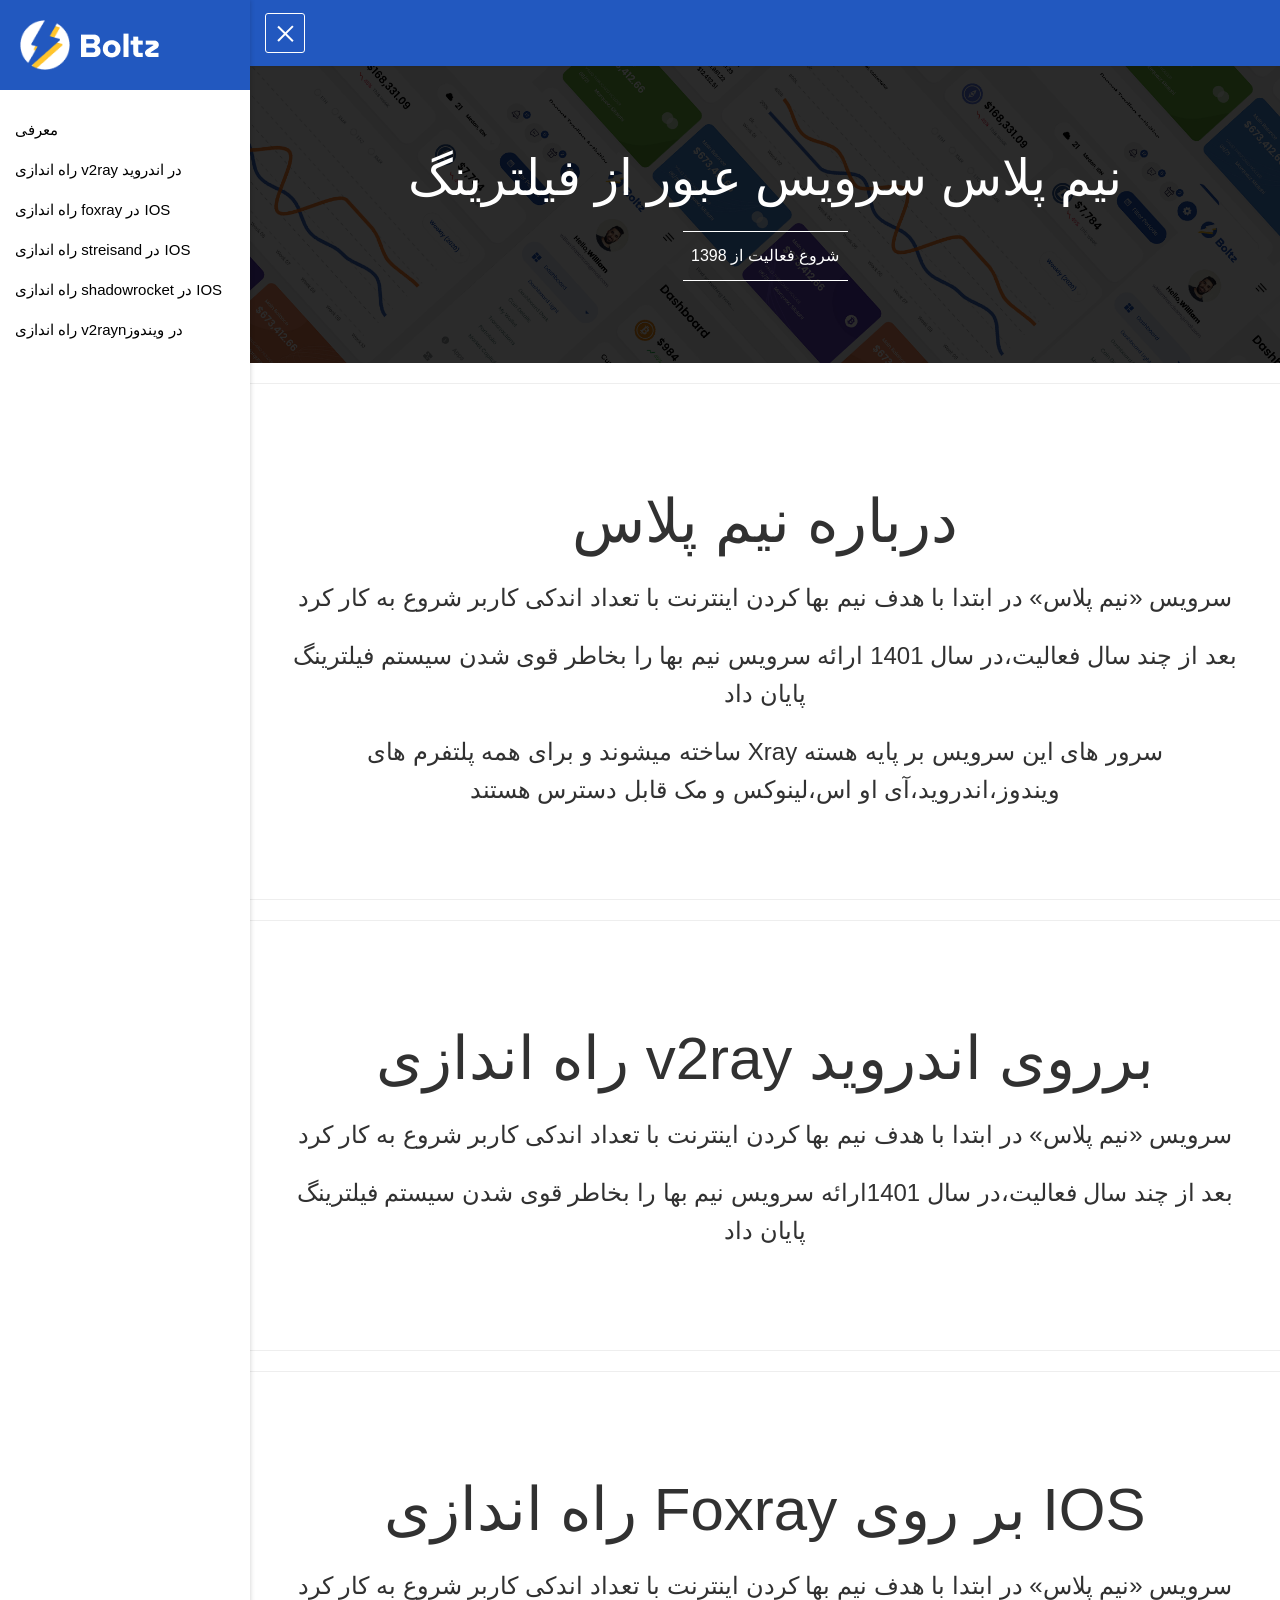
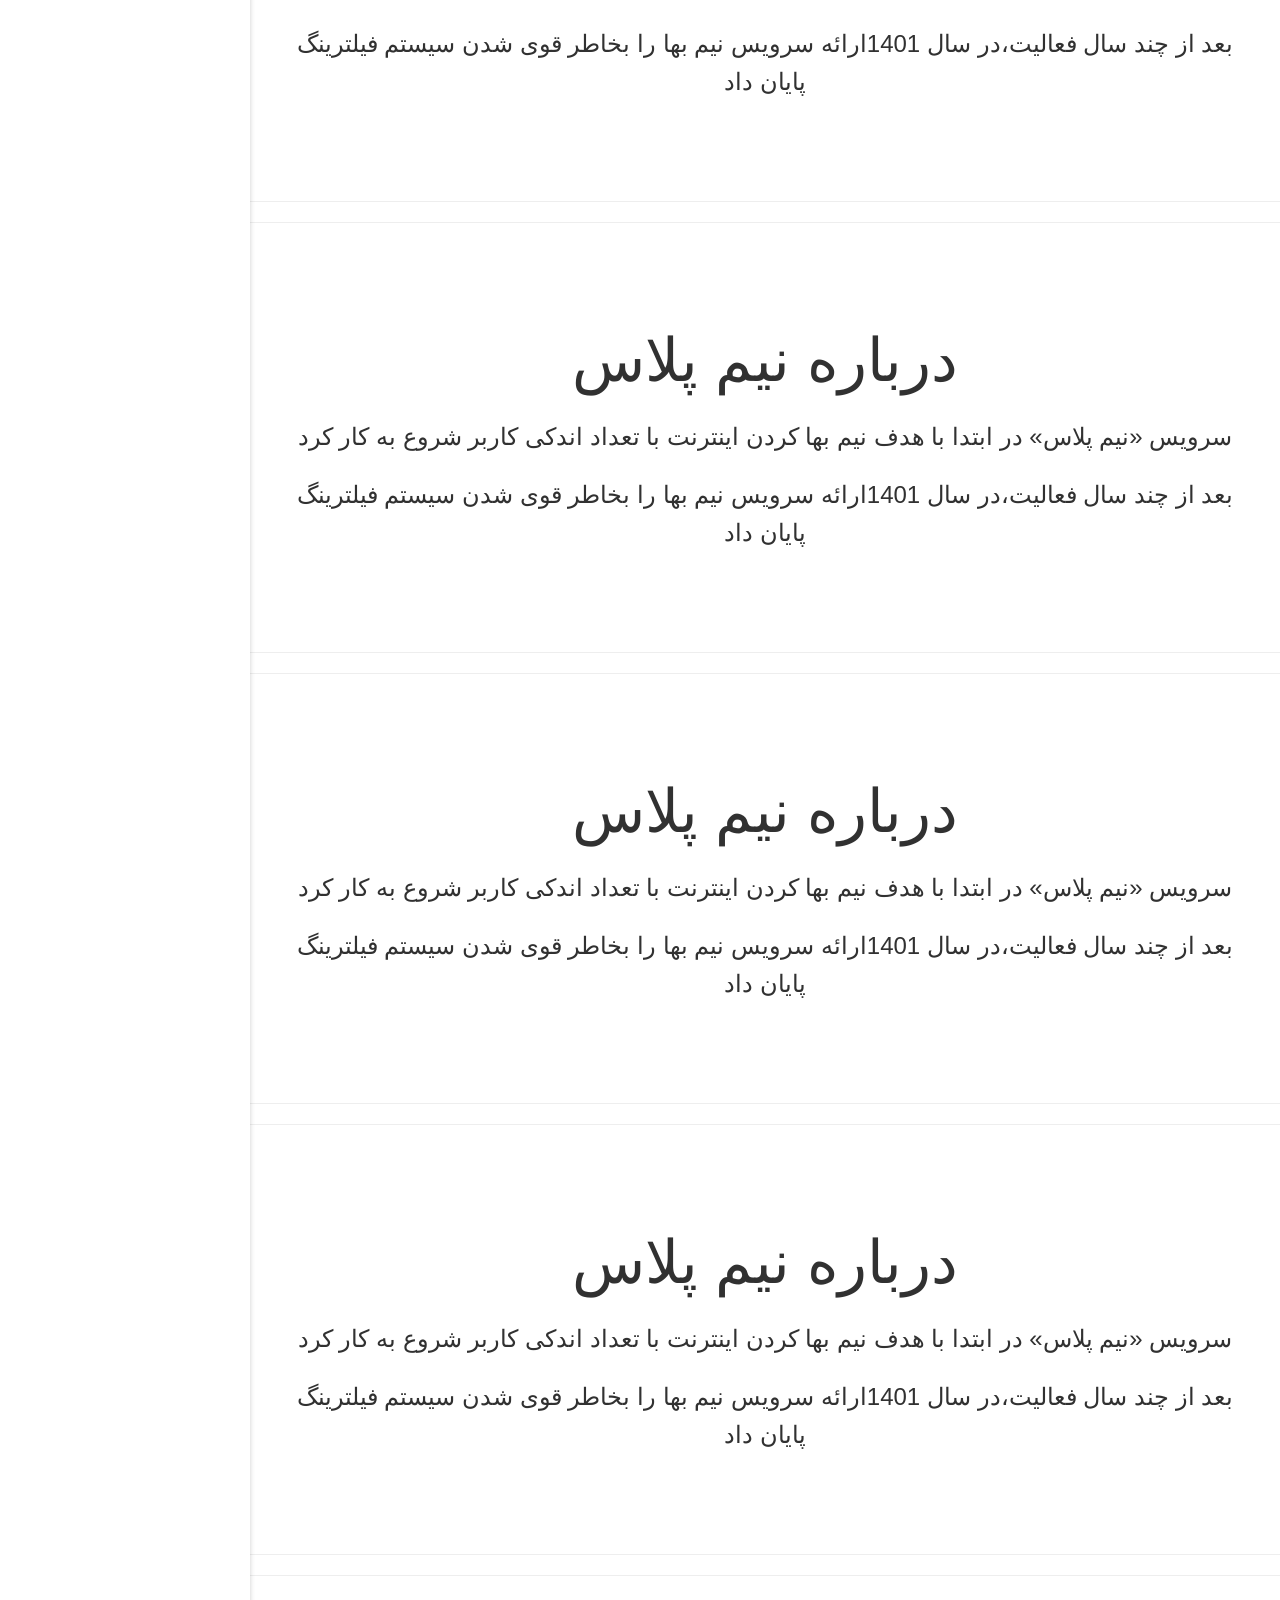
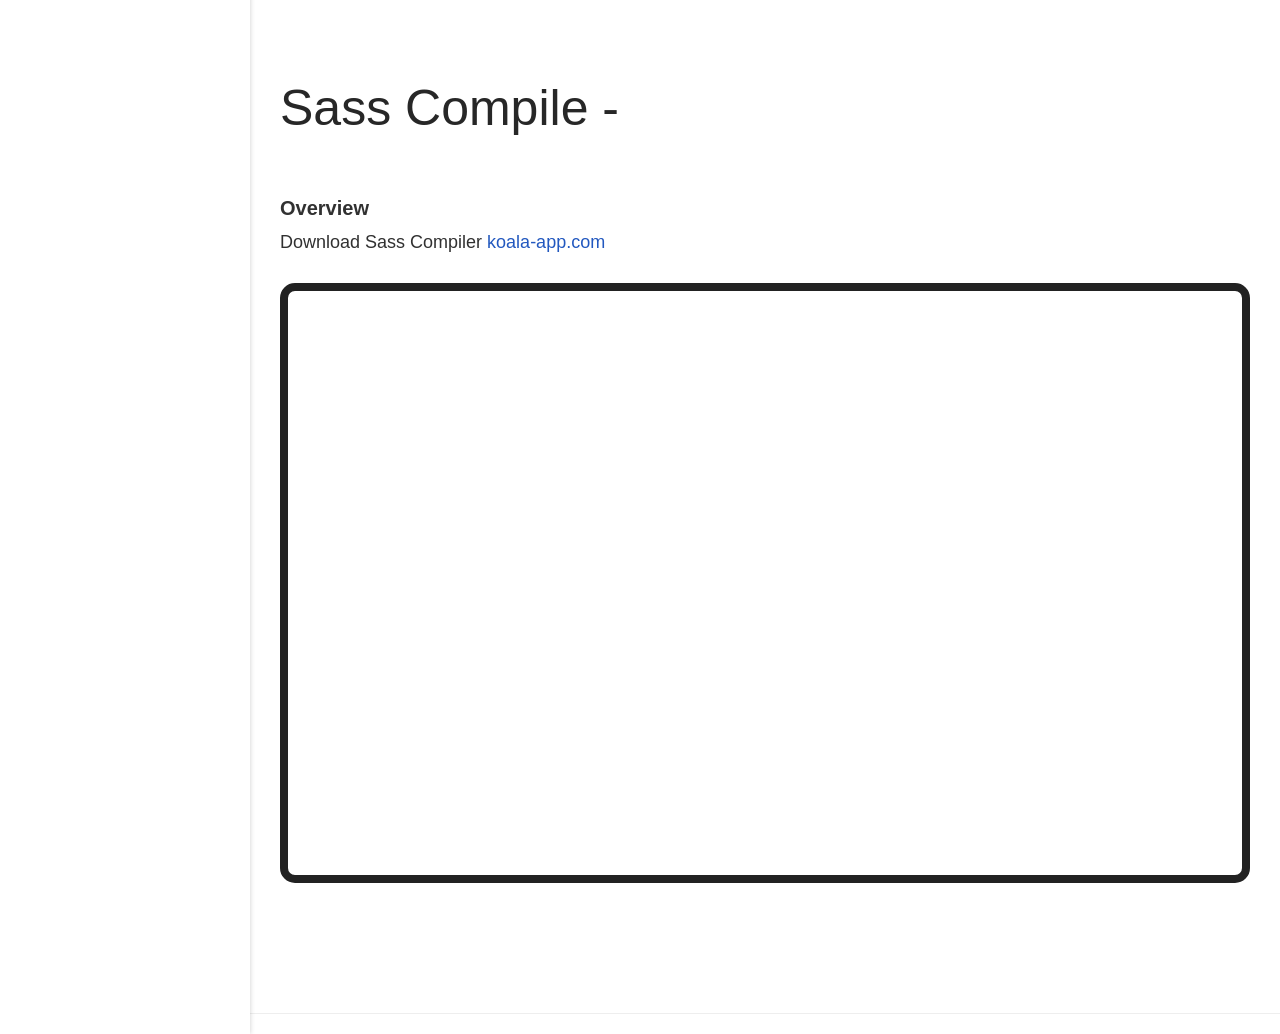
==== index.html @ e1936cc4 "Update index.html" ====
<!DOCTYPE html>
<html>
<head>
	
	<!-- Meta -->
	<meta charset="utf-8">
	<meta name="viewport" content="width=device-width, initial-scale=1.0">
	<meta http-equiv="X-UA-Compatible" content="IE=edge">
	
	<!-- Title -->
	<title>نیم پلاس</title>
	
	<!-- Favicon -->
	<link rel="icon" type="image/png" href="images/favicon.png">
	
	<!-- Css Style -->
	<link rel="stylesheet" href="css/bootstrap.css">
	<link rel="stylesheet" href="css/scrollbar.css">
	<link rel="stylesheet" href="css/font-awesome.css">
	<link rel="stylesheet" href="css/styles.css">
	<link rel="stylesheet" href="plugins/jstree/dist/themes/default/style.min.css">
	
</head>
<body data-spy="scroll" data-target=".nav-bar" data-offset="50" >
<div class="wrapper" id="tableofcontent">

	<!-- Sidebar Holder -->
	<nav id="nevbarleft">
		<div class="side-nav full-height">
			<div class="sidebar-header">
				<h2>
					<img src="images/logo.png" alt="logo" class="small-logo"/>
					<img src="images/logo-text.png" alt="logo"/>
				</h2>
			</div>
			<div class="nav-bar">
				<ul class="list-unstyled content-scroll components navbar-nav nav" id="download-button">
					<li ><a href="#Introduction">معرفی</a></li>
					<li ><a href="#v2ray-android">راه اندازی v2ray در اندروید</a></li>
					<li ><a href="#foxray-ios">راه اندازی foxray در IOS</a></li>
					<li ><a href="#streisand-ios">راه اندازی streisand در IOS</a></li>
					<li ><a href="#shadowrocket-ios">راه اندازی shadowrocket در IOS</a></li>
					<li ><a href="#v2rayn-windows">راه اندازی v2raynدر ویندوز </a></li>
					
				</ul>
			</div>
		</div>
	</nav>
	
	<!-- Page Content Holder -->
	<div id="content">
		
		<!-- Navber -->
		<nav class="navbar navbar-default top-nav-bar ">
			<div class="container-fluid">
				<div class="navbar-header">
				   <button type="button" id="sidebarCollapse" class="navbar-btn">
						<span></span>
						<span></span>
						<span></span>
					</button>
				</div>
				
			</div>
		</nav>
		
		<!-- Banner -->
	    
		<section class="app-brief slide-banner">
			<div class="container">
				<div class="section-header">
					<h2 lang="">نیم پلاس سرویس عبور از فیلترینگ </h2>
					<div class="colored-line"></div>
					<div class="section-description">
						شروع فعالیت از 1398
					</div>
					<div class="colored-line"></div>
				</div>
			</div>
		</section>
		
		
		<!-- Introduction -->
		<hr >
		<section class="app-brief" id="Introduction">
			<div class="container center-align">
				<h1>درباره نیم پلاس </h1>
				<h3>سرویس «نیم پلاس» در ابتدا با هدف نیم بها کردن اینترنت با تعداد اندکی کاربر شروع به کار کرد</h3>
				<h3>بعد از چند سال فعالیت،در سال 1401 ارائه سرویس نیم بها را بخاطر قوی شدن سیستم فیلترینگ پایان داد </h3>
				<h3 dir="rtl">سرور های این سرویس بر پایه هسته Xray ساخته میشوند و برای همه پلتفرم های ویندوز،اندروید،آی او اس،لینوکس و مک قابل دسترس هستند </h3>
			</div>
		</section>
		<hr/>

		<hr>
		<section class="app-brief" id="v2ray-android">
			<div class="container right-align">
				<h1>راه اندازی v2ray برروی اندروید</h1>
				<h3>سرویس «نیم پلاس» در ابتدا با هدف نیم بها کردن اینترنت با تعداد اندکی کاربر شروع به کار کرد</h3>
				<h3>بعد از چند سال فعالیت،در سال 1401ارائه سرویس نیم بها را بخاطر قوی شدن سیستم فیلترینگ پایان داد </h3>
				<h3> </h3>
			</div>
		</section>
		<hr/>
		
		<hr>
		<section class="app-brief" id="foxray-ios">
			<div class="container right-align">
				<h1>راه اندازی Foxray بر روی IOS</h1>
				<h3>سرویس «نیم پلاس» در ابتدا با هدف نیم بها کردن اینترنت با تعداد اندکی کاربر شروع به کار کرد</h3>
				<h3>بعد از چند سال فعالیت،در سال 1401ارائه سرویس نیم بها را بخاطر قوی شدن سیستم فیلترینگ پایان داد </h3>
				<h3> </h3>
			</div>
		</section>
		<hr/>

		<hr>
		<section class="app-brief" id="streisand-ios">
			<div class="container right-align">
				<h1>درباره نیم پلاس </h1>
				<h3>سرویس «نیم پلاس» در ابتدا با هدف نیم بها کردن اینترنت با تعداد اندکی کاربر شروع به کار کرد</h3>
				<h3>بعد از چند سال فعالیت،در سال 1401ارائه سرویس نیم بها را بخاطر قوی شدن سیستم فیلترینگ پایان داد </h3>
				<h3> </h3>
			</div>
		</section>
		<hr/>

		<hr>
		<section class="app-brief" id="shadowrocket-ios">
			<div class="container right-align">
				<h1>درباره نیم پلاس </h1>
				<h3>سرویس «نیم پلاس» در ابتدا با هدف نیم بها کردن اینترنت با تعداد اندکی کاربر شروع به کار کرد</h3>
				<h3>بعد از چند سال فعالیت،در سال 1401ارائه سرویس نیم بها را بخاطر قوی شدن سیستم فیلترینگ پایان داد </h3>
				<h3> </h3>
			</div>
		</section>
		<hr/>

		<hr>
		<section class="app-brief" id="v2rayn-windows">
			<div class="container right-align">
				<h1>درباره نیم پلاس </h1>
				<h3>سرویس «نیم پلاس» در ابتدا با هدف نیم بها کردن اینترنت با تعداد اندکی کاربر شروع به کار کرد</h3>
				<h3>بعد از چند سال فعالیت،در سال 1401ارائه سرویس نیم بها را بخاطر قوی شدن سیستم فیلترینگ پایان داد </h3>
				<h3> </h3>
			</div>
		</section>
		<hr/>

		<!-- Sass Compile -->
		<hr>
		<section class="app-brief" id="sass-compile">
			<div class="container left-align">
				<div class="section-header">
					<h2 class="dark-text">Sass Compile - </h2>
				</div>
				<h4><strong>Overview</strong></h4>
				<h5 style="font-weight:500;">Download Sass Compiler <a href="http://koala-app.com/" class="text-primary">koala-app.com</a></h5>
				<iframe class="video-frame" width="560" height="315" src="https://www.youtube.com/embed/j63PctT7GN4?rel=0" frameborder="0" allow="accelerometer; autoplay; clipboard-write; encrypted-media; gyroscope; picture-in-picture" allowfullscreen rel="0"></iframe>
			</div>
		</section>
		<hr/>
		
		
			
		<!-- Our Products -->
		
		
		<!-- Footer -->
		<!--
		<footer class="app-brief grey-bg">
			<div class="container">
				<p class="copyright">
					© 2021 DexignZone , All Rights Reserved
				</p>
			</div>
		</footer>
		-->
	
	</div>
</div>
	
<!-- JavaScript -->
<script src="js/jquery.min.js"></script>
<script src="js/bootstrap.min.js"></script>
<script src="js/smoothscroll.js"></script>
<script src="js/jquery.scrollTo.min.js"></script>
<script src="js/jquery.localScroll.min.js"></script>
<script src="js/load.js"></script>
<script src="js/custom.js"></script>
<script src="js/scrollbar.min.js"></script>
<script src="plugins/jstree/dist/jstree.min.js"></script>
<script>
// prettyPhoto
jQuery(document).ready(function(){
	jQuery('.dzClickload').click(function(){
		jQuery('.dzClickload').removeClass('active');
		jQuery(this).addClass('active');
	});
	
	jQuery(".content-scroll").mCustomScrollbar({
		setWidth:false,
		setHeight:false,
		axis:"y"
	});	
		
	$(".full-height").css("height", $(window).height());
	
	$("#dz_tree").jstree({
		"core": {
			"themes": {
				"responsive": false
			}
		},
		"types": {
			"default": {
				"icon": "fa fa-folder"
			},
			"file": {
				"icon": "fa fa-file-text"
			}
		},
		"plugins": ["types"]
	});
});
</script>
<script>
$(document).ready(function(){
  // Add smooth scrolling to all links
  $(".navbar-nav a").on('click', function(event) {

    // Make sure this.hash has a value before overriding default behavior
    if (this.hash !== "") {
      // Prevent default anchor click behavior
      event.preventDefault();

      // Store hash
      var hash = this.hash;

      // Using jQuery's animate() method to add smooth page scroll
      // The optional number (800) specifies the number of milliseconds it takes to scroll to the specified area
      $('html, body').animate({
        scrollTop: $(hash).offset().top
      });
    } // End if
  });
});
</script>
</body>
</html>
---- css/scrollbar.css ----
/* Scroll CSS */
.mCustomScrollbar{ 
	-ms-touch-action: pinch-zoom;
	touch-action: pinch-zoom; 
}

.mCustomScrollBox{ 
	position: relative;
	overflow: hidden;
	height: 100%;
	max-width: 100%;
	outline: none;
	direction: ltr;
}
.mCSB_container{ 
	overflow: hidden;
	width: auto;
	height: auto;
}
.mCSB_scrollTools .mCSB_draggerContainer{ 
	position: absolute;
	top: 0;
	left: 0;
	bottom: 0;
	right: 0; 
	width: 4px;
	
}
.mCSB_scrollTools .mCSB_dragger .mCSB_dragger_bar{ 
	position: relative;
	width: 4px;
	height: 100%;
	margin: 0 auto;
	-webkit-border-radius: 16px; -moz-border-radius: 16px; border-radius: 16px;
	text-align: center;
}
.mCSB_scrollTools .mCSB_buttonDown{
	display: block;
	position: absolute;
	height: 20px;
	width: 100%;
	overflow: hidden;
	margin: 0 auto;
	cursor: pointer;
}
.mCSB_scrollTools .mCSB_buttonDown{ 
	bottom: 0; 
}
.content {

	overflow: auto;
}
.mCSB_dragger{ background-color:rgba(0, 0, 0, 0.5) }
---- css/styles.css ----
html {
    font-size: 100%}
body {
    background: #fff;
    font-family: 'Roboto', sans-serif;
    font-size: 16px;
    font-weight: 300;
    color: #313131;
    line-height: 28px;
    text-align: center;
    overflow-x: hidden!important;
    margin: auto!important;
}
a {
    -webkit-transition: all ease .25s;
    transition: all ease .25s;
}
a:hover {
    text-decoration: none;
}
.btn:focus, .btn:active {
    outline: inherit;
}
*, :before, :after {
    -webkit-box-sizing: border-box;
    -moz-box-sizing: border-box;
    box-sizing: border-box;
}
ul, ol {
    padding-left: 0!important;
}
li {
    list-style: none;
}
/* Selection */
::selection {
	color: #fff;
	background-color: #2258BF;
}
.preloader {
    position: fixed;
    top: 0;
    left: 0;
    right: 0;
    bottom: 0;
    background-color: #fefefe;
    z-index: 99999;
    height: 100%;
    width: 100%;
    overflow: hidden!important;
}
.status {
    width: 40px;
    height: 40px;
    position: absolute;
    left: 50%;
    top: 50%;
    background-image: url(../images/loading.gif);
    background-repeat: no-repeat;
    background-position: center;
    -webkit-background-size: cover;
    background-size: cover;
    margin: -20px 0 0 -20px;
}
@font-face {
    font-family: 'Lane';
    src: url(../fonts/lanenar_Lane.eot);
    src: url(../fonts/lanenar_Lane.eot?#iefix) format("embedded-opentype"), url(../fonts/lanenar_Lane.woff) format("woff"), url(../fonts/lanenar_Lane.ttf) format("truetype"), url(../fonts/lanenar_Lane.svg#Lane) format("svg");
    font-weight: 400;
    font-style: normal;
}
@font-face {
    font-family: 'Lane';
    src: url(../fonts/lanenar_Lane.svg#Lane) format("svg");
}
h1, h2 {
    font-family: 'roboto', sans-serif;
    font-weight: 200;
}
h1 {
    font-size: 3.75rem;
    line-height: 4.688rem;
}
h2 {
    font-size: 3.125rem;
    line-height: 4.063rem;
}
h3 {
    font-size: 24px;
    line-height: 38px;
    font-weight: 300;
}
h4 {
    font-size: 20px;
    line-height: 30px;
    font-weight: 300;
}
h5 {
    font-size: 18px;
    font-weight: 300;
}
.standard-button, .standard-button2 {
    font-size: 18px;
    font-weight: 400!important;
    border-radius: 4px!important;
    text-shadow: 0!important;
    color: #fff;
    min-width: 150px;
    border: none;
    padding: 16px 25px;
    margin: 5px;
    -webkit-transition: all ease .25s;
    transition: all ease .25s;
}
.standard-button:hover, .standard-button2:hover {
    border: none;
}
.standard-button i, .standard-button2 i {
    vertical-align: inherit;
    margin-right: 8px;
    font-size: 20px;
}
.Rdxtheme-text {
    color: #fff;
}
.dark-text {
    color: #272727;
}
.dark-text small {
    font-size: 16px;
    font-weight: 700;
}
.grey-bg {
    background: #F7F8FA!important;
}
.section-header {
    padding-bottom: 22px;
}
.section-header h2 {
    margin-bottom: 20px;
}
.section-header .section-description {
    display: inline-block;
    position: relative;
    text-align: center;
    padding-top: 10px;
    padding-bottom: 10px;
}
.colored-line {
    margin: auto;
    z-index: 1;
    width: 165px;
    height: 1px;
}
.Rdxtheme-line {
    margin: auto;
    z-index: 1;
    width: 165px;
    height: 1px;
    background: #fff;
}
.colored-line-left {
    float: left;
    z-index: 1;
    display: block;
    width: 165px;
    height: 1px;
}
header {
    background: url(../images/bg-1.jpg) no-repeat center top fixed;
    -webkit-background-size: cover;
    background-size: cover;
}
.main-color {
    color: #212121!important;
    font-weight: 700;
}
header .color-overlay {
    min-height: 760px;
}
header .full-screen {
    width: 100%;
    height: 100px;
}
.sticky-navigation {
    min-height: 60px;
    background: #FFF;
    border: none;
    padding: 0!important;
    margin-bottom: 0!important;
    -webkit-backface-visibility: hidden;
    -webkit-box-shadow: 0 2px 8px 0 rgba(50, 50, 50, 0.08);
    box-shadow: 0 2px 8px 0 rgba(50, 50, 50, 0.08);
}
.sticky-navigation .navbar-header img {
    max-height: 30px;
    -webkit-backface-visibility: hidden;
}
.sticky-navigation .main-navigation .current a {
    color: #000!important;
    position: relative;
    outline: none;
}
.sticky-navigation .main-navigation li a {
    line-height: 30px;
    font-weight: 400;
    font-size: 13px;
    text-transform: uppercase;
}
.sticky-navigation .main-navigation li a:hover {
    color: #000;
}
.navbar-inverse .navbar-toggle {
    border-color: #313131;
    background: #313131;
}
header .only-logo .navbar {
    background: none;
    padding: 60px;
}
header .only-logo .navbar .navbar-header {
    float: none;
}
header .home-contents {
    margin-top: 5%}
header .intro-section {
    text-align: left;
}
header .intro-section .standard-button {
    margin: 0;
}
header .phone-image {
    margin: auto;
    margin-top: 50px;
}
header .phone-image img {
    width: 100%}
header .intro-section .intro {
    color: #fff;
    margin-bottom: 36px;
}
header .intro-section h5 {
    color: #fff;
}
header .intro-section .buttons {
    margin-top: 35px;
}
.features {
    padding-top: 80px;
    padding-bottom: 30px;
    background: #fff;
}
.features .features-left {
    text-align: right;
    margin-top: 26px;
    margin-bottom: 80px;
}
.features .features-left .icon-container {
    float: right;
    margin-left: 20px;
}
.features .features-right {
    text-align: left;
    margin-top: 26px;
    margin-bottom: 80px;
}
.features .features-right .icon-container {
    float: left;
    margin-right: 20px;
}
.features .feature {
    margin-bottom: 40px;
}
.features .feature .icon-container {
    display: block;
    min-height: 120px;
    margin-top: 5px;
}
.features .feature .icon-container .icon {
    width: 55px;
    height: 55px;
    border-radius: 50%;
    line-height: 55px;
    font-size: 18px;
    text-align: center;
    -webkit-transition: all ease-in .25s;
    transition: all ease-in .25s;
    -webkit-background-clip: padding-box;
    -moz-background-clip: padding;
    background-clip: padding-box;
}
.features .phone-image {
    max-width: 250px;
    margin: auto;
    margin-bottom: 80px;
}
.features .phone-image img {
    width: 100%}
.app-brief {
    padding-top: 60px;
    padding-bottom: 60px;
}
.app-brief h2 {
    margin-bottom: 20px;
}
.app-brief .phone-image {
    max-width: 350px;
    margin: auto;
    margin-bottom: 50px;
}
.app-brief .phone-image img {
    width: 100%}
.app-brief .left-align {
    text-align: left;
    margin-bottom: 50px;
}
.app-brief .left-align p {
    display: block;
    float: none;
    margin-top: 10px;
}
.app-brief .left-align .feature-list {
    margin-top: 40px;
}
.app-brief .left-align .feature-list li {
    margin-bottom: 26px;
}
.app-brief .left-align .feature-list li i {
    margin-right: 10px;
    vertical-align: inherit;
}
.testimonials {
    background: url(../images/bg-2.jpg) no-repeat center fixed;
    -webkit-background-size: cover;
    background-size: cover;
    color: #fff;
}
.testimonials .color-overlay {
    padding-top: 110px;
    padding-bottom: 110px;
}
.testimonials .feedback {
    max-width: 750px;
    margin: auto;
}
.testimonials .feedback .image {
    font-size: 24px;
    border: 2px solid transparent;
    -webkit-box-shadow: 0 0 0 2px #fff;
    box-shadow: 0 0 0 2px #fff;
    border-radius: 50%;
    width: 80px;
    height: 80px;
    line-height: 80px;
    margin: auto;
    margin-top: 5px;
    overflow: hidden;
}
.testimonials .feedback .image img {
    width: 100%;
    vertical-align: top;
}
.testimonials .feedback .message {
    font-size: 18px;
    font-style: italic;
    margin-top: 40px;
    margin-bottom: 30px;
}
.testimonials .feedback .name {
    margin-top: 15px;
    font-weight: 400;
}
.testimonials .feedback .company-info {
    font-size: 12px;
}
.testimonials .owl-theme .owl-controls .owl-page span {
    background: #fff;
    border-radius: 50%}
.testimonials .customNavigation a {
    -webkit-user-select: none;
    -moz-user-select: none;
    -ms-user-select: none;
    user-select: none;
    -webkit-tap-highlight-color: rgba(0, 0, 0, 0);
}
.services {
    padding-top: 80px;
    padding-bottom: 60px;
    background: #fff;
}
.services .single-service {
    padding-bottom: 60px;
}
.services .single-service .service-icon {
    font-size: 80px;
}
.services .single-service h3 {
    margin-top: 20px;
}
.screenshots {
    padding-top: 80px;
    padding-bottom: 120px;
}
.screenshots .shot {
    padding: 10px;
    margin: 13px;
    border-radius: 4px;
    -webkit-box-shadow: none;
    box-shadow: none;
    display: block;
}
.screenshots .shot img {
    border-radius: 4px;
    width: 100%}
.download {
    background: url(../images/bg-3.jpg) no-repeat center fixed;
    -webkit-background-size: cover;
    background-size: cover;
    color: #fff;
}
.download .color-overlay {
    padding-top: 110px;
    padding-bottom: 70px;
}
.download .download-container {
    padding-bottom: 80px;
}
.download .subscription-form-container {
    padding-bottom: 80px;
}
.download .subscription-form .input-box {
    height: 57px;
    padding-left: 20px;
    width: 320px;
    -webkit-box-shadow: none;
    box-shadow: none;
    background: #FFF;
    border: 2px solid #FFF;
}
.download .subscription-form .input-box:focus, .download .subscription-form .input-box:active {
    color: #000;
    font-weight: 400;
}
.download .subscription-form .subscription-success, .download .subscription-form .subscription-error {
    display: none;
}
.download h2 {
    margin-bottom: 30px;
}
footer .contact-box {
    margin-bottom: 78px;
}
footer .contact-box .contact-button {
    height: 80px;
    width: 80px;
    border-radius: 50%;
    margin: auto;
    position: relative;
    font-size: 30px;
    line-height: 60px;
    vertical-align: middle;
    margin-top: -40px;
    background: #fff;
    -webkit-box-shadow: 0 0 0 3px #fff;
    box-shadow: 0 0 0 3px #fff;
    -webkit-backface-visibility: hidden;
    -webkit-background-clip: padding-box;
    -moz-background-clip: padding;
    background-clip: padding-box;
}
footer .contact-box .contact-button:hover {
    color: #fff;
}
footer .contact-box .expanded-contact-form {
    margin-top: 40px;
    display: none;
}
footer .contact-box .expanded-contact-form .success, footer .contact-box .expanded-contact-form .error {
    display: none;
}
footer .contact-box .expanded-contact-form .input-box {
    margin-bottom: 10px;
    margin-top: 10px;
    height: 50px;
    -webkit-box-shadow: none;
    box-shadow: none;
}
footer .contact-box .expanded-contact-form .textarea-box {
    margin-top: 20px;
    margin-bottom: 20px;
    -webkit-box-shadow: none;
    box-shadow: none;
}
footer .contact-box .expanded-contact-form .textarea-box:active {
    color: #000;
}
footer .social-icons {
    margin-top: 30px;
    border-bottom: 1px solid #e5e5e5;
    padding-bottom: 50px;
}
footer .social-icons li {
    display: inline-block;
    margin: 5px;
}
footer .social-icons li a {
    font-size: 21px;
    color: #c2c2c2;
}
footer .copyright {
    color: gray;
    margin-bottom: 0px;
}
.centered {
    margin-left: auto;
    margin-right: auto;
}
.glyph .fs1 {
    font-size: 2em;
}
.color-overlay {
    background: rgba(0, 0, 0, 0.55);
}
.standard-button {
    background: #333333;
}
.intro a, .alert a {
    color: #212121!important;
    font-weight: 500;
}
mark {
    background: #333333;
    color: #fff;
    padding: 5px;
}
.standard-button2 {
    background: #333333;
}
.standard-button2:hover {
    background: #005885;
}
.btn-primary:focus, .btn-primary:active, .btn-primary.active, .open .dropdown-toggle.btn-primary {
    background: #005885;
    border-color: inherit;
}
.colored-line, .colored-line-left {
    background: #fff;
}
.main-color {
    color: #333333;
}
.features .feature:hover .icon-container .icon {
    background: #333333;
    color: #fff;
    border: 2px solid #fff;
    -webkit-box-shadow: 0 0 0 2px #333333;
    box-shadow: 0 0 0 2px #333333;
}
.features .feature .icon-container .icon {
    border: 1px solid #333333;
    color: #333333;
}
.services .single-service h3 a, .feature-list li i {
    color: #333333;
}
a, .services .single-service .service-icon, .services .single-service h3 {
    color: #333333;
}
.screenshots .owl-theme .owl-controls .owl-page span {
    background: #333333;
}
footer .contact-button {
    border: 2px solid #333333;
    color: #333333;
}
footer .contact-button:hover {
    background: #333333;
}
footer .contact-box .expanded-contact-form .input-box:active, footer .contact-box .expanded-contact-form .textarea-box:active, footer .contact-box .expanded-contact-form .input-box:focus, footer .contact-box .expanded-contact-form .textarea-box:focus {
    border: 1px solid #333333;
}
a:focus, a:hover {
    color: #000;
}
.shot h3 a {
    color: #333333;
    font-weight: 300;
}
footer .social-icons li a:hover {
    color: #333333;
}
@media (max-width: 1024px) {
    body {
    font-size: 15px;
    line-height: 26px;
}
header {
    background-attachment: scroll;
}
header .color-overlay {
    min-height: 800px;
}
.app-brief .left-align {
    text-align: center;
}
.colored-line-left {
    float: none;
    margin: auto;
}
}@media (min-width: 768px) and (max-width: 1024px) {
    html {
    font-size: 90%}
header .color-overlay {
    min-height: 780px;
}
.sticky-navigation .navbar-header {
    width: 100%;
    position: relative;
    text-align: center;
    margin-top: 10px;
}
.sticky-navigation .navbar-header a {
    float: none!important;
}
.sticky-navigation .navbar-header img {
    max-height: 40px;
}
.sticky-navigation .main-navigation {
    text-align: center;
    width: 100%;
    padding-top: 0;
}
header .intro-section {
    padding-top: 0;
}
header .phone-image {
    max-width: 265px;
    margin-top: 5%}
.features .features-left, .features .features-right {
    margin-top: 0;
}
.features .features-left .icon-container, .features .features-right .icon-container {
    display: none;
}
}@media (max-width: 767px) {
    html {
    font-size: 80%}
body {
    font-size: 15px;
    line-height: 26px;
}
header .color-overlay {
    min-height: 580px;
}
header .only-logo .navbar {
    padding: 20px;
}
.navbar-inverse .navbar-nav {
    padding-left: 10px;
    line-height: normal;
    text-align: center;
}
.navbar-inverse .navbar-nav>li {
    display: inline-block;
    margin-bottom: 0;
}
header .intro-section {
    padding-top: 9%;
    text-align: center;
}
.features .features-left, .features .features-right {
    text-align: center;
    margin-top: 5px;
}
.features .feature {
    margin-bottom: 70px;
}
.features .features-left .icon-container, .features .features-right .icon-container {
    float: none;
    margin-left: inherit;
    min-height: 70px;
}
.features .feature .icon-container .icon {
    margin: auto;
}
.download .subscription-form .input-box {
    margin: auto;
    width: 80%;
    margin-bottom: 10px;
}
}@media (max-width: 480px) {
    html {
    font-size: 65%}
header .color-overlay {
    min-height: 480px;
}
header .only-logo .navbar {
    padding: 10px;
}
header .intro-section {
    padding-top: 2%}
header .intro-section .intro {
    margin-bottom: 16px;
}
header .intro-section h5 {
    color: #fff;
}
header .intro-section .buttons {
    margin-top: 15px;
}
.testimonials, .download {
    background-attachment: inherit!important;
}
.download .subscription-form .input-box {
    width: 95%;
    height: 50px;
}
.standard-button, .standard-button2 {
    font-size: 15px;
    min-width: 100px;
    padding: 11px 20px;
}
.features .feature:hover .icon-container .icon, footer .contact-button:hover {
    -webkit-background-clip: padding-box;
    -moz-background-clip: padding;
    background-clip: padding-box;
}
}@media (max-width: 320px) {
    html {
    font-size: 60.5%}
}@media (min-width: 320px) and (max-width: 640px) and (orientation: landscape) {
    .full-screen h1 {
    font-size: 30px!important;
    line-height: 40px;
    margin-top: 0;
    font-weight: 700;
}
.full-screen .intro-section .intro {
    margin-bottom: 0;
}
.full-screen .intro-section h5 {
    font-size: 14px;
}
.full-screen .intro-section .buttons {
    margin-top: 0;
}
.full-screen .standard-button {
    font-size: 14px;
    padding: 8px 5px;
}
}

a:focus  {
    
	outline:  none;
    
	text-decoration:  none;
    
}

.panel-body li  {
    
    list-style:  inherit;
    
    margin-left:  20px;
    
}
	ol.intro ul  {
    
		padding-left: 40px !important
	}
	ol.intro   {
    
		padding-left: 0px !important
	}
	ol.intro ul li  {
    
		list-style: circle;
    
	}
	ol.intro li  {
    
	}
	ol.intro li a  {
    
		color: #212121;
    
	}

	.alignnone  {
    
		box-sizing:  border-box;
    
		clear:  both;
    
		display:  block;
    
		margin:  30px auto;
    
		padding:  15px;
    
		text-align:  center;
    
		width:  100%;
    
		background: #f5f5f5 !important;
    
		border:  1px solid #ddd;
    
	}
	.alignvideo  {
    
		box-sizing:  border-box;
    
		display:  block;
    
		margin:  30px auto  !important;
    
		position: relative !important;
    
		overflow: hidden;
    
		padding: 15px;
    
		text-align:  center;
    
		width:  100% !important;
    
		height: 100% !important;
    
		background: #f5f5f5 !important;
    
		border:  1px solid #ddd;
    
	}
	
.alignleft {
    
	float: left;
    
	margin: 0 20px 10px 0
}

	.first  {
    
	clear: both !important
}
.last {
    
	margin-right: 0 !important
}
code  {
    
	Rdxtheme-space:  normal;
    
}
.panel-title {
    
	text-transform: uppercase;
    
}


/*== Left Menu =============================================================================================================*/
/*
    DEMO STYLE
*/
.navbar {
    padding: 5px 0px;
    background: #fff;
    border: none;
    border-radius: 0;
    margin-bottom: 40px;
    box-shadow: 1px 1px 3px rgba(0, 0, 0, 0.1);
}
.navbar-btn {
    box-shadow: none;
    outline: none !important;
    border: none;
}

/* ---------------------------------------------------
    SIDEBAR STYLE
----------------------------------------------------- */
.wrapper {
    display: flex;
    align-items: stretch;
}

#nevbarleft {
    background: #ffffff none repeat scroll 0 0;
    color: #ffffff;
    max-width: 250px;
    min-width: 250px;
    position: relative;
    transition: all 0.3s ease 0s;
    z-index: 9999;
	box-shadow: 0 0 5px 0 rgba(0, 0, 0, 0.2);
}
#nevbarleft.active {
    margin-left: -250px;
}

#nevbarleft .sidebar-header {
    padding: 20px;
    background: #2258BF;
}
.sidebar-header h2 {
    margin: 0;
    display: flex;
    align-items: center;
}
.sidebar-header .small-logo {
	max-width: 50px;
    width: 50px;
    margin-right: 10px;
}
#nevbarleft ul.components {
    padding: 20px 0;
    border-bottom:1px solid rgba(255,255,255,0.1);
	text-align: left;
	
}
.side-nav{
	position: sticky;
    top: 0;
}
#nevbarleft ul p {
    color: #fff;
    padding: 10px;
}

#nevbarleft ul li a {
    padding: 10px;
    font-size: 15px;
    display: block;
	color: #000;
	font-weight: 400;
    padding: 10px 15px;
}

#nevbarleft ul li{
	display:block;
	width:100%;
}
#nevbarleft ul li a:focus,
#nevbarleft ul li a:hover,
#nevbarleft ul li.active a{
    background: #2258BF none repeat scroll 0 0;
    color: #ffffff;
}

#nevbarleft ul li > a.active, #nevbarleft  a[aria-expanded="true"] {
    color: #fff;
    background: #F14A66;
}


#nevbarleft a[data-toggle="collapse"] {
    position: relative;
}

#nevbarleft a[aria-expanded="false"]::before, 
#nevbarleft  a[aria-expanded="true"]::before {
    content: '\e259';
    display: block;
    position: absolute;
    right: 20px;
    font-family: 'Glyphicons Halflings';
    font-size: 0.6em;
}
#nevbarleft a[aria-expanded="true"]::before {
    content: '\e260';
}


ul ul a {
    font-size: 0.9em !important;
    padding-left: 30px !important;
    background: #87a400;
}

ul.CTAs {
    padding: 20px;
}

ul.CTAs a {
    text-align: center;
    font-size: 0.9em !important;
    display: block;
    border-radius: 5px;
    margin-bottom: 5px;
}

a.download {
    background: #fff;
    color: #87A400;
}

a.article, a.article:hover {
    background: #87a400 !important;
    color: #fff !important;
}

/* ---------------------------------------------------
    CONTENT STYLE
----------------------------------------------------- */
#content {
    min-height: 100vh;
    transition: all 0.3s;
	width: 100%;
}

#sidebarCollapse {
    width: 40px;
    height: 40px;
    background: #2258BF;
	border: 1px solid #ffffff;
	border-radius: 3px;
}

#sidebarCollapse span {
    width: 80%;
    height: 2px;
    margin: 0 auto;
    display: block;
    background: #fff;
    transition: all 0.8s cubic-bezier(0.810, -0.330, 0.345, 1.375);
    transition-delay: 0.2s;
}

#sidebarCollapse span:first-of-type {
    transform: rotate(45deg) translate(2px, 2px);
}
#sidebarCollapse span:nth-of-type(2) {
    opacity: 0;
}
#sidebarCollapse span:last-of-type {
    transform: rotate(-45deg) translate(1px, -1px);
}
#sidebarCollapse.active span {
    transform: none;
    opacity: 1;
    margin: 5px auto;
}
/* nav btn */
.nav-btn li {
	display:inline-block;
}
.top-nav-bar{
	margin-bottom:0;
	background-color: #2258BF;
	position:sticky;
	top:0;
	z-index:999;
}
.navbar-right.nav-btn{
	padding-top:10px;
	padding-right:15px;
	
}
.container{
	padding-right: 30px;
	padding-left: 30px;
}
/* ---------------------------------------------------
    MEDIAQUERIES
----------------------------------------------------- */
@media (max-width: 1400px) {
	.container {
		width: 100%;
	}
}
@media (max-width: 991px) {
    #nevbarleft {
        margin-left: -250px;
        transform: rotateY(90deg);
    }
    #nevbarleft.active {
        margin-left: 0;
        transform: none;
    }
    #sidebarCollapse span:first-of-type,
    #sidebarCollapse span:nth-of-type(2),
    #sidebarCollapse span:last-of-type {
        transform: none;
        opacity: 1;
        margin: 5px auto;
    }
    #sidebarCollapse.active span {
        margin: 0 auto;
    }
    #sidebarCollapse.active span:first-of-type {
        transform: rotate(45deg) translate(2px, 2px);
    }
    #sidebarCollapse.active span:nth-of-type(2) {
        opacity: 0;
    }
    #sidebarCollapse.active span:last-of-type {
        transform: rotate(-45deg) translate(1px, -1px);
    }
	#nevbarleft .navbar-nav{
		margin:0;
	}
	.top-nav-bar{
		position: fixed;
		width: 100%;
	}
	.app-brief{
		margin-top:60px;
	}
	.container{
		padding-right: 15px;
		padding-left: 15px;
	}
}
@media (max-width: 767px) {
	.navbar-right.nav-btn{
		float:right;
		margin-right:-15px;
		padding-top:10px;
		padding-right: 0px;
	}
	.navbar-header{
		float:left;
	}
	.navbar-default.top-nav-bar{
		padding:5px 15px;
	}
	
}
/*  */
.slide-banner{
	background-image:url(../images/slide.png);
	background-position:center;
	background-size:cover;
	color:#fff;
	padding-bottom:60px;
}
.btn.btn-primary{
	background:#F14A66;
	color:#fff;
	border-color:#fff;
	border-radius:2px;
}

/* list files */
.list-files {
    border: 1px solid #f3f3f3;
	font-weight: 400;
}
.list-files > li {
    padding: 0 20px;
}
.list-files > li:nth-child(2n+1) {
    background: #f3f3f3 none repeat scroll 0 0;
}
/* Table */
.site-button {
	background-color:#82b440;
    border-color: rgba(0, 0, 0, 0);
    border-style: solid;
    border-width: 0;
    color: #ffffff;
    cursor: pointer;
    display: inline-block;
    font-size: 14px;
    line-height: 1.42857;
    outline: medium none;
    padding: 10px 20px;
}
.site-button:hover{
	color:black;
	text-decoration:none;
	background-color:#7AA93C;
}
.site-button:focus{
	color:#fff;
}
.table > thead > tr > th, 
.table > tbody > tr > th, 
.table > tfoot > tr > th, 
.table > thead > tr > td, 
.table > tbody > tr > td, 
.table > tfoot > tr > td{
	vertical-align:middle;
	padding: 10px 20px;
	
}
.table > thead > tr > th, .table > tbody > tr > th, 
.table > tfoot > tr > th, .table > thead > tr > td, 
.table > tbody > tr > td, .table > tfoot > tr > td {
	border: 1px solid #dddddd;
}

.other-theme img{
	width:100%;
	
}
.other-theme h4{
	font-weight:500;
}
.change-log ul li {
    font-size: 20px;
    list-style: inside none circle;
}
.content-area.dzload{
	min-height:500px;
}
.content-area .container{
	padding-left: 30px;
    padding-right: 30px;
}
img {
	max-width: 100%;
}


.dzload .section-header {
    padding-bottom: 0;
}
.dzload h2 {
    font-size: 36px;
    font-weight: 300;
    line-height: 40px;
    margin: 0 0 20px 0;
}
.dzload .app-brief .left-align {
	margin-bottom: 0;
}
.footer-bottom {
    padding: 20px 0;
}
.bg-red-light{
	background-color:#fef6f6;
}
.b-s-0 .container,
.b-s-0{
	margin-bottom:0;
	padding-bottom:0;
}
.list-unstyled{
	height: 100%;
	width: 100%;
}

.content-scroll{
	height:100%;
	position: absolute;
}
.nav-bar {
    display: block;
    height: 80%;
    position: relative;
}
.site-button.support-button {
    border: 1px solid #fff;
    background-color: #2258BF;
    float: right;
    margin: 7px 5px;
	transition: all 0.5s;
	border-radius: 3px;
}
.site-button.support-button:hover{
	background-color: #fff;
	transition: all 0.5s;
	color:black;
}
.text-yellow{
	color: #f2d201;
}
.fa-star{
	font-size: 24px;
	float: right;
}
.padding-0{
	padding: 0;
}
.margin-0{
	margin: 0;
}
.m-t30{
	margin-top: 30px;
}
.overlay-hover{
	position: relative;
}
.overlay-hover:after{
	background-color: rgba(0,0,0,0.5);
	top: 0;
	left: 0;
	width: 100%;
	height: 100%;
	content: "";
	position: absolute;
	opacity: 0;
	transition: all 0.5s;
}
.overlay-hover:hover:after{
	transition: all 0.5s;
	opacity: 1;
}
/* Video */
.videoplay-bx i{
	width: 50px;
	height: 50px;
	background: #2258BF;
	border-radius: 40px;
	text-align: center;
	line-height: 50px;
	color: #fff;
}
.videoplay-bx span{
	font-weight: 700;
    text-transform: uppercase;
    color: #fff;
    margin-left: 10px;
	
}
.videoplay-bx{
	display: block;
	position: absolute;
	top: 50%;
	transform: translate(-50% , -50%);
	margin-top: 0;
	left: 50%;
}
.video-box {
    max-width: 600px;
	margin-left: auto;
	margin-top: 50px;
	margin-right: auto;
	position: relative;
	overflow: hidden;
	border-radius: 15px;
	margin-bottom: -200px;
	border: 5px solid #fff;
	box-shadow: 0 20px 50px 20px rgba(0,0,0,0.2);
}
.video-meida{
	background-color:#000;
}
.video-meida img{
	opacity:0.5;
}
.mfp-bg {
	z-index: 99999;
}
.mfp-wrap {
	z-index: 100000;
}
.m-b30{
	margin-bottom: 30px;
}
.m-b50{
	margin-bottom: 50px;
}

@media (max-width: 576px) {
	.video-box {
		max-width: 300px;
		margin-bottom: -120px;
	}
	.slide-banner{
		margin-bottom: 120px;
	}
	.videoplay-bx{
		left: 70px;
		top: 60px;
		transform: translate(0);
	}
}

.img-bx,
.gallery img{ 
    border: 1px solid rgba(0,0,0,0.15);
    padding: 10px;
    border-radius: 6px;
    box-shadow: 5px 5px 40px -10px rgba(0,0,0,0.2);
    background: #fff;
}
/* Light Gallery */
.lg-actions .lg-next, 
.lg-actions .lg-prev, 
.lg-sub-html, 
.lg-toolbar{
    background-color: #2258BF;
}
.lg-outer .lg-toogle-thumb{
	color: #2258BF;
}
.lg-outer .lg-toogle-thumb,
.lg-outer .lg-thumb-outer,
.lg-outer .lg-img-wrap, 
.lg-outer .lg-item{
    background-color: #fff;
}
.lg-actions .lg-next, 
.lg-actions .lg-prev, 
.lg-toolbar .lg-icon,
#lg-counter{
    color: #fff;
}
.check-km{
	cursor: pointer;
}

/* Other Theme */
.other-theme .product-port-bx {
    background: #fff;
    box-shadow: 0 0 50px 0 rgba(0,8,115,.2);
    border-radius: 6px;
    overflow: hidden;
}
.other-theme .product-port-bx .title a{
	color: #111;
}
.other-theme .product-port-bx .title {
    font-size: 20px;
    line-height: 32px;
    margin-bottom: 10px;
    overflow: hidden;
    white-space: nowrap;
    text-overflow: ellipsis;
	font-weight: 700;
}
.other-theme .product-port-bx .product-info {
    padding: 15px 25px;
}

.m-t30{
	margin-top: 30px;
}
.overlay-hover{
	position: relative;
}
.overlay-hover:after{
	background-color: rgba(0,0,0,0.5);
	top: 0;
	left: 0;
	width: 100%;
	height: 100%;
	content: "";
	position: absolute;
	opacity: 0;
	transition: all 0.5s;
}
.overlay-hover:hover:after{
	transition: all 0.5s;
	opacity: 1;
}

/* Custom */
.text-primary{
	color: #2258BF!important;
}
.text-black{
	color: #000;
}
.custom-info h2 {
    font-weight: 600;
}
.custom-info h3 {
    font-size: 24px;
    font-weight: 400;
}
.custom-info h4 {
    color: #232323;
    font-size: 20px;
    line-height: 32px;
    font-weight: 400;
}
.hire ul {
    margin: 0;
    padding: 0;
    list-style: none;
    color: #232323;
    font-size: 18px;
    font-weight: 400;
}
.custom-info .gmail {
    color: #2258BF;
    font-size: 15px;
    font-weight: 600;
	margin: 5px;
    text-transform: capitalize;
}
.custom-info .gmail i {
    background-color: #2258BF;
    border-radius: 7px;
    color: #ffffff;
    font-size: 18px;
    height: 30px;
    line-height: 30px;
    text-align: center;
    width: 30px;
    margin-right: 5px;
}
.custom-info .gmail-box{
	margin-top: 20px;
}
#custom_work .left-align{
	margin-bottom: 10px;
}

/* Code */
.code{
	padding: 6px 12px;
    background-color: #232323;
    margin: 10px 0;
	display: block;
	color: #fff;
}
.jstree-default .jstree-anchor {
	color: #3F4254;
	padding: 0 8px 0 4px; 
}
.jstree-default .jstree-icon {
	color: #ffad0e;
	font-size: 1.3rem; 
}
.jstree-default .jstree-icon.fa {
    font-size: 1.2rem; 
}
.jstree-default .jstree-icon.la {
   font-size: 1.5rem; 
}
.jstree-default .jstree-disabled {
	line-height: auto;
	opacity: 0.7; 
	height: auto;
	cursor: not-allowed;
}
.jstree-default .jstree-disabled .jstree-icon {
    color: #3F4254; 
}	
.jstree-default .fa-file-text {
    color: #969696;
}	
.jstree-default .jstree-clicked {
	border: 0;
	box-shadow: none; 
	background: #F3F6F9;
	-webkit-box-shadow: none;
}
.jstree-default .jstree-hovered {
	box-shadow: none; 
	border: 0;
	background-color: #F3F6F9;
	-webkit-box-shadow: none;
}
.jstree-default .jstree-wholerow-clicked,
.jstree-default .jstree-wholerow-clicked {
	box-shadow: none; 
	background: #EBEDF3;
	-webkit-box-shadow: none;
}
.jstree-default .jstree-wholerow-hovered,
.jstree-default.jstree-wholerow .jstree-wholerow-hovered {
	border: 0;
	box-shadow: none; 
	-webkit-box-shadow: none;
	background-color: #F3F6F9;
}
.jstree-open > .jstree-anchor > .fa-folder:before {
	content: "\f07c"; 
	color:#ffad0e;
	margin-left: 2px;
}
.jstree-open > .jstree-anchor > .la-folder:before {
	margin-left: 2px;
	color:#ffad0e;	
	content: "\f200"; 
}
.jstree-default .jstree-clicked{
   background: transparent;	
}
.jstree-anchor{
	background: transparent;
    margin: 0!important;
    padding: 0!important;
    color: #000!important;
}

.video-frame{
	border: 8px solid #222;
	max-width: 100%;
	width: 100%;
	height: 600px;
	border-radius: 15px;
	margin-left: auto;
	margin-right: auto;
	display: block;
	margin-top: 30px;
}

.demo-row{
	display:flex;
}
.h-100{
	height:100%;	
}
.demo-img{
	border-radius:4px;
	border:1px solid #ccc;
}
.m-b15{
	margin-bottom:15px;
}

.color-list{
	display:flex;
	flex-flow:wrap;
}
.color-list li{
	position:relative;
	width:90px;
	margin-right:10px;
	margin-bottom:10px;
}
.color-list li img{
	border-radius:4px;
}
.color-list li .overlay-text{
	height:90px;
	line-height:90px;
	width:90px;
	border-radius:4px;
	text-align:center;
	color:#fff;
}
.nav-pills > li.active > a, .nav-pills > li.active > a:hover, .nav-pills > li.active > a:focus{
	background-color:#2258BF;
}
.border{
	border:1px solid #ccc;
}
.text-black{
	color:#000!important;
}

.color-1{
	background:#2258BF;
}
.color-2{
	background:#6610f2;
}
.color-3{
	background:#2258BF;
}
.color-4{
	background:#4d06a5;
}
.color-5{
	background:#dc3545;
}
.color-6{
	background:#fd7e14;
}
.color-7{
	background:#ffc107;
}
.color-8{
	background:#fff;
}
.color-9{
	background:#20c997;
}
.color-10{
	background:#17a2b8;
}
.color-11{
	background:#94618E;
}
.color-12{
	background:#343a40;
}
.color-13{
	background:#2a2a2a;
}
.color-14{
	background:#4885ed;
}
.color-15{
	background:#4cb32b;
}
---- plugins/jstree/dist/themes/default/style.min.css ----
.jstree-node,.jstree-children,.jstree-container-ul{display:block;margin:0;padding:0;list-style-type:none;list-style-image:none}.jstree-node{white-space:nowrap}.jstree-anchor{display:inline-block;color:black;white-space:nowrap;padding:0 4px 0 1px;margin:0;vertical-align:top}.jstree-anchor:focus{outline:0}.jstree-anchor,.jstree-anchor:link,.jstree-anchor:visited,.jstree-anchor:hover,.jstree-anchor:active{text-decoration:none;color:inherit}.jstree-icon{display:inline-block;text-decoration:none;margin:0;padding:0;vertical-align:top;text-align:center}.jstree-icon:empty{display:inline-block;text-decoration:none;margin:0;padding:0;vertical-align:top;text-align:center}.jstree-ocl{cursor:pointer}.jstree-leaf>.jstree-ocl{cursor:default}.jstree .jstree-open>.jstree-children{display:block}.jstree .jstree-closed>.jstree-children,.jstree .jstree-leaf>.jstree-children{display:none}.jstree-anchor>.jstree-themeicon{margin-right:2px}.jstree-no-icons .jstree-themeicon,.jstree-anchor>.jstree-themeicon-hidden{display:none}.jstree-hidden,.jstree-node.jstree-hidden{display:none}.jstree-rtl .jstree-anchor{padding:0 1px 0 4px}.jstree-rtl .jstree-anchor>.jstree-themeicon{margin-left:2px;margin-right:0}.jstree-rtl .jstree-node{margin-left:0}.jstree-rtl .jstree-container-ul>.jstree-node{margin-right:0}.jstree-wholerow-ul{position:relative;display:inline-block;min-width:100%}.jstree-wholerow-ul .jstree-leaf>.jstree-ocl{cursor:pointer}.jstree-wholerow-ul .jstree-anchor,.jstree-wholerow-ul .jstree-icon{position:relative}.jstree-wholerow-ul .jstree-wholerow{width:100%;cursor:pointer;position:absolute;left:0;-webkit-user-select:none;-moz-user-select:none;-ms-user-select:none;user-select:none}.jstree-contextmenu .jstree-anchor{-webkit-user-select:none;-webkit-touch-callout:none}.vakata-context{display:none}.vakata-context,.vakata-context ul{margin:0;padding:2px;position:absolute;background:#f5f5f5;border:1px solid #979797;box-shadow:2px 2px 2px #999999}.vakata-context ul{list-style:none;left:100%;margin-top:-2.7em;margin-left:-4px}.vakata-context .vakata-context-right ul{left:auto;right:100%;margin-left:auto;margin-right:-4px}.vakata-context li{list-style:none}.vakata-context li>a{display:block;padding:0 2em 0 2em;text-decoration:none;width:auto;color:black;white-space:nowrap;line-height:2.4em;text-shadow:1px 1px 0 white;border-radius:1px}.vakata-context li>a:hover{position:relative;background-color:#e8eff7;box-shadow:0 0 2px #0a6aa1}.vakata-context li>a.vakata-context-parent{background-image:url("[data-uri]");background-position:right center;background-repeat:no-repeat}.vakata-context li>a:focus{outline:0}.vakata-context .vakata-context-hover>a{position:relative;background-color:#e8eff7;box-shadow:0 0 2px #0a6aa1}.vakata-context .vakata-context-separator>a,.vakata-context .vakata-context-separator>a:hover{background:white;border:0;border-top:1px solid #e2e3e3;height:1px;min-height:1px;max-height:1px;padding:0;margin:0 0 0 2.4em;border-left:1px solid #e0e0e0;text-shadow:0 0 0 transparent;box-shadow:0 0 0 transparent;border-radius:0}.vakata-context .vakata-contextmenu-disabled a,.vakata-context .vakata-contextmenu-disabled a:hover{color:silver;background-color:transparent;border:0;box-shadow:0 0 0}.vakata-context .vakata-contextmenu-disabled>a>i{filter:grayscale(100%)}.vakata-context li>a>i{text-decoration:none;display:inline-block;width:2.4em;height:2.4em;background:transparent;margin:0 0 0 -2em;vertical-align:top;text-align:center;line-height:2.4em}.vakata-context li>a>i:empty{width:2.4em;line-height:2.4em}.vakata-context li>a .vakata-contextmenu-sep{display:inline-block;width:1px;height:2.4em;background:white;margin:0 .5em 0 0;border-left:1px solid #e2e3e3}.vakata-context .vakata-contextmenu-shortcut{font-size:.8em;color:silver;opacity:.5;display:none}.vakata-context-rtl ul{left:auto;right:100%;margin-left:auto;margin-right:-4px}.vakata-context-rtl li>a.vakata-context-parent{background-image:url("[data-uri]");background-position:left center;background-repeat:no-repeat}.vakata-context-rtl .vakata-context-separator>a{margin:0 2.4em 0 0;border-left:0;border-right:1px solid #e2e3e3}.vakata-context-rtl .vakata-context-left ul{right:auto;left:100%;margin-left:-4px;margin-right:auto}.vakata-context-rtl li>a>i{margin:0 -2em 0 0}.vakata-context-rtl li>a .vakata-contextmenu-sep{margin:0 0 0 .5em;border-left-color:white;background:#e2e3e3}#jstree-marker{position:absolute;top:0;left:0;margin:-5px 0 0 0;padding:0;border-right:0;border-top:5px solid transparent;border-bottom:5px solid transparent;border-left:5px solid;width:0;height:0;font-size:0;line-height:0}#jstree-dnd{line-height:16px;margin:0;padding:4px}#jstree-dnd .jstree-icon,#jstree-dnd .jstree-copy{display:inline-block;text-decoration:none;margin:0 2px 0 0;padding:0;width:16px;height:16px}#jstree-dnd .jstree-ok{background:green}#jstree-dnd .jstree-er{background:red}#jstree-dnd .jstree-copy{margin:0 2px 0 2px}.jstree-default .jstree-node,.jstree-default .jstree-icon{background-repeat:no-repeat;background-color:transparent}.jstree-default .jstree-anchor,.jstree-default .jstree-animated,.jstree-default .jstree-wholerow{transition:background-color .15s,box-shadow .15s}.jstree-default .jstree-hovered{background:#e7f4f9;border-radius:2px;box-shadow:inset 0 0 1px #cccccc}.jstree-default .jstree-context{background:#e7f4f9;border-radius:2px;box-shadow:inset 0 0 1px #cccccc}.jstree-default .jstree-clicked{background:#beebff;border-radius:2px;box-shadow:inset 0 0 1px #999999}.jstree-default .jstree-no-icons .jstree-anchor>.jstree-themeicon{display:none}.jstree-default .jstree-disabled{background:transparent;color:#666666}.jstree-default .jstree-disabled.jstree-hovered{background:transparent;box-shadow:none}.jstree-default .jstree-disabled.jstree-clicked{background:#efefef}.jstree-default .jstree-disabled>.jstree-icon{opacity:.8;filter:url("data:image/svg+xml;utf8,<svg xmlns=\'http://www.w3.org/2000/svg\'><filter id=\'jstree-grayscale\'><feColorMatrix type=\'matrix\' values=\'0.3333 0.3333 0.3333 0 0 0.3333 0.3333 0.3333 0 0 0.3333 0.3333 0.3333 0 0 0 0 0 1 0\'/></filter></svg>#jstree-grayscale");filter:gray;-webkit-filter:grayscale(100%)}.jstree-default .jstree-search{font-style:italic;color:#8b0000;font-weight:bold}.jstree-default .jstree-no-checkboxes .jstree-checkbox{display:none !important}.jstree-default.jstree-checkbox-no-clicked .jstree-clicked{background:transparent;box-shadow:none}.jstree-default.jstree-checkbox-no-clicked .jstree-clicked.jstree-hovered{background:#e7f4f9}.jstree-default.jstree-checkbox-no-clicked>.jstree-wholerow-ul .jstree-wholerow-clicked{background:transparent}.jstree-default.jstree-checkbox-no-clicked>.jstree-wholerow-ul .jstree-wholerow-clicked.jstree-wholerow-hovered{background:#e7f4f9}.jstree-default>.jstree-striped{min-width:100%;display:inline-block;background:url("[data-uri]") left top repeat}.jstree-default>.jstree-wholerow-ul .jstree-hovered,.jstree-default>.jstree-wholerow-ul .jstree-clicked{background:transparent;box-shadow:none;border-radius:0}.jstree-default .jstree-wholerow{-moz-box-sizing:border-box;-webkit-box-sizing:border-box;box-sizing:border-box}.jstree-default .jstree-wholerow-hovered{background:#e7f4f9}.jstree-default .jstree-wholerow-clicked{background:#beebff;background:-webkit-linear-gradient(top, #beebff 0, #a8e4ff 100%);background:linear-gradient(to bottom, #beebff 0, #a8e4ff 100%)}.jstree-default .jstree-node{min-height:24px;line-height:24px;margin-left:24px;min-width:24px}.jstree-default .jstree-anchor{line-height:24px;height:24px}.jstree-default .jstree-icon{width:24px;height:24px;line-height:24px}.jstree-default .jstree-icon:empty{width:24px;height:24px;line-height:24px}.jstree-default.jstree-rtl .jstree-node{margin-right:24px}.jstree-default .jstree-wholerow{height:24px}.jstree-default .jstree-node,.jstree-default .jstree-icon{background-image:url("32px.png")}.jstree-default .jstree-node{background-position:-292px -4px;background-repeat:repeat-y}.jstree-default .jstree-last{background:transparent}.jstree-default .jstree-open>.jstree-ocl{background-position:-132px -4px}.jstree-default .jstree-closed>.jstree-ocl{background-position:-100px -4px}.jstree-default .jstree-leaf>.jstree-ocl{background-position:-68px -4px}.jstree-default .jstree-themeicon{background-position:-260px -4px}.jstree-default>.jstree-no-dots .jstree-node,.jstree-default>.jstree-no-dots .jstree-leaf>.jstree-ocl{background:transparent}.jstree-default>.jstree-no-dots .jstree-open>.jstree-ocl{background-position:-36px -4px}.jstree-default>.jstree-no-dots .jstree-closed>.jstree-ocl{background-position:-4px -4px}.jstree-default .jstree-disabled{background:transparent}.jstree-default .jstree-disabled.jstree-hovered{background:transparent}.jstree-default .jstree-disabled.jstree-clicked{background:#efefef}.jstree-default .jstree-checkbox{background-position:-164px -4px}.jstree-default .jstree-checkbox:hover{background-position:-164px -36px}.jstree-default.jstree-checkbox-selection .jstree-clicked>.jstree-checkbox,.jstree-default .jstree-checked>.jstree-checkbox{background-position:-228px -4px}.jstree-default.jstree-checkbox-selection .jstree-clicked>.jstree-checkbox:hover,.jstree-default .jstree-checked>.jstree-checkbox:hover{background-position:-228px -36px}.jstree-default .jstree-anchor>.jstree-undetermined{background-position:-196px -4px}.jstree-default .jstree-anchor>.jstree-undetermined:hover{background-position:-196px -36px}.jstree-default .jstree-checkbox-disabled{opacity:.8;filter:url("data:image/svg+xml;utf8,<svg xmlns=\'http://www.w3.org/2000/svg\'><filter id=\'jstree-grayscale\'><feColorMatrix type=\'matrix\' values=\'0.3333 0.3333 0.3333 0 0 0.3333 0.3333 0.3333 0 0 0.3333 0.3333 0.3333 0 0 0 0 0 1 0\'/></filter></svg>#jstree-grayscale");filter:gray;-webkit-filter:grayscale(100%)}.jstree-default>.jstree-striped{background-size:auto 48px}.jstree-default.jstree-rtl .jstree-node{background-image:url("[data-uri]");background-position:100% 1px;background-repeat:repeat-y}.jstree-default.jstree-rtl .jstree-last{background:transparent}.jstree-default.jstree-rtl .jstree-open>.jstree-ocl{background-position:-132px -36px}.jstree-default.jstree-rtl .jstree-closed>.jstree-ocl{background-position:-100px -36px}.jstree-default.jstree-rtl .jstree-leaf>.jstree-ocl{background-position:-68px -36px}.jstree-default.jstree-rtl>.jstree-no-dots .jstree-node,.jstree-default.jstree-rtl>.jstree-no-dots .jstree-leaf>.jstree-ocl{background:transparent}.jstree-default.jstree-rtl>.jstree-no-dots .jstree-open>.jstree-ocl{background-position:-36px -36px}.jstree-default.jstree-rtl>.jstree-no-dots .jstree-closed>.jstree-ocl{background-position:-4px -36px}.jstree-default .jstree-themeicon-custom{background-color:transparent;background-image:none;background-position:0 0}.jstree-default>.jstree-container-ul .jstree-loading>.jstree-ocl{background:url("throbber.gif") center center no-repeat}.jstree-default .jstree-file{background:url("32px.png") -100px -68px no-repeat}.jstree-default .jstree-folder{background:url("32px.png") -260px -4px no-repeat}.jstree-default>.jstree-container-ul>.jstree-node{margin-left:0;margin-right:0}#jstree-dnd.jstree-default{line-height:24px;padding:0 4px}#jstree-dnd.jstree-default .jstree-ok,#jstree-dnd.jstree-default .jstree-er{background-image:url("32px.png");background-repeat:no-repeat;background-color:transparent}#jstree-dnd.jstree-default i{background:transparent;width:24px;height:24px;line-height:24px}#jstree-dnd.jstree-default .jstree-ok{background-position:-4px -68px}#jstree-dnd.jstree-default .jstree-er{background-position:-36px -68px}.jstree-default .jstree-ellipsis{overflow:hidden}.jstree-default .jstree-ellipsis .jstree-anchor{width:calc(100% - 29px);text-overflow:ellipsis;overflow:hidden}.jstree-default.jstree-rtl .jstree-node{background-image:url("[data-uri]")}.jstree-default.jstree-rtl .jstree-last{background:transparent}.jstree-default-small .jstree-node{min-height:18px;line-height:18px;margin-left:18px;min-width:18px}.jstree-default-small .jstree-anchor{line-height:18px;height:18px}.jstree-default-small .jstree-icon{width:18px;height:18px;line-height:18px}.jstree-default-small .jstree-icon:empty{width:18px;height:18px;line-height:18px}.jstree-default-small.jstree-rtl .jstree-node{margin-right:18px}.jstree-default-small .jstree-wholerow{height:18px}.jstree-default-small .jstree-node,.jstree-default-small .jstree-icon{background-image:url("32px.png")}.jstree-default-small .jstree-node{background-position:-295px -7px;background-repeat:repeat-y}.jstree-default-small .jstree-last{background:transparent}.jstree-default-small .jstree-open>.jstree-ocl{background-position:-135px -7px}.jstree-default-small .jstree-closed>.jstree-ocl{background-position:-103px -7px}.jstree-default-small .jstree-leaf>.jstree-ocl{background-position:-71px -7px}.jstree-default-small .jstree-themeicon{background-position:-263px -7px}.jstree-default-small>.jstree-no-dots .jstree-node,.jstree-default-small>.jstree-no-dots .jstree-leaf>.jstree-ocl{background:transparent}.jstree-default-small>.jstree-no-dots .jstree-open>.jstree-ocl{background-position:-39px -7px}.jstree-default-small>.jstree-no-dots .jstree-closed>.jstree-ocl{background-position:-7px -7px}.jstree-default-small .jstree-disabled{background:transparent}.jstree-default-small .jstree-disabled.jstree-hovered{background:transparent}.jstree-default-small .jstree-disabled.jstree-clicked{background:#efefef}.jstree-default-small .jstree-checkbox{background-position:-167px -7px}.jstree-default-small .jstree-checkbox:hover{background-position:-167px -39px}.jstree-default-small.jstree-checkbox-selection .jstree-clicked>.jstree-checkbox,.jstree-default-small .jstree-checked>.jstree-checkbox{background-position:-231px -7px}.jstree-default-small.jstree-checkbox-selection .jstree-clicked>.jstree-checkbox:hover,.jstree-default-small .jstree-checked>.jstree-checkbox:hover{background-position:-231px -39px}.jstree-default-small .jstree-anchor>.jstree-undetermined{background-position:-199px -7px}.jstree-default-small .jstree-anchor>.jstree-undetermined:hover{background-position:-199px -39px}.jstree-default-small .jstree-checkbox-disabled{opacity:.8;filter:url("data:image/svg+xml;utf8,<svg xmlns=\'http://www.w3.org/2000/svg\'><filter id=\'jstree-grayscale\'><feColorMatrix type=\'matrix\' values=\'0.3333 0.3333 0.3333 0 0 0.3333 0.3333 0.3333 0 0 0.3333 0.3333 0.3333 0 0 0 0 0 1 0\'/></filter></svg>#jstree-grayscale");filter:gray;-webkit-filter:grayscale(100%)}.jstree-default-small>.jstree-striped{background-size:auto 36px}.jstree-default-small.jstree-rtl .jstree-node{background-image:url("[data-uri]");background-position:100% 1px;background-repeat:repeat-y}.jstree-default-small.jstree-rtl .jstree-last{background:transparent}.jstree-default-small.jstree-rtl .jstree-open>.jstree-ocl{background-position:-135px -39px}.jstree-default-small.jstree-rtl .jstree-closed>.jstree-ocl{background-position:-103px -39px}.jstree-default-small.jstree-rtl .jstree-leaf>.jstree-ocl{background-position:-71px -39px}.jstree-default-small.jstree-rtl>.jstree-no-dots .jstree-node,.jstree-default-small.jstree-rtl>.jstree-no-dots .jstree-leaf>.jstree-ocl{background:transparent}.jstree-default-small.jstree-rtl>.jstree-no-dots .jstree-open>.jstree-ocl{background-position:-39px -39px}.jstree-default-small.jstree-rtl>.jstree-no-dots .jstree-closed>.jstree-ocl{background-position:-7px -39px}.jstree-default-small .jstree-themeicon-custom{background-color:transparent;background-image:none;background-position:0 0}.jstree-default-small>.jstree-container-ul .jstree-loading>.jstree-ocl{background:url("throbber.gif") center center no-repeat}.jstree-default-small .jstree-file{background:url("32px.png") -103px -71px no-repeat}.jstree-default-small .jstree-folder{background:url("32px.png") -263px -7px no-repeat}.jstree-default-small>.jstree-container-ul>.jstree-node{margin-left:0;margin-right:0}#jstree-dnd.jstree-default-small{line-height:18px;padding:0 4px}#jstree-dnd.jstree-default-small .jstree-ok,#jstree-dnd.jstree-default-small .jstree-er{background-image:url("32px.png");background-repeat:no-repeat;background-color:transparent}#jstree-dnd.jstree-default-small i{background:transparent;width:18px;height:18px;line-height:18px}#jstree-dnd.jstree-default-small .jstree-ok{background-position:-7px -71px}#jstree-dnd.jstree-default-small .jstree-er{background-position:-39px -71px}.jstree-default-small .jstree-ellipsis{overflow:hidden}.jstree-default-small .jstree-ellipsis .jstree-anchor{width:calc(100% - 23px);text-overflow:ellipsis;overflow:hidden}.jstree-default-small.jstree-rtl .jstree-node{background-image:url("[data-uri]")}.jstree-default-small.jstree-rtl .jstree-last{background:transparent}.jstree-default-large .jstree-node{min-height:32px;line-height:32px;margin-left:32px;min-width:32px}.jstree-default-large .jstree-anchor{line-height:32px;height:32px}.jstree-default-large .jstree-icon{width:32px;height:32px;line-height:32px}.jstree-default-large .jstree-icon:empty{width:32px;height:32px;line-height:32px}.jstree-default-large.jstree-rtl .jstree-node{margin-right:32px}.jstree-default-large .jstree-wholerow{height:32px}.jstree-default-large .jstree-node,.jstree-default-large .jstree-icon{background-image:url("32px.png")}.jstree-default-large .jstree-node{background-position:-288px 0;background-repeat:repeat-y}.jstree-default-large .jstree-last{background:transparent}.jstree-default-large .jstree-open>.jstree-ocl{background-position:-128px 0}.jstree-default-large .jstree-closed>.jstree-ocl{background-position:-96px 0}.jstree-default-large .jstree-leaf>.jstree-ocl{background-position:-64px 0}.jstree-default-large .jstree-themeicon{background-position:-256px 0}.jstree-default-large>.jstree-no-dots .jstree-node,.jstree-default-large>.jstree-no-dots .jstree-leaf>.jstree-ocl{background:transparent}.jstree-default-large>.jstree-no-dots .jstree-open>.jstree-ocl{background-position:-32px 0}.jstree-default-large>.jstree-no-dots .jstree-closed>.jstree-ocl{background-position:0 0}.jstree-default-large .jstree-disabled{background:transparent}.jstree-default-large .jstree-disabled.jstree-hovered{background:transparent}.jstree-default-large .jstree-disabled.jstree-clicked{background:#efefef}.jstree-default-large .jstree-checkbox{background-position:-160px 0}.jstree-default-large .jstree-checkbox:hover{background-position:-160px -32px}.jstree-default-large.jstree-checkbox-selection .jstree-clicked>.jstree-checkbox,.jstree-default-large .jstree-checked>.jstree-checkbox{background-position:-224px 0}.jstree-default-large.jstree-checkbox-selection .jstree-clicked>.jstree-checkbox:hover,.jstree-default-large .jstree-checked>.jstree-checkbox:hover{background-position:-224px -32px}.jstree-default-large .jstree-anchor>.jstree-undetermined{background-position:-192px 0}.jstree-default-large .jstree-anchor>.jstree-undetermined:hover{background-position:-192px -32px}.jstree-default-large .jstree-checkbox-disabled{opacity:.8;filter:url("data:image/svg+xml;utf8,<svg xmlns=\'http://www.w3.org/2000/svg\'><filter id=\'jstree-grayscale\'><feColorMatrix type=\'matrix\' values=\'0.3333 0.3333 0.3333 0 0 0.3333 0.3333 0.3333 0 0 0.3333 0.3333 0.3333 0 0 0 0 0 1 0\'/></filter></svg>#jstree-grayscale");filter:gray;-webkit-filter:grayscale(100%)}.jstree-default-large>.jstree-striped{background-size:auto 64px}.jstree-default-large.jstree-rtl .jstree-node{background-image:url("[data-uri]");background-position:100% 1px;background-repeat:repeat-y}.jstree-default-large.jstree-rtl .jstree-last{background:transparent}.jstree-default-large.jstree-rtl .jstree-open>.jstree-ocl{background-position:-128px -32px}.jstree-default-large.jstree-rtl .jstree-closed>.jstree-ocl{background-position:-96px -32px}.jstree-default-large.jstree-rtl .jstree-leaf>.jstree-ocl{background-position:-64px -32px}.jstree-default-large.jstree-rtl>.jstree-no-dots .jstree-node,.jstree-default-large.jstree-rtl>.jstree-no-dots .jstree-leaf>.jstree-ocl{background:transparent}.jstree-default-large.jstree-rtl>.jstree-no-dots .jstree-open>.jstree-ocl{background-position:-32px -32px}.jstree-default-large.jstree-rtl>.jstree-no-dots .jstree-closed>.jstree-ocl{background-position:0 -32px}.jstree-default-large .jstree-themeicon-custom{background-color:transparent;background-image:none;background-position:0 0}.jstree-default-large>.jstree-container-ul .jstree-loading>.jstree-ocl{background:url("throbber.gif") center center no-repeat}.jstree-default-large .jstree-file{background:url("32px.png") -96px -64px no-repeat}.jstree-default-large .jstree-folder{background:url("32px.png") -256px 0 no-repeat}.jstree-default-large>.jstree-container-ul>.jstree-node{margin-left:0;margin-right:0}#jstree-dnd.jstree-default-large{line-height:32px;padding:0 4px}#jstree-dnd.jstree-default-large .jstree-ok,#jstree-dnd.jstree-default-large .jstree-er{background-image:url("32px.png");background-repeat:no-repeat;background-color:transparent}#jstree-dnd.jstree-default-large i{background:transparent;width:32px;height:32px;line-height:32px}#jstree-dnd.jstree-default-large .jstree-ok{background-position:0 -64px}#jstree-dnd.jstree-default-large .jstree-er{background-position:-32px -64px}.jstree-default-large .jstree-ellipsis{overflow:hidden}.jstree-default-large .jstree-ellipsis .jstree-anchor{width:calc(100% - 37px);text-overflow:ellipsis;overflow:hidden}.jstree-default-large.jstree-rtl .jstree-node{background-image:url("[data-uri]")}.jstree-default-large.jstree-rtl .jstree-last{background:transparent}@media (max-width:768px){#jstree-dnd.jstree-dnd-responsive{line-height:40px;font-weight:bold;font-size:1.1em;text-shadow:1px 1px white}#jstree-dnd.jstree-dnd-responsive>i{background:transparent;width:40px;height:40px}#jstree-dnd.jstree-dnd-responsive>.jstree-ok{background-image:url("40px.png");background-position:0 -200px;background-size:120px 240px}#jstree-dnd.jstree-dnd-responsive>.jstree-er{background-image:url("40px.png");background-position:-40px -200px;background-size:120px 240px}#jstree-marker.jstree-dnd-responsive{border-left-width:10px;border-top-width:10px;border-bottom-width:10px;margin-top:-10px}}@media (max-width:768px){.jstree-default-responsive .jstree-icon{background-image:url("40px.png")}.jstree-default-responsive .jstree-node,.jstree-default-responsive .jstree-leaf>.jstree-ocl{background:transparent}.jstree-default-responsive .jstree-node{min-height:40px;line-height:40px;margin-left:40px;min-width:40px;white-space:nowrap}.jstree-default-responsive .jstree-anchor{line-height:40px;height:40px}.jstree-default-responsive .jstree-icon,.jstree-default-responsive .jstree-icon:empty{width:40px;height:40px;line-height:40px}.jstree-default-responsive>.jstree-container-ul>.jstree-node{margin-left:0}.jstree-default-responsive.jstree-rtl .jstree-node{margin-left:0;margin-right:40px;background:transparent}.jstree-default-responsive.jstree-rtl .jstree-container-ul>.jstree-node{margin-right:0}.jstree-default-responsive .jstree-ocl,.jstree-default-responsive .jstree-themeicon,.jstree-default-responsive .jstree-checkbox{background-size:120px 240px}.jstree-default-responsive .jstree-leaf>.jstree-ocl,.jstree-default-responsive.jstree-rtl .jstree-leaf>.jstree-ocl{background:transparent}.jstree-default-responsive .jstree-open>.jstree-ocl{background-position:0 0 !important}.jstree-default-responsive .jstree-closed>.jstree-ocl{background-position:0 -40px !important}.jstree-default-responsive.jstree-rtl .jstree-closed>.jstree-ocl{background-position:-40px 0 !important}.jstree-default-responsive .jstree-themeicon{background-position:-40px -40px}.jstree-default-responsive .jstree-checkbox,.jstree-default-responsive .jstree-checkbox:hover{background-position:-40px -80px}.jstree-default-responsive.jstree-checkbox-selection .jstree-clicked>.jstree-checkbox,.jstree-default-responsive.jstree-checkbox-selection .jstree-clicked>.jstree-checkbox:hover,.jstree-default-responsive .jstree-checked>.jstree-checkbox,.jstree-default-responsive .jstree-checked>.jstree-checkbox:hover{background-position:0 -80px}.jstree-default-responsive .jstree-anchor>.jstree-undetermined,.jstree-default-responsive .jstree-anchor>.jstree-undetermined:hover{background-position:0 -120px}.jstree-default-responsive .jstree-anchor{font-weight:bold;font-size:1.1em;text-shadow:1px 1px white}.jstree-default-responsive>.jstree-striped{background:transparent}.jstree-default-responsive .jstree-wholerow{border-top:1px solid rgba(255,255,255,0.7);border-bottom:1px solid rgba(64,64,64,0.2);background:#ebebeb;height:40px}.jstree-default-responsive .jstree-wholerow-hovered{background:#e7f4f9}.jstree-default-responsive .jstree-wholerow-clicked{background:#beebff}.jstree-default-responsive .jstree-children .jstree-last>.jstree-wholerow{box-shadow:inset 0 -6px 3px -5px #666666}.jstree-default-responsive .jstree-children .jstree-open>.jstree-wholerow{box-shadow:inset 0 6px 3px -5px #666666;border-top:0}.jstree-default-responsive .jstree-children .jstree-open+.jstree-open{box-shadow:none}.jstree-default-responsive .jstree-node,.jstree-default-responsive .jstree-icon,.jstree-default-responsive .jstree-node>.jstree-ocl,.jstree-default-responsive .jstree-themeicon,.jstree-default-responsive .jstree-checkbox{background-image:url("40px.png");background-size:120px 240px}.jstree-default-responsive .jstree-node{background-position:-80px 0;background-repeat:repeat-y}.jstree-default-responsive .jstree-last{background:transparent}.jstree-default-responsive .jstree-leaf>.jstree-ocl{background-position:-40px -120px}.jstree-default-responsive .jstree-last>.jstree-ocl{background-position:-40px -160px}.jstree-default-responsive .jstree-themeicon-custom{background-color:transparent;background-image:none;background-position:0 0}.jstree-default-responsive .jstree-file{background:url("40px.png") 0 -160px no-repeat;background-size:120px 240px}.jstree-default-responsive .jstree-folder{background:url("40px.png") -40px -40px no-repeat;background-size:120px 240px}.jstree-default-responsive>.jstree-container-ul>.jstree-node{margin-left:0;margin-right:0}}
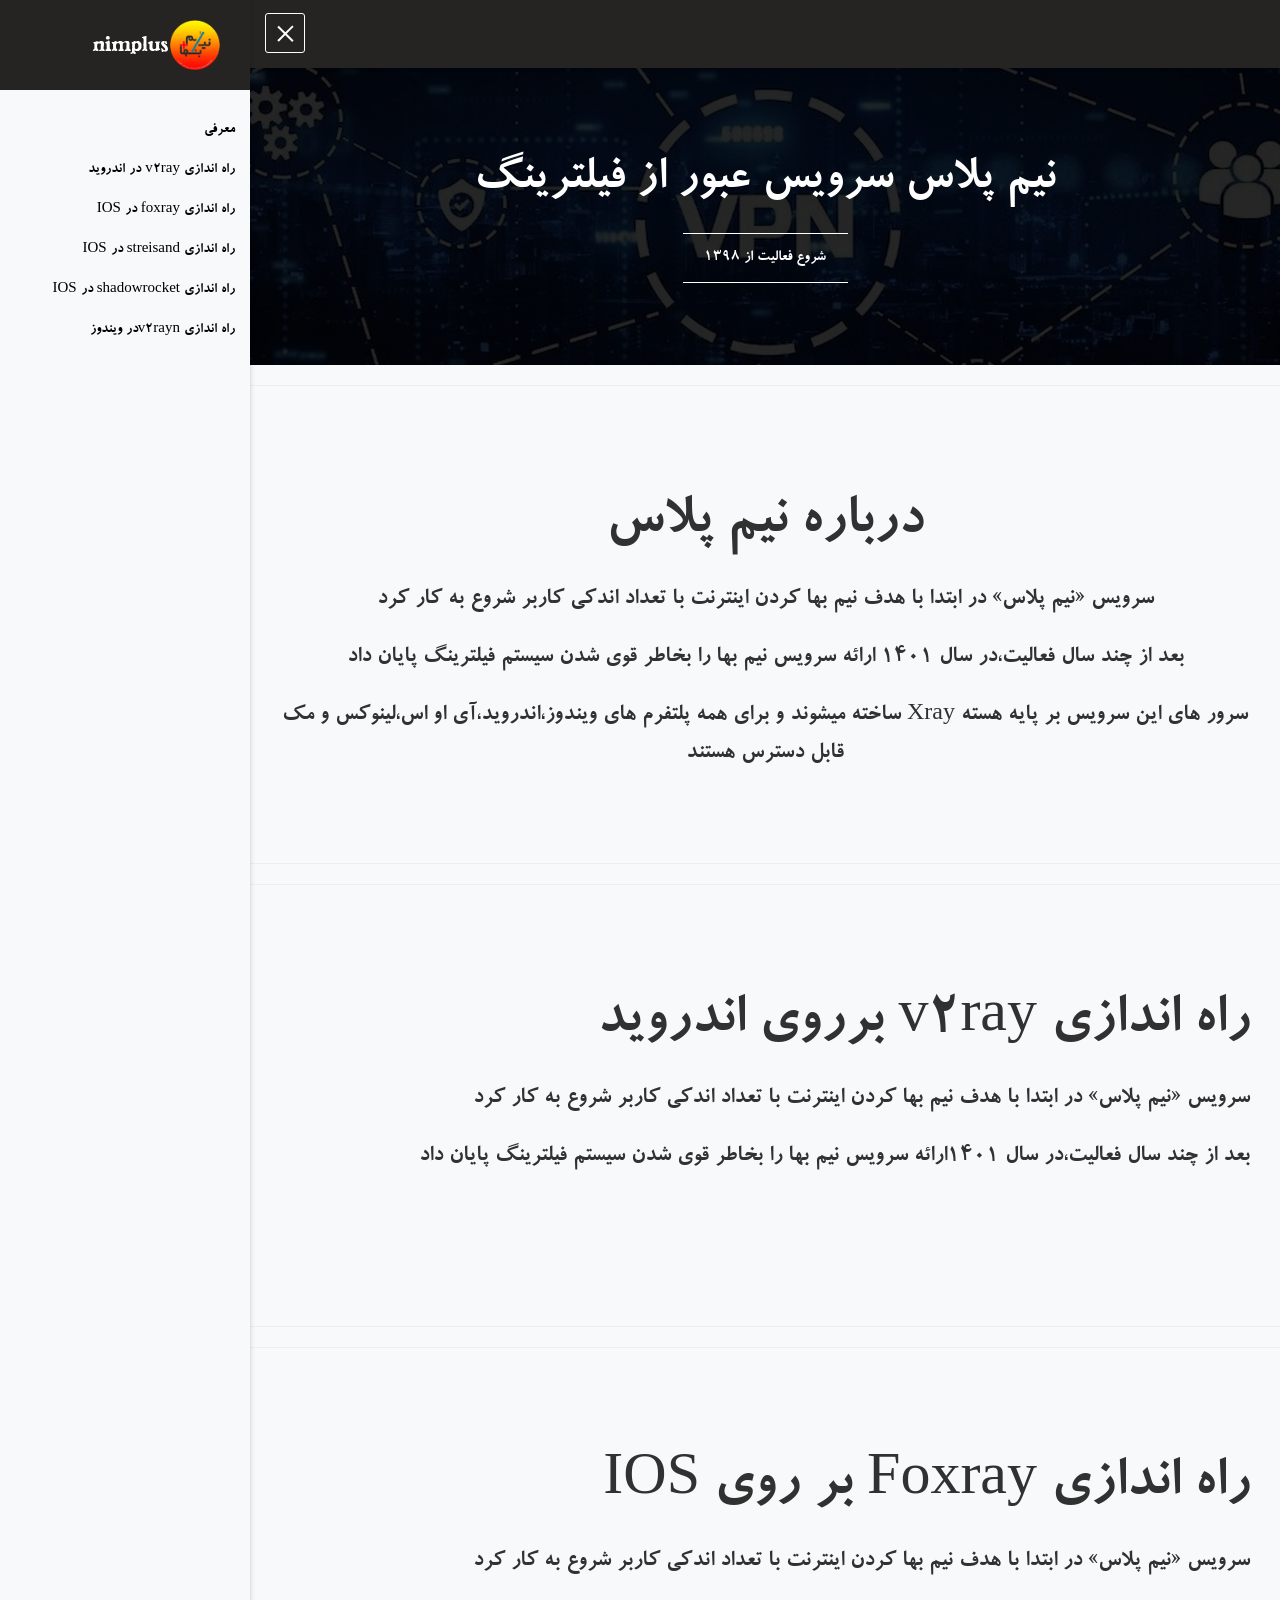
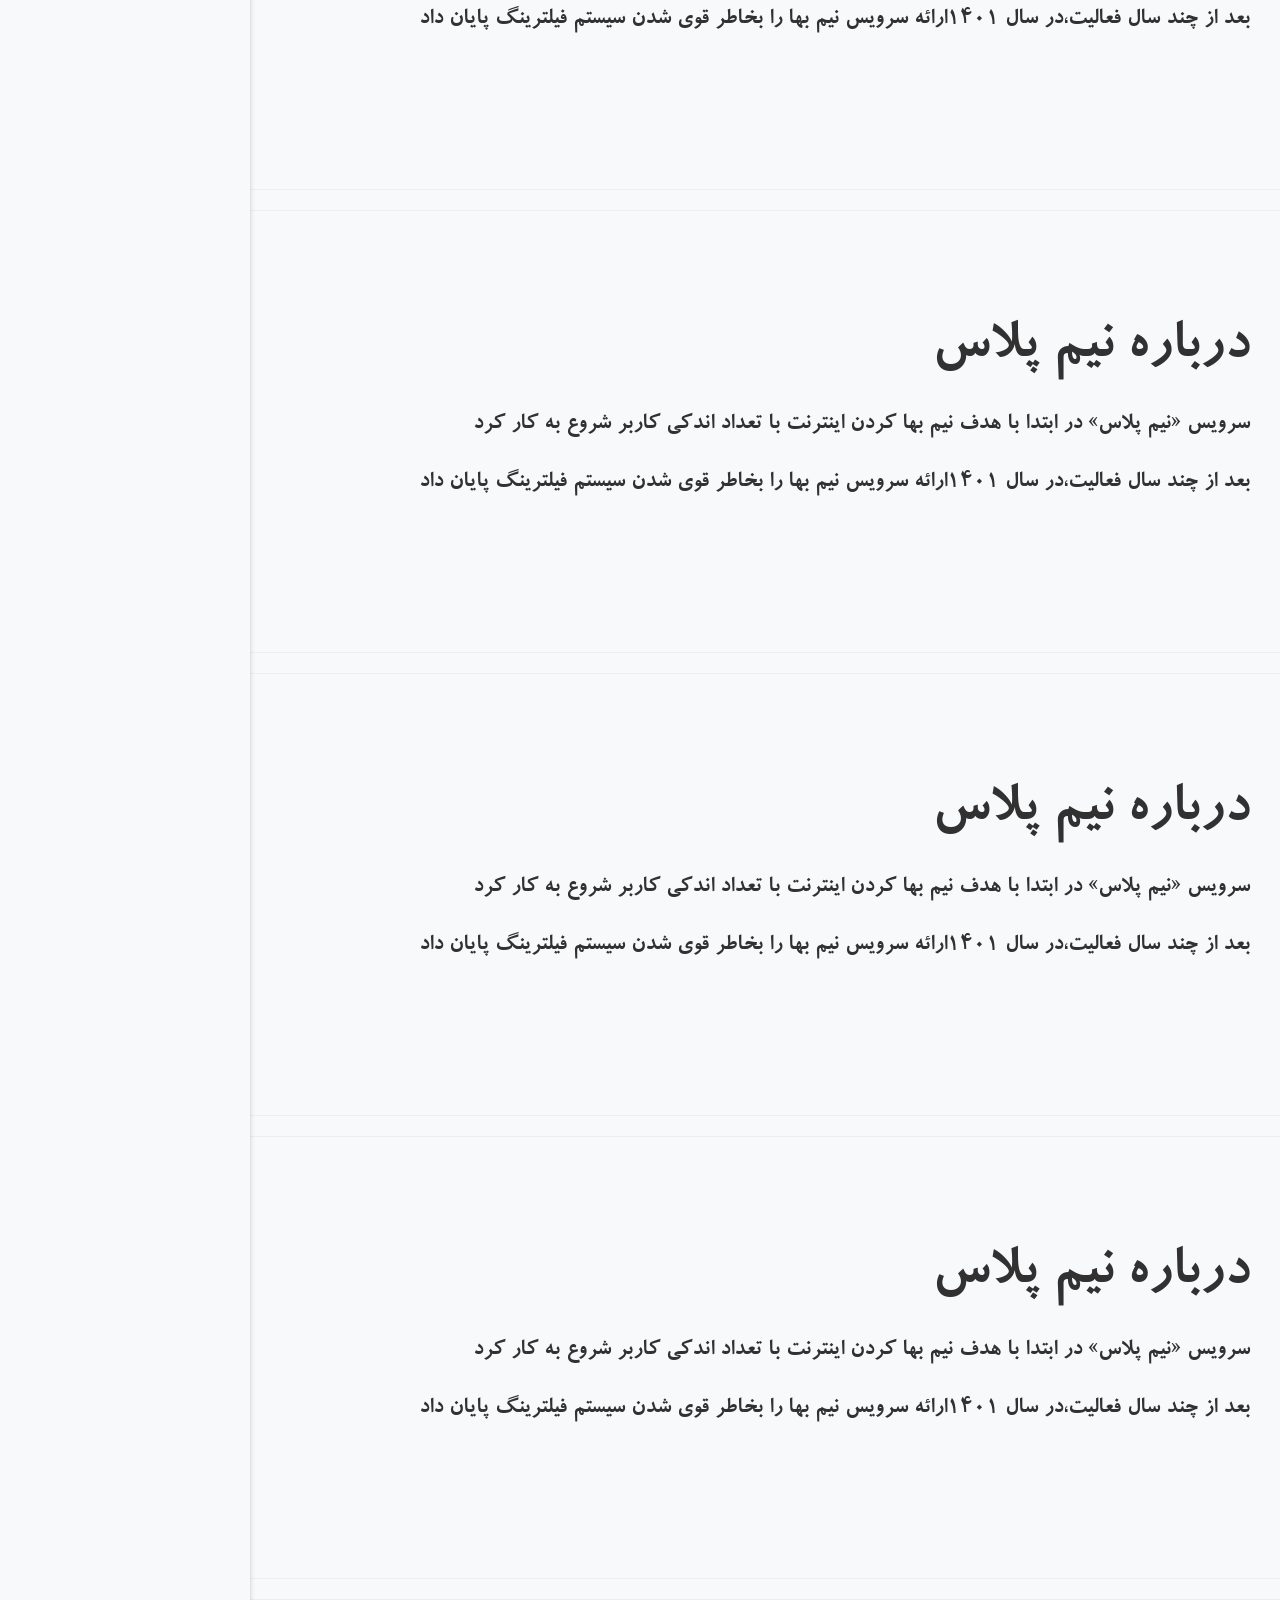
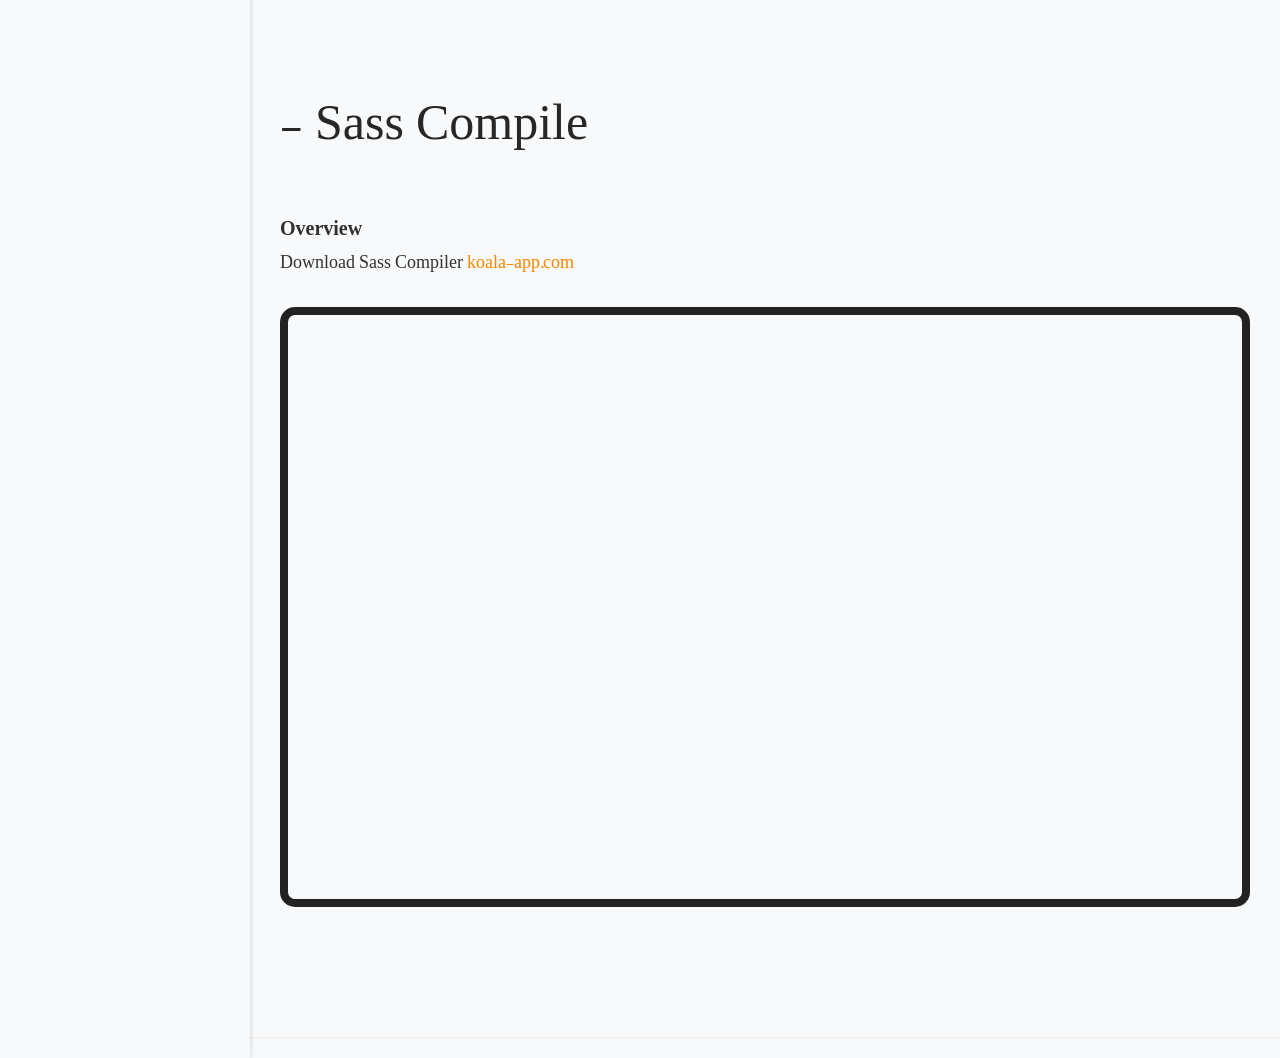
==== commit 40275b21: "Add files via upload" ====
--- a/index.html
+++ b/index.html
@@ -69,7 +69,7 @@
 		<section class="app-brief slide-banner">
 			<div class="container">
 				<div class="section-header">
-					<h2 lang="">نیم پلاس سرویس عبور از فیلترینگ </h2>
+					<h2>نیم پلاس سرویس عبور از فیلترینگ </h2>
 					<div class="colored-line"></div>
 					<div class="section-description">
 						شروع فعالیت از 1398
--- a/css/styles.css
+++ b/css/styles.css
@@ -1,8 +1,9 @@
 html {
     font-size: 100%}
 body {
-    background: #fff;
-    font-family: 'Roboto', sans-serif;
+
+    background: #f8f9fa;
+    font-family: 'B Roya Bold';
     font-size: 16px;
     font-weight: 300;
     color: #313131;
@@ -11,6 +12,17 @@
     overflow-x: hidden!important;
     margin: auto!important;
 }
+body {
+    background: #f8f9fa;
+    font-family: 'B Roya Bold';
+    font-size: 16px;
+    font-weight: 300;
+    color: #313131;
+    line-height: 28px;
+    text-align: center;
+    overflow-x: hidden!important;
+    margin: auto!important;
+}
 a {
     -webkit-transition: all ease .25s;
     transition: all ease .25s;
@@ -34,8 +46,8 @@
 }
 /* Selection */
 ::selection {
-	color: #fff;
-	background-color: #2258BF;
+	color: #edede9;
+	background-color: #252422;
 }
 .preloader {
     position: fixed;
@@ -43,7 +55,7 @@
     left: 0;
     right: 0;
     bottom: 0;
-    background-color: #fefefe;
+    background-color: #edede9;
     z-index: 99999;
     height: 100%;
     width: 100%;
@@ -63,39 +75,44 @@
     margin: -20px 0 0 -20px;
 }
 @font-face {
-    font-family: 'Lane';
-    src: url(../fonts/lanenar_Lane.eot);
-    src: url(../fonts/lanenar_Lane.eot?#iefix) format("embedded-opentype"), url(../fonts/lanenar_Lane.woff) format("woff"), url(../fonts/lanenar_Lane.ttf) format("truetype"), url(../fonts/lanenar_Lane.svg#Lane) format("svg");
+    font-family: 'B Roya Bold';
+    src: url(../fonts/BRoyaBold.ttf);
+    src: url(../fonts/BRoyaBold.woff) format("woff"), url(../fonts/BRoyaBold.ttf) format("truetype");
     font-weight: 400;
     font-style: normal;
 }
 @font-face {
     font-family: 'Lane';
-    src: url(../fonts/lanenar_Lane.svg#Lane) format("svg");
+    src: url(../fonts/BRoyaBold.woff) format("woff"), url(../fonts/BRoyaBold.ttf) format("truetype");
 }
 h1, h2 {
-    font-family: 'roboto', sans-serif;
+    font-family: 'B Roya Bold';
     font-weight: 200;
 }
 h1 {
+    direction: rtl;
     font-size: 3.75rem;
     line-height: 4.688rem;
 }
 h2 {
+    direction: rtl;
     font-size: 3.125rem;
     line-height: 4.063rem;
 }
 h3 {
+    direction: rtl;
     font-size: 24px;
     line-height: 38px;
     font-weight: 300;
 }
 h4 {
+    direction: rtl;
     font-size: 20px;
     line-height: 30px;
     font-weight: 300;
 }
 h5 {
+    direction: rtl;
     font-size: 18px;
     font-weight: 300;
 }
@@ -184,7 +201,7 @@
 }
 .sticky-navigation {
     min-height: 60px;
-    background: #FFF;
+    background: #edede9;
     border: none;
     padding: 0!important;
     margin-bottom: 0!important;
@@ -313,6 +330,10 @@
 .app-brief .left-align {
     text-align: left;
     margin-bottom: 50px;
+}
+    .app-brief .right-align {
+        text-align: right;
+        margin-bottom: 50px;
 }
 .app-brief .left-align p {
     display: block;
@@ -888,8 +909,8 @@
 }
 
 #nevbarleft {
-    background: #ffffff none repeat scroll 0 0;
-    color: #ffffff;
+    background: #f8f9fa none repeat scroll 0 0;
+    color: #f8f9fa;
     max-width: 250px;
     min-width: 250px;
     position: relative;
@@ -903,7 +924,7 @@
 
 #nevbarleft .sidebar-header {
     padding: 20px;
-    background: #2258BF;
+    background: #252422;
 }
 .sidebar-header h2 {
     margin: 0;
@@ -916,9 +937,10 @@
     margin-right: 10px;
 }
 #nevbarleft ul.components {
+    direction: rtl;
     padding: 20px 0;
     border-bottom:1px solid rgba(255,255,255,0.1);
-	text-align: left;
+	text-align: right;
 	
 }
 .side-nav{
@@ -946,7 +968,7 @@
 #nevbarleft ul li a:focus,
 #nevbarleft ul li a:hover,
 #nevbarleft ul li.active a{
-    background: #2258BF none repeat scroll 0 0;
+    background: #252422 none repeat scroll 0 0;
     color: #ffffff;
 }
 
@@ -1014,7 +1036,7 @@
 #sidebarCollapse {
     width: 40px;
     height: 40px;
-    background: #2258BF;
+    background: #252422;
 	border: 1px solid #ffffff;
 	border-radius: 3px;
 }
@@ -1049,7 +1071,7 @@
 }
 .top-nav-bar{
 	margin-bottom:0;
-	background-color: #2258BF;
+	background-color: #252422;
 	position:sticky;
 	top:0;
 	z-index:999;
@@ -1253,14 +1275,7 @@
     height: 80%;
     position: relative;
 }
-.site-button.support-button {
-    border: 1px solid #fff;
-    background-color: #2258BF;
-    float: right;
-    margin: 7px 5px;
-	transition: all 0.5s;
-	border-radius: 3px;
-}
+
 .site-button.support-button:hover{
 	background-color: #fff;
 	transition: all 0.5s;
@@ -1301,45 +1316,7 @@
 	opacity: 1;
 }
 /* Video */
-.videoplay-bx i{
-	width: 50px;
-	height: 50px;
-	background: #2258BF;
-	border-radius: 40px;
-	text-align: center;
-	line-height: 50px;
-	color: #fff;
-}
-.videoplay-bx span{
-	font-weight: 700;
-    text-transform: uppercase;
-    color: #fff;
-    margin-left: 10px;
-	
-}
-.videoplay-bx{
-	display: block;
-	position: absolute;
-	top: 50%;
-	transform: translate(-50% , -50%);
-	margin-top: 0;
-	left: 50%;
-}
-.video-box {
-    max-width: 600px;
-	margin-left: auto;
-	margin-top: 50px;
-	margin-right: auto;
-	position: relative;
-	overflow: hidden;
-	border-radius: 15px;
-	margin-bottom: -200px;
-	border: 5px solid #fff;
-	box-shadow: 0 20px 50px 20px rgba(0,0,0,0.2);
-}
-.video-meida{
-	background-color:#000;
-}
+
 .video-meida img{
 	opacity:0.5;
 }
@@ -1384,10 +1361,10 @@
 .lg-actions .lg-prev, 
 .lg-sub-html, 
 .lg-toolbar{
-    background-color: #2258BF;
+    background-color: #252422;
 }
 .lg-outer .lg-toogle-thumb{
-	color: #2258BF;
+	color: #252422;
 }
 .lg-outer .lg-toogle-thumb,
 .lg-outer .lg-thumb-outer,
@@ -1452,7 +1429,7 @@
 
 /* Custom */
 .text-primary{
-	color: #2258BF!important;
+	color: #fb8500!important;
 }
 .text-black{
 	color: #000;
@@ -1479,14 +1456,14 @@
     font-weight: 400;
 }
 .custom-info .gmail {
-    color: #2258BF;
+    color: #fb8500;
     font-size: 15px;
     font-weight: 600;
 	margin: 5px;
     text-transform: capitalize;
 }
 .custom-info .gmail i {
-    background-color: #2258BF;
+    background-color: #fb8500;
     border-radius: 7px;
     color: #ffffff;
     font-size: 18px;
@@ -1630,7 +1607,7 @@
 	color:#fff;
 }
 .nav-pills > li.active > a, .nav-pills > li.active > a:hover, .nav-pills > li.active > a:focus{
-	background-color:#2258BF;
+	background-color:#252422;
 }
 .border{
 	border:1px solid #ccc;
@@ -1640,13 +1617,13 @@
 }
 
 .color-1{
-	background:#2258BF;
+	background:#252422;
 }
 .color-2{
 	background:#6610f2;
 }
 .color-3{
-	background:#2258BF;
+	background:#252422;
 }
 .color-4{
 	background:#4d06a5;
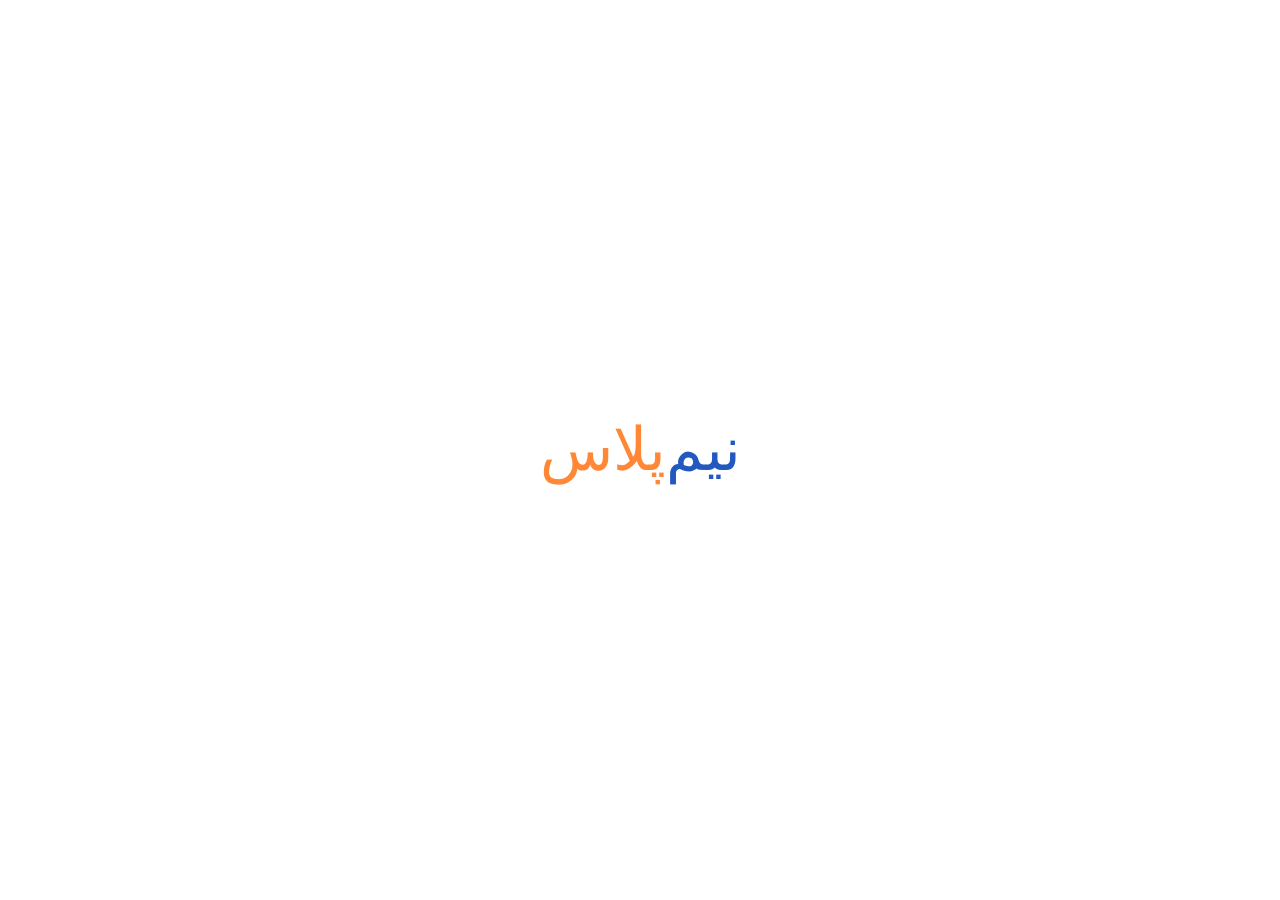
==== commit 4dc0ec4b: "Add files via upload" ====
--- a/index.html
+++ b/index.html
@@ -1,250 +1,209 @@
-<!DOCTYPE html>
-<html>
-<head>
-	
-	<!-- Meta -->
-	<meta charset="utf-8">
-	<meta name="viewport" content="width=device-width, initial-scale=1.0">
-	<meta http-equiv="X-UA-Compatible" content="IE=edge">
-	
-	<!-- Title -->
-	<title>نیم پلاس</title>
-	
-	<!-- Favicon -->
-	<link rel="icon" type="image/png" href="images/favicon.png">
-	
-	<!-- Css Style -->
-	<link rel="stylesheet" href="css/bootstrap.css">
-	<link rel="stylesheet" href="css/scrollbar.css">
-	<link rel="stylesheet" href="css/font-awesome.css">
-	<link rel="stylesheet" href="css/styles.css">
-	<link rel="stylesheet" href="plugins/jstree/dist/themes/default/style.min.css">
-	
-</head>
-<body data-spy="scroll" data-target=".nav-bar" data-offset="50" >
-<div class="wrapper" id="tableofcontent">
-
-	<!-- Sidebar Holder -->
-	<nav id="nevbarleft">
-		<div class="side-nav full-height">
-			<div class="sidebar-header">
-				<h2>
-					<img src="images/logo.png" alt="logo" class="small-logo"/>
-					<img src="images/logo-text.png" alt="logo"/>
-				</h2>
-			</div>
-			<div class="nav-bar">
-				<ul class="list-unstyled content-scroll components navbar-nav nav" id="download-button">
-					<li ><a href="#Introduction">معرفی</a></li>
-					<li ><a href="#v2ray-android">راه اندازی v2ray در اندروید</a></li>
-					<li ><a href="#foxray-ios">راه اندازی foxray در IOS</a></li>
-					<li ><a href="#streisand-ios">راه اندازی streisand در IOS</a></li>
-					<li ><a href="#shadowrocket-ios">راه اندازی shadowrocket در IOS</a></li>
-					<li ><a href="#v2rayn-windows">راه اندازی v2raynدر ویندوز </a></li>
-					
-				</ul>
-			</div>
-		</div>
-	</nav>
-	
-	<!-- Page Content Holder -->
-	<div id="content">
-		
-		<!-- Navber -->
-		<nav class="navbar navbar-default top-nav-bar ">
-			<div class="container-fluid">
-				<div class="navbar-header">
-				   <button type="button" id="sidebarCollapse" class="navbar-btn">
-						<span></span>
-						<span></span>
-						<span></span>
-					</button>
-				</div>
-				
-			</div>
-		</nav>
-		
-		<!-- Banner -->
-	    
-		<section class="app-brief slide-banner">
-			<div class="container">
-				<div class="section-header">
-					<h2>نیم پلاس سرویس عبور از فیلترینگ </h2>
-					<div class="colored-line"></div>
-					<div class="section-description">
-						شروع فعالیت از 1398
-					</div>
-					<div class="colored-line"></div>
-				</div>
-			</div>
-		</section>
-		
-		
-		<!-- Introduction -->
-		<hr >
-		<section class="app-brief" id="Introduction">
-			<div class="container center-align">
-				<h1>درباره نیم پلاس </h1>
-				<h3>سرویس «نیم پلاس» در ابتدا با هدف نیم بها کردن اینترنت با تعداد اندکی کاربر شروع به کار کرد</h3>
-				<h3>بعد از چند سال فعالیت،در سال 1401 ارائه سرویس نیم بها را بخاطر قوی شدن سیستم فیلترینگ پایان داد </h3>
-				<h3 dir="rtl">سرور های این سرویس بر پایه هسته Xray ساخته میشوند و برای همه پلتفرم های ویندوز،اندروید،آی او اس،لینوکس و مک قابل دسترس هستند </h3>
-			</div>
-		</section>
-		<hr/>
-
-		<hr>
-		<section class="app-brief" id="v2ray-android">
-			<div class="container right-align">
-				<h1>راه اندازی v2ray برروی اندروید</h1>
-				<h3>سرویس «نیم پلاس» در ابتدا با هدف نیم بها کردن اینترنت با تعداد اندکی کاربر شروع به کار کرد</h3>
-				<h3>بعد از چند سال فعالیت،در سال 1401ارائه سرویس نیم بها را بخاطر قوی شدن سیستم فیلترینگ پایان داد </h3>
-				<h3> </h3>
-			</div>
-		</section>
-		<hr/>
-		
-		<hr>
-		<section class="app-brief" id="foxray-ios">
-			<div class="container right-align">
-				<h1>راه اندازی Foxray بر روی IOS</h1>
-				<h3>سرویس «نیم پلاس» در ابتدا با هدف نیم بها کردن اینترنت با تعداد اندکی کاربر شروع به کار کرد</h3>
-				<h3>بعد از چند سال فعالیت،در سال 1401ارائه سرویس نیم بها را بخاطر قوی شدن سیستم فیلترینگ پایان داد </h3>
-				<h3> </h3>
-			</div>
-		</section>
-		<hr/>
-
-		<hr>
-		<section class="app-brief" id="streisand-ios">
-			<div class="container right-align">
-				<h1>درباره نیم پلاس </h1>
-				<h3>سرویس «نیم پلاس» در ابتدا با هدف نیم بها کردن اینترنت با تعداد اندکی کاربر شروع به کار کرد</h3>
-				<h3>بعد از چند سال فعالیت،در سال 1401ارائه سرویس نیم بها را بخاطر قوی شدن سیستم فیلترینگ پایان داد </h3>
-				<h3> </h3>
-			</div>
-		</section>
-		<hr/>
-
-		<hr>
-		<section class="app-brief" id="shadowrocket-ios">
-			<div class="container right-align">
-				<h1>درباره نیم پلاس </h1>
-				<h3>سرویس «نیم پلاس» در ابتدا با هدف نیم بها کردن اینترنت با تعداد اندکی کاربر شروع به کار کرد</h3>
-				<h3>بعد از چند سال فعالیت،در سال 1401ارائه سرویس نیم بها را بخاطر قوی شدن سیستم فیلترینگ پایان داد </h3>
-				<h3> </h3>
-			</div>
-		</section>
-		<hr/>
-
-		<hr>
-		<section class="app-brief" id="v2rayn-windows">
-			<div class="container right-align">
-				<h1>درباره نیم پلاس </h1>
-				<h3>سرویس «نیم پلاس» در ابتدا با هدف نیم بها کردن اینترنت با تعداد اندکی کاربر شروع به کار کرد</h3>
-				<h3>بعد از چند سال فعالیت،در سال 1401ارائه سرویس نیم بها را بخاطر قوی شدن سیستم فیلترینگ پایان داد </h3>
-				<h3> </h3>
-			</div>
-		</section>
-		<hr/>
-
-		<!-- Sass Compile -->
-		<hr>
-		<section class="app-brief" id="sass-compile">
-			<div class="container left-align">
-				<div class="section-header">
-					<h2 class="dark-text">Sass Compile - </h2>
-				</div>
-				<h4><strong>Overview</strong></h4>
-				<h5 style="font-weight:500;">Download Sass Compiler <a href="http://koala-app.com/" class="text-primary">koala-app.com</a></h5>
-				<iframe class="video-frame" width="560" height="315" src="https://www.youtube.com/embed/j63PctT7GN4?rel=0" frameborder="0" allow="accelerometer; autoplay; clipboard-write; encrypted-media; gyroscope; picture-in-picture" allowfullscreen rel="0"></iframe>
-			</div>
-		</section>
-		<hr/>
-		
-		
-			
-		<!-- Our Products -->
-		
-		
-		<!-- Footer -->
-		<!--
-		<footer class="app-brief grey-bg">
-			<div class="container">
-				<p class="copyright">
-					© 2021 DexignZone , All Rights Reserved
-				</p>
-			</div>
-		</footer>
-		-->
-	
-	</div>
-</div>
-	
-<!-- JavaScript -->
-<script src="js/jquery.min.js"></script>
-<script src="js/bootstrap.min.js"></script>
-<script src="js/smoothscroll.js"></script>
-<script src="js/jquery.scrollTo.min.js"></script>
-<script src="js/jquery.localScroll.min.js"></script>
-<script src="js/load.js"></script>
-<script src="js/custom.js"></script>
-<script src="js/scrollbar.min.js"></script>
-<script src="plugins/jstree/dist/jstree.min.js"></script>
-<script>
-// prettyPhoto
-jQuery(document).ready(function(){
-	jQuery('.dzClickload').click(function(){
-		jQuery('.dzClickload').removeClass('active');
-		jQuery(this).addClass('active');
-	});
-	
-	jQuery(".content-scroll").mCustomScrollbar({
-		setWidth:false,
-		setHeight:false,
-		axis:"y"
-	});	
-		
-	$(".full-height").css("height", $(window).height());
-	
-	$("#dz_tree").jstree({
-		"core": {
-			"themes": {
-				"responsive": false
-			}
-		},
-		"types": {
-			"default": {
-				"icon": "fa fa-folder"
-			},
-			"file": {
-				"icon": "fa fa-file-text"
-			}
-		},
-		"plugins": ["types"]
-	});
-});
-</script>
-<script>
-$(document).ready(function(){
-  // Add smooth scrolling to all links
-  $(".navbar-nav a").on('click', function(event) {
-
-    // Make sure this.hash has a value before overriding default behavior
-    if (this.hash !== "") {
-      // Prevent default anchor click behavior
-      event.preventDefault();
-
-      // Store hash
-      var hash = this.hash;
-
-      // Using jQuery's animate() method to add smooth page scroll
-      // The optional number (800) specifies the number of milliseconds it takes to scroll to the specified area
-      $('html, body').animate({
-        scrollTop: $(hash).offset().top
-      });
-    } // End if
-  });
-});
-</script>
-</body>
-</html>
+<!DOCTYPE html>
+<html dir="rtl" lang="en">
+<head>
+<meta charset="utf-8">
+<meta http-equiv="X-UA-Compatible" content="IE=edge">
+
+<meta name="viewport" content="width=device-width, initial-scale=1">
+
+<title>Nim Plus | نیم پلاس</title>
+<link rel="shortcut icon" type="image/png" href="images/favicon.png">
+<link href="./vendor/fullcalendar/css/main.min.css" rel="stylesheet">
+<link href="./vendor/jquery-nice-select/css/nice-select.css" rel="stylesheet">
+<link href="./css/style.css" rel="stylesheet">
+</head>
+<body>
+<div id="preloader"><div class="loader">
+<span>نیم </span><span>پلاس</span>
+</div></div>
+<div id="main-wrapper">
+<div class="nav-header">
+
+<!---------------------------------------------------Logo Picture---------------------------------------------->
+<a href="index.html" class="brand-logo"><svg class="logo-abbr"  width="246.000000pt" height="246.000000pt" viewBox="0 0 246.000000 246.000000"
+preserveAspectRatio="xMidYMid meet" fill="none" xmlns="http://www.w3.org/2000/svg">
+<g transform="translate(0.000000,246.000000) scale(0.100000,-0.100000)"
+fill="#000000" stroke="none">
+<path d="M1585 2192 c-7 -4 -9 -43 -7 -99 4 -92 4 -93 29 -93 l26 0 -7 86 c-9
+111 -15 125 -41 106z"/>
+<path d="M1798 2160 c-9 -6 -27 -29 -40 -53 -14 -23 -201 -340 -416 -704 -216
+-365 -392 -672 -392 -683 0 -21 33 -56 62 -66 34 -10 58 18 160 191 531 896
+728 1236 728 1252 0 26 -10 38 -47 57 -37 19 -33 18 -55 6z"/>
+<path d="M645 1856 c-39 -17 -70 -52 -90 -98 -12 -30 -15 -82 -15 -268 l0
+-230 65 0 65 0 0 218 c0 217 0 219 24 241 l24 22 3 -80 c4 -88 19 -118 79
+-158 45 -31 131 -32 179 -2 l34 21 38 -21 c30 -17 54 -21 132 -21 l96 0 36 61
+c19 33 35 62 35 65 0 2 -55 4 -123 4 -84 0 -128 4 -139 13 -9 7 -18 35 -21 69
+-7 74 -31 123 -76 154 -34 23 -43 24 -176 24 -94 -1 -150 -5 -170 -14z"/>
+<path d="M2230 1570 l0 -70 70 0 71 0 -3 68 -3 67 -67 3 -68 3 0 -71z"/>
+<path d="M320 1350 l0 -109 -112 -3 -113 -3 -3 -62 -3 -62 113 -3 113 -3 1
+-110 2 -110 66 -3 66 -3 0 116 0 115 110 0 110 0 0 65 0 65 -110 0 -110 0 0
+110 0 110 -65 0 -65 0 0 -110z"/>
+<path d="M1880 1341 c0 -111 1 -111 -210 -111 l-166 0 -37 -62 -36 -63 217 -3
+c129 -2 234 2 260 8 29 7 49 7 62 0 10 -5 82 -10 159 -10 136 0 140 1 171 26
+49 42 59 70 61 185 l2 104 -67 3 -66 3 0 -84 c0 -51 -5 -88 -12 -95 -16 -16
+-180 -16 -196 0 -7 7 -12 44 -12 95 l0 83 -65 0 -65 0 0 -79z"/>
+<path d="M100 833 c0 -228 2 -251 20 -280 31 -52 70 -66 198 -71 l113 -5 41
+-81 c22 -44 42 -83 44 -85 4 -5 124 50 124 56 0 2 -11 26 -25 53 -14 27 -25
+52 -25 54 0 3 227 7 504 8 495 3 505 3 533 24 52 39 66 77 71 190 l5 104 -72
+0 -71 0 0 -85 c0 -71 -3 -87 -17 -92 -9 -4 -207 -7 -440 -7 -372 -1 -422 1
+-417 14 18 43 15 106 -8 149 -34 65 -66 85 -146 89 -122 6 -180 -52 -190 -190
+l-5 -70 -46 7 c-25 4 -49 9 -53 12 -5 2 -8 105 -8 229 l0 224 -65 0 -65 0 0
+-247z"/>
+<path d="M1727 1014 c-4 -4 -7 -36 -7 -71 l0 -63 135 0 136 0 -3 68 -3 67
+-126 3 c-69 1 -128 -1 -132 -4z"/>
+<path d="M1225 852 c-7 -4 -9 -43 -7 -99 4 -90 5 -93 28 -93 22 0 24 4 24 50
+0 37 3 48 13 44 8 -3 24 4 37 14 19 16 22 24 16 56 -9 45 -39 47 -44 3 -4 -33
+-24 -31 -32 3 -6 26 -19 34 -35 22z"/>
+<path d="M1450 330 l0 -70 65 0 65 0 0 70 0 70 -65 0 -65 0 0 -70z"/>
+</g>
+</svg>
+<!---------------------------------------------------Logo Picture---------------------------------------------->
+
+
+
+<!---------------------------------------------------Logo Text---------------------------------------------->
+<svg class="brand-title"  width="300.000000pt" height="109.000000pt" viewBox="0 0 300.000000 109.000000"
+preserveAspectRatio="xMidYMid meet" fill="none" xmlns="http://www.w3.org/2000/svg">
+<g transform="translate(0.000000,109.000000) scale(0.100000,-0.100000)"
+fill="#000000" stroke="none">
+<path d="M1000 691 c0 -184 1 -200 20 -224 11 -14 36 -31 56 -37 50 -17 179
+-9 200 12 15 15 19 15 48 -3 46 -28 227 -28 273 1 39 24 56 73 51 155 l-3 60
+-42 3 -43 3 0 -60 c0 -92 2 -91 -104 -91 -58 0 -98 5 -109 13 -14 10 -17 37
+-19 187 l-3 175 -42 3 -43 3 -1 -163 c-1 -217 0 -212 -77 -216 -59 -3 -63 -2
+-72 23 -6 15 -10 100 -10 191 l0 164 -40 0 -40 0 0 -199z"/>
+<path d="M2726 794 c-22 -21 -20 -50 4 -74 40 -40 100 -14 100 43 0 44 -71 65
+-104 31z"/>
+<path d="M2005 713 c-35 -9 -68 -37 -81 -70 -10 -23 -14 -83 -14 -213 l0 -181
+43 3 42 3 5 174 c5 166 6 174 28 189 22 14 22 14 22 -37 0 -105 47 -161 134
+-161 38 0 58 5 73 19 19 18 21 18 37 3 16 -17 52 -18 286 -13 14 0 71 -2 127
+-5 159 -8 196 23 191 159 l-3 72 -40 0 -40 0 -3 -50 c-5 -99 -2 -96 -95 -93
+l-82 3 -5 70 -5 70 -42 3 -43 3 0 -63 c0 -35 -4 -69 -9 -77 -6 -10 -32 -12
+-105 -10 -109 4 -116 9 -116 75 0 47 -32 102 -70 121 -24 12 -193 16 -235 6z
+m183 -89 c24 -5 31 -12 35 -38 2 -17 1 -41 -4 -54 -7 -19 -15 -23 -41 -20 -33
+3 -33 4 -36 61 -2 31 1 57 6 57 5 0 23 -3 40 -6z"/>
+<path d="M497 653 c-4 -3 -7 -60 -7 -125 0 -123 -11 -169 -45 -182 -9 -3 -54
+-6 -100 -6 -74 0 -87 3 -112 24 -27 23 -28 29 -31 126 l-4 101 -41 -3 -42 -3
+-3 -75 c-5 -129 32 -216 104 -246 46 -19 225 -19 263 1 41 21 80 71 93 120 11
+40 13 42 35 34 38 -14 68 -11 96 11 l26 21 38 -21 c45 -24 81 -26 111 -4 38
+27 52 67 52 154 l0 81 -42 -3 -43 -3 -5 -75 c-5 -72 -6 -75 -31 -78 -37 -4
+-48 15 -51 88 l-3 65 -42 3 -43 3 0 -68 c0 -71 -10 -93 -41 -93 -35 0 -49 28
+-49 96 l0 64 -38 0 c-21 0 -42 -3 -45 -7z"/>
+<path d="M1418 349 c-21 -12 -24 -59 -6 -77 7 -7 22 -12 34 -12 20 0 22 -4 17
+-34 -4 -29 -1 -37 21 -51 19 -13 32 -15 53 -8 23 8 28 15 28 44 0 28 -5 36
+-32 49 -26 12 -31 19 -26 38 11 45 -45 77 -89 51z"/>
+<path d="M1546 344 c-9 -8 -16 -26 -16 -40 0 -55 102 -57 108 -3 6 50 -57 79
+-92 43z"/>
+<path d="M2394 313 c-9 -36 7 -57 45 -61 38 -4 61 12 61 42 0 32 -19 46 -62
+46 -32 0 -39 -4 -44 -27z"/>
+<path d="M2530 324 c-23 -27 -1 -68 38 -72 18 -2 40 2 48 9 17 14 18 51 2 67
+-17 17 -73 15 -88 -4z"/>
+</g>
+</svg></a>
+<!---------------------------------------------------Logo Text---------------------------------------------->
+
+
+
+
+
+<!----------------------Hamburger---------------->
+<div class="nav-control"><div class="hamburger">
+<!----------------------Hamburger---------------->
+
+<!--------------------------------------------------------------------------------------------------------------------------------------------->
+<span class="line"></span><span class="line"></span><span class="line"></span>
+</div></div>
+</div>
+<!--------------------------------------------------------------------------------------------------------------------------------------------->
+
+
+
+
+<!--------------------------------------------------------------------------------------------------------------------------------------------->
+<div class="header"><div class="header-content"><nav class="navbar navbar-expand"><div class="collapse navbar-collapse justify-content-between">
+<div class="header-left"><div class="nav-item">
+</div></div>
+<!--------------------------------------------------------------------------------------------------------------------------------------------->
+
+<!--------------------------------------------------------------------------------------------------------------------------------------------->
+</div></nav></div></div>
+<!--------------------------------------------------------------------------------------------------------------------------------------------->
+
+
+<!--------------------------------------------------------------------Menu Items---------------------------------------------------------------------->
+<div class="deznav"><div class="deznav-scroll">
+<ul class="metismenu" id="menu">
+<li class="dropdown header-profile">
+<div class="dropdown-menu dropdown-menu-end">
+</div>
+</li>
+<!--------------------------------------------------------------------Menu Row------------------------------------------------------------------------>
+
+<li>
+<a class="has-arrow ai-icon" href="javascript:void()" aria-expanded="false">
+<svg  version="1.0" xmlns="http://www.w3.org/2000/svg"  width="900.000000pt" height="900.000000pt" viewBox="0 0 900.000000 900.000000"  preserveAspectRatio="xMidYMid meet">  <g transform="translate(0.000000,900.000000) scale(0.100000,-0.100000)" fill="#33c10b" stroke="none"> <path d="M2905 8990 c3 -5 -3 -17 -15 -27 -11 -10 -20 -28 -20 -42 0 -23 39 -107 97 -211 14 -25 48 -88 75 -140 28 -52 54 -99 58 -105 4 -5 29 -50 55 -100 26 -49 60 -114 77 -143 16 -29 27 -56 24 -60 -2 -4 -24 -18 -48 -30 -24 -13 -56 -32 -73 -42 -16 -11 -36 -23 -44 -26 -25 -12 -239 -161 -251 -174 -3 -3 -41 -36 -85 -74 -71 -60 -201 -195 -271 -281 -41 -50 -150 -199 -158 -215 -7 -16 -16 -30 -57 -95 -33 -53 -119 -230 -119 -247 0 -7 -7 -22 -15 -32 -8 -11 -15 -28 -15 -39 0 -10 -6 -31 -14 -45 -7 -15 -21 -54 -30 -87 -10 -33 -24 -80 -32 -105 -8 -25 -14 -61 -14 -81 0 -19 -6 -58 -14 -85 -9 -28 -16 -108 -18 -189 l-3 -140 2493 -3 2492 -2 0 117 c0 68 -6 143 -15 178 -8 33 -14 77 -15 97 0 20 -5 49 -11 65 -7 15 -15 46 -20 68 -12 60 -46 172 -74 240 -40 99 -136 294 -152 307 -7 6 -13 15 -13 20 0 22 -148 232 -226 320 -87 99 -272 274 -364 343 -55 41 -102 75 -106 75 -3 0 -23 12 -43 28 -44 33 -61 43 -127 78 -28 15 -61 34 -74 44 l-22 17 30 54 c16 30 51 95 77 144 26 50 51 95 55 100 4 6 30 53 58 105 27 52 61 115 75 140 92 164 115 234 82 246 -8 4 -15 15 -15 25 0 16 -8 19 -46 19 -25 0 -43 -4 -40 -9 3 -5 -3 -19 -13 -32 -10 -13 -32 -50 -50 -81 -35 -66 -84 -154 -117 -213 -13 -22 -34 -62 -49 -90 -14 -27 -29 -57 -34 -65 -5 -8 -12 -22 -15 -30 -4 -8 -20 -37 -37 -65 -16 -27 -37 -63 -45 -80 -46 -94 -72 -112 -119 -81 -13 9 -31 16 -39 16 -9 0 -32 7 -53 16 -113 48 -191 74 -222 74 -12 0 -32 5 -44 12 -12 6 -42 15 -67 19 -25 3 -65 11 -90 17 -120 29 -217 36 -510 36 -293 0 -390 -7 -510 -36 -25 -6 -65 -14 -90 -17 -25 -4 -55 -13 -67 -19 -12 -7 -31 -12 -43 -12 -21 0 -93 -23 -190 -61 -30 -11 -66 -23 -80 -27 -14 -3 -35 -11 -47 -19 -45 -29 -71 -11 -117 82 -8 17 -29 53 -45 80 -17 28 -33 57 -37 65 -3 8 -10 22 -15 30 -5 8 -20 38 -34 65 -15 28 -36 68 -49 90 -33 59 -82 147 -117 213 -18 31 -40 68 -50 81 -10 13 -16 27 -13 32 3 5 -16 9 -41 9 -27 0 -44 -4 -40 -10z m528 -1517 c157 -87 171 -267 29 -365 -62 -43 -144 -51 -195 -19 -112 69 -154 178 -106 274 24 48 67 97 85 97 6 0 17 7 24 15 18 22 123 20 163 -2z m2277 2 c7 -8 18 -15 24 -15 18 0 61 -49 85 -97 48 -96 6 -205 -106 -274 -51 -32 -133 -24 -195 19 -140 96 -129 277 23 362 43 24 151 27 169 5z"/> <path d="M1219 6076 c-2 -3 -38 -10 -79 -17 -113 -17 -203 -64 -289 -151 -40 -39 -77 -81 -82 -93 -5 -11 -19 -36 -31 -55 -12 -19 -25 -53 -29 -75 -4 -22 -12 -60 -18 -85 -14 -62 -14 -2418 0 -2480 6 -25 14 -63 18 -85 4 -22 16 -55 27 -74 10 -18 25 -45 33 -60 31 -56 155 -167 226 -201 144 -69 345 -69 487 -1 126 60 247 207 289 351 11 36 14 294 16 1288 3 1218 3 1244 -17 1319 -11 42 -25 82 -30 87 -6 6 -10 16 -10 24 0 12 -13 31 -80 116 -8 10 -23 26 -33 35 -11 9 -33 28 -50 44 -48 42 -144 83 -222 95 -38 7 -81 14 -95 18 -14 3 -28 3 -31 0z"/> <path d="M7705 6071 c-11 -5 -46 -11 -78 -15 -116 -15 -241 -94 -324 -206 -59 -80 -76 -115 -97 -205 -15 -64 -16 -181 -13 -1310 3 -1332 1 -1267 52 -1375 52 -112 165 -225 265 -265 8 -4 24 -11 34 -17 25 -13 137 -31 196 -31 159 1 278 50 386 157 39 39 77 83 85 97 8 15 23 42 33 60 11 19 23 52 27 74 4 22 13 63 19 91 17 81 8 2474 -9 2534 -28 97 -75 173 -151 248 -41 41 -83 78 -95 83 -11 5 -27 13 -35 18 -46 26 -93 41 -155 51 -38 6 -81 13 -95 15 -14 2 -34 1 -45 -4z"/> <path d="M2022 5962 c-10 -7 -12 -370 -12 -1808 1 -1852 2 -1934 40 -2004 7 -14 17 -32 21 -40 4 -8 18 -33 29 -55 22 -40 134 -159 169 -179 146 -83 202 -94 497 -95 191 -1 212 -3 227 -19 15 -17 17 -75 18 -618 0 -329 4 -630 8 -669 13 -106 42 -179 107 -265 72 -94 162 -158 274 -193 45 -14 272 -14 325 0 140 37 298 184 351 326 29 77 33 168 33 794 1 605 2 623 20 633 25 13 700 14 721 0 13 -8 16 -99 20 -687 5 -636 6 -680 24 -718 10 -22 28 -60 39 -84 46 -100 209 -234 322 -264 51 -13 278 -14 330 0 63 16 155 72 218 132 57 55 127 155 127 182 0 8 8 28 18 44 16 28 17 84 20 700 3 598 5 671 19 687 14 16 38 18 232 19 222 1 300 7 361 29 19 7 40 15 45 17 6 2 24 12 40 23 17 11 39 24 50 29 44 21 144 138 186 216 33 63 45 99 55 170 19 130 20 3685 2 3697 -7 4 -1118 8 -2468 8 -1350 0 -2461 -4 -2468 -8z"/> </g> </svg> 
+<span class="nav-text">   اندروید   </span></a><ul aria-expanded="false">
+<li><a href="v2rayinstall.html">نصب و راه اندازی <h5 class="font-monospace-en">V2RayNG</h5></a></li>
+<li><a href="v2raytests.html">تست سرور ها در<h5 class="font-monospace-en">V2RayNG</h5></a></li></ul>
+</li>
+<!--------------------------------------------------------------------Menu Row------------------------------------------------------------------------>
+
+<!--------------------------------------------------------------------Menu Row------------------------------------------------------------------------>
+
+<li>
+<a class="has-arrow ai-icon" href="javascript:void()" aria-expanded="false">
+     <svg  version="1.0" xmlns="http://www.w3.org/2000/svg"  width="900.000000pt" height="900.000000pt" viewBox="0 0 900.000000 900.000000"  preserveAspectRatio="xMidYMid meet">  <g transform="translate(0.000000,900.000000) scale(0.100000,-0.100000)" fill="#53595a" stroke="none"> <path d="M6058 8979 c-12 -13 -31 -19 -59 -19 -22 0 -49 -5 -60 -11 -11 -6 -41 -14 -67 -19 -52 -9 -103 -25 -144 -46 -14 -8 -32 -14 -39 -14 -6 0 -36 -11 -66 -25 -29 -14 -79 -37 -110 -52 -32 -15 -86 -44 -121 -65 -34 -21 -64 -38 -67 -38 -7 0 -95 -60 -163 -111 -77 -58 -207 -172 -247 -218 -16 -19 -44 -49 -62 -67 -33 -35 -183 -229 -183 -238 0 -2 -17 -31 -38 -63 -39 -59 -126 -232 -157 -313 -10 -25 -23 -58 -30 -75 -7 -16 -20 -55 -29 -85 -8 -30 -22 -79 -30 -109 -9 -29 -16 -69 -16 -88 0 -18 -7 -68 -16 -111 -18 -90 -14 -238 12 -359 4 -22 9 -23 103 -23 62 0 114 6 141 15 23 8 57 15 74 15 17 0 65 12 106 26 41 14 86 28 100 31 14 2 39 11 55 18 49 22 238 116 260 128 179 107 347 248 485 407 76 88 240 330 240 355 0 8 4 16 9 19 4 3 25 41 45 83 21 43 42 87 48 97 6 11 14 31 18 45 5 14 18 51 30 81 12 30 26 73 30 95 4 22 13 54 18 70 53 154 77 498 45 655 -5 28 -8 30 -52 29 -32 0 -51 -7 -63 -20z"/> <path d="M6279 6880 c-25 -4 -99 -11 -165 -15 -65 -4 -136 -14 -158 -21 -21 -8 -55 -14 -75 -14 -20 0 -58 -7 -86 -16 -123 -39 -141 -44 -160 -44 -11 -1 -29 -7 -39 -15 -11 -8 -30 -15 -42 -15 -12 0 -35 -6 -51 -14 -30 -16 -174 -70 -208 -79 -11 -3 -45 -15 -75 -27 -30 -12 -84 -30 -120 -41 -36 -12 -78 -25 -95 -31 -16 -6 -55 -14 -85 -18 -30 -4 -68 -13 -83 -19 -43 -17 -340 -14 -407 4 -30 8 -71 15 -91 15 -20 0 -50 7 -65 15 -16 8 -41 15 -56 15 -15 0 -42 6 -60 14 -42 17 -94 35 -133 46 -37 10 -90 28 -130 45 -47 19 -97 36 -130 44 -17 4 -39 13 -50 18 -11 6 -47 19 -80 28 -33 9 -73 21 -90 27 -16 5 -46 13 -65 18 -19 4 -48 13 -63 19 -16 6 -46 11 -68 11 -22 0 -50 5 -62 12 -12 6 -101 17 -197 24 -145 11 -203 11 -336 0 -88 -7 -170 -19 -182 -25 -11 -6 -35 -11 -52 -11 -17 0 -47 -7 -67 -15 -19 -8 -45 -15 -57 -15 -11 0 -30 -7 -40 -15 -11 -8 -31 -15 -45 -15 -14 0 -35 -7 -45 -15 -11 -8 -26 -15 -33 -15 -12 0 -247 -113 -298 -143 -227 -135 -409 -284 -600 -491 -171 -184 -278 -335 -382 -538 -8 -15 -18 -30 -24 -33 -5 -4 -9 -16 -9 -29 0 -12 -4 -26 -9 -32 -17 -18 -98 -225 -111 -284 -4 -19 -12 -46 -17 -60 -20 -47 -43 -137 -43 -166 -1 -16 -7 -40 -15 -54 -8 -14 -14 -49 -15 -78 0 -29 -5 -62 -11 -73 -23 -43 -43 -332 -43 -614 1 -283 22 -604 44 -644 5 -11 10 -43 10 -71 0 -29 6 -79 14 -113 21 -90 44 -198 50 -232 6 -37 24 -110 38 -150 6 -16 13 -48 17 -70 8 -44 26 -103 47 -153 8 -18 14 -41 14 -52 0 -11 6 -34 14 -52 7 -18 21 -58 30 -88 20 -66 43 -125 62 -162 8 -14 14 -34 14 -43 0 -9 6 -29 14 -43 8 -15 28 -63 46 -107 17 -44 36 -87 41 -95 5 -8 12 -22 15 -30 47 -117 230 -473 289 -565 22 -33 44 -69 50 -80 55 -99 276 -435 320 -485 12 -14 29 -37 37 -51 9 -14 34 -46 55 -71 21 -25 63 -76 93 -114 86 -107 226 -249 330 -335 154 -128 159 -131 179 -143 131 -75 194 -107 234 -122 94 -34 134 -46 182 -57 66 -14 408 -13 465 1 128 31 164 42 173 51 6 6 20 11 32 11 11 0 29 7 39 15 11 8 30 15 42 15 12 0 27 7 34 15 7 8 19 15 26 15 8 0 43 13 77 30 35 16 68 30 72 30 4 0 33 12 64 27 31 14 70 30 86 34 36 9 88 27 133 45 18 8 48 14 67 14 18 0 46 5 62 11 30 12 131 25 288 38 132 12 429 -11 498 -38 16 -6 43 -11 60 -11 18 -1 43 -7 57 -15 14 -8 37 -14 51 -15 14 0 34 -7 45 -15 10 -8 27 -15 36 -15 10 0 48 -14 85 -31 38 -16 82 -36 98 -43 17 -7 60 -27 97 -45 37 -17 73 -31 80 -31 7 0 22 -7 32 -15 11 -8 28 -15 39 -15 10 0 28 -6 40 -12 23 -13 81 -31 162 -50 61 -14 382 -15 445 -1 119 26 266 90 407 179 114 71 385 323 504 469 104 126 343 448 374 503 6 10 26 40 46 67 19 28 54 82 78 120 23 39 65 105 92 148 28 43 66 108 86 145 19 37 41 74 48 82 17 22 208 414 273 560 8 19 21 47 29 62 12 25 11 27 -23 47 -19 12 -39 21 -43 21 -10 0 -183 89 -231 118 -19 12 -42 25 -50 29 -28 13 -205 151 -278 217 -96 88 -209 219 -288 338 -35 53 -64 99 -64 102 0 3 -13 25 -30 49 -16 25 -30 52 -30 60 0 8 -7 20 -15 27 -8 7 -15 18 -15 25 0 8 -6 26 -14 42 -7 15 -20 44 -28 63 -8 19 -23 52 -32 73 -9 21 -16 48 -16 60 0 13 -7 32 -15 43 -8 10 -15 31 -15 46 0 15 -5 39 -11 55 -7 15 -15 48 -20 73 -4 25 -12 65 -18 90 -27 121 -22 613 8 705 12 36 31 117 38 165 3 19 12 44 19 55 8 11 14 31 14 45 0 14 7 34 15 44 8 11 15 26 15 33 0 12 50 127 71 163 5 8 15 29 23 45 7 17 30 54 50 84 20 29 36 55 36 58 0 3 20 32 45 64 25 33 45 63 45 68 0 12 249 260 316 314 32 26 64 51 70 56 21 17 128 84 159 100 27 14 55 37 55 45 0 28 -278 312 -385 394 -33 26 -64 50 -70 54 -39 31 -143 106 -155 112 -8 4 -24 12 -35 19 -11 7 -38 24 -60 37 -23 14 -50 31 -60 38 -11 6 -27 15 -35 18 -8 3 -55 25 -105 48 -92 43 -137 61 -190 76 -16 5 -61 20 -100 34 -38 14 -84 26 -102 26 -17 0 -44 5 -60 11 -15 6 -91 17 -168 24 -77 7 -156 15 -175 18 -19 3 -55 2 -81 -3z"/> </g> </svg> 
+        <span class="nav-text">   آی او اس   </span></a><ul aria-expanded="false">
+        <li><a href="foxrayinstall.html">نصب و راه اندازی <h5 class="font-monospace-en">Foxray</h5></a></li>
+        <li><a href="streisandinstall.html">نصب و راه اندازی <h5 class="font-monospace-en">Streisand</h5></a></li>
+        <li><a href="index.html">نصب و راه اندازی <h5 class="font-monospace-en"> Shadowrocket</h5></a></li>
+    </ul>
+    </li>
+    <!--------------------------------------------------------------------Menu Row------------------------------------------------------------------------>
+
+    <!--------------------------------------------------------------------Menu Row------------------------------------------------------------------------>
+
+<li>
+    <a class="has-arrow ai-icon" href="javascript:void()" aria-expanded="false">
+        <svg  version="1.0" xmlns="http://www.w3.org/2000/svg"  width="900.000000pt" height="900.000000pt" viewBox="0 0 900.000000 900.000000"  preserveAspectRatio="xMidYMid meet">  <g transform="translate(0.000000,900.000000) scale(0.100000,-0.100000)" fill="#4361ee" stroke="none"> <path d="M145 8543 c-39 -10 -105 -65 -125 -103 -20 -39 -20 -61 -20 -1745 0 -1346 3 -1710 13 -1728 20 -36 59 -77 97 -100 l35 -22 1920 0 1920 0 40 25 c51 31 64 44 89 89 21 36 21 38 21 1736 0 1638 -1 1701 -19 1735 -25 48 -82 98 -125 110 -37 10 -3806 13 -3846 3z"/> <path d="M4995 8543 c-47 -12 -103 -60 -131 -113 -18 -34 -19 -87 -19 -1735 l0 -1700 25 -40 c31 -51 44 -64 89 -89 l36 -21 1920 0 c1771 0 1922 1 1950 17 35 19 82 67 100 100 6 13 17 22 23 21 9 -2 12 409 12 1712 0 1365 -3 1715 -12 1715 -7 0 -22 17 -33 37 -11 21 -40 51 -65 68 l-45 30 -1915 1 c-1053 1 -1924 0 -1935 -3z"/> <path d="M154 4131 c-51 -13 -110 -61 -142 -118 -9 -18 -12 -382 -12 -1728 0 -1684 0 -1706 20 -1745 11 -22 41 -54 67 -72 l48 -33 1909 -3 c1243 -1 1921 1 1945 8 44 12 102 61 127 110 18 34 19 97 19 1735 0 1698 0 1700 -21 1736 -26 46 -47 67 -93 93 -36 21 -37 21 -1936 23 -1045 0 -1914 -2 -1931 -6z"/> <path d="M5005 4130 c-64 -16 -96 -41 -135 -105 l-25 -40 0 -1700 c0 -1648 1 -1701 19 -1735 21 -40 47 -67 91 -95 30 -20 60 -20 1960 -20 l1930 0 45 30 c25 17 54 47 65 68 11 20 26 37 33 37 9 0 12 350 12 1715 0 1303 -3 1714 -12 1712 -6 -1 -17 8 -23 21 -17 33 -54 70 -95 95 l-35 22 -1900 2 c-1045 0 -1913 -2 -1930 -7z"/> </g> </svg>         <span class="nav-text">   ویندوز   </span></a><ul aria-expanded="false">
+        <li><a href="index.html">نصب و راه اندازی <h5 class="font-monospace-en">V2RayN</h5></a></li>
+    </ul>
+    </li>
+    <!--------------------------------------------------------------------Menu Row------------------------------------------------------------------------>
+
+<div class="copyright">
+<p class="fs-12">ساخته شده با<span class="heart"></span></p>
+</div>
+</div></div>
+<!-----------------------------------------------------------------------Menu Items---------------------------------------------------------------------->
+
+
+
+<div class="content-body"><div class="container-fluid">
+
+
+        <!--------------------------------------------------first Content---------------------------------------->
+
+        <div class="row"><div class="col-lg-12"><div class="profile card card-body px-3 pt-3 pb-0"><div class="profile-head">
+            <center><img src="images/nimplus.png" width="40%" alt=""></center>
+            <br>
+            
+            <p>سرویس نیم بها پلاس(نیم پلاس) در سال 1398 شروع به فعالیت کرد. در ابتدا با هدف «نیم بها کردن» مصرف اینترنت شروع به کار کرد. در سال 1401 با شروع اختلالات اینترنت و پیشرفت   سیستم فیلترینگ و همچنین کارنکردن روش های نیم بها سازی مجبور به قطع سرویس های نیم بها شد و تا به امروز بسته های حجمی تمام بها بدون محدودیت کاربر ارائه میدهد.</p>
+            <p>پنل و وبسایت نیم پلاس:<a class="text-primary" href="https://panel1.nimplus.space/home/index"> لینک پنل</a></p>
+
+        
+            
+    
+    <!--------------------------------------------------/Second Content---------------------------------------->
+    
+</div></div>
+    
+    
+    
+    
+    
+    
+    <div class="footer"><div class="copyright"><p>Thank You mellatweb For Beutiful Template</p></div></div>
+
+<script src="./vendor/global/global.min.js"></script><script src="./vendor/moment/moment.min.js"></script><script src="./vendor/fullcalendar/js/main.min.js"></script><script src="./js/plugins-init/fullcalendar-init.js"></script><script src="vendor/jquery-nice-select/js/jquery.nice-select.min.js"></script><script src="./js/custom.min.js"></script><script src="./js/deznav-init.js"></script>
+</body>
+</html>
--- a/css/style.css
+++ b/css/style.css
@@ -0,0 +1,29407 @@
+/*
+    Table of Contents
+
+    Name                 : Boltz
+    Author               : DexignZone
+    Author Portfolio     : https://themeforest.net/user/dexignzone/portfolio
+    
+
+
+    Table of Sass Contents
+
+    1. Abstracts
+        _bs-custom
+        _inheritance
+        _maps
+        _mixin
+        _variable
+
+    2. bootstrap 
+        -Here goes all official bootstrap scss files
+
+    3. Global/Base
+        _color
+        _custom-grid
+        _fonts
+        _helper
+        _reset
+
+    4. layout
+        +footer
+        +header
+        +rtl
+        +sidebar
+        +tables
+        +theme
+        +version-dark
+
+    5. Conponents
+        +app
+        +charts
+        +forms
+        +map
+        +uc
+        +ui
+        +widget
+
+    6. Page
+        _index-1
+        _page-error
+        _page-register
+        _page-signin
+        _page-user-lock
+        _page-user-lock
+
+*/
+@import url("https://fonts.googleapis.com/css2?family=Cairo:wght@200;300;400;600;700;900&display=swap");
+@import url("https://fonts.googleapis.com/css?family=Poppins:300,400,500,600,700,800");
+@import url("https://fonts.googleapis.com/css?family=Open+Sans:400,600,700");
+@import url("https://fonts.googleapis.com/css?family=Montserrat:400,500,600,700");
+@import url("https://fonts.googleapis.com/css?family=Roboto:400,500,700");
+@import url("https://fonts.googleapis.com/css?family=Nunito:400,600,700");
+@import url("./../icons/simple-line-icons/css/simple-line-icons.css");
+@import url("./../icons/font-awesome/css/font-awesome.min.css");
+@import url("./../icons/material-design-iconic-font/css/materialdesignicons.min.css");
+@import url("./../icons/themify-icons/css/themify-icons.css");
+@import url("./../icons/line-awesome/css/line-awesome.min.css");
+@import url("./../icons/avasta/css/style.css");
+@import url("./../icons/flaticon/flaticon.css");
+@import url("./../icons/flaticon_1/flaticon_1.css");
+@import url("./../icons/icomoon/icomoon.css");
+@import url("./../icons/bootstrap-icons/font/bootstrap-icons.css");
+@import url(./../vendor/animate/animate.min.css);
+@import url(./../vendor/aos/css/aos.min.css);
+@import url(./../vendor/perfect-scrollbar/css/perfect-scrollbar.css);
+@import url(./../vendor/metismenu/css/metisMenu.min.css);
+:root {
+  --primary: #2258BF;
+  --secondary: #627EEA;
+  --primary-hover: #1a4494;
+  --primary-dark: #0b1c3d;
+  --rgba-primary-1: rgba(34, 88, 191, 0.1);
+  --rgba-primary-2: rgba(34, 88, 191, 0.2);
+  --rgba-primary-3: rgba(34, 88, 191, 0.3);
+  --rgba-primary-4: rgba(34, 88, 191, 0.4);
+  --rgba-primary-5: rgba(34, 88, 191, 0.5);
+  --rgba-primary-6: rgba(34, 88, 191, 0.6);
+  --rgba-primary-7: rgba(34, 88, 191, 0.7);
+  --rgba-primary-8: rgba(34, 88, 191, 0.8);
+  --rgba-primary-9: rgba(34, 88, 191, 0.9);
+  --font-family-base: Roboto, sans-serif;
+  --font-family-title: Roboto, sans-serif;
+  --title: #000; }
+
+.gradient_one {
+  background-image: linear-gradient(to right, rgba(186, 1, 181, 0.85) 0%, rgba(103, 25, 255, 0.85) 100%); }
+
+.gradient-1 {
+  background: #f0a907;
+  background: -moz-linear-gradient(top, #f0a907 0%, #f53c79 100%);
+  background: -webkit-linear-gradient(top, #f0a907 0%, #f53c79 100%);
+  background: linear-gradient(to bottom, #f0a907 0%, #f53c79 100%) !important;
+  filter: progid:DXImageTransform.Microsoft.gradient( startColorstr='#f0a907', endColorstr='#f53c79',GradientType=0 ); }
+
+.gradient-2 {
+  background: #4dedf5;
+  background: -moz-linear-gradient(top, #4dedf5 0%, #480ceb 100%);
+  background: -webkit-linear-gradient(top, #4dedf5 0%, #480ceb 100%);
+  background: linear-gradient(to bottom, #4dedf5 0%, #480ceb 100%) !important;
+  filter: progid:DXImageTransform.Microsoft.gradient( startColorstr='#4dedf5', endColorstr='#480ceb',GradientType=0 ); }
+
+.gradient-3 {
+  background: #51f5ae;
+  background: -moz-linear-gradient(top, #51f5ae 0%, #3fbcda 100%);
+  background: -webkit-linear-gradient(top, #51f5ae 0%, #3fbcda 100%);
+  background: linear-gradient(to bottom, #51f5ae 0%, #3fbcda 100%) !important;
+  filter: progid:DXImageTransform.Microsoft.gradient( startColorstr='#51f5ae', endColorstr='#3fbcda',GradientType=0 ); }
+
+.gradient-4 {
+  background: #f25521;
+  background: -moz-linear-gradient(left, #f25521 0%, #f9c70a 100%);
+  background: -webkit-linear-gradient(left, #f25521 0%, #f9c70a 100%);
+  background: linear-gradient(to right, #f25521 0%, #f9c70a 100%);
+  filter: progid:DXImageTransform.Microsoft.gradient( startColorstr='#f25521', endColorstr='#f9c70a',GradientType=1 ); }
+
+.gradient-5 {
+  background: #f53c79;
+  background: -moz-linear-gradient(left, #f53c79 0%, #f0a907 100%);
+  background: -webkit-linear-gradient(left, #f53c79 0%, #f0a907 100%);
+  background: linear-gradient(to right, #f53c79 0%, #f0a907 100%) !important;
+  filter: progid:DXImageTransform.Microsoft.gradient( startColorstr='#f53c79', endColorstr='#f0a907',GradientType=1 ); }
+
+.gradient-6 {
+  background: #36b9d8;
+  background: -moz-linear-gradient(left, #36b9d8 0%, #4bffa2 100%);
+  background: -webkit-linear-gradient(left, #36b9d8 0%, #4bffa2 100%);
+  background: linear-gradient(to right, #36b9d8 0%, #4bffa2 100%) !important;
+  filter: progid:DXImageTransform.Microsoft.gradient( startColorstr='#36b9d8', endColorstr='#4bffa2',GradientType=1 ); }
+
+.gradient-7 {
+  background: #4400eb;
+  background: -moz-linear-gradient(left, #4400eb 0%, #44e7f5 100%);
+  background: -webkit-linear-gradient(left, #4400eb 0%, #44e7f5 100%);
+  background: linear-gradient(to right, #4400eb 0%, #44e7f5 100%) !important;
+  filter: progid:DXImageTransform.Microsoft.gradient( startColorstr='#4400eb', endColorstr='#44e7f5',GradientType=1 ); }
+
+.gradient-8 {
+  background: #F7B00F;
+  background: -moz-linear-gradient(top, #F7B00F 0%, #F25521 100%);
+  background: -webkit-linear-gradient(top, #F7B00F 0%, #F25521 100%);
+  background: linear-gradient(to bottom, #F7B00F 0%, #F25521 100%);
+  filter: progid:DXImageTransform.Microsoft.gradient( startColorstr='#F7B00F', endColorstr='#F25521',GradientType=1 ); }
+
+.gradient-9, .datepicker.datepicker-dropdown td.day:hover, .datepicker.datepicker-dropdown th.next:hover, .datepicker.datepicker-dropdown th.prev:hover, .datepicker table tr td.selected, .datepicker table tr td.active, .datepicker table tr td.today, .datepicker table tr td.today:hover, .datepicker table tr td.today.disabled, .datepicker table tr td.today.disabled:hover {
+  background: #f31e7a !important;
+  background: -moz-linear-gradient(left, #f31e7a 0%, #fd712c 100%);
+  background: -webkit-linear-gradient(left, #f31e7a 0%, #fd712c 100%);
+  background: linear-gradient(to right, #f31e7a 0%, #fd712c 100%) !important;
+  filter: progid:DXImageTransform.Microsoft.gradient( startColorstr='#f31e7a', endColorstr='#fd712c',GradientType=1 ); }
+
+.gradient-10 {
+  background: #f25521 !important;
+  background: -moz-linear-gradient(left, #f25521 0%, #f9c70a 100%);
+  background: -webkit-linear-gradient(left, #f25521 0%, #f9c70a 100%);
+  background: linear-gradient(to top, #f25521 0%, #f9c70a 100%) !important;
+  filter: progid:DXImageTransform.Microsoft.gradient( startColorstr='#f25521', endColorstr='#f9c70a',GradientType=1 ); }
+
+.gradient-11 {
+  background: #3398fb;
+  background: -moz-linear-gradient(left, #3398fb 0%, #8553ee 100%);
+  background: -webkit-linear-gradient(left, #3398fb 0%, #8553ee 100%);
+  background: linear-gradient(to right, #3398fb 0%, #8553ee 100%);
+  filter: progid:DXImageTransform.Microsoft.gradient( startColorstr='#3398fb', endColorstr='#8553ee',GradientType=1 ); }
+
+.gradient-12 {
+  background: #36e1b4;
+  background: -moz-linear-gradient(left, #36e1b4 0%, #11cae7 100%);
+  background: -webkit-linear-gradient(left, #36e1b4 0%, #11cae7 100%);
+  background: linear-gradient(to right, #36e1b4 0%, #11cae7 100%);
+  filter: progid:DXImageTransform.Microsoft.gradient( startColorstr='#36e1b4', endColorstr='#11cae7',GradientType=1 ); }
+
+.gradient-13 {
+  background: #ffbf31;
+  background: -moz-linear-gradient(left, #ffbf31 0%, #ff890e 100%);
+  background: -webkit-linear-gradient(left, #ffbf31 0%, #ff890e 100%);
+  background: linear-gradient(to right, #ffbf31 0%, #ff890e 100%);
+  filter: progid:DXImageTransform.Microsoft.gradient( startColorstr='#ffbf31', endColorstr='#ff890e',GradientType=1 ); }
+
+.gradient-14 {
+  background: #23bdb8;
+  background: -moz-linear-gradient(-45deg, #23bdb8 0%, #43e794 100%);
+  background: -webkit-linear-gradient(-45deg, #23bdb8 0%, #43e794 100%);
+  background: linear-gradient(135deg, #23bdb8 0%, #43e794 100%);
+  filter: progid:DXImageTransform.Microsoft.gradient( startColorstr='#23bdb8', endColorstr='#43e794',GradientType=1 ); }
+
+.gradient-15 {
+  background: #9a56ff;
+  background: -moz-linear-gradient(-45deg, #9a56ff 0%, #e36cd9 100%);
+  background: -webkit-linear-gradient(-45deg, #9a56ff 0%, #e36cd9 100%);
+  background: linear-gradient(135deg, #9a56ff 0%, #e36cd9 100%);
+  filter: progid:DXImageTransform.Microsoft.gradient( startColorstr='#9a56ff', endColorstr='#e36cd9',GradientType=1 ); }
+
+.gradient-16 {
+  background: #f48665;
+  background: -moz-linear-gradient(-45deg, #f48665 0%, #fda23f 100%);
+  background: -webkit-linear-gradient(-45deg, #f48665 0%, #fda23f 100%);
+  background: linear-gradient(135deg, #f48665 0%, #fda23f 100%);
+  filter: progid:DXImageTransform.Microsoft.gradient( startColorstr='#f48665', endColorstr='#fda23f',GradientType=1 ); }
+
+.gradient-17 {
+  background: #e36cd9;
+  background: -moz-linear-gradient(-45deg, #e36cd9 0%, #fe60ae 100%);
+  background: -webkit-linear-gradient(-45deg, #e36cd9 0%, #fe60ae 100%);
+  background: linear-gradient(135deg, #e36cd9 0%, #fe60ae 100%);
+  filter: progid:DXImageTransform.Microsoft.gradient( startColorstr='#e36cd9', endColorstr='#fe60ae',GradientType=1 ); }
+
+.gradient-18 {
+  background: #a15cff;
+  background: -moz-linear-gradient(left, #a15cff 0%, #ce82fd 100%);
+  background: -webkit-linear-gradient(left, #a15cff 0%, #ce82fd 100%);
+  background: linear-gradient(to right, #a15cff 0%, #ce82fd 100%);
+  filter: progid:DXImageTransform.Microsoft.gradient( startColorstr='#a15cff', endColorstr='#ce82fd',GradientType=1 ); }
+
+/*
+0 - 600: Phone
+600 - 900: Tablet portrait
+900 - 1200: Tablet landscape
+1200 - 1800: Normal styles
+1800+ : Big Desktop
+1em = 16px
+The smaller device rules always should write below the bigger device rules
+Fixing Order => Base + Typography >> General Layout + Grid >> Page Layout + Component
+*/
+/*!
+ * Bootstrap v5.0.0-beta2 (https://getbootstrap.com/)
+ * Copyright 2011-2021 The Bootstrap Authors
+ * Copyright 2011-2021 Twitter, Inc.
+ * Licensed under MIT (https://github.com/twbs/bootstrap/blob/main/LICENSE)
+ */
+:root {
+  --bs-blue: #5e72e4;
+  --bs-indigo: #6610f2;
+  --bs-purple: #6f42c1;
+  --bs-pink: #e83e8c;
+  --bs-red: #EE3232;
+  --bs-orange: #ff9900;
+  --bs-yellow: #FFFA6F;
+  --bs-green: #297F00;
+  --bs-teal: #20c997;
+  --bs-cyan: #3065D0;
+  --bs-white: #fff;
+  --bs-gray: #6c757d;
+  --bs-gray-dark: #343a40;
+  --bs-primary: #2258BF;
+  --bs-secondary: #627EEA;
+  --bs-success: #68e365;
+  --bs-info: #b48dd3;
+  --bs-warning: #ffa755;
+  --bs-danger: #f72b50;
+  --bs-light: #c8c8c8;
+  --bs-dark: #6e6e6e;
+  --bs-font-sans-serif: system-ui, -apple-system, "Segoe UI", Roboto, "Helvetica Neue", Arial, "Noto Sans", "Liberation Sans", sans-serif, "Apple Color Emoji", "Segoe UI Emoji", "Segoe UI Symbol", "Noto Color Emoji";
+  --bs-font-monospace: SFMono-Regular, Menlo, Monaco, Consolas, "Liberation Mono", "Courier New", monospace;
+  --bs-gradient: linear-gradient(180deg, rgba(255, 255, 255, 0.15), rgba(255, 255, 255, 0)); }
+
+*,
+*::before,
+*::after {
+  box-sizing: border-box; }
+
+@media (prefers-reduced-motion: no-preference) {
+  :root {
+    scroll-behavior: smooth; } }
+
+body {
+  margin: 0;
+  font-family: "Roboto", sans-serif;
+  font-size: 0.875rem;
+  font-weight: 400;
+  line-height: 1.5;
+  color: #969ba0;
+  background-color: #f6f6f6;
+  -webkit-text-size-adjust: 100%;
+  -webkit-tap-highlight-color: rgba(0, 0, 0, 0); }
+  .pic-size{
+    width: 50%;
+    height: 50%;
+    max-width: 300px;
+    max-height: 500px;
+  }
+
+.en-font{
+  font-family: var(--bs-font-monospace) 
+
+  }
+
+[tabindex="-1"]:focus:not(:focus-visible) {
+  outline: 0 !important; }
+
+hr {
+  margin: 1rem 0;
+  color: inherit;
+  background-color: currentColor;
+  border: 0;
+  opacity: 0.25; }
+
+hr:not([size]) {
+  height: 1px; }
+
+h1, .h1, h2, .h2, h3, .h3, h4, .h4, h5, .h5, h6, .h6 {
+  margin-top: 0;
+  margin-bottom: 0.5rem;
+  font-weight: 500;
+  line-height: 1.2;
+  color: #000; }
+
+h1, .h1 {
+  font-size: calc(1.35rem + 1.2vw); }
+  @media (min-width: 1200px) {
+    h1, .h1 {
+      font-size: 2.25rem; } }
+
+h2, .h2 {
+  font-size: calc(1.3125rem + 0.75vw); }
+  @media (min-width: 1200px) {
+    h2, .h2 {
+      font-size: 1.875rem; } }
+
+h3, .h3 {
+  font-size: calc(1.275rem + 0.3vw); }
+  @media (min-width: 1200px) {
+    h3, .h3 {
+      font-size: 1.5rem; } }
+
+h4, .h4 {
+  font-size: 1.125rem; }
+
+h5, .h5 {
+  font-size: 1rem; }
+
+h6, .h6 {
+  font-size: 0.938rem; }
+
+p {
+  margin-top: 0;
+  margin-bottom: 1rem; }
+
+abbr[title],
+abbr[data-bs-original-title] {
+  text-decoration: underline;
+  text-decoration: underline dotted;
+  cursor: help;
+  text-decoration-skip-ink: none; }
+
+address {
+  margin-bottom: 1rem;
+  font-style: normal;
+  line-height: inherit; }
+
+ol,
+ul {
+  padding-left: 2rem; }
+
+ol,
+ul,
+dl {
+  margin-top: 0;
+  margin-bottom: 1rem; }
+
+ol ol,
+ul ul,
+ol ul,
+ul ol {
+  margin-bottom: 0; }
+
+dt {
+  font-weight: 700; }
+
+dd {
+  margin-bottom: .5rem;
+  margin-left: 0; }
+
+blockquote {
+  margin: 0 0 1rem; }
+
+b,
+strong {
+  font-weight: bolder; }
+
+small, .small {
+  font-size: 0.875em; }
+
+mark, .mark {
+  padding: 0.2em;
+  background-color: #fcf8e3; }
+
+sub,
+sup {
+  position: relative;
+  font-size: 0.75em;
+  line-height: 0;
+  vertical-align: baseline; }
+
+sub {
+  bottom: -.25em; }
+
+sup {
+  top: -.5em; }
+
+a {
+  color: #2258BF;
+  text-decoration: underline; }
+  a:hover {
+    color: #1b4699; }
+
+a:not([href]):not([class]), a:not([href]):not([class]):hover {
+  color: inherit;
+  text-decoration: none; }
+
+pre,
+code,
+kbd,
+samp {
+  font-family: var(--bs-font-monospace);
+  font-size: 1em;
+  direction: ltr /* rtl:ignore */;
+  unicode-bidi: bidi-override; }
+
+pre {
+  display: block;
+  margin-top: 0;
+  margin-bottom: 1rem;
+  overflow: auto;
+  font-size: 0.875em; }
+  pre code {
+    font-size: inherit;
+    color: inherit;
+    word-break: normal; }
+
+code {
+  font-size: 0.875em;
+  color: #e83e8c;
+  word-wrap: break-word; }
+  a > code {
+    color: inherit; }
+
+kbd {
+  padding: 0.2rem 0.4rem;
+  font-size: 0.875em;
+  color: #fff;
+  background-color: #212529;
+  border-radius: 0.2rem; }
+  kbd kbd {
+    padding: 0;
+    font-size: 1em;
+    font-weight: 700; }
+
+figure {
+  margin: 0 0 1rem; }
+
+img,
+svg {
+  vertical-align: middle; }
+
+table {
+  caption-side: bottom;
+  border-collapse: collapse; }
+
+caption {
+  padding-top: 0.5rem;
+  padding-bottom: 0.5rem;
+  color: #89879f;
+  text-align: left; }
+
+th {
+  text-align: inherit;
+  text-align: -webkit-match-parent; }
+
+thead,
+tbody,
+tfoot,
+tr,
+td,
+th {
+  border-color: inherit;
+  border-style: solid;
+  border-width: 0; }
+
+label {
+  display: inline-block; }
+
+button {
+  border-radius: 0; }
+
+button:focus:not(:focus-visible) {
+  outline: 0; }
+
+input,
+button,
+select,
+optgroup,
+textarea {
+  margin: 0;
+  font-family: inherit;
+  font-size: inherit;
+  line-height: inherit; }
+
+button,
+select {
+  text-transform: none; }
+
+[role="button"] {
+  cursor: pointer; }
+
+select {
+  word-wrap: normal; }
+
+[list]::-webkit-calendar-picker-indicator {
+  display: none; }
+
+button,
+[type="button"],
+[type="reset"],
+[type="submit"] {
+  -webkit-appearance: button; }
+  button:not(:disabled),
+  [type="button"]:not(:disabled),
+  [type="reset"]:not(:disabled),
+  [type="submit"]:not(:disabled) {
+    cursor: pointer; }
+
+::-moz-focus-inner {
+  padding: 0;
+  border-style: none; }
+
+textarea {
+  resize: vertical; }
+
+fieldset {
+  min-width: 0;
+  padding: 0;
+  margin: 0;
+  border: 0; }
+
+legend {
+  float: left;
+  width: 100%;
+  padding: 0;
+  margin-bottom: 0.5rem;
+  font-size: calc(1.275rem + 0.3vw);
+  line-height: inherit; }
+  @media (min-width: 1200px) {
+    legend {
+      font-size: 1.5rem; } }
+  legend + * {
+    clear: left; }
+
+::-webkit-datetime-edit-fields-wrapper,
+::-webkit-datetime-edit-text,
+::-webkit-datetime-edit-minute,
+::-webkit-datetime-edit-hour-field,
+::-webkit-datetime-edit-day-field,
+::-webkit-datetime-edit-month-field,
+::-webkit-datetime-edit-year-field {
+  padding: 0; }
+
+::-webkit-inner-spin-button {
+  height: auto; }
+
+[type="search"] {
+  outline-offset: -2px;
+  -webkit-appearance: textfield; }
+
+/* rtl:raw:
+[type="tel"],
+[type="url"],
+[type="email"],
+[type="number"] {
+  direction: ltr;
+}
+*/
+::-webkit-search-decoration {
+  -webkit-appearance: none; }
+
+::-webkit-color-swatch-wrapper {
+  padding: 0; }
+
+::file-selector-button {
+  font: inherit; }
+
+::-webkit-file-upload-button {
+  font: inherit;
+  -webkit-appearance: button; }
+
+output {
+  display: inline-block; }
+
+iframe {
+  border: 0; }
+
+summary {
+  display: list-item;
+  cursor: pointer; }
+
+progress {
+  vertical-align: baseline; }
+
+[hidden] {
+  display: none !important; }
+
+.lead {
+  font-size: 1.09375rem;
+  font-weight: 300; }
+
+.display-1 {
+  font-size: calc(1.625rem + 4.5vw);
+  font-weight: 300;
+  line-height: 1.2; }
+  @media (min-width: 1200px) {
+    .display-1 {
+      font-size: 5rem; } }
+
+.display-2 {
+  font-size: calc(1.575rem + 3.9vw);
+  font-weight: 300;
+  line-height: 1.2; }
+  @media (min-width: 1200px) {
+    .display-2 {
+      font-size: 4.5rem; } }
+
+.display-3 {
+  font-size: calc(1.525rem + 3.3vw);
+  font-weight: 300;
+  line-height: 1.2; }
+  @media (min-width: 1200px) {
+    .display-3 {
+      font-size: 4rem; } }
+
+.display-4 {
+  font-size: calc(1.475rem + 2.7vw);
+  font-weight: 300;
+  line-height: 1.2; }
+  @media (min-width: 1200px) {
+    .display-4 {
+      font-size: 3.5rem; } }
+
+.display-5 {
+  font-size: calc(1.425rem + 2.1vw);
+  font-weight: 300;
+  line-height: 1.2; }
+  @media (min-width: 1200px) {
+    .display-5 {
+      font-size: 3rem; } }
+
+.display-6 {
+  font-size: calc(1.375rem + 1.5vw);
+  font-weight: 300;
+  line-height: 1.2; }
+  @media (min-width: 1200px) {
+    .display-6 {
+      font-size: 2.5rem; } }
+
+.list-unstyled {
+  padding-left: 0;
+  list-style: none; }
+
+.list-inline {
+  padding-left: 0;
+  list-style: none; }
+
+.list-inline-item {
+  display: inline-block; }
+  .list-inline-item:not(:last-child) {
+    margin-right: 0.5rem; }
+
+.initialism {
+  font-size: 0.875em;
+  text-transform: uppercase; }
+
+.blockquote {
+  margin-bottom: 1rem;
+  font-size: 1.09375rem; }
+  .blockquote > :last-child {
+    margin-bottom: 0; }
+
+.blockquote-footer {
+  margin-top: -1rem;
+  margin-bottom: 1rem;
+  font-size: 0.875em;
+  color: #6c757d; }
+  .blockquote-footer::before {
+    content: "\2014\00A0"; }
+
+    .img-fluid {
+      max-width: 100%;
+      height: auto; }
+
+.img-thumbnail {
+  padding: 0.25rem;
+  background-color: #f6f6f6;
+  border: 1px solid #dee2e6;
+  border-radius: 0.75rem;
+  max-width: 100%;
+  height: auto; }
+
+.figure {
+  display: inline-block; }
+
+.figure-img {
+  margin-bottom: 0.5rem;
+  line-height: 1; }
+
+.figure-caption {
+  font-size: 0.875em;
+  color: #6c757d; }
+
+.container,
+.container-fluid,
+.container-sm,
+.container-md,
+.container-lg,
+.container-xl,
+.container-xxl {
+  width: 100%;
+  margin-right: auto;
+  margin-left: auto; }
+
+@media (min-width: 576px) {
+  .container, .container-sm {
+    max-width: 540px; } }
+@media (min-width: 768px) {
+  .container, .container-sm, .container-md {
+    max-width: 720px; } }
+@media (min-width: 992px) {
+  .container, .container-sm, .container-md, .container-lg {
+    max-width: 960px; } }
+@media (min-width: 1200px) {
+  .container, .container-sm, .container-md, .container-lg, .container-xl {
+    max-width: 1140px; } }
+@media (min-width: 1440) {
+  .container, .container-sm, .container-md, .container-lg, .container-xl, .container-xxl {
+    max-width: 1320px; } }
+
+.col {
+  flex: 1 0 0%; }
+
+.row-cols-auto > * {
+  flex: 0 0 auto;
+  width: auto; }
+
+.row-cols-1 > * {
+  flex: 0 0 auto;
+  width: 100%; }
+
+.row-cols-2 > * {
+  flex: 0 0 auto;
+  width: 50%; }
+
+.row-cols-3 > * {
+  flex: 0 0 auto;
+  width: 33.3333333333%; }
+
+.row-cols-4 > * {
+  flex: 0 0 auto;
+  width: 25%; }
+
+.row-cols-5 > * {
+  flex: 0 0 auto;
+  width: 20%; }
+
+.row-cols-6 > * {
+  flex: 0 0 auto;
+  width: 16.6666666667%; }
+
+.col-auto {
+  flex: 0 0 auto;
+  width: auto; }
+
+.col-1 {
+  flex: 0 0 auto;
+  width: 8.3333333333%; }
+
+.col-2 {
+  flex: 0 0 auto;
+  width: 16.6666666667%; }
+
+.col-3 {
+  flex: 0 0 auto;
+  width: 25%; }
+
+.col-4 {
+  flex: 0 0 auto;
+  width: 33.3333333333%; }
+
+.col-5 {
+  flex: 0 0 auto;
+  width: 41.6666666667%; }
+
+.col-6 {
+  flex: 0 0 auto;
+  width: 50%; }
+
+.col-7 {
+  flex: 0 0 auto;
+  width: 58.3333333333%; }
+
+.col-8 {
+  flex: 0 0 auto;
+  width: 66.6666666667%; }
+
+.col-9 {
+  flex: 0 0 auto;
+  width: 75%; }
+
+.col-10 {
+  flex: 0 0 auto;
+  width: 83.3333333333%; }
+
+.col-11 {
+  flex: 0 0 auto;
+  width: 91.6666666667%; }
+
+.col-12 {
+  flex: 0 0 auto;
+  width: 100%; }
+
+.offset-1 {
+  margin-left: 8.3333333333%; }
+
+.offset-2 {
+  margin-left: 16.6666666667%; }
+
+.offset-3 {
+  margin-left: 25%; }
+
+.offset-4 {
+  margin-left: 33.3333333333%; }
+
+.offset-5 {
+  margin-left: 41.6666666667%; }
+
+.offset-6 {
+  margin-left: 50%; }
+
+.offset-7 {
+  margin-left: 58.3333333333%; }
+
+.offset-8 {
+  margin-left: 66.6666666667%; }
+
+.offset-9 {
+  margin-left: 75%; }
+
+.offset-10 {
+  margin-left: 83.3333333333%; }
+
+.offset-11 {
+  margin-left: 91.6666666667%; }
+
+.g-0,
+.gx-0 {
+  --bs-gutter-x: 0; }
+
+.g-0,
+.gy-0 {
+  --bs-gutter-y: 0; }
+
+.g-1,
+.gx-1 {
+  --bs-gutter-x: 0.25rem; }
+
+.g-1,
+.gy-1 {
+  --bs-gutter-y: 0.25rem; }
+
+.g-2,
+.gx-2 {
+  --bs-gutter-x: 0.5rem; }
+
+.g-2,
+.gy-2 {
+  --bs-gutter-y: 0.5rem; }
+
+.g-3,
+.gx-3 {
+  --bs-gutter-x: 1rem; }
+
+.g-3,
+.gy-3 {
+  --bs-gutter-y: 1rem; }
+
+.g-4,
+.gx-4 {
+  --bs-gutter-x: 1.5rem; }
+
+.g-4,
+.gy-4 {
+  --bs-gutter-y: 1.5rem; }
+
+.g-5,
+.gx-5 {
+  --bs-gutter-x: 3rem; }
+
+.g-5,
+.gy-5 {
+  --bs-gutter-y: 3rem; }
+
+@media (min-width: 576px) {
+  .col-sm {
+    flex: 1 0 0%; }
+
+  .row-cols-sm-auto > * {
+    flex: 0 0 auto;
+    width: auto; }
+
+  .row-cols-sm-1 > * {
+    flex: 0 0 auto;
+    width: 100%; }
+
+  .row-cols-sm-2 > * {
+    flex: 0 0 auto;
+    width: 50%; }
+
+  .row-cols-sm-3 > * {
+    flex: 0 0 auto;
+    width: 33.3333333333%; }
+
+  .row-cols-sm-4 > * {
+    flex: 0 0 auto;
+    width: 25%; }
+
+  .row-cols-sm-5 > * {
+    flex: 0 0 auto;
+    width: 20%; }
+
+  .row-cols-sm-6 > * {
+    flex: 0 0 auto;
+    width: 16.6666666667%; }
+
+  .col-sm-auto {
+    flex: 0 0 auto;
+    width: auto; }
+
+  .col-sm-1 {
+    flex: 0 0 auto;
+    width: 8.3333333333%; }
+
+  .col-sm-2 {
+    flex: 0 0 auto;
+    width: 16.6666666667%; }
+
+  .col-sm-3 {
+    flex: 0 0 auto;
+    width: 25%; }
+
+  .col-sm-4 {
+    flex: 0 0 auto;
+    width: 33.3333333333%; }
+
+  .col-sm-5 {
+    flex: 0 0 auto;
+    width: 41.6666666667%; }
+
+  .col-sm-6 {
+    flex: 0 0 auto;
+    width: 50%; }
+
+  .col-sm-7 {
+    flex: 0 0 auto;
+    width: 58.3333333333%; }
+
+  .col-sm-8 {
+    flex: 0 0 auto;
+    width: 66.6666666667%; }
+
+  .col-sm-9 {
+    flex: 0 0 auto;
+    width: 75%; }
+
+  .col-sm-10 {
+    flex: 0 0 auto;
+    width: 83.3333333333%; }
+
+  .col-sm-11 {
+    flex: 0 0 auto;
+    width: 91.6666666667%; }
+
+  .col-sm-12 {
+    flex: 0 0 auto;
+    width: 100%; }
+
+  .offset-sm-0 {
+    margin-left: 0; }
+
+  .offset-sm-1 {
+    margin-left: 8.3333333333%; }
+
+  .offset-sm-2 {
+    margin-left: 16.6666666667%; }
+
+  .offset-sm-3 {
+    margin-left: 25%; }
+
+  .offset-sm-4 {
+    margin-left: 33.3333333333%; }
+
+  .offset-sm-5 {
+    margin-left: 41.6666666667%; }
+
+  .offset-sm-6 {
+    margin-left: 50%; }
+
+  .offset-sm-7 {
+    margin-left: 58.3333333333%; }
+
+  .offset-sm-8 {
+    margin-left: 66.6666666667%; }
+
+  .offset-sm-9 {
+    margin-left: 75%; }
+
+  .offset-sm-10 {
+    margin-left: 83.3333333333%; }
+
+  .offset-sm-11 {
+    margin-left: 91.6666666667%; }
+
+  .g-sm-0,
+  .gx-sm-0 {
+    --bs-gutter-x: 0; }
+
+  .g-sm-0,
+  .gy-sm-0 {
+    --bs-gutter-y: 0; }
+
+  .g-sm-1,
+  .gx-sm-1 {
+    --bs-gutter-x: 0.25rem; }
+
+  .g-sm-1,
+  .gy-sm-1 {
+    --bs-gutter-y: 0.25rem; }
+
+  .g-sm-2,
+  .gx-sm-2 {
+    --bs-gutter-x: 0.5rem; }
+
+  .g-sm-2,
+  .gy-sm-2 {
+    --bs-gutter-y: 0.5rem; }
+
+  .g-sm-3,
+  .gx-sm-3 {
+    --bs-gutter-x: 1rem; }
+
+  .g-sm-3,
+  .gy-sm-3 {
+    --bs-gutter-y: 1rem; }
+
+  .g-sm-4,
+  .gx-sm-4 {
+    --bs-gutter-x: 1.5rem; }
+
+  .g-sm-4,
+  .gy-sm-4 {
+    --bs-gutter-y: 1.5rem; }
+
+  .g-sm-5,
+  .gx-sm-5 {
+    --bs-gutter-x: 3rem; }
+
+  .g-sm-5,
+  .gy-sm-5 {
+    --bs-gutter-y: 3rem; } }
+@media (min-width: 768px) {
+  .col-md {
+    flex: 1 0 0%; }
+
+  .row-cols-md-auto > * {
+    flex: 0 0 auto;
+    width: auto; }
+
+  .row-cols-md-1 > * {
+    flex: 0 0 auto;
+    width: 100%; }
+
+  .row-cols-md-2 > * {
+    flex: 0 0 auto;
+    width: 50%; }
+
+  .row-cols-md-3 > * {
+    flex: 0 0 auto;
+    width: 33.3333333333%; }
+
+  .row-cols-md-4 > * {
+    flex: 0 0 auto;
+    width: 25%; }
+
+  .row-cols-md-5 > * {
+    flex: 0 0 auto;
+    width: 20%; }
+
+  .row-cols-md-6 > * {
+    flex: 0 0 auto;
+    width: 16.6666666667%; }
+
+  .col-md-auto {
+    flex: 0 0 auto;
+    width: auto; }
+
+  .col-md-1 {
+    flex: 0 0 auto;
+    width: 8.3333333333%; }
+
+  .col-md-2 {
+    flex: 0 0 auto;
+    width: 16.6666666667%; }
+
+  .col-md-3 {
+    flex: 0 0 auto;
+    width: 25%; }
+
+  .col-md-4 {
+    flex: 0 0 auto;
+    width: 33.3333333333%; }
+
+  .col-md-5 {
+    flex: 0 0 auto;
+    width: 41.6666666667%; }
+
+  .col-md-6 {
+    flex: 0 0 auto;
+    width: 50%; }
+
+  .col-md-7 {
+    flex: 0 0 auto;
+    width: 58.3333333333%; }
+
+  .col-md-8 {
+    flex: 0 0 auto;
+    width: 66.6666666667%; }
+
+  .col-md-9 {
+    flex: 0 0 auto;
+    width: 75%; }
+
+  .col-md-10 {
+    flex: 0 0 auto;
+    width: 83.3333333333%; }
+
+  .col-md-11 {
+    flex: 0 0 auto;
+    width: 91.6666666667%; }
+
+  .col-md-12 {
+    flex: 0 0 auto;
+    width: 100%; }
+
+  .offset-md-0 {
+    margin-left: 0; }
+
+  .offset-md-1 {
+    margin-left: 8.3333333333%; }
+
+  .offset-md-2 {
+    margin-left: 16.6666666667%; }
+
+  .offset-md-3 {
+    margin-left: 25%; }
+
+  .offset-md-4 {
+    margin-left: 33.3333333333%; }
+
+  .offset-md-5 {
+    margin-left: 41.6666666667%; }
+
+  .offset-md-6 {
+    margin-left: 50%; }
+
+  .offset-md-7 {
+    margin-left: 58.3333333333%; }
+
+  .offset-md-8 {
+    margin-left: 66.6666666667%; }
+
+  .offset-md-9 {
+    margin-left: 75%; }
+
+  .offset-md-10 {
+    margin-left: 83.3333333333%; }
+
+  .offset-md-11 {
+    margin-left: 91.6666666667%; }
+
+  .g-md-0,
+  .gx-md-0 {
+    --bs-gutter-x: 0; }
+
+  .g-md-0,
+  .gy-md-0 {
+    --bs-gutter-y: 0; }
+
+  .g-md-1,
+  .gx-md-1 {
+    --bs-gutter-x: 0.25rem; }
+
+  .g-md-1,
+  .gy-md-1 {
+    --bs-gutter-y: 0.25rem; }
+
+  .g-md-2,
+  .gx-md-2 {
+    --bs-gutter-x: 0.5rem; }
+
+  .g-md-2,
+  .gy-md-2 {
+    --bs-gutter-y: 0.5rem; }
+
+  .g-md-3,
+  .gx-md-3 {
+    --bs-gutter-x: 1rem; }
+
+  .g-md-3,
+  .gy-md-3 {
+    --bs-gutter-y: 1rem; }
+
+  .g-md-4,
+  .gx-md-4 {
+    --bs-gutter-x: 1.5rem; }
+
+  .g-md-4,
+  .gy-md-4 {
+    --bs-gutter-y: 1.5rem; }
+
+  .g-md-5,
+  .gx-md-5 {
+    --bs-gutter-x: 3rem; }
+
+  .g-md-5,
+  .gy-md-5 {
+    --bs-gutter-y: 3rem; } }
+@media (min-width: 992px) {
+  .col-lg {
+    flex: 1 0 0%; }
+
+  .row-cols-lg-auto > * {
+    flex: 0 0 auto;
+    width: auto; }
+
+  .row-cols-lg-1 > * {
+    flex: 0 0 auto;
+    width: 100%; }
+
+  .row-cols-lg-2 > * {
+    flex: 0 0 auto;
+    width: 50%; }
+
+  .row-cols-lg-3 > * {
+    flex: 0 0 auto;
+    width: 33.3333333333%; }
+
+  .row-cols-lg-4 > * {
+    flex: 0 0 auto;
+    width: 25%; }
+
+  .row-cols-lg-5 > * {
+    flex: 0 0 auto;
+    width: 20%; }
+
+  .row-cols-lg-6 > * {
+    flex: 0 0 auto;
+    width: 16.6666666667%; }
+
+  .col-lg-auto {
+    flex: 0 0 auto;
+    width: auto; }
+
+  .col-lg-1 {
+    flex: 0 0 auto;
+    width: 8.3333333333%; }
+
+  .col-lg-2 {
+    flex: 0 0 auto;
+    width: 16.6666666667%; }
+
+  .col-lg-3 {
+    flex: 0 0 auto;
+    width: 25%; }
+
+  .col-lg-4 {
+    flex: 0 0 auto;
+    width: 33.3333333333%; }
+
+  .col-lg-5 {
+    flex: 0 0 auto;
+    width: 41.6666666667%; }
+
+  .col-lg-6 {
+    flex: 0 0 auto;
+    width: 50%; }
+
+  .col-lg-7 {
+    flex: 0 0 auto;
+    width: 58.3333333333%; }
+
+  .col-lg-8 {
+    flex: 0 0 auto;
+    width: 66.6666666667%; }
+
+  .col-lg-9 {
+    flex: 0 0 auto;
+    width: 75%; }
+
+  .col-lg-10 {
+    flex: 0 0 auto;
+    width: 83.3333333333%; }
+
+  .col-lg-11 {
+    flex: 0 0 auto;
+    width: 91.6666666667%; }
+
+  .col-lg-12 {
+    
+    width: 100%; }
+
+  .offset-lg-0 {
+    margin-left: 0; }
+
+  .offset-lg-1 {
+    margin-left: 8.3333333333%; }
+
+  .offset-lg-2 {
+    margin-left: 16.6666666667%; }
+
+  .offset-lg-3 {
+    margin-left: 25%; }
+
+  .offset-lg-4 {
+    margin-left: 33.3333333333%; }
+
+  .offset-lg-5 {
+    margin-left: 41.6666666667%; }
+
+  .offset-lg-6 {
+    margin-left: 50%; }
+
+  .offset-lg-7 {
+    margin-left: 58.3333333333%; }
+
+  .offset-lg-8 {
+    margin-left: 66.6666666667%; }
+
+  .offset-lg-9 {
+    margin-left: 75%; }
+
+  .offset-lg-10 {
+    margin-left: 83.3333333333%; }
+
+  .offset-lg-11 {
+    margin-left: 91.6666666667%; }
+
+  .g-lg-0,
+  .gx-lg-0 {
+    --bs-gutter-x: 0; }
+
+  .g-lg-0,
+  .gy-lg-0 {
+    --bs-gutter-y: 0; }
+
+  .g-lg-1,
+  .gx-lg-1 {
+    --bs-gutter-x: 0.25rem; }
+
+  .g-lg-1,
+  .gy-lg-1 {
+    --bs-gutter-y: 0.25rem; }
+
+  .g-lg-2,
+  .gx-lg-2 {
+    --bs-gutter-x: 0.5rem; }
+
+  .g-lg-2,
+  .gy-lg-2 {
+    --bs-gutter-y: 0.5rem; }
+
+  .g-lg-3,
+  .gx-lg-3 {
+    --bs-gutter-x: 1rem; }
+
+  .g-lg-3,
+  .gy-lg-3 {
+    --bs-gutter-y: 1rem; }
+
+  .g-lg-4,
+  .gx-lg-4 {
+    --bs-gutter-x: 1.5rem; }
+
+  .g-lg-4,
+  .gy-lg-4 {
+    --bs-gutter-y: 1.5rem; }
+
+  .g-lg-5,
+  .gx-lg-5 {
+    --bs-gutter-x: 3rem; }
+
+  .g-lg-5,
+  .gy-lg-5 {
+    --bs-gutter-y: 3rem; } }
+@media (min-width: 1200px) {
+  .col-xl {
+    flex: 1 0 0%; }
+
+  .row-cols-xl-auto > * {
+    flex: 0 0 auto;
+    width: auto; }
+
+  .row-cols-xl-1 > * {
+    flex: 0 0 auto;
+    width: 100%; }
+
+  .row-cols-xl-2 > * {
+    flex: 0 0 auto;
+    width: 50%; }
+
+  .row-cols-xl-3 > * {
+    flex: 0 0 auto;
+    width: 33.3333333333%; }
+
+  .row-cols-xl-4 > * {
+    flex: 0 0 auto;
+    width: 25%; }
+
+  .row-cols-xl-5 > * {
+    flex: 0 0 auto;
+    width: 20%; }
+
+  .row-cols-xl-6 > * {
+    flex: 0 0 auto;
+    width: 16.6666666667%; }
+
+  .col-xl-auto {
+    flex: 0 0 auto;
+    width: auto; }
+
+  .col-xl-1 {
+    flex: 0 0 auto;
+    width: 8.3333333333%; }
+
+  .col-xl-2 {
+    flex: 0 0 auto;
+    width: 16.6666666667%; }
+
+  .col-xl-3 {
+    flex: 0 0 auto;
+    width: 25%; }
+
+  .col-xl-4 {
+    flex: 0 0 auto;
+    width: 33.3333333333%; }
+
+  .col-xl-5 {
+    flex: 0 0 auto;
+    width: 41.6666666667%; }
+
+  .col-xl-6 {
+    flex: 0 0 auto;
+    width: 50%; }
+
+  .col-xl-7 {
+    flex: 0 0 auto;
+    width: 58.3333333333%; }
+
+  .col-xl-8 {
+    flex: 0 0 auto;
+    width: 66.6666666667%; }
+
+  .col-xl-9 {
+    flex: 0 0 auto;
+    width: 75%; }
+
+  .col-xl-10 {
+    flex: 0 0 auto;
+    width: 83.3333333333%; }
+
+  .col-xl-11 {
+    flex: 0 0 auto;
+    width: 91.6666666667%; }
+
+  .col-xl-12 {
+    flex: 0 0 auto;
+    width: 100%; }
+
+  .offset-xl-0 {
+    margin-left: 0; }
+
+  .offset-xl-1 {
+    margin-left: 8.3333333333%; }
+
+  .offset-xl-2 {
+    margin-left: 16.6666666667%; }
+
+  .offset-xl-3 {
+    margin-left: 25%; }
+
+  .offset-xl-4 {
+    margin-left: 33.3333333333%; }
+
+  .offset-xl-5 {
+    margin-left: 41.6666666667%; }
+
+  .offset-xl-6 {
+    margin-left: 50%; }
+
+  .offset-xl-7 {
+    margin-left: 58.3333333333%; }
+
+  .offset-xl-8 {
+    margin-left: 66.6666666667%; }
+
+  .offset-xl-9 {
+    margin-left: 75%; }
+
+  .offset-xl-10 {
+    margin-left: 83.3333333333%; }
+
+  .offset-xl-11 {
+    margin-left: 91.6666666667%; }
+
+  .g-xl-0,
+  .gx-xl-0 {
+    --bs-gutter-x: 0; }
+
+  .g-xl-0,
+  .gy-xl-0 {
+    --bs-gutter-y: 0; }
+
+  .g-xl-1,
+  .gx-xl-1 {
+    --bs-gutter-x: 0.25rem; }
+
+  .g-xl-1,
+  .gy-xl-1 {
+    --bs-gutter-y: 0.25rem; }
+
+  .g-xl-2,
+  .gx-xl-2 {
+    --bs-gutter-x: 0.5rem; }
+
+  .g-xl-2,
+  .gy-xl-2 {
+    --bs-gutter-y: 0.5rem; }
+
+  .g-xl-3,
+  .gx-xl-3 {
+    --bs-gutter-x: 1rem; }
+
+  .g-xl-3,
+  .gy-xl-3 {
+    --bs-gutter-y: 1rem; }
+
+  .g-xl-4,
+  .gx-xl-4 {
+    --bs-gutter-x: 1.5rem; }
+
+  .g-xl-4,
+  .gy-xl-4 {
+    --bs-gutter-y: 1.5rem; }
+
+  .g-xl-5,
+  .gx-xl-5 {
+    --bs-gutter-x: 3rem; }
+
+  .g-xl-5,
+  .gy-xl-5 {
+    --bs-gutter-y: 3rem; } }
+@media (min-width: 1440) {
+  .col-xxl {
+    flex: 1 0 0%; }
+
+  .row-cols-xxl-auto > * {
+    flex: 0 0 auto;
+    width: auto; }
+
+  .row-cols-xxl-1 > * {
+    flex: 0 0 auto;
+    width: 100%; }
+
+  .row-cols-xxl-2 > * {
+    flex: 0 0 auto;
+    width: 50%; }
+
+  .row-cols-xxl-3 > * {
+    flex: 0 0 auto;
+    width: 33.3333333333%; }
+
+  .row-cols-xxl-4 > * {
+    flex: 0 0 auto;
+    width: 25%; }
+
+  .row-cols-xxl-5 > * {
+    flex: 0 0 auto;
+    width: 20%; }
+
+  .row-cols-xxl-6 > * {
+    flex: 0 0 auto;
+    width: 16.6666666667%; }
+
+  .col-xxl-auto {
+    flex: 0 0 auto;
+    width: auto; }
+
+  .col-xxl-1 {
+    flex: 0 0 auto;
+    width: 8.3333333333%; }
+
+  .col-xxl-2 {
+    flex: 0 0 auto;
+    width: 16.6666666667%; }
+
+  .col-xxl-3 {
+    flex: 0 0 auto;
+    width: 25%; }
+
+  .col-xxl-4 {
+    flex: 0 0 auto;
+    width: 33.3333333333%; }
+
+  .col-xxl-5 {
+    flex: 0 0 auto;
+    width: 41.6666666667%; }
+
+  .col-xxl-6 {
+    flex: 0 0 auto;
+    width: 50%; }
+
+  .col-xxl-7 {
+    flex: 0 0 auto;
+    width: 58.3333333333%; }
+
+  .col-xxl-8 {
+    flex: 0 0 auto;
+    width: 66.6666666667%; }
+
+  .col-xxl-9 {
+    flex: 0 0 auto;
+    width: 75%; }
+
+  .col-xxl-10 {
+    flex: 0 0 auto;
+    width: 83.3333333333%; }
+
+  .col-xxl-11 {
+    flex: 0 0 auto;
+    width: 91.6666666667%; }
+
+  .col-xxl-12 {
+    flex: 0 0 auto;
+    width: 100%; }
+
+  .offset-xxl-0 {
+    margin-left: 0; }
+
+  .offset-xxl-1 {
+    margin-left: 8.3333333333%; }
+
+  .offset-xxl-2 {
+    margin-left: 16.6666666667%; }
+
+  .offset-xxl-3 {
+    margin-left: 25%; }
+
+  .offset-xxl-4 {
+    margin-left: 33.3333333333%; }
+
+  .offset-xxl-5 {
+    margin-left: 41.6666666667%; }
+
+  .offset-xxl-6 {
+    margin-left: 50%; }
+
+  .offset-xxl-7 {
+    margin-left: 58.3333333333%; }
+
+  .offset-xxl-8 {
+    margin-left: 66.6666666667%; }
+
+  .offset-xxl-9 {
+    margin-left: 75%; }
+
+  .offset-xxl-10 {
+    margin-left: 83.3333333333%; }
+
+  .offset-xxl-11 {
+    margin-left: 91.6666666667%; }
+
+  .g-xxl-0,
+  .gx-xxl-0 {
+    --bs-gutter-x: 0; }
+
+  .g-xxl-0,
+  .gy-xxl-0 {
+    --bs-gutter-y: 0; }
+
+  .g-xxl-1,
+  .gx-xxl-1 {
+    --bs-gutter-x: 0.25rem; }
+
+  .g-xxl-1,
+  .gy-xxl-1 {
+    --bs-gutter-y: 0.25rem; }
+
+  .g-xxl-2,
+  .gx-xxl-2 {
+    --bs-gutter-x: 0.5rem; }
+
+  .g-xxl-2,
+  .gy-xxl-2 {
+    --bs-gutter-y: 0.5rem; }
+
+  .g-xxl-3,
+  .gx-xxl-3 {
+    --bs-gutter-x: 1rem; }
+
+  .g-xxl-3,
+  .gy-xxl-3 {
+    --bs-gutter-y: 1rem; }
+
+  .g-xxl-4,
+  .gx-xxl-4 {
+    --bs-gutter-x: 1.5rem; }
+
+  .g-xxl-4,
+  .gy-xxl-4 {
+    --bs-gutter-y: 1.5rem; }
+
+  .g-xxl-5,
+  .gx-xxl-5 {
+    --bs-gutter-x: 3rem; }
+
+  .g-xxl-5,
+  .gy-xxl-5 {
+    --bs-gutter-y: 3rem; } }
+.table {
+  --bs-table-bg: transparent;
+  --bs-table-striped-color: #969ba0;
+  --bs-table-striped-bg: rgba(0, 0, 0, 0.05);
+  --bs-table-active-color: #969ba0;
+  --bs-table-active-bg: rgba(0, 0, 0, 0.1);
+  --bs-table-hover-color: #969ba0;
+  --bs-table-hover-bg: rgba(0, 0, 0, 0.075);
+  width: 100%;
+  margin-bottom: 1rem;
+  color: #969ba0;
+  vertical-align: top;
+  border-color: #EEEEEE; }
+  .table > :not(caption) > * > * {
+    padding: 0.5rem 0.5rem;
+    background-color: var(--bs-table-bg);
+    border-bottom-width: 1px;
+    box-shadow: inset 0 0 0 9999px var(--bs-table-accent-bg); }
+  .table > tbody {
+    vertical-align: inherit; }
+  .table > thead {
+    vertical-align: bottom; }
+  .table > :not(:last-child) > :last-child > * {
+    border-bottom-color: currentColor; }
+
+.caption-top {
+  caption-side: top; }
+
+.table-sm > :not(caption) > * > * {
+  padding: 0.25rem 0.25rem; }
+
+.table-bordered > :not(caption) > * {
+  border-width: 1px 0; }
+  .table-bordered > :not(caption) > * > * {
+    border-width: 0 1px; }
+
+.table-borderless > :not(caption) > * > * {
+  border-bottom-width: 0; }
+
+.table-striped > tbody > tr:nth-of-type(odd) {
+  --bs-table-accent-bg: var(--bs-table-striped-bg);
+  color: var(--bs-table-striped-color); }
+
+.table-active {
+  --bs-table-accent-bg: var(--bs-table-active-bg);
+  color: var(--bs-table-active-color); }
+
+.table-hover > tbody > tr:hover {
+  --bs-table-accent-bg: var(--bs-table-hover-bg);
+  color: var(--bs-table-hover-color); }
+
+.table-primary {
+  --bs-table-bg: #d3def2;
+  --bs-table-striped-bg: #c8d3e6;
+  --bs-table-striped-color: #000;
+  --bs-table-active-bg: #bec8da;
+  --bs-table-active-color: #000;
+  --bs-table-hover-bg: #c3cde0;
+  --bs-table-hover-color: #000;
+  color: #000;
+  border-color: #bec8da; }
+
+.table-secondary {
+  --bs-table-bg: #e0e5fb;
+  --bs-table-striped-bg: #d5daee;
+  --bs-table-striped-color: #000;
+  --bs-table-active-bg: #cacee2;
+  --bs-table-active-color: #000;
+  --bs-table-hover-bg: #cfd4e8;
+  --bs-table-hover-color: #000;
+  color: #000;
+  border-color: #cacee2; }
+
+.table-success {
+  --bs-table-bg: #e1f9e0;
+  --bs-table-striped-bg: #d6edd5;
+  --bs-table-striped-color: #000;
+  --bs-table-active-bg: #cbe0ca;
+  --bs-table-active-color: #000;
+  --bs-table-hover-bg: #d0e6cf;
+  --bs-table-hover-color: #000;
+  color: #000;
+  border-color: #cbe0ca; }
+
+.table-info {
+  --bs-table-bg: #f0e8f6;
+  --bs-table-striped-bg: #e4dcea;
+  --bs-table-striped-color: #000;
+  --bs-table-active-bg: #d8d1dd;
+  --bs-table-active-color: #000;
+  --bs-table-hover-bg: #ded7e4;
+  --bs-table-hover-color: #000;
+  color: #000;
+  border-color: #d8d1dd; }
+
+.table-warning {
+  --bs-table-bg: #ffeddd;
+  --bs-table-striped-bg: #f2e1d2;
+  --bs-table-striped-color: #000;
+  --bs-table-active-bg: #e6d5c7;
+  --bs-table-active-color: #000;
+  --bs-table-hover-bg: #ecdbcc;
+  --bs-table-hover-color: #000;
+  color: #000;
+  border-color: #e6d5c7; }
+
+.table-danger {
+  --bs-table-bg: #fdd5dc;
+  --bs-table-striped-bg: #f0cad1;
+  --bs-table-striped-color: #000;
+  --bs-table-active-bg: #e4c0c6;
+  --bs-table-active-color: #000;
+  --bs-table-hover-bg: #eac5cc;
+  --bs-table-hover-color: #000;
+  color: #000;
+  border-color: #e4c0c6; }
+
+.table-light {
+  --bs-table-bg: #c8c8c8;
+  --bs-table-striped-bg: #bebebe;
+  --bs-table-striped-color: #000;
+  --bs-table-active-bg: #b4b4b4;
+  --bs-table-active-color: #000;
+  --bs-table-hover-bg: #b9b9b9;
+  --bs-table-hover-color: #000;
+  color: #000;
+  border-color: #b4b4b4; }
+
+.table-dark {
+  --bs-table-bg: #6e6e6e;
+  --bs-table-striped-bg: #757575;
+  --bs-table-striped-color: #fff;
+  --bs-table-active-bg: #7d7d7d;
+  --bs-table-active-color: #000;
+  --bs-table-hover-bg: #797979;
+  --bs-table-hover-color: #000;
+  color: #fff;
+  border-color: #7d7d7d; }
+
+.table-responsive {
+  overflow-x: auto;
+  -webkit-overflow-scrolling: touch; }
+
+@media (max-width: 575.98px) {
+  .table-responsive-sm {
+    overflow-x: auto;
+    -webkit-overflow-scrolling: touch; } }
+@media (max-width: 767.98px) {
+  .table-responsive-md {
+    overflow-x: auto;
+    -webkit-overflow-scrolling: touch; } }
+@media (max-width: 991.98px) {
+  .table-responsive-lg {
+    overflow-x: auto;
+    -webkit-overflow-scrolling: touch; } }
+@media (max-width: 1199.98px) {
+  .table-responsive-xl {
+    overflow-x: auto;
+    -webkit-overflow-scrolling: touch; } }
+@media (max-width: 1439.98) {
+  .table-responsive-xxl {
+    overflow-x: auto;
+    -webkit-overflow-scrolling: touch; } }
+.form-label {
+  margin-bottom: 0.5rem; }
+
+.col-form-label {
+  padding-top: calc(0.375rem + 1px);
+  padding-bottom: calc(0.375rem + 1px);
+  margin-bottom: 0;
+  font-size: inherit;
+  line-height: 1.5; }
+
+.col-form-label-lg {
+  padding-top: calc(0.5rem + 1px);
+  padding-bottom: calc(0.5rem + 1px);
+  font-size: 1.09375rem; }
+
+.col-form-label-sm {
+  padding-top: calc(0.25rem + 1px);
+  padding-bottom: calc(0.25rem + 1px);
+  font-size: 0.765625rem; }
+
+.form-text {
+  margin-top: 0.25rem;
+  font-size: 0.875em;
+  color: #89879f; }
+
+.form-control {
+  display: block;
+  width: 100%;
+  padding: 0.375rem 0.75rem;
+  font-size: 0.875rem;
+  font-weight: 400;
+  line-height: 1.5;
+  color: #969ba0;
+  background-color: #fff;
+  background-clip: padding-box;
+  border: 1px solid #f5f5f5;
+  appearance: none;
+  border-radius: 0.75rem;
+  transition: border-color 0.15s ease-in-out, box-shadow 0.15s ease-in-out; }
+  @media (prefers-reduced-motion: reduce) {
+    .form-control {
+      transition: none; } }
+  .form-control[type="file"] {
+    overflow: hidden; }
+    .form-control[type="file"]:not(:disabled):not([readonly]) {
+      cursor: pointer; }
+  .form-control:focus {
+    color: #969ba0;
+    background-color: #fff;
+    border-color: #91acdf;
+    outline: 0;
+    box-shadow: 0 0 0 0.25rem rgba(34, 88, 191, 0.25); }
+  .form-control::-webkit-date-and-time-value {
+    height: 1.5em; }
+  .form-control::placeholder {
+    color: #6c757d;
+    opacity: 1; }
+  .form-control:disabled, .form-control[readonly] {
+    background-color: #e9ecef;
+    opacity: 1; }
+  .form-control::file-selector-button {
+    padding: 0.375rem 0.75rem;
+    margin: -0.375rem -0.75rem;
+    margin-inline-end: 0.75rem;
+    color: #969ba0;
+    background-color: #e9ecef;
+    pointer-events: none;
+    border-color: inherit;
+    border-style: solid;
+    border-width: 0;
+    border-inline-end-width: 1px;
+    border-radius: 0;
+    transition: color 0.15s ease-in-out, background-color 0.15s ease-in-out, border-color 0.15s ease-in-out, box-shadow 0.15s ease-in-out; }
+    @media (prefers-reduced-motion: reduce) {
+      .form-control::file-selector-button {
+        transition: none; } }
+  .form-control:hover:not(:disabled):not([readonly])::file-selector-button {
+    background-color: #dde0e3; }
+  .form-control::-webkit-file-upload-button {
+    padding: 0.375rem 0.75rem;
+    margin: -0.375rem -0.75rem;
+    margin-inline-end: 0.75rem;
+    color: #969ba0;
+    background-color: #e9ecef;
+    pointer-events: none;
+    border-color: inherit;
+    border-style: solid;
+    border-width: 0;
+    border-inline-end-width: 1px;
+    border-radius: 0;
+    transition: color 0.15s ease-in-out, background-color 0.15s ease-in-out, border-color 0.15s ease-in-out, box-shadow 0.15s ease-in-out; }
+    @media (prefers-reduced-motion: reduce) {
+      .form-control::-webkit-file-upload-button {
+        transition: none; } }
+  .form-control:hover:not(:disabled):not([readonly])::-webkit-file-upload-button {
+    background-color: #dde0e3; }
+
+.form-control-plaintext {
+  display: block;
+  width: 100%;
+  padding: 0.375rem 0;
+  margin-bottom: 0;
+  line-height: 1.5;
+  color: #969ba0;
+  background-color: transparent;
+  border: solid transparent;
+  border-width: 1px 0; }
+  .form-control-plaintext.form-control-sm, .form-control-plaintext.form-control-lg {
+    padding-right: 0;
+    padding-left: 0; }
+
+.form-control-sm {
+  min-height: calc(1.5em + 0.5rem + 2px);
+  padding: 0.25rem 0.5rem;
+  font-size: 0.765625rem;
+  border-radius: 0.2rem; }
+  .form-control-sm::file-selector-button {
+    padding: 0.25rem 0.5rem;
+    margin: -0.25rem -0.5rem;
+    margin-inline-end: 0.5rem; }
+  .form-control-sm::-webkit-file-upload-button {
+    padding: 0.25rem 0.5rem;
+    margin: -0.25rem -0.5rem;
+    margin-inline-end: 0.5rem; }
+
+.form-control-lg {
+  min-height: calc(1.5em + 1rem + 2px);
+  padding: 0.5rem 1rem;
+  font-size: 1.09375rem;
+  border-radius: 0.3rem; }
+  .form-control-lg::file-selector-button {
+    padding: 0.5rem 1rem;
+    margin: -0.5rem -1rem;
+    margin-inline-end: 1rem; }
+  .form-control-lg::-webkit-file-upload-button {
+    padding: 0.5rem 1rem;
+    margin: -0.5rem -1rem;
+    margin-inline-end: 1rem; }
+
+textarea.form-control {
+  min-height: calc(1.5em + 0.75rem + 2px); }
+textarea.form-control-sm {
+  min-height: calc(1.5em + 0.5rem + 2px); }
+textarea.form-control-lg {
+  min-height: calc(1.5em + 1rem + 2px); }
+
+.form-control-color {
+  max-width: 3rem;
+  height: auto;
+  padding: 0.375rem; }
+  .form-control-color:not(:disabled):not([readonly]) {
+    cursor: pointer; }
+  .form-control-color::-moz-color-swatch {
+    height: 1.5em;
+    border-radius: 0.75rem; }
+  .form-control-color::-webkit-color-swatch {
+    height: 1.5em;
+    border-radius: 0.75rem; }
+
+.form-select {
+  display: block;
+  width: 100%;
+  padding: 0.375rem 2.25rem 0.375rem 0.75rem;
+  font-size: 0.875rem;
+  font-weight: 400;
+  line-height: 1.5;
+  color: #969ba0;
+  background-color: #fff;
+  background-image: url("data:image/svg+xml,%3csvg xmlns='http://www.w3.org/2000/svg' viewBox='0 0 16 16'%3e%3cpath fill='none' stroke='%23343a40' stroke-linecap='round' stroke-linejoin='round' stroke-width='2' d='M2 5l6 6 6-6'/%3e%3c/svg%3e");
+  background-repeat: no-repeat;
+  background-position: right 0.75rem center;
+  background-size: 16px 12px;
+  border: 1px solid #f5f5f5;
+  border-radius: 0.75rem;
+  appearance: none; }
+  .form-select:focus {
+    border-color: #91acdf;
+    outline: 0;
+    box-shadow: 0 0 0 0.25rem rgba(34, 88, 191, 0.25); }
+  .form-select[multiple], .form-select[size]:not([size="1"]) {
+    padding-right: 0.75rem;
+    background-image: none; }
+  .form-select:disabled {
+    color: #6c757d;
+    background-color: #e9ecef; }
+  .form-select:-moz-focusring {
+    color: transparent;
+    text-shadow: 0 0 0 #969ba0; }
+
+.form-select-sm {
+  padding-top: 0.25rem;
+  padding-bottom: 0.25rem;
+  padding-left: 0.5rem;
+  font-size: 0.765625rem; }
+
+.form-select-lg {
+  padding-top: 0.5rem;
+  padding-bottom: 0.5rem;
+  padding-left: 1rem;
+  font-size: 1.09375rem; }
+
+.form-check {
+  display: block;
+  min-height: 1.3125rem;
+  padding-left: 1.5em;
+  margin-bottom: 0.125rem; }
+  .form-check .form-check-input {
+    float: left;
+    margin-left: -1.5em; }
+
+.form-check-input {
+  width: 1em;
+  height: 1em;
+  margin-top: 0.25em;
+  vertical-align: top;
+  background-color: #fff;
+  background-repeat: no-repeat;
+  background-position: center;
+  background-size: contain;
+  border: 1px solid rgba(0, 0, 0, 0.25);
+  appearance: none;
+  color-adjust: exact; }
+  .form-check-input[type="checkbox"] {
+    border-radius: 0.25em; }
+  .form-check-input[type="radio"] {
+    border-radius: 50%; }
+  .form-check-input:active {
+    filter: brightness(90%); }
+  .form-check-input:focus {
+    border-color: #91acdf;
+    outline: 0;
+    box-shadow: 0 0 0 0.25rem rgba(34, 88, 191, 0.25); }
+  .form-check-input:checked {
+    background-color: #2258BF;
+    border-color: #2258BF; }
+    .form-check-input:checked[type="checkbox"] {
+      background-image: url("data:image/svg+xml,%3csvg xmlns='http://www.w3.org/2000/svg' viewBox='0 0 20 20'%3e%3cpath fill='none' stroke='%23fff' stroke-linecap='round' stroke-linejoin='round' stroke-width='3' d='M6 10l3 3l6-6'/%3e%3c/svg%3e"); }
+    .form-check-input:checked[type="radio"] {
+      background-image: url("data:image/svg+xml,%3csvg xmlns='http://www.w3.org/2000/svg' viewBox='-4 -4 8 8'%3e%3ccircle r='2' fill='%23fff'/%3e%3c/svg%3e"); }
+  .form-check-input[type="checkbox"]:indeterminate {
+    background-color: #2258BF;
+    border-color: #2258BF;
+    background-image: url("data:image/svg+xml,%3csvg xmlns='http://www.w3.org/2000/svg' viewBox='0 0 20 20'%3e%3cpath fill='none' stroke='%23fff' stroke-linecap='round' stroke-linejoin='round' stroke-width='3' d='M6 10h8'/%3e%3c/svg%3e"); }
+  .form-check-input:disabled {
+    pointer-events: none;
+    filter: none;
+    opacity: 0.5; }
+  .form-check-input[disabled] ~ .form-check-label, .form-check-input:disabled ~ .form-check-label {
+    opacity: 0.5; }
+
+.form-switch {
+  padding-left: 2.5em; }
+  .form-switch .form-check-input {
+    width: 2em;
+    margin-left: -2.5em;
+    background-image: url("data:image/svg+xml,%3csvg xmlns='http://www.w3.org/2000/svg' viewBox='-4 -4 8 8'%3e%3ccircle r='3' fill='rgba%280, 0, 0, 0.25%29'/%3e%3c/svg%3e");
+    background-position: left center;
+    border-radius: 2em;
+    transition: background-position 0.15s ease-in-out; }
+    @media (prefers-reduced-motion: reduce) {
+      .form-switch .form-check-input {
+        transition: none; } }
+    .form-switch .form-check-input:focus {
+      background-image: url("data:image/svg+xml,%3csvg xmlns='http://www.w3.org/2000/svg' viewBox='-4 -4 8 8'%3e%3ccircle r='3' fill='%2391acdf'/%3e%3c/svg%3e"); }
+    .form-switch .form-check-input:checked {
+      background-position: right center;
+      background-image: url("data:image/svg+xml,%3csvg xmlns='http://www.w3.org/2000/svg' viewBox='-4 -4 8 8'%3e%3ccircle r='3' fill='%23fff'/%3e%3c/svg%3e"); }
+
+.form-check-inline {
+  display: inline-block;
+  margin-right: 1rem; }
+
+.btn-check {
+  position: absolute;
+  clip: rect(0, 0, 0, 0);
+  pointer-events: none; }
+  .btn-check[disabled] + .btn, .btn-check:disabled + .btn {
+    pointer-events: none;
+    filter: none;
+    opacity: 0.65; }
+
+.form-range {
+  width: 100%;
+  height: 1.5rem;
+  padding: 0;
+  background-color: transparent;
+  appearance: none; }
+  .form-range:focus {
+    outline: 0; }
+    .form-range:focus::-webkit-slider-thumb {
+      box-shadow: 0 0 0 1px #f6f6f6, 0 0 0 0.25rem rgba(34, 88, 191, 0.25); }
+    .form-range:focus::-moz-range-thumb {
+      box-shadow: 0 0 0 1px #f6f6f6, 0 0 0 0.25rem rgba(34, 88, 191, 0.25); }
+  .form-range::-moz-focus-outer {
+    border: 0; }
+  .form-range::-webkit-slider-thumb {
+    width: 1rem;
+    height: 1rem;
+    margin-top: -0.25rem;
+    background-color: #2258BF;
+    border: 0;
+    border-radius: 1rem;
+    transition: background-color 0.15s ease-in-out, border-color 0.15s ease-in-out, box-shadow 0.15s ease-in-out;
+    appearance: none; }
+    @media (prefers-reduced-motion: reduce) {
+      .form-range::-webkit-slider-thumb {
+        transition: none; } }
+    .form-range::-webkit-slider-thumb:active {
+      background-color: #bdcdec; }
+  .form-range::-webkit-slider-runnable-track {
+    width: 100%;
+    height: 0.5rem;
+    color: transparent;
+    cursor: pointer;
+    background-color: #dee2e6;
+    border-color: transparent;
+    border-radius: 1rem; }
+  .form-range::-moz-range-thumb {
+    width: 1rem;
+    height: 1rem;
+    background-color: #2258BF;
+    border: 0;
+    border-radius: 1rem;
+    transition: background-color 0.15s ease-in-out, border-color 0.15s ease-in-out, box-shadow 0.15s ease-in-out;
+    appearance: none; }
+    @media (prefers-reduced-motion: reduce) {
+      .form-range::-moz-range-thumb {
+        transition: none; } }
+    .form-range::-moz-range-thumb:active {
+      background-color: #bdcdec; }
+  .form-range::-moz-range-track {
+    width: 100%;
+    height: 0.5rem;
+    color: transparent;
+    cursor: pointer;
+    background-color: #dee2e6;
+    border-color: transparent;
+    border-radius: 1rem; }
+  .form-range:disabled {
+    pointer-events: none; }
+    .form-range:disabled::-webkit-slider-thumb {
+      background-color: #adb5bd; }
+    .form-range:disabled::-moz-range-thumb {
+      background-color: #adb5bd; }
+
+.form-floating {
+  position: relative; }
+  .form-floating > .form-control,
+  .form-floating > .form-select {
+    height: calc(3.5rem + 2px);
+    padding: 1rem 0.75rem; }
+  .form-floating > label {
+    position: absolute;
+    top: 0;
+    left: 0;
+    height: 100%;
+    padding: 1rem 0.75rem;
+    pointer-events: none;
+    border: 1px solid transparent;
+    transform-origin: 0 0;
+    transition: opacity 0.1s ease-in-out, transform 0.1s ease-in-out; }
+    @media (prefers-reduced-motion: reduce) {
+      .form-floating > label {
+        transition: none; } }
+  .form-floating > .form-control::placeholder {
+    color: transparent; }
+  .form-floating > .form-control:focus, .form-floating > .form-control:not(:placeholder-shown) {
+    padding-top: 1.625rem;
+    padding-bottom: 0.625rem; }
+  .form-floating > .form-control:-webkit-autofill {
+    padding-top: 1.625rem;
+    padding-bottom: 0.625rem; }
+  .form-floating > .form-select {
+    padding-top: 1.625rem;
+    padding-bottom: 0.625rem; }
+  .form-floating > .form-control:focus ~ label,
+  .form-floating > .form-control:not(:placeholder-shown) ~ label,
+  .form-floating > .form-select ~ label {
+    opacity: 0.65;
+    transform: scale(0.85) translateY(-0.5rem) translateX(0.15rem); }
+  .form-floating > .form-control:-webkit-autofill ~ label {
+    opacity: 0.65;
+    transform: scale(0.85) translateY(-0.5rem) translateX(0.15rem); }
+
+.input-group {
+  position: relative;
+  display: flex;
+  flex-wrap: wrap;
+  align-items: stretch;
+  width: 100%; }
+  .input-group > .form-control,
+  .input-group > .form-select {
+    position: relative;
+    flex: 1 1 auto;
+    width: 1%;
+    min-width: 0; }
+  .input-group > .form-control:focus,
+  .input-group > .form-select:focus {
+    z-index: 3; }
+  .input-group .btn {
+    position: relative;
+    z-index: 2; }
+    .input-group .btn:focus {
+      z-index: 3; }
+
+.input-group-text {
+  display: flex;
+  align-items: center;
+  padding: 0.375rem 0.75rem;
+  font-size: 0.875rem;
+  font-weight: 400;
+  line-height: 1.5;
+  color: #969ba0;
+  text-align: center;
+  white-space: nowrap;
+  background-color: #e9ecef;
+  border: 1px solid #f5f5f5;
+  border-radius: 0.75rem; }
+
+.input-group-lg > .form-control,
+.input-group-lg > .form-select,
+.input-group-lg > .input-group-text,
+.input-group-lg > .btn {
+  padding: 0.5rem 1rem;
+  font-size: 1.09375rem;
+  border-radius: 0.3rem; }
+
+.input-group-sm > .form-control,
+.input-group-sm > .form-select,
+.input-group-sm > .input-group-text,
+.input-group-sm > .btn {
+  padding: 0.25rem 0.5rem;
+  font-size: 0.765625rem;
+  border-radius: 0.2rem; }
+
+.input-group-lg > .form-select,
+.input-group-sm > .form-select {
+  padding-right: 3rem; }
+
+.input-group:not(.has-validation) > :not(:last-child):not(.dropdown-toggle):not(.dropdown-menu),
+.input-group:not(.has-validation) > .dropdown-toggle:nth-last-child(n + 3) {
+  border-top-left-radius: 0;
+  border-bottom-left-radius: 0; }
+.input-group.has-validation > :nth-last-child(n + 3):not(.dropdown-toggle):not(.dropdown-menu),
+.input-group.has-validation > .dropdown-toggle:nth-last-child(n + 4) {
+  border-top-right-radius: 0;
+  border-bottom-right-radius: 0; }
+.input-group > :not(:first-child):not(.dropdown-menu):not(.valid-tooltip):not(.valid-feedback):not(.invalid-tooltip):not(.invalid-feedback) {
+  margin-left: -1px;
+  border-top-right-radius: 0;
+  border-bottom-right-radius: 0; }
+
+.valid-feedback {
+  display: none;
+  width: 100%;
+  margin-top: 0.25rem;
+  font-size: 0.875em;
+  color: #68e365; }
+
+.valid-tooltip {
+  position: absolute;
+  top: 100%;
+  z-index: 5;
+  display: none;
+  max-width: 100%;
+  padding: 0.25rem 0.5rem;
+  margin-top: .1rem;
+  font-size: 0.765625rem;
+  color: #000;
+  background-color: rgba(104, 227, 101, 0.9);
+  border-radius: 0.75rem; }
+
+.was-validated :valid ~ .valid-feedback,
+.was-validated :valid ~ .valid-tooltip,
+.is-valid ~ .valid-feedback,
+.is-valid ~ .valid-tooltip {
+  display: block; }
+
+.was-validated .form-control:valid, .form-control.is-valid {
+  border-color: #68e365;
+  padding-right: calc(1.5em + 0.75rem);
+  background-image: url("data:image/svg+xml,%3csvg xmlns='http://www.w3.org/2000/svg' viewBox='0 0 8 8'%3e%3cpath fill='%2368e365' d='M2.3 6.73L.6 4.53c-.4-1.04.46-1.4 1.1-.8l1.1 1.4 3.4-3.8c.6-.63 1.6-.27 1.2.7l-4 4.6c-.43.5-.8.4-1.1.1z'/%3e%3c/svg%3e");
+  background-repeat: no-repeat;
+  background-position: right calc(0.375em + 0.1875rem) center;
+  background-size: calc(0.75em + 0.375rem) calc(0.75em + 0.375rem); }
+  .was-validated .form-control:valid:focus, .form-control.is-valid:focus {
+    border-color: #68e365;
+    box-shadow: 0 0 0 0.25rem rgba(104, 227, 101, 0.25); }
+
+.was-validated textarea.form-control:valid, textarea.form-control.is-valid {
+  padding-right: calc(1.5em + 0.75rem);
+  background-position: top calc(0.375em + 0.1875rem) right calc(0.375em + 0.1875rem); }
+
+.was-validated .form-select:valid, .form-select.is-valid {
+  border-color: #68e365;
+  padding-right: 4.125rem;
+  background-image: url("data:image/svg+xml,%3csvg xmlns='http://www.w3.org/2000/svg' viewBox='0 0 16 16'%3e%3cpath fill='none' stroke='%23343a40' stroke-linecap='round' stroke-linejoin='round' stroke-width='2' d='M2 5l6 6 6-6'/%3e%3c/svg%3e"), url("data:image/svg+xml,%3csvg xmlns='http://www.w3.org/2000/svg' viewBox='0 0 8 8'%3e%3cpath fill='%2368e365' d='M2.3 6.73L.6 4.53c-.4-1.04.46-1.4 1.1-.8l1.1 1.4 3.4-3.8c.6-.63 1.6-.27 1.2.7l-4 4.6c-.43.5-.8.4-1.1.1z'/%3e%3c/svg%3e");
+  background-position: right 0.75rem center, center right 2.25rem;
+  background-size: 16px 12px, calc(0.75em + 0.375rem) calc(0.75em + 0.375rem); }
+  .was-validated .form-select:valid:focus, .form-select.is-valid:focus {
+    border-color: #68e365;
+    box-shadow: 0 0 0 0.25rem rgba(104, 227, 101, 0.25); }
+
+.was-validated .form-check-input:valid, .form-check-input.is-valid {
+  border-color: #68e365; }
+  .was-validated .form-check-input:valid:checked, .form-check-input.is-valid:checked {
+    background-color: #68e365; }
+  .was-validated .form-check-input:valid:focus, .form-check-input.is-valid:focus {
+    box-shadow: 0 0 0 0.25rem rgba(104, 227, 101, 0.25); }
+  .was-validated .form-check-input:valid ~ .form-check-label, .form-check-input.is-valid ~ .form-check-label {
+    color: #68e365; }
+
+.form-check-inline .form-check-input ~ .valid-feedback {
+  margin-left: .5em; }
+
+.invalid-feedback {
+  display: none;
+  width: 100%;
+  margin-top: 0.25rem;
+  font-size: 0.875em;
+  color: #f72b50; }
+
+.invalid-tooltip {
+  position: absolute;
+  top: 100%;
+  z-index: 5;
+  display: none;
+  max-width: 100%;
+  padding: 0.25rem 0.5rem;
+  margin-top: .1rem;
+  font-size: 0.765625rem;
+  color: #000;
+  background-color: rgba(247, 43, 80, 0.9);
+  border-radius: 0.75rem; }
+
+.was-validated :invalid ~ .invalid-feedback,
+.was-validated :invalid ~ .invalid-tooltip,
+.is-invalid ~ .invalid-feedback,
+.is-invalid ~ .invalid-tooltip {
+  display: block; }
+
+.was-validated .form-control:invalid, .form-control.is-invalid {
+  border-color: #f72b50;
+  padding-right: calc(1.5em + 0.75rem);
+  background-image: url("data:image/svg+xml,%3csvg xmlns='http://www.w3.org/2000/svg' viewBox='0 0 12 12' width='12' height='12' fill='none' stroke='%23f72b50'%3e%3ccircle cx='6' cy='6' r='4.5'/%3e%3cpath stroke-linejoin='round' d='M5.8 3.6h.4L6 6.5z'/%3e%3ccircle cx='6' cy='8.2' r='.6' fill='%23f72b50' stroke='none'/%3e%3c/svg%3e");
+  background-repeat: no-repeat;
+  background-position: right calc(0.375em + 0.1875rem) center;
+  background-size: calc(0.75em + 0.375rem) calc(0.75em + 0.375rem); }
+  .was-validated .form-control:invalid:focus, .form-control.is-invalid:focus {
+    border-color: #f72b50;
+    box-shadow: 0 0 0 0.25rem rgba(247, 43, 80, 0.25); }
+
+.was-validated textarea.form-control:invalid, textarea.form-control.is-invalid {
+  padding-right: calc(1.5em + 0.75rem);
+  background-position: top calc(0.375em + 0.1875rem) right calc(0.375em + 0.1875rem); }
+
+.was-validated .form-select:invalid, .form-select.is-invalid {
+  border-color: #f72b50;
+  padding-right: 4.125rem;
+  background-image: url("data:image/svg+xml,%3csvg xmlns='http://www.w3.org/2000/svg' viewBox='0 0 16 16'%3e%3cpath fill='none' stroke='%23343a40' stroke-linecap='round' stroke-linejoin='round' stroke-width='2' d='M2 5l6 6 6-6'/%3e%3c/svg%3e"), url("data:image/svg+xml,%3csvg xmlns='http://www.w3.org/2000/svg' viewBox='0 0 12 12' width='12' height='12' fill='none' stroke='%23f72b50'%3e%3ccircle cx='6' cy='6' r='4.5'/%3e%3cpath stroke-linejoin='round' d='M5.8 3.6h.4L6 6.5z'/%3e%3ccircle cx='6' cy='8.2' r='.6' fill='%23f72b50' stroke='none'/%3e%3c/svg%3e");
+  background-position: right 0.75rem center, center right 2.25rem;
+  background-size: 16px 12px, calc(0.75em + 0.375rem) calc(0.75em + 0.375rem); }
+  .was-validated .form-select:invalid:focus, .form-select.is-invalid:focus {
+    border-color: #f72b50;
+    box-shadow: 0 0 0 0.25rem rgba(247, 43, 80, 0.25); }
+
+.was-validated .form-check-input:invalid, .form-check-input.is-invalid {
+  border-color: #f72b50; }
+  .was-validated .form-check-input:invalid:checked, .form-check-input.is-invalid:checked {
+    background-color: #f72b50; }
+  .was-validated .form-check-input:invalid:focus, .form-check-input.is-invalid:focus {
+    box-shadow: 0 0 0 0.25rem rgba(247, 43, 80, 0.25); }
+  .was-validated .form-check-input:invalid ~ .form-check-label, .form-check-input.is-invalid ~ .form-check-label {
+    color: #f72b50; }
+
+.form-check-inline .form-check-input ~ .invalid-feedback {
+  margin-left: .5em; }
+
+.btn {
+  display: inline-block;
+  font-weight: 400;
+  line-height: 1.5;
+  color: #969ba0;
+  text-align: center;
+  text-decoration: none;
+  vertical-align: middle;
+  cursor: pointer;
+  user-select: none;
+  background-color: transparent;
+  border: 1px solid transparent;
+  padding: 0.375rem 0.75rem;
+  font-size: 0.875rem;
+  border-radius: 0.75rem;
+  transition: color 0.15s ease-in-out, background-color 0.15s ease-in-out, border-color 0.15s ease-in-out, box-shadow 0.15s ease-in-out; }
+  @media (prefers-reduced-motion: reduce) {
+    .btn {
+      transition: none; } }
+  .btn:hover {
+    color: #969ba0; }
+  .btn-check:focus + .btn, .btn:focus {
+    outline: 0;
+    box-shadow: 0 0 0 0.25rem rgba(34, 88, 191, 0.25); }
+  .btn:disabled, .btn.disabled, fieldset:disabled .btn {
+    pointer-events: none;
+    opacity: 0.65; }
+
+.btn-primary {
+  color: #fff;
+  background-color: #2258BF;
+  border-color: #2258BF; }
+  .btn-primary:hover {
+    color: #fff;
+    background-color: #1d4ba2;
+    border-color: #1b4699; }
+  .btn-check:focus + .btn-primary, .btn-primary:focus {
+    color: #fff;
+    background-color: #1d4ba2;
+    border-color: #1b4699;
+    box-shadow: 0 0 0 0.25rem rgba(67, 113, 201, 0.5); }
+  .btn-check:checked + .btn-primary, .btn-check:active + .btn-primary, .btn-primary:active, .btn-primary.active, .show > .btn-primary.dropdown-toggle {
+    color: #fff;
+    background-color: #1b4699;
+    border-color: #1a428f; }
+    .btn-check:checked + .btn-primary:focus, .btn-check:active + .btn-primary:focus, .btn-primary:active:focus, .btn-primary.active:focus, .show > .btn-primary.dropdown-toggle:focus {
+      box-shadow: 0 0 0 0.25rem rgba(67, 113, 201, 0.5); }
+  .btn-primary:disabled, .btn-primary.disabled {
+    color: #fff;
+    background-color: #2258BF;
+    border-color: #2258BF; }
+
+.btn-secondary {
+  color: #000;
+  background-color: #627EEA;
+  border-color: #627EEA; }
+  .btn-secondary:hover {
+    color: #000;
+    background-color: #7a91ed;
+    border-color: #728bec; }
+  .btn-check:focus + .btn-secondary, .btn-secondary:focus {
+    color: #000;
+    background-color: #7a91ed;
+    border-color: #728bec;
+    box-shadow: 0 0 0 0.25rem rgba(83, 107, 199, 0.5); }
+  .btn-check:checked + .btn-secondary, .btn-check:active + .btn-secondary, .btn-secondary:active, .btn-secondary.active, .show > .btn-secondary.dropdown-toggle {
+    color: #000;
+    background-color: #8198ee;
+    border-color: #728bec; }
+    .btn-check:checked + .btn-secondary:focus, .btn-check:active + .btn-secondary:focus, .btn-secondary:active:focus, .btn-secondary.active:focus, .show > .btn-secondary.dropdown-toggle:focus {
+      box-shadow: 0 0 0 0.25rem rgba(83, 107, 199, 0.5); }
+  .btn-secondary:disabled, .btn-secondary.disabled {
+    color: #000;
+    background-color: #627EEA;
+    border-color: #627EEA; }
+
+.btn-success {
+  color: #000;
+  background-color: #68e365;
+  border-color: #68e365; }
+  .btn-success:hover {
+    color: #000;
+    background-color: #7fe77c;
+    border-color: #77e674; }
+  .btn-check:focus + .btn-success, .btn-success:focus {
+    color: #000;
+    background-color: #7fe77c;
+    border-color: #77e674;
+    box-shadow: 0 0 0 0.25rem rgba(88, 193, 86, 0.5); }
+  .btn-check:checked + .btn-success, .btn-check:active + .btn-success, .btn-success:active, .btn-success.active, .show > .btn-success.dropdown-toggle {
+    color: #000;
+    background-color: #86e984;
+    border-color: #77e674; }
+    .btn-check:checked + .btn-success:focus, .btn-check:active + .btn-success:focus, .btn-success:active:focus, .btn-success.active:focus, .show > .btn-success.dropdown-toggle:focus {
+      box-shadow: 0 0 0 0.25rem rgba(88, 193, 86, 0.5); }
+  .btn-success:disabled, .btn-success.disabled {
+    color: #000;
+    background-color: #68e365;
+    border-color: #68e365; }
+
+.btn-info {
+  color: #000;
+  background-color: #b48dd3;
+  border-color: #b48dd3; }
+  .btn-info:hover {
+    color: #000;
+    background-color: #bf9eda;
+    border-color: #bc98d7; }
+  .btn-check:focus + .btn-info, .btn-info:focus {
+    color: #000;
+    background-color: #bf9eda;
+    border-color: #bc98d7;
+    box-shadow: 0 0 0 0.25rem rgba(153, 120, 179, 0.5); }
+  .btn-check:checked + .btn-info, .btn-check:active + .btn-info, .btn-info:active, .btn-info.active, .show > .btn-info.dropdown-toggle {
+    color: #000;
+    background-color: #c3a4dc;
+    border-color: #bc98d7; }
+    .btn-check:checked + .btn-info:focus, .btn-check:active + .btn-info:focus, .btn-info:active:focus, .btn-info.active:focus, .show > .btn-info.dropdown-toggle:focus {
+      box-shadow: 0 0 0 0.25rem rgba(153, 120, 179, 0.5); }
+  .btn-info:disabled, .btn-info.disabled {
+    color: #000;
+    background-color: #b48dd3;
+    border-color: #b48dd3; }
+
+.btn-warning {
+  color: #000;
+  background-color: #ffa755;
+  border-color: #ffa755; }
+  .btn-warning:hover {
+    color: #000;
+    background-color: #ffb46f;
+    border-color: #ffb066; }
+  .btn-check:focus + .btn-warning, .btn-warning:focus {
+    color: #000;
+    background-color: #ffb46f;
+    border-color: #ffb066;
+    box-shadow: 0 0 0 0.25rem rgba(217, 142, 72, 0.5); }
+  .btn-check:checked + .btn-warning, .btn-check:active + .btn-warning, .btn-warning:active, .btn-warning.active, .show > .btn-warning.dropdown-toggle {
+    color: #000;
+    background-color: #ffb977;
+    border-color: #ffb066; }
+    .btn-check:checked + .btn-warning:focus, .btn-check:active + .btn-warning:focus, .btn-warning:active:focus, .btn-warning.active:focus, .show > .btn-warning.dropdown-toggle:focus {
+      box-shadow: 0 0 0 0.25rem rgba(217, 142, 72, 0.5); }
+  .btn-warning:disabled, .btn-warning.disabled {
+    color: #000;
+    background-color: #ffa755;
+    border-color: #ffa755; }
+
+.btn-danger {
+  color: #000;
+  background-color: #f72b50;
+  border-color: #f72b50; }
+  .btn-danger:hover {
+    color: #000;
+    background-color: #f84b6a;
+    border-color: #f84062; }
+  .btn-check:focus + .btn-danger, .btn-danger:focus {
+    color: #000;
+    background-color: #f84b6a;
+    border-color: #f84062;
+    box-shadow: 0 0 0 0.25rem rgba(210, 37, 68, 0.5); }
+  .btn-check:checked + .btn-danger, .btn-check:active + .btn-danger, .btn-danger:active, .btn-danger.active, .show > .btn-danger.dropdown-toggle {
+    color: #000;
+    background-color: #f95573;
+    border-color: #f84062; }
+    .btn-check:checked + .btn-danger:focus, .btn-check:active + .btn-danger:focus, .btn-danger:active:focus, .btn-danger.active:focus, .show > .btn-danger.dropdown-toggle:focus {
+      box-shadow: 0 0 0 0.25rem rgba(210, 37, 68, 0.5); }
+  .btn-danger:disabled, .btn-danger.disabled {
+    color: #000;
+    background-color: #f72b50;
+    border-color: #f72b50; }
+
+.btn-light {
+  color: #000;
+  background-color: #c8c8c8;
+  border-color: #c8c8c8; }
+  .btn-light:hover {
+    color: #000;
+    background-color: #d0d0d0;
+    border-color: #cecece; }
+  .btn-check:focus + .btn-light, .btn-light:focus {
+    color: #000;
+    background-color: #d0d0d0;
+    border-color: #cecece;
+    box-shadow: 0 0 0 0.25rem rgba(170, 170, 170, 0.5); }
+  .btn-check:checked + .btn-light, .btn-check:active + .btn-light, .btn-light:active, .btn-light.active, .show > .btn-light.dropdown-toggle {
+    color: #000;
+    background-color: lightgray;
+    border-color: #cecece; }
+    .btn-check:checked + .btn-light:focus, .btn-check:active + .btn-light:focus, .btn-light:active:focus, .btn-light.active:focus, .show > .btn-light.dropdown-toggle:focus {
+      box-shadow: 0 0 0 0.25rem rgba(170, 170, 170, 0.5); }
+  .btn-light:disabled, .btn-light.disabled {
+    color: #000;
+    background-color: #c8c8c8;
+    border-color: #c8c8c8; }
+
+.btn-dark {
+  color: #fff;
+  background-color: #6e6e6e;
+  border-color: #6e6e6e; }
+  .btn-dark:hover {
+    color: #fff;
+    background-color: #5e5e5e;
+    border-color: #585858; }
+  .btn-check:focus + .btn-dark, .btn-dark:focus {
+    color: #fff;
+    background-color: #5e5e5e;
+    border-color: #585858;
+    box-shadow: 0 0 0 0.25rem rgba(132, 132, 132, 0.5); }
+  .btn-check:checked + .btn-dark, .btn-check:active + .btn-dark, .btn-dark:active, .btn-dark.active, .show > .btn-dark.dropdown-toggle {
+    color: #fff;
+    background-color: #585858;
+    border-color: #535353; }
+    .btn-check:checked + .btn-dark:focus, .btn-check:active + .btn-dark:focus, .btn-dark:active:focus, .btn-dark.active:focus, .show > .btn-dark.dropdown-toggle:focus {
+      box-shadow: 0 0 0 0.25rem rgba(132, 132, 132, 0.5); }
+  .btn-dark:disabled, .btn-dark.disabled {
+    color: #fff;
+    background-color: #6e6e6e;
+    border-color: #6e6e6e; }
+
+.btn-outline-primary {
+  color: #2258BF;
+  border-color: #2258BF; }
+  .btn-outline-primary:hover {
+    color: #fff;
+    background-color: #2258BF;
+    border-color: #2258BF; }
+  .btn-check:focus + .btn-outline-primary, .btn-outline-primary:focus {
+    box-shadow: 0 0 0 0.25rem rgba(34, 88, 191, 0.5); }
+  .btn-check:checked + .btn-outline-primary, .btn-check:active + .btn-outline-primary, .btn-outline-primary:active, .btn-outline-primary.active, .btn-outline-primary.dropdown-toggle.show {
+    color: #fff;
+    background-color: #2258BF;
+    border-color: #2258BF; }
+    .btn-check:checked + .btn-outline-primary:focus, .btn-check:active + .btn-outline-primary:focus, .btn-outline-primary:active:focus, .btn-outline-primary.active:focus, .btn-outline-primary.dropdown-toggle.show:focus {
+      box-shadow: 0 0 0 0.25rem rgba(34, 88, 191, 0.5); }
+  .btn-outline-primary:disabled, .btn-outline-primary.disabled {
+    color: #2258BF;
+    background-color: transparent; }
+
+.btn-outline-secondary {
+  color: #627EEA;
+  border-color: #627EEA; }
+  .btn-outline-secondary:hover {
+    color: #000;
+    background-color: #627EEA;
+    border-color: #627EEA; }
+  .btn-check:focus + .btn-outline-secondary, .btn-outline-secondary:focus {
+    box-shadow: 0 0 0 0.25rem rgba(98, 126, 234, 0.5); }
+  .btn-check:checked + .btn-outline-secondary, .btn-check:active + .btn-outline-secondary, .btn-outline-secondary:active, .btn-outline-secondary.active, .btn-outline-secondary.dropdown-toggle.show {
+    color: #000;
+    background-color: #627EEA;
+    border-color: #627EEA; }
+    .btn-check:checked + .btn-outline-secondary:focus, .btn-check:active + .btn-outline-secondary:focus, .btn-outline-secondary:active:focus, .btn-outline-secondary.active:focus, .btn-outline-secondary.dropdown-toggle.show:focus {
+      box-shadow: 0 0 0 0.25rem rgba(98, 126, 234, 0.5); }
+  .btn-outline-secondary:disabled, .btn-outline-secondary.disabled {
+    color: #627EEA;
+    background-color: transparent; }
+
+.btn-outline-success {
+  color: #68e365;
+  border-color: #68e365; }
+  .btn-outline-success:hover {
+    color: #000;
+    background-color: #68e365;
+    border-color: #68e365; }
+  .btn-check:focus + .btn-outline-success, .btn-outline-success:focus {
+    box-shadow: 0 0 0 0.25rem rgba(104, 227, 101, 0.5); }
+  .btn-check:checked + .btn-outline-success, .btn-check:active + .btn-outline-success, .btn-outline-success:active, .btn-outline-success.active, .btn-outline-success.dropdown-toggle.show {
+    color: #000;
+    background-color: #68e365;
+    border-color: #68e365; }
+    .btn-check:checked + .btn-outline-success:focus, .btn-check:active + .btn-outline-success:focus, .btn-outline-success:active:focus, .btn-outline-success.active:focus, .btn-outline-success.dropdown-toggle.show:focus {
+      box-shadow: 0 0 0 0.25rem rgba(104, 227, 101, 0.5); }
+  .btn-outline-success:disabled, .btn-outline-success.disabled {
+    color: #68e365;
+    background-color: transparent; }
+
+.btn-outline-info {
+  color: #b48dd3;
+  border-color: #b48dd3; }
+  .btn-outline-info:hover {
+    color: #000;
+    background-color: #b48dd3;
+    border-color: #b48dd3; }
+  .btn-check:focus + .btn-outline-info, .btn-outline-info:focus {
+    box-shadow: 0 0 0 0.25rem rgba(180, 141, 211, 0.5); }
+  .btn-check:checked + .btn-outline-info, .btn-check:active + .btn-outline-info, .btn-outline-info:active, .btn-outline-info.active, .btn-outline-info.dropdown-toggle.show {
+    color: #000;
+    background-color: #b48dd3;
+    border-color: #b48dd3; }
+    .btn-check:checked + .btn-outline-info:focus, .btn-check:active + .btn-outline-info:focus, .btn-outline-info:active:focus, .btn-outline-info.active:focus, .btn-outline-info.dropdown-toggle.show:focus {
+      box-shadow: 0 0 0 0.25rem rgba(180, 141, 211, 0.5); }
+  .btn-outline-info:disabled, .btn-outline-info.disabled {
+    color: #b48dd3;
+    background-color: transparent; }
+
+.btn-outline-warning {
+  color: #ffa755;
+  border-color: #ffa755; }
+  .btn-outline-warning:hover {
+    color: #000;
+    background-color: #ffa755;
+    border-color: #ffa755; }
+  .btn-check:focus + .btn-outline-warning, .btn-outline-warning:focus {
+    box-shadow: 0 0 0 0.25rem rgba(255, 167, 85, 0.5); }
+  .btn-check:checked + .btn-outline-warning, .btn-check:active + .btn-outline-warning, .btn-outline-warning:active, .btn-outline-warning.active, .btn-outline-warning.dropdown-toggle.show {
+    color: #000;
+    background-color: #ffa755;
+    border-color: #ffa755; }
+    .btn-check:checked + .btn-outline-warning:focus, .btn-check:active + .btn-outline-warning:focus, .btn-outline-warning:active:focus, .btn-outline-warning.active:focus, .btn-outline-warning.dropdown-toggle.show:focus {
+      box-shadow: 0 0 0 0.25rem rgba(255, 167, 85, 0.5); }
+  .btn-outline-warning:disabled, .btn-outline-warning.disabled {
+    color: #ffa755;
+    background-color: transparent; }
+
+.btn-outline-danger {
+  color: #f72b50;
+  border-color: #f72b50; }
+  .btn-outline-danger:hover {
+    color: #000;
+    background-color: #f72b50;
+    border-color: #f72b50; }
+  .btn-check:focus + .btn-outline-danger, .btn-outline-danger:focus {
+    box-shadow: 0 0 0 0.25rem rgba(247, 43, 80, 0.5); }
+  .btn-check:checked + .btn-outline-danger, .btn-check:active + .btn-outline-danger, .btn-outline-danger:active, .btn-outline-danger.active, .btn-outline-danger.dropdown-toggle.show {
+    color: #000;
+    background-color: #f72b50;
+    border-color: #f72b50; }
+    .btn-check:checked + .btn-outline-danger:focus, .btn-check:active + .btn-outline-danger:focus, .btn-outline-danger:active:focus, .btn-outline-danger.active:focus, .btn-outline-danger.dropdown-toggle.show:focus {
+      box-shadow: 0 0 0 0.25rem rgba(247, 43, 80, 0.5); }
+  .btn-outline-danger:disabled, .btn-outline-danger.disabled {
+    color: #f72b50;
+    background-color: transparent; }
+
+.btn-outline-light {
+  color: #c8c8c8;
+  border-color: #c8c8c8; }
+  .btn-outline-light:hover {
+    color: #000;
+    background-color: #c8c8c8;
+    border-color: #c8c8c8; }
+  .btn-check:focus + .btn-outline-light, .btn-outline-light:focus {
+    box-shadow: 0 0 0 0.25rem rgba(200, 200, 200, 0.5); }
+  .btn-check:checked + .btn-outline-light, .btn-check:active + .btn-outline-light, .btn-outline-light:active, .btn-outline-light.active, .btn-outline-light.dropdown-toggle.show {
+    color: #000;
+    background-color: #c8c8c8;
+    border-color: #c8c8c8; }
+    .btn-check:checked + .btn-outline-light:focus, .btn-check:active + .btn-outline-light:focus, .btn-outline-light:active:focus, .btn-outline-light.active:focus, .btn-outline-light.dropdown-toggle.show:focus {
+      box-shadow: 0 0 0 0.25rem rgba(200, 200, 200, 0.5); }
+  .btn-outline-light:disabled, .btn-outline-light.disabled {
+    color: #c8c8c8;
+    background-color: transparent; }
+
+.btn-outline-dark {
+  color: #6e6e6e;
+  border-color: #6e6e6e; }
+  .btn-outline-dark:hover {
+    color: #fff;
+    background-color: #6e6e6e;
+    border-color: #6e6e6e; }
+  .btn-check:focus + .btn-outline-dark, .btn-outline-dark:focus {
+    box-shadow: 0 0 0 0.25rem rgba(110, 110, 110, 0.5); }
+  .btn-check:checked + .btn-outline-dark, .btn-check:active + .btn-outline-dark, .btn-outline-dark:active, .btn-outline-dark.active, .btn-outline-dark.dropdown-toggle.show {
+    color: #fff;
+    background-color: #6e6e6e;
+    border-color: #6e6e6e; }
+    .btn-check:checked + .btn-outline-dark:focus, .btn-check:active + .btn-outline-dark:focus, .btn-outline-dark:active:focus, .btn-outline-dark.active:focus, .btn-outline-dark.dropdown-toggle.show:focus {
+      box-shadow: 0 0 0 0.25rem rgba(110, 110, 110, 0.5); }
+  .btn-outline-dark:disabled, .btn-outline-dark.disabled {
+    color: #6e6e6e;
+    background-color: transparent; }
+
+.btn-link {
+  font-weight: 400;
+  color: #2258BF;
+  text-decoration: underline; }
+  .btn-link:hover {
+    color: #1b4699; }
+  .btn-link:disabled, .btn-link.disabled {
+    color: #6c757d; }
+
+.btn-lg, .btn-group-lg > .btn {
+  padding: 0.5rem 1rem;
+  font-size: 1.09375rem;
+  border-radius: 0.3rem; }
+
+.btn-sm, .btn-group-sm > .btn {
+  padding: 0.25rem 0.5rem;
+  font-size: 0.765625rem;
+  border-radius: 0.2rem; }
+
+.fade {
+  transition: opacity 0.15s linear; }
+  @media (prefers-reduced-motion: reduce) {
+    .fade {
+      transition: none; } }
+  .fade:not(.show) {
+    opacity: 0; }
+
+.collapse:not(.show) {
+  display: none; }
+
+.collapsing {
+  height: 0;
+  overflow: hidden;
+  transition: height 0.35s ease; }
+  @media (prefers-reduced-motion: reduce) {
+    .collapsing {
+      transition: none; } }
+
+.dropup,
+.dropend,
+.dropdown,
+.dropstart {
+  position: relative; }
+
+.dropdown-toggle {
+  white-space: nowrap; }
+  .dropdown-toggle::after {
+    display: inline-block;
+    margin-left: 0.255em;
+    vertical-align: 0.255em;
+    content: "";
+    border-top: 0.3em solid;
+    border-right: 0.3em solid transparent;
+    border-bottom: 0;
+    border-left: 0.3em solid transparent; }
+  .dropdown-toggle:empty::after {
+    margin-left: 0; }
+
+.dropdown-menu {
+  position: absolute;
+  top: 100%;
+  z-index: 1000;
+  display: none;
+  min-width: 10rem;
+  padding: 0.5rem 0;
+  margin: 0;
+  font-size: 0.875rem;
+  color: #969ba0;
+  text-align: left;
+  list-style: none;
+  background-color: #fff;
+  background-clip: padding-box;
+  border: 1px solid rgba(0, 0, 0, 0.15);
+  border-radius: 0.75rem; }
+  .dropdown-menu[data-bs-popper] {
+    left: 0;
+    margin-top: 0.125rem; }
+
+.dropdown-menu-start {
+  --bs-position: start; }
+  .dropdown-menu-start[data-bs-popper] {
+    right: auto /* rtl:ignore */;
+    left: 0 /* rtl:ignore */; }
+
+.dropdown-menu-end {
+  --bs-position: end; }
+  .dropdown-menu-end[data-bs-popper] {
+    right: 0 /* rtl:ignore */;
+    left: auto /* rtl:ignore */; }
+
+@media (min-width: 576px) {
+  .dropdown-menu-sm-start {
+    --bs-position: start; }
+    .dropdown-menu-sm-start[data-bs-popper] {
+      right: auto /* rtl:ignore */;
+      left: 0 /* rtl:ignore */; }
+
+  .dropdown-menu-sm-end {
+    --bs-position: end; }
+    .dropdown-menu-sm-end[data-bs-popper] {
+      right: 0 /* rtl:ignore */;
+      left: auto /* rtl:ignore */; } }
+@media (min-width: 768px) {
+  .dropdown-menu-md-start {
+    --bs-position: start; }
+    .dropdown-menu-md-start[data-bs-popper] {
+      right: auto /* rtl:ignore */;
+      left: 0 /* rtl:ignore */; }
+
+  .dropdown-menu-md-end {
+    --bs-position: end; }
+    .dropdown-menu-md-end[data-bs-popper] {
+      right: 0 /* rtl:ignore */;
+      left: auto /* rtl:ignore */; } }
+@media (min-width: 992px) {
+  .dropdown-menu-lg-start {
+    --bs-position: start; }
+    .dropdown-menu-lg-start[data-bs-popper] {
+      right: auto /* rtl:ignore */;
+      left: 0 /* rtl:ignore */; }
+
+  .dropdown-menu-lg-end {
+    --bs-position: end; }
+    .dropdown-menu-lg-end[data-bs-popper] {
+      right: 0 /* rtl:ignore */;
+      left: auto /* rtl:ignore */; } }
+@media (min-width: 1200px) {
+  .dropdown-menu-xl-start {
+    --bs-position: start; }
+    .dropdown-menu-xl-start[data-bs-popper] {
+      right: auto /* rtl:ignore */;
+      left: 0 /* rtl:ignore */; }
+
+  .dropdown-menu-xl-end {
+    --bs-position: end; }
+    .dropdown-menu-xl-end[data-bs-popper] {
+      right: 0 /* rtl:ignore */;
+      left: auto /* rtl:ignore */; } }
+@media (min-width: 1440) {
+  .dropdown-menu-xxl-start {
+    --bs-position: start; }
+    .dropdown-menu-xxl-start[data-bs-popper] {
+      right: auto /* rtl:ignore */;
+      left: 0 /* rtl:ignore */; }
+
+  .dropdown-menu-xxl-end {
+    --bs-position: end; }
+    .dropdown-menu-xxl-end[data-bs-popper] {
+      right: 0 /* rtl:ignore */;
+      left: auto /* rtl:ignore */; } }
+.dropup .dropdown-menu {
+  top: auto;
+  bottom: 100%; }
+  .dropup .dropdown-menu[data-bs-popper] {
+    margin-top: 0;
+    margin-bottom: 0.125rem; }
+.dropup .dropdown-toggle::after {
+  display: inline-block;
+  margin-left: 0.255em;
+  vertical-align: 0.255em;
+  content: "";
+  border-top: 0;
+  border-right: 0.3em solid transparent;
+  border-bottom: 0.3em solid;
+  border-left: 0.3em solid transparent; }
+.dropup .dropdown-toggle:empty::after {
+  margin-left: 0; }
+
+.dropend .dropdown-menu {
+  top: 0;
+  right: auto;
+  left: 100%; }
+  .dropend .dropdown-menu[data-bs-popper] {
+    margin-top: 0;
+    margin-left: 0.125rem; }
+.dropend .dropdown-toggle::after {
+  display: inline-block;
+  margin-left: 0.255em;
+  vertical-align: 0.255em;
+  content: "";
+  border-top: 0.3em solid transparent;
+  border-right: 0;
+  border-bottom: 0.3em solid transparent;
+  border-left: 0.3em solid; }
+.dropend .dropdown-toggle:empty::after {
+  margin-left: 0; }
+.dropend .dropdown-toggle::after {
+  vertical-align: 0; }
+
+.dropstart .dropdown-menu {
+  top: 0;
+  right: 100%;
+  left: auto; }
+  .dropstart .dropdown-menu[data-bs-popper] {
+    margin-top: 0;
+    margin-right: 0.125rem; }
+.dropstart .dropdown-toggle::after {
+  display: inline-block;
+  margin-left: 0.255em;
+  vertical-align: 0.255em;
+  content: ""; }
+.dropstart .dropdown-toggle::after {
+  display: none; }
+.dropstart .dropdown-toggle::before {
+  display: inline-block;
+  margin-right: 0.255em;
+  vertical-align: 0.255em;
+  content: "";
+  border-top: 0.3em solid transparent;
+  border-right: 0.3em solid;
+  border-bottom: 0.3em solid transparent; }
+.dropstart .dropdown-toggle:empty::after {
+  margin-left: 0; }
+.dropstart .dropdown-toggle::before {
+  vertical-align: 0; }
+
+.dropdown-divider {
+  height: 0;
+  margin: 0.5rem 0;
+  overflow: hidden;
+  border-top: 1px solid rgba(0, 0, 0, 0.15); }
+
+.dropdown-item {
+  display: block;
+  width: 100%;
+  padding: 0.25rem 1rem;
+  clear: both;
+  font-weight: 400;
+  color: #212529;
+  text-align: inherit;
+  text-decoration: none;
+  white-space: nowrap;
+  background-color: transparent;
+  border: 0; }
+  .dropdown-item:hover, .dropdown-item:focus {
+    color: #1e2125;
+    background-color: #e9ecef; }
+  .dropdown-item.active, .dropdown-item:active {
+    color: #fff;
+    text-decoration: none;
+    background-color: #2258BF; }
+  .dropdown-item.disabled, .dropdown-item:disabled {
+    color: #adb5bd;
+    pointer-events: none;
+    background-color: transparent; }
+
+.dropdown-menu.show {
+  display: block; }
+
+.dropdown-header {
+  display: block;
+  padding: 0.5rem 1rem;
+  margin-bottom: 0;
+  font-size: 0.765625rem;
+  color: #6c757d;
+  white-space: nowrap; }
+
+.dropdown-item-text {
+  display: block;
+  padding: 0.25rem 1rem;
+  color: #212529; }
+
+.dropdown-menu-dark {
+  color: #dee2e6;
+  background-color: #343a40;
+  border-color: rgba(0, 0, 0, 0.15); }
+  .dropdown-menu-dark .dropdown-item {
+    color: #dee2e6; }
+    .dropdown-menu-dark .dropdown-item:hover, .dropdown-menu-dark .dropdown-item:focus {
+      color: #fff;
+      background-color: rgba(255, 255, 255, 0.15); }
+    .dropdown-menu-dark .dropdown-item.active, .dropdown-menu-dark .dropdown-item:active {
+      color: #fff;
+      background-color: #2258BF; }
+    .dropdown-menu-dark .dropdown-item.disabled, .dropdown-menu-dark .dropdown-item:disabled {
+      color: #adb5bd; }
+  .dropdown-menu-dark .dropdown-divider {
+    border-color: rgba(0, 0, 0, 0.15); }
+  .dropdown-menu-dark .dropdown-item-text {
+    color: #dee2e6; }
+  .dropdown-menu-dark .dropdown-header {
+    color: #adb5bd; }
+
+.btn-group,
+.btn-group-vertical {
+  position: relative;
+  display: inline-flex;
+  vertical-align: middle; }
+  .btn-group > .btn,
+  .btn-group-vertical > .btn {
+    position: relative;
+    flex: 1 1 auto; }
+  .btn-group > .btn-check:checked + .btn,
+  .btn-group > .btn-check:focus + .btn,
+  .btn-group > .btn:hover,
+  .btn-group > .btn:focus,
+  .btn-group > .btn:active,
+  .btn-group > .btn.active,
+  .btn-group-vertical > .btn-check:checked + .btn,
+  .btn-group-vertical > .btn-check:focus + .btn,
+  .btn-group-vertical > .btn:hover,
+  .btn-group-vertical > .btn:focus,
+  .btn-group-vertical > .btn:active,
+  .btn-group-vertical > .btn.active {
+    z-index: 1; }
+
+.btn-toolbar {
+  display: flex;
+  flex-wrap: wrap;
+  justify-content: flex-start; }
+  .btn-toolbar .input-group {
+    width: auto; }
+
+.btn-group > .btn:not(:first-child),
+.btn-group > .btn-group:not(:first-child) {
+  margin-left: -1px; }
+.btn-group > .btn:not(:last-child):not(.dropdown-toggle),
+.btn-group > .btn-group:not(:last-child) > .btn {
+  border-top-left-radius: 0;
+  border-bottom-left-radius: 0; }
+.btn-group > .btn:nth-child(n + 3),
+.btn-group > :not(.btn-check) + .btn,
+.btn-group > .btn-group:not(:first-child) > .btn {
+  border-top-right-radius: 0;
+  border-bottom-right-radius: 0; }
+
+.dropdown-toggle-split {
+  padding-right: 0.5625rem;
+  padding-left: 0.5625rem; }
+  .dropdown-toggle-split::after, .dropup .dropdown-toggle-split::after, .dropend .dropdown-toggle-split::after {
+    margin-left: 0; }
+  .dropstart .dropdown-toggle-split::before {
+    margin-right: 0; }
+
+.btn-sm + .dropdown-toggle-split, .btn-group-sm > .btn + .dropdown-toggle-split {
+  padding-right: 0.375rem;
+  padding-left: 0.375rem; }
+
+.btn-lg + .dropdown-toggle-split, .btn-group-lg > .btn + .dropdown-toggle-split {
+  padding-right: 0.75rem;
+  padding-left: 0.75rem; }
+
+.btn-group-vertical {
+  flex-direction: column;
+  align-items: flex-start;
+  justify-content: center; }
+  .btn-group-vertical > .btn,
+  .btn-group-vertical > .btn-group {
+    width: 100%; }
+  .btn-group-vertical > .btn:not(:first-child),
+  .btn-group-vertical > .btn-group:not(:first-child) {
+    margin-top: -1px; }
+  .btn-group-vertical > .btn:not(:last-child):not(.dropdown-toggle),
+  .btn-group-vertical > .btn-group:not(:last-child) > .btn {
+    border-bottom-right-radius: 0;
+    border-bottom-left-radius: 0; }
+  .btn-group-vertical > .btn ~ .btn,
+  .btn-group-vertical > .btn-group:not(:first-child) > .btn {
+    border-top-left-radius: 0;
+    border-top-right-radius: 0; }
+
+.nav {
+  display: flex;
+  flex-wrap: wrap;
+  padding-left: 0;
+  margin-bottom: 0;
+  list-style: none; }
+
+.nav-link {
+  display: block;
+  padding: 0.5rem 1rem;
+  text-decoration: none;
+  transition: color 0.15s ease-in-out, background-color 0.15s ease-in-out, border-color 0.15s ease-in-out; }
+  @media (prefers-reduced-motion: reduce) {
+    .nav-link {
+      transition: none; } }
+  .nav-link.disabled {
+    color: #6c757d;
+    pointer-events: none;
+    cursor: default; }
+
+.nav-tabs {
+  border-bottom: 1px solid #dee2e6; }
+  .nav-tabs .nav-link {
+    margin-bottom: -1px;
+    background: none;
+    border: 1px solid transparent;
+    border-top-left-radius: 0.75rem;
+    border-top-right-radius: 0.75rem; }
+    .nav-tabs .nav-link:hover, .nav-tabs .nav-link:focus {
+      border-color: #e9ecef #e9ecef #dee2e6;
+      isolation: isolate; }
+    .nav-tabs .nav-link.disabled {
+      color: #6c757d;
+      background-color: transparent;
+      border-color: transparent; }
+  .nav-tabs .nav-link.active,
+  .nav-tabs .nav-item.show .nav-link {
+    color: #495057;
+    background-color: #f6f6f6;
+    border-color: #dee2e6 #dee2e6 #f6f6f6; }
+  .nav-tabs .dropdown-menu {
+    margin-top: -1px;
+    border-top-left-radius: 0;
+    border-top-right-radius: 0; }
+
+.nav-pills .nav-link {
+  background: none;
+  border: 0;
+  border-radius: 0.75rem; }
+.nav-pills .nav-link.active,
+.nav-pills .show > .nav-link {
+  color: #fff;
+  background-color: #2258BF; }
+
+.nav-fill > .nav-link,
+.nav-fill .nav-item {
+  flex: 1 1 auto;
+  text-align: center; }
+
+.nav-justified > .nav-link,
+.nav-justified .nav-item {
+  flex-basis: 0;
+  flex-grow: 1;
+  text-align: center; }
+
+.tab-content > .tab-pane {
+  display: none; }
+.tab-content > .active {
+  display: block; }
+
+.navbar {
+  position: relative;
+  display: flex;
+  flex-wrap: wrap;
+  align-items: center;
+  justify-content: space-between;
+  padding-top: 0.5rem;
+  padding-bottom: 0.5rem; }
+  .navbar > .container,
+  .navbar > .container-fluid,
+  .navbar > .container-sm,
+  .navbar > .container-md,
+  .navbar > .container-lg,
+  .navbar > .container-xl,
+  .navbar > .container-xxl {
+
+    flex-wrap: inherit;
+    align-items: center;
+    justify-content: space-between; }
+
+.navbar-brand {
+  padding-top: 0.3359375rem;
+  padding-bottom: 0.3359375rem;
+  margin-right: 1rem;
+  font-size: 1.09375rem;
+  text-decoration: none;
+  white-space: nowrap; }
+
+.navbar-nav {
+  display: flex;
+  flex-direction: column;
+  padding-left: 0;
+  margin-bottom: 0;
+  list-style: none; }
+  .navbar-nav .nav-link {
+    padding-right: 0;
+    padding-left: 0; }
+  .navbar-nav .dropdown-menu {
+    position: static; }
+
+.navbar-text {
+  padding-top: 0.5rem;
+  padding-bottom: 0.5rem; }
+
+.navbar-collapse {
+  flex-basis: 100%;
+  flex-grow: 1;
+  align-items: center; }
+
+.navbar-toggler {
+  padding: 0.25rem 0.75rem;
+  font-size: 1.09375rem;
+  line-height: 1;
+  background-color: transparent;
+  border: 1px solid transparent;
+  border-radius: 0.75rem;
+  transition: box-shadow 0.15s ease-in-out; }
+  @media (prefers-reduced-motion: reduce) {
+    .navbar-toggler {
+      transition: none; } }
+  .navbar-toggler:hover {
+    text-decoration: none; }
+  .navbar-toggler:focus {
+    text-decoration: none;
+    outline: 0;
+    box-shadow: 0 0 0 0.25rem; }
+
+.navbar-toggler-icon {
+  display: inline-block;
+  width: 1.5em;
+  height: 1.5em;
+  vertical-align: middle;
+  background-repeat: no-repeat;
+  background-position: center;
+  background-size: 100%; }
+
+.navbar-nav-scroll {
+  max-height: var(--bs-scroll-height, 75vh);
+  overflow-y: auto; }
+
+@media (min-width: 576px) {
+  .navbar-expand-sm {
+    flex-wrap: nowrap;
+    justify-content: flex-start; }
+    .navbar-expand-sm .navbar-nav {
+      flex-direction: row; }
+      .navbar-expand-sm .navbar-nav .dropdown-menu {
+        position: absolute; }
+      .navbar-expand-sm .navbar-nav .nav-link {
+        padding-right: 0.5rem;
+        padding-left: 0.5rem; }
+    .navbar-expand-sm .navbar-nav-scroll {
+      overflow: visible; }
+    .navbar-expand-sm .navbar-collapse {
+      display: flex !important;
+      flex-basis: auto; }
+    .navbar-expand-sm .navbar-toggler {
+      display: none; } }
+@media (min-width: 768px) {
+  .navbar-expand-md {
+    flex-wrap: nowrap;
+    justify-content: flex-start; }
+    .navbar-expand-md .navbar-nav {
+      flex-direction: row; }
+      .navbar-expand-md .navbar-nav .dropdown-menu {
+        position: absolute; }
+      .navbar-expand-md .navbar-nav .nav-link {
+        padding-right: 0.5rem;
+        padding-left: 0.5rem; }
+    .navbar-expand-md .navbar-nav-scroll {
+      overflow: visible; }
+    .navbar-expand-md .navbar-collapse {
+      display: flex !important;
+      flex-basis: auto; }
+    .navbar-expand-md .navbar-toggler {
+      display: none; } }
+@media (min-width: 992px) {
+  .navbar-expand-lg {
+    flex-wrap: nowrap;
+    justify-content: flex-start; }
+    .navbar-expand-lg .navbar-nav {
+      flex-direction: row; }
+      .navbar-expand-lg .navbar-nav .dropdown-menu {
+        position: absolute; }
+      .navbar-expand-lg .navbar-nav .nav-link {
+        padding-right: 0.5rem;
+        padding-left: 0.5rem; }
+    .navbar-expand-lg .navbar-nav-scroll {
+      overflow: visible; }
+    .navbar-expand-lg .navbar-collapse {
+      display: flex !important;
+      flex-basis: auto; }
+    .navbar-expand-lg .navbar-toggler {
+      display: none; } }
+@media (min-width: 1200px) {
+  .navbar-expand-xl {
+    flex-wrap: nowrap;
+    justify-content: flex-start; }
+    .navbar-expand-xl .navbar-nav {
+      flex-direction: row; }
+      .navbar-expand-xl .navbar-nav .dropdown-menu {
+        position: absolute; }
+      .navbar-expand-xl .navbar-nav .nav-link {
+        padding-right: 0.5rem;
+        padding-left: 0.5rem; }
+    .navbar-expand-xl .navbar-nav-scroll {
+      overflow: visible; }
+    .navbar-expand-xl .navbar-collapse {
+      display: flex !important;
+      flex-basis: auto; }
+    .navbar-expand-xl .navbar-toggler {
+      display: none; } }
+@media (min-width: 1440) {
+  .navbar-expand-xxl {
+    flex-wrap: nowrap;
+    justify-content: flex-start; }
+    .navbar-expand-xxl .navbar-nav {
+      flex-direction: row; }
+      .navbar-expand-xxl .navbar-nav .dropdown-menu {
+        position: absolute; }
+      .navbar-expand-xxl .navbar-nav .nav-link {
+        padding-right: 0.5rem;
+        padding-left: 0.5rem; }
+    .navbar-expand-xxl .navbar-nav-scroll {
+      overflow: visible; }
+    .navbar-expand-xxl .navbar-collapse {
+      display: flex !important;
+      flex-basis: auto; }
+    .navbar-expand-xxl .navbar-toggler {
+      display: none; } }
+.navbar-expand {
+  flex-wrap: nowrap;
+  justify-content: flex-start; }
+  .navbar-expand .navbar-nav {
+    flex-direction: row; }
+    .navbar-expand .navbar-nav .dropdown-menu {
+      position: absolute; }
+    .navbar-expand .navbar-nav .nav-link {
+      padding-right: 0.5rem;
+      padding-left: 0.5rem; }
+  .navbar-expand .navbar-nav-scroll {
+    overflow: visible; }
+  .navbar-expand .navbar-collapse {
+    display: flex !important;
+    flex-basis: auto; }
+  .navbar-expand .navbar-toggler {
+    display: none; }
+
+.navbar-light .navbar-brand {
+  color: rgba(0, 0, 0, 0.9); }
+  .navbar-light .navbar-brand:hover, .navbar-light .navbar-brand:focus {
+    color: rgba(0, 0, 0, 0.9); }
+.navbar-light .navbar-nav .nav-link {
+  color: rgba(0, 0, 0, 0.55); }
+  .navbar-light .navbar-nav .nav-link:hover, .navbar-light .navbar-nav .nav-link:focus {
+    color: rgba(0, 0, 0, 0.7); }
+  .navbar-light .navbar-nav .nav-link.disabled {
+    color: rgba(0, 0, 0, 0.3); }
+.navbar-light .navbar-nav .show > .nav-link,
+.navbar-light .navbar-nav .nav-link.active {
+  color: rgba(0, 0, 0, 0.9); }
+.navbar-light .navbar-toggler {
+  color: rgba(0, 0, 0, 0.55);
+  border-color: rgba(0, 0, 0, 0.1); }
+.navbar-light .navbar-toggler-icon {
+  background-image: url("data:image/svg+xml,%3csvg xmlns='http://www.w3.org/2000/svg' viewBox='0 0 30 30'%3e%3cpath stroke='rgba%280, 0, 0, 0.55%29' stroke-linecap='round' stroke-miterlimit='10' stroke-width='2' d='M4 7h22M4 15h22M4 23h22'/%3e%3c/svg%3e"); }
+.navbar-light .navbar-text {
+  color: rgba(0, 0, 0, 0.55); }
+  .navbar-light .navbar-text a,
+  .navbar-light .navbar-text a:hover,
+  .navbar-light .navbar-text a:focus {
+    color: rgba(0, 0, 0, 0.9); }
+
+.navbar-dark .navbar-brand {
+  color: #fff; }
+  .navbar-dark .navbar-brand:hover, .navbar-dark .navbar-brand:focus {
+    color: #fff; }
+.navbar-dark .navbar-nav .nav-link {
+  color: rgba(255, 255, 255, 0.55); }
+  .navbar-dark .navbar-nav .nav-link:hover, .navbar-dark .navbar-nav .nav-link:focus {
+    color: rgba(255, 255, 255, 0.75); }
+  .navbar-dark .navbar-nav .nav-link.disabled {
+    color: rgba(255, 255, 255, 0.25); }
+.navbar-dark .navbar-nav .show > .nav-link,
+.navbar-dark .navbar-nav .nav-link.active {
+  color: #fff; }
+.navbar-dark .navbar-toggler {
+  color: rgba(255, 255, 255, 0.55);
+  border-color: rgba(255, 255, 255, 0.1); }
+.navbar-dark .navbar-toggler-icon {
+  background-image: url("data:image/svg+xml,%3csvg xmlns='http://www.w3.org/2000/svg' viewBox='0 0 30 30'%3e%3cpath stroke='rgba%28255, 255, 255, 0.55%29' stroke-linecap='round' stroke-miterlimit='10' stroke-width='2' d='M4 7h22M4 15h22M4 23h22'/%3e%3c/svg%3e"); }
+.navbar-dark .navbar-text {
+  color: rgba(255, 255, 255, 0.55); }
+  .navbar-dark .navbar-text a,
+  .navbar-dark .navbar-text a:hover,
+  .navbar-dark .navbar-text a:focus {
+    color: #fff; }
+
+.card {
+  position: relative;
+  display: flex;
+  flex-direction: column;
+  min-width: 0;
+  word-wrap: break-word;
+  background-color: #fff;
+  background-clip: border-box;
+  border: 1px solid rgba(0, 0, 0, 0.125);
+  border-radius: 0.75rem; }
+  .card > hr {
+    margin-right: 0;
+    margin-left: 0; }
+  .card > .list-group {
+    border-top: inherit;
+    border-bottom: inherit; }
+    .card > .list-group:first-child {
+      border-top-width: 0;
+      border-top-left-radius: calc(0.75rem - 1px);
+      border-top-right-radius: calc(0.75rem - 1px); }
+    .card > .list-group:last-child {
+      border-bottom-width: 0;
+      border-bottom-right-radius: calc(0.75rem - 1px);
+      border-bottom-left-radius: calc(0.75rem - 1px); }
+  .card > .card-header + .list-group,
+  .card > .list-group + .card-footer {
+    border-top: 0; }
+
+.card-body {
+  flex: 1 1 auto;
+  padding: 1rem 1rem; }
+
+.card-title {
+  margin-bottom: 0.5rem; }
+
+.card-subtitle {
+  margin-top: -0.25rem;
+  margin-bottom: 0; }
+
+.card-text:last-child {
+  margin-bottom: 0; }
+
+.card-link:hover {
+  text-decoration: none; }
+.card-link + .card-link {
+  margin-left: 1rem /* rtl:ignore */; }
+
+.card-header {
+  padding: 0.5rem 1rem;
+  margin-bottom: 0;
+  background-color: rgba(0, 0, 0, 0.03);
+  border-bottom: 1px solid rgba(0, 0, 0, 0.125); }
+  .card-header:first-child {
+    border-radius: calc(0.75rem - 1px) calc(0.75rem - 1px) 0 0; }
+
+.card-footer {
+  padding: 0.5rem 1rem;
+  background-color: rgba(0, 0, 0, 0.03);
+  border-top: 1px solid rgba(0, 0, 0, 0.125); }
+  .card-footer:last-child {
+    border-radius: 0 0 calc(0.75rem - 1px) calc(0.75rem - 1px); }
+
+.card-header-tabs {
+  margin-right: -0.5rem;
+  margin-bottom: -0.5rem;
+  margin-left: -0.5rem;
+  border-bottom: 0; }
+  .card-header-tabs .nav-link.active {
+    background-color: #fff;
+    border-bottom-color: #fff; }
+
+.card-header-pills {
+  margin-right: -0.5rem;
+  margin-left: -0.5rem; }
+
+.card-img-overlay {
+  position: absolute;
+  top: 0;
+  right: 0;
+  bottom: 0;
+  left: 0;
+  padding: 1rem;
+  border-radius: calc(0.75rem - 1px); }
+
+.card-img,
+.card-img-top,
+.card-img-bottom {
+  width: 100%; }
+
+.card-img,
+.card-img-top {
+  border-top-left-radius: calc(0.75rem - 1px);
+  border-top-right-radius: calc(0.75rem - 1px); }
+
+.card-img,
+.card-img-bottom {
+  border-bottom-right-radius: calc(0.75rem - 1px);
+  border-bottom-left-radius: calc(0.75rem - 1px); }
+
+.card-group > .card {
+  margin-bottom: 15px; }
+@media (min-width: 576px) {
+  .card-group {
+    display: flex;
+    flex-flow: row wrap; }
+    .card-group > .card {
+      flex: 1 0 0%;
+      margin-bottom: 0; }
+      .card-group > .card + .card {
+        margin-left: 0;
+        border-left: 0; }
+      .card-group > .card:not(:last-child) {
+        border-top-right-radius: 0;
+        border-bottom-right-radius: 0; }
+        .card-group > .card:not(:last-child) .card-img-top,
+        .card-group > .card:not(:last-child) .card-header {
+          border-top-right-radius: 0; }
+        .card-group > .card:not(:last-child) .card-img-bottom,
+        .card-group > .card:not(:last-child) .card-footer {
+          border-bottom-right-radius: 0; }
+      .card-group > .card:not(:first-child) {
+        border-top-left-radius: 0;
+        border-bottom-left-radius: 0; }
+        .card-group > .card:not(:first-child) .card-img-top,
+        .card-group > .card:not(:first-child) .card-header {
+          border-top-left-radius: 0; }
+        .card-group > .card:not(:first-child) .card-img-bottom,
+        .card-group > .card:not(:first-child) .card-footer {
+          border-bottom-left-radius: 0; } }
+
+.accordion-button {
+  position: relative;
+  display: flex;
+  align-items: center;
+  width: 100%;
+  padding: 1rem 1.25rem;
+  font-size: 0.875rem;
+  color: #969ba0;
+  text-align: left;
+  background-color: transparent;
+  border: 1px solid rgba(0, 0, 0, 0.125);
+  border-radius: 0;
+  overflow-anchor: none;
+  transition: color 0.15s ease-in-out, background-color 0.15s ease-in-out, border-color 0.15s ease-in-out, box-shadow 0.15s ease-in-out, border-radius 0.15s ease; }
+  @media (prefers-reduced-motion: reduce) {
+    .accordion-button {
+      transition: none; } }
+  .accordion-button.collapsed {
+    border-bottom-width: 0; }
+  .accordion-button:not(.collapsed) {
+    color: #1f4fac;
+    background-color: #e9eef9; }
+    .accordion-button:not(.collapsed)::after {
+      background-image: url("data:image/svg+xml,%3csvg xmlns='http://www.w3.org/2000/svg' viewBox='0 0 16 16' fill='%231f4fac'%3e%3cpath fill-rule='evenodd' d='M1.646 4.646a.5.5 0 0 1 .708 0L8 10.293l5.646-5.647a.5.5 0 0 1 .708.708l-6 6a.5.5 0 0 1-.708 0l-6-6a.5.5 0 0 1 0-.708z'/%3e%3c/svg%3e");
+      transform: rotate(180deg); }
+  .accordion-button::after {
+    flex-shrink: 0;
+    width: 1.25rem;
+    height: 1.25rem;
+    margin-left: auto;
+    content: "";
+    background-image: url("data:image/svg+xml,%3csvg xmlns='http://www.w3.org/2000/svg' viewBox='0 0 16 16' fill='%23969ba0'%3e%3cpath fill-rule='evenodd' d='M1.646 4.646a.5.5 0 0 1 .708 0L8 10.293l5.646-5.647a.5.5 0 0 1 .708.708l-6 6a.5.5 0 0 1-.708 0l-6-6a.5.5 0 0 1 0-.708z'/%3e%3c/svg%3e");
+    background-repeat: no-repeat;
+    background-size: 1.25rem;
+    transition: transform 0.2s ease-in-out; }
+    @media (prefers-reduced-motion: reduce) {
+      .accordion-button::after {
+        transition: none; } }
+  .accordion-button:hover {
+    z-index: 2; }
+  .accordion-button:focus {
+    z-index: 3;
+    border-color: #91acdf;
+    outline: 0;
+    box-shadow: 0 0 0 0.25rem rgba(34, 88, 191, 0.25); }
+
+.accordion-header {
+  margin-bottom: 0; }
+
+.accordion-item:first-of-type .accordion-button {
+  border-top-left-radius: 0.75rem;
+  border-top-right-radius: 0.75rem; }
+.accordion-item:last-of-type .accordion-button.collapsed {
+  border-bottom-width: 1px;
+  border-bottom-right-radius: 0.75rem;
+  border-bottom-left-radius: 0.75rem; }
+.accordion-item:last-of-type .accordion-collapse {
+  border-bottom-width: 1px;
+  border-bottom-right-radius: 0.75rem;
+  border-bottom-left-radius: 0.75rem; }
+
+.accordion-collapse {
+  border: solid rgba(0, 0, 0, 0.125);
+  border-width: 0 1px; }
+
+.accordion-body {
+  padding: 1rem 1.25rem; }
+
+.accordion-flush .accordion-button {
+  border-right: 0;
+  border-left: 0;
+  border-radius: 0; }
+.accordion-flush .accordion-collapse {
+  border-width: 0; }
+.accordion-flush .accordion-item:first-of-type .accordion-button {
+  border-top-width: 0;
+  border-top-left-radius: 0;
+  border-top-right-radius: 0; }
+.accordion-flush .accordion-item:last-of-type .accordion-button.collapsed {
+  border-bottom-width: 0;
+  border-bottom-right-radius: 0;
+  border-bottom-left-radius: 0; }
+
+.breadcrumb {
+  display: flex;
+  flex-wrap: wrap;
+  padding: 0 0;
+  margin-bottom: 1rem;
+  list-style: none; }
+
+.breadcrumb-item + .breadcrumb-item {
+  padding-left: 0.5rem; }
+  .breadcrumb-item + .breadcrumb-item::before {
+    float: left;
+    padding-right: 0.5rem;
+    color: #6c757d;
+    content: var(--bs-breadcrumb-divider, "/") /* rtl: var(--bs-breadcrumb-divider, "/") */; }
+.breadcrumb-item.active {
+  color: #6c757d; }
+
+.pagination {
+  display: flex;
+  padding-left: 0;
+  list-style: none; }
+
+.page-link {
+  position: relative;
+  display: block;
+  color: #2258BF;
+  text-decoration: none;
+  background-color: #fff;
+  border: 1px solid #dee2e6;
+  transition: color 0.15s ease-in-out, background-color 0.15s ease-in-out, border-color 0.15s ease-in-out, box-shadow 0.15s ease-in-out; }
+  @media (prefers-reduced-motion: reduce) {
+    .page-link {
+      transition: none; } }
+  .page-link:hover {
+    z-index: 2;
+    color: #1b4699;
+    background-color: #e9ecef;
+    border-color: #dee2e6; }
+  .page-link:focus {
+    z-index: 3;
+    color: #1b4699;
+    background-color: #e9ecef;
+    outline: 0;
+    box-shadow: 0 0 0 0.25rem rgba(34, 88, 191, 0.25); }
+
+.page-item:not(:first-child) .page-link {
+  margin-left: -1px; }
+.page-item.active .page-link {
+  z-index: 3;
+  color: #fff;
+  background-color: #2258BF;
+  border-color: #2258BF; }
+.page-item.disabled .page-link {
+  color: #6c757d;
+  pointer-events: none;
+  background-color: #fff;
+  border-color: #dee2e6; }
+
+.page-link {
+  padding: 0.375rem 0.75rem; }
+
+.page-item:first-child .page-link {
+  border-top-left-radius: 0.75rem;
+  border-bottom-left-radius: 0.75rem; }
+.page-item:last-child .page-link {
+  border-top-right-radius: 0.75rem;
+  border-bottom-right-radius: 0.75rem; }
+
+.pagination-lg .page-link {
+  padding: 0.75rem 1.5rem;
+  font-size: 1.09375rem; }
+.pagination-lg .page-item:first-child .page-link {
+  border-top-left-radius: 0.3rem;
+  border-bottom-left-radius: 0.3rem; }
+.pagination-lg .page-item:last-child .page-link {
+  border-top-right-radius: 0.3rem;
+  border-bottom-right-radius: 0.3rem; }
+
+.pagination-sm .page-link {
+  padding: 0.25rem 0.5rem;
+  font-size: 0.765625rem; }
+.pagination-sm .page-item:first-child .page-link {
+  border-top-left-radius: 0.2rem;
+  border-bottom-left-radius: 0.2rem; }
+.pagination-sm .page-item:last-child .page-link {
+  border-top-right-radius: 0.2rem;
+  border-bottom-right-radius: 0.2rem; }
+
+.badge {
+  display: inline-block;
+  padding: 0.35em 0.65em;
+  font-size: 0.75em;
+  font-weight: 700;
+  line-height: 1;
+  color: #fff;
+  text-align: center;
+  white-space: nowrap;
+  vertical-align: baseline;
+  border-radius: 0.75rem; }
+  .badge:empty {
+    display: none; }
+
+.btn .badge {
+  position: relative;
+  top: -1px; }
+
+.alert {
+  position: relative;
+  padding: 1rem 1rem;
+  margin-bottom: 1rem;
+  border: 1px solid transparent;
+  border-radius: 0.75rem; }
+
+.alert-heading {
+  color: inherit; }
+
+.alert-link {
+  font-weight: 700; }
+
+.alert-dismissible {
+  padding-right: 3rem; }
+  .alert-dismissible .btn-close {
+    position: absolute;
+    top: 0;
+    left: 0;
+    z-index: 2;
+    padding: 1.25rem 1rem; }
+
+.alert-primary {
+  color: #143573;
+  background-color: #d3def2;
+  border-color: #bdcdec; }
+  .alert-primary .alert-link {
+    color: #102a5c; }
+
+.alert-secondary {
+  color: #3b4c8c;
+  background-color: #e0e5fb;
+  border-color: #d0d8f9; }
+  .alert-secondary .alert-link {
+    color: #2f3d70; }
+
+.alert-success {
+  color: #2a5b28;
+  background-color: #e1f9e0;
+  border-color: #d2f7d1; }
+  .alert-success .alert-link {
+    color: #224920; }
+
+.alert-info {
+  color: #6c557f;
+  background-color: #f0e8f6;
+  border-color: #e9ddf2; }
+  .alert-info .alert-link {
+    color: #564466; }
+
+.alert-warning {
+  color: #664322;
+  background-color: #ffeddd;
+  border-color: #ffe5cc; }
+  .alert-warning .alert-link {
+    color: #52361b; }
+
+.alert-danger {
+  color: #941a30;
+  background-color: #fdd5dc;
+  border-color: #fdbfcb; }
+  .alert-danger .alert-link {
+    color: #761526; }
+
+.alert-light {
+  color: #505050;
+  background-color: #f4f4f4;
+  border-color: #efefef; }
+  .alert-light .alert-link {
+    color: #404040; }
+
+.alert-dark {
+  color: #424242;
+  background-color: #e2e2e2;
+  border-color: #d4d4d4; }
+  .alert-dark .alert-link {
+    color: #353535; }
+
+@keyframes progress-bar-stripes {
+  0% {
+    background-position-x: 1rem; } }
+.progress {
+  display: flex;
+  height: 1rem;
+  overflow: hidden;
+  font-size: 0.65625rem;
+  background-color: #e9ecef;
+  border-radius: 0.75rem; }
+
+.progress-bar {
+  display: flex;
+  flex-direction: column;
+  justify-content: center;
+  overflow: hidden;
+  color: #fff;
+  text-align: center;
+  white-space: nowrap;
+  background-color: #2258BF;
+  transition: width 0.6s ease; }
+  @media (prefers-reduced-motion: reduce) {
+    .progress-bar {
+      transition: none; } }
+
+.progress-bar-striped {
+  background-image: linear-gradient(45deg, rgba(255, 255, 255, 0.15) 25%, transparent 25%, transparent 50%, rgba(255, 255, 255, 0.15) 50%, rgba(255, 255, 255, 0.15) 75%, transparent 75%, transparent);
+  background-size: 1rem 1rem; }
+
+.progress-bar-animated {
+  animation: 1s linear infinite progress-bar-stripes; }
+  @media (prefers-reduced-motion: reduce) {
+    .progress-bar-animated {
+      animation: none; } }
+
+.list-group {
+  display: flex;
+  flex-direction: column;
+  padding-left: 0;
+  margin-bottom: 0;
+  border-radius: 0.75rem; }
+
+.list-group-item-action {
+  width: 100%;
+  color: #495057;
+  text-align: inherit; }
+  .list-group-item-action:hover, .list-group-item-action:focus {
+    z-index: 1;
+    color: #495057;
+    text-decoration: none;
+    background-color: #f8f9fa; }
+  .list-group-item-action:active {
+    color: #969ba0;
+    background-color: #e9ecef; }
+
+.list-group-item {
+  position: relative;
+  display: block;
+  padding: 0.5rem 1rem;
+  text-decoration: none;
+  background-color: #fff;
+  border: 1px solid rgba(0, 0, 0, 0.125); }
+  .list-group-item:first-child {
+    border-top-left-radius: inherit;
+    border-top-right-radius: inherit; }
+  .list-group-item:last-child {
+    border-bottom-right-radius: inherit;
+    border-bottom-left-radius: inherit; }
+  .list-group-item.disabled, .list-group-item:disabled {
+    color: #6c757d;
+    pointer-events: none;
+    background-color: #fff; }
+  .list-group-item.active {
+    z-index: 2;
+    color: #fff;
+    background-color: #2258BF;
+    border-color: #2258BF; }
+  .list-group-item + .list-group-item {
+    border-top-width: 0; }
+    .list-group-item + .list-group-item.active {
+      margin-top: -1px;
+      border-top-width: 1px; }
+
+.list-group-horizontal {
+  flex-direction: row; }
+  .list-group-horizontal > .list-group-item:first-child {
+    border-bottom-left-radius: 0.75rem;
+    border-top-right-radius: 0; }
+  .list-group-horizontal > .list-group-item:last-child {
+    border-top-right-radius: 0.75rem;
+    border-bottom-left-radius: 0; }
+  .list-group-horizontal > .list-group-item.active {
+    margin-top: 0; }
+  .list-group-horizontal > .list-group-item + .list-group-item {
+    border-top-width: 1px;
+    border-left-width: 0; }
+    .list-group-horizontal > .list-group-item + .list-group-item.active {
+      margin-left: -1px;
+      border-left-width: 1px; }
+
+@media (min-width: 576px) {
+  .list-group-horizontal-sm {
+    flex-direction: row; }
+    .list-group-horizontal-sm > .list-group-item:first-child {
+      border-bottom-left-radius: 0.75rem;
+      border-top-right-radius: 0; }
+    .list-group-horizontal-sm > .list-group-item:last-child {
+      border-top-right-radius: 0.75rem;
+      border-bottom-left-radius: 0; }
+    .list-group-horizontal-sm > .list-group-item.active {
+      margin-top: 0; }
+    .list-group-horizontal-sm > .list-group-item + .list-group-item {
+      border-top-width: 1px;
+      border-left-width: 0; }
+      .list-group-horizontal-sm > .list-group-item + .list-group-item.active {
+        margin-left: -1px;
+        border-left-width: 1px; } }
+@media (min-width: 768px) {
+  .list-group-horizontal-md {
+    flex-direction: row; }
+    .list-group-horizontal-md > .list-group-item:first-child {
+      border-bottom-left-radius: 0.75rem;
+      border-top-right-radius: 0; }
+    .list-group-horizontal-md > .list-group-item:last-child {
+      border-top-right-radius: 0.75rem;
+      border-bottom-left-radius: 0; }
+    .list-group-horizontal-md > .list-group-item.active {
+      margin-top: 0; }
+    .list-group-horizontal-md > .list-group-item + .list-group-item {
+      border-top-width: 1px;
+      border-left-width: 0; }
+      .list-group-horizontal-md > .list-group-item + .list-group-item.active {
+        margin-left: -1px;
+        border-left-width: 1px; } }
+@media (min-width: 992px) {
+  .list-group-horizontal-lg {
+    flex-direction: row; }
+    .list-group-horizontal-lg > .list-group-item:first-child {
+      border-bottom-left-radius: 0.75rem;
+      border-top-right-radius: 0; }
+    .list-group-horizontal-lg > .list-group-item:last-child {
+      border-top-right-radius: 0.75rem;
+      border-bottom-left-radius: 0; }
+    .list-group-horizontal-lg > .list-group-item.active {
+      margin-top: 0; }
+    .list-group-horizontal-lg > .list-group-item + .list-group-item {
+      border-top-width: 1px;
+      border-left-width: 0; }
+      .list-group-horizontal-lg > .list-group-item + .list-group-item.active {
+        margin-left: -1px;
+        border-left-width: 1px; } }
+@media (min-width: 1200px) {
+  .list-group-horizontal-xl {
+    flex-direction: row; }
+    .list-group-horizontal-xl > .list-group-item:first-child {
+      border-bottom-left-radius: 0.75rem;
+      border-top-right-radius: 0; }
+    .list-group-horizontal-xl > .list-group-item:last-child {
+      border-top-right-radius: 0.75rem;
+      border-bottom-left-radius: 0; }
+    .list-group-horizontal-xl > .list-group-item.active {
+      margin-top: 0; }
+    .list-group-horizontal-xl > .list-group-item + .list-group-item {
+      border-top-width: 1px;
+      border-left-width: 0; }
+      .list-group-horizontal-xl > .list-group-item + .list-group-item.active {
+        margin-left: -1px;
+        border-left-width: 1px; } }
+@media (min-width: 1440) {
+  .list-group-horizontal-xxl {
+    flex-direction: row; }
+    .list-group-horizontal-xxl > .list-group-item:first-child {
+      border-bottom-left-radius: 0.75rem;
+      border-top-right-radius: 0; }
+    .list-group-horizontal-xxl > .list-group-item:last-child {
+      border-top-right-radius: 0.75rem;
+      border-bottom-left-radius: 0; }
+    .list-group-horizontal-xxl > .list-group-item.active {
+      margin-top: 0; }
+    .list-group-horizontal-xxl > .list-group-item + .list-group-item {
+      border-top-width: 1px;
+      border-left-width: 0; }
+      .list-group-horizontal-xxl > .list-group-item + .list-group-item.active {
+        margin-left: -1px;
+        border-left-width: 1px; } }
+.list-group-flush {
+  border-radius: 0; }
+  .list-group-flush > .list-group-item {
+    border-width: 0 0 1px; }
+    .list-group-flush > .list-group-item:last-child {
+      border-bottom-width: 0; }
+
+.list-group-item-primary {
+  color: #143573;
+  background-color: #d3def2; }
+  .list-group-item-primary.list-group-item-action:hover, .list-group-item-primary.list-group-item-action:focus {
+    color: #143573;
+    background-color: #bec8da; }
+  .list-group-item-primary.list-group-item-action.active {
+    color: #fff;
+    background-color: #143573;
+    border-color: #143573; }
+
+.list-group-item-secondary {
+  color: #3b4c8c;
+  background-color: #e0e5fb; }
+  .list-group-item-secondary.list-group-item-action:hover, .list-group-item-secondary.list-group-item-action:focus {
+    color: #3b4c8c;
+    background-color: #cacee2; }
+  .list-group-item-secondary.list-group-item-action.active {
+    color: #fff;
+    background-color: #3b4c8c;
+    border-color: #3b4c8c; }
+
+.list-group-item-success {
+  color: #2a5b28;
+  background-color: #e1f9e0; }
+  .list-group-item-success.list-group-item-action:hover, .list-group-item-success.list-group-item-action:focus {
+    color: #2a5b28;
+    background-color: #cbe0ca; }
+  .list-group-item-success.list-group-item-action.active {
+    color: #fff;
+    background-color: #2a5b28;
+    border-color: #2a5b28; }
+
+.list-group-item-info {
+  color: #6c557f;
+  background-color: #f0e8f6; }
+  .list-group-item-info.list-group-item-action:hover, .list-group-item-info.list-group-item-action:focus {
+    color: #6c557f;
+    background-color: #d8d1dd; }
+  .list-group-item-info.list-group-item-action.active {
+    color: #fff;
+    background-color: #6c557f;
+    border-color: #6c557f; }
+
+.list-group-item-warning {
+  color: #664322;
+  background-color: #ffeddd; }
+  .list-group-item-warning.list-group-item-action:hover, .list-group-item-warning.list-group-item-action:focus {
+    color: #664322;
+    background-color: #e6d5c7; }
+  .list-group-item-warning.list-group-item-action.active {
+    color: #fff;
+    background-color: #664322;
+    border-color: #664322; }
+
+.list-group-item-danger {
+  color: #941a30;
+  background-color: #fdd5dc; }
+  .list-group-item-danger.list-group-item-action:hover, .list-group-item-danger.list-group-item-action:focus {
+    color: #941a30;
+    background-color: #e4c0c6; }
+  .list-group-item-danger.list-group-item-action.active {
+    color: #fff;
+    background-color: #941a30;
+    border-color: #941a30; }
+
+.list-group-item-light {
+  color: #505050;
+  background-color: #f4f4f4; }
+  .list-group-item-light.list-group-item-action:hover, .list-group-item-light.list-group-item-action:focus {
+    color: #505050;
+    background-color: gainsboro; }
+  .list-group-item-light.list-group-item-action.active {
+    color: #fff;
+    background-color: #505050;
+    border-color: #505050; }
+
+.list-group-item-dark {
+  color: #424242;
+  background-color: #e2e2e2; }
+  .list-group-item-dark.list-group-item-action:hover, .list-group-item-dark.list-group-item-action:focus {
+    color: #424242;
+    background-color: #cbcbcb; }
+  .list-group-item-dark.list-group-item-action.active {
+    color: #fff;
+    background-color: #424242;
+    border-color: #424242; }
+
+.btn-close {
+  box-sizing: content-box;
+  width: 1em;
+  height: 1em;
+  padding: 0.25em 0.25em;
+  color: #000;
+  background: transparent url("data:image/svg+xml,%3csvg xmlns='http://www.w3.org/2000/svg' viewBox='0 0 16 16' fill='%23000'%3e%3cpath d='M.293.293a1 1 0 011.414 0L8 6.586 14.293.293a1 1 0 111.414 1.414L9.414 8l6.293 6.293a1 1 0 01-1.414 1.414L8 9.414l-6.293 6.293a1 1 0 01-1.414-1.414L6.586 8 .293 1.707a1 1 0 010-1.414z'/%3e%3c/svg%3e") center/1em auto no-repeat;
+  border: 0;
+  border-radius: 0.75rem;
+  opacity: 0.5; }
+  .btn-close:hover {
+    color: #000;
+    text-decoration: none;
+    opacity: 0.75; }
+  .btn-close:focus {
+    outline: 0;
+    box-shadow: 0 0 0 0.25rem rgba(34, 88, 191, 0.25);
+    opacity: 1; }
+  .btn-close:disabled, .btn-close.disabled {
+    pointer-events: none;
+    user-select: none;
+    opacity: 0.25; }
+
+.btn-close-white {
+  filter: invert(1) grayscale(100%) brightness(200%); }
+
+.toast {
+  width: 350px;
+  max-width: 100%;
+  font-size: 0.875rem;
+  pointer-events: auto;
+  background-color: rgba(255, 255, 255, 0.85);
+  background-clip: padding-box;
+  border: 1px solid rgba(0, 0, 0, 0.1);
+  box-shadow: 0 0.5rem 1rem rgba(0, 0, 0, 0.15);
+  border-radius: 0.75rem; }
+  .toast:not(.showing):not(.show) {
+    opacity: 0; }
+  .toast.hide {
+    display: none; }
+
+.toast-container {
+  width: max-content;
+  max-width: 100%;
+  pointer-events: none; }
+  .toast-container > :not(:last-child) {
+    margin-bottom: 15px; }
+
+.toast-header {
+  display: flex;
+  align-items: center;
+  padding: 0.5rem 0.75rem;
+  color: #6c757d;
+  background-color: rgba(255, 255, 255, 0.85);
+  background-clip: padding-box;
+  border-bottom: 1px solid rgba(0, 0, 0, 0.05);
+  border-top-left-radius: calc(0.75rem - 1px);
+  border-top-right-radius: calc(0.75rem - 1px); }
+  .toast-header .btn-close {
+    margin-right: -0.375rem;
+    margin-left: 0.75rem; }
+
+.toast-body {
+  padding: 0.75rem;
+  word-wrap: break-word; }
+
+.modal-open {
+  overflow: hidden; }
+  .modal-open .modal {
+    overflow-x: hidden;
+    overflow-y: auto; }
+
+.modal {
+  position: fixed;
+  top: 0;
+  left: 0;
+  z-index: 1050;
+  display: none;
+  width: 100%;
+  height: 100%;
+  overflow: hidden;
+  outline: 0; }
+
+.modal-dialog {
+  position: relative;
+  width: auto;
+  margin: 0.5rem;
+  pointer-events: none; }
+  .modal.fade .modal-dialog {
+    transition: transform 0.3s ease-out;
+    transform: translate(0, -50px); }
+    @media (prefers-reduced-motion: reduce) {
+      .modal.fade .modal-dialog {
+        transition: none; } }
+  .modal.show .modal-dialog {
+    transform: none; }
+  .modal.modal-static .modal-dialog {
+    transform: scale(1.02); }
+
+.modal-dialog-scrollable {
+  height: calc(100% - 1rem); }
+  .modal-dialog-scrollable .modal-content {
+    max-height: 100%;
+    overflow: hidden; }
+  .modal-dialog-scrollable .modal-body {
+    overflow-y: auto; }
+
+.modal-dialog-centered {
+  display: flex;
+  align-items: center;
+  min-height: calc(100% - 1rem); }
+
+.modal-content {
+  position: relative;
+  display: flex;
+  flex-direction: column;
+  width: 100%;
+  pointer-events: auto;
+  background-color: #fff;
+  background-clip: padding-box;
+  border: 1px solid rgba(0, 0, 0, 0.2);
+  border-radius: 0.3rem;
+  outline: 0; }
+
+.modal-backdrop {
+  position: fixed;
+  top: 0;
+  left: 0;
+  z-index: 1040;
+  width: 100vw;
+  height: 100vh;
+  background-color: #000; }
+  .modal-backdrop.fade {
+    opacity: 0; }
+  .modal-backdrop.show {
+    opacity: 0.5; }
+
+.modal-header {
+  display: flex;
+  flex-shrink: 0;
+  align-items: center;
+  justify-content: space-between;
+  padding: 1rem 1rem;
+  border-bottom: 1px solid #EEEEEE;
+  border-top-left-radius: calc(0.3rem - 1px);
+  border-top-right-radius: calc(0.3rem - 1px); }
+  .modal-header .btn-close {
+    padding: 0.5rem 0.5rem;
+    margin: -0.5rem -0.5rem -0.5rem auto; }
+
+.modal-title {
+  margin-bottom: 0;
+  line-height: 1.5; }
+
+.modal-body {
+  position: relative;
+  flex: 1 1 auto;
+  padding: 1rem; }
+
+.modal-footer {
+  display: flex;
+  flex-wrap: wrap;
+  flex-shrink: 0;
+  align-items: center;
+  justify-content: flex-end;
+  padding: 0.75rem;
+  border-top: 1px solid #EEEEEE;
+  border-bottom-right-radius: calc(0.3rem - 1px);
+  border-bottom-left-radius: calc(0.3rem - 1px); }
+  .modal-footer > * {
+    margin: 0.25rem; }
+
+.modal-scrollbar-measure {
+  position: absolute;
+  top: -9999px;
+  width: 50px;
+  height: 50px;
+  overflow: scroll; }
+
+@media (min-width: 576px) {
+  .modal-dialog {
+    max-width: 500px;
+    margin: 1.75rem auto; }
+
+  .modal-dialog-scrollable {
+    height: calc(100% - 3.5rem); }
+
+  .modal-dialog-centered {
+    min-height: calc(100% - 3.5rem); }
+
+  .modal-sm {
+    max-width: 300px; } }
+@media (min-width: 992px) {
+  .modal-lg,
+  .modal-xl {
+    max-width: 800px; } }
+@media (min-width: 1200px) {
+  .modal-xl {
+    max-width: 1140px; } }
+.modal-fullscreen {
+  width: 100vw;
+  max-width: none;
+  height: 100%;
+  margin: 0; }
+  .modal-fullscreen .modal-content {
+    height: 100%;
+    border: 0;
+    border-radius: 0; }
+  .modal-fullscreen .modal-header {
+    border-radius: 0; }
+  .modal-fullscreen .modal-body {
+    overflow-y: auto; }
+  .modal-fullscreen .modal-footer {
+    border-radius: 0; }
+
+@media (max-width: 575.98px) {
+  .modal-fullscreen-sm-down {
+    width: 100vw;
+    max-width: none;
+    height: 100%;
+    margin: 0; }
+    .modal-fullscreen-sm-down .modal-content {
+      height: 100%;
+      border: 0;
+      border-radius: 0; }
+    .modal-fullscreen-sm-down .modal-header {
+      border-radius: 0; }
+    .modal-fullscreen-sm-down .modal-body {
+      overflow-y: auto; }
+    .modal-fullscreen-sm-down .modal-footer {
+      border-radius: 0; } }
+@media (max-width: 767.98px) {
+  .modal-fullscreen-md-down {
+    width: 100vw;
+    max-width: none;
+    height: 100%;
+    margin: 0; }
+    .modal-fullscreen-md-down .modal-content {
+      height: 100%;
+      border: 0;
+      border-radius: 0; }
+    .modal-fullscreen-md-down .modal-header {
+      border-radius: 0; }
+    .modal-fullscreen-md-down .modal-body {
+      overflow-y: auto; }
+    .modal-fullscreen-md-down .modal-footer {
+      border-radius: 0; } }
+@media (max-width: 991.98px) {
+  .modal-fullscreen-lg-down {
+    width: 100vw;
+    max-width: none;
+    height: 100%;
+    margin: 0; }
+    .modal-fullscreen-lg-down .modal-content {
+      height: 100%;
+      border: 0;
+      border-radius: 0; }
+    .modal-fullscreen-lg-down .modal-header {
+      border-radius: 0; }
+    .modal-fullscreen-lg-down .modal-body {
+      overflow-y: auto; }
+    .modal-fullscreen-lg-down .modal-footer {
+      border-radius: 0; } }
+@media (max-width: 1199.98px) {
+  .modal-fullscreen-xl-down {
+    width: 100vw;
+    max-width: none;
+    height: 100%;
+    margin: 0; }
+    .modal-fullscreen-xl-down .modal-content {
+      height: 100%;
+      border: 0;
+      border-radius: 0; }
+    .modal-fullscreen-xl-down .modal-header {
+      border-radius: 0; }
+    .modal-fullscreen-xl-down .modal-body {
+      overflow-y: auto; }
+    .modal-fullscreen-xl-down .modal-footer {
+      border-radius: 0; } }
+@media (max-width: 1439.98) {
+  .modal-fullscreen-xxl-down {
+    width: 100vw;
+    max-width: none;
+    height: 100%;
+    margin: 0; }
+    .modal-fullscreen-xxl-down .modal-content {
+      height: 100%;
+      border: 0;
+      border-radius: 0; }
+    .modal-fullscreen-xxl-down .modal-header {
+      border-radius: 0; }
+    .modal-fullscreen-xxl-down .modal-body {
+      overflow-y: auto; }
+    .modal-fullscreen-xxl-down .modal-footer {
+      border-radius: 0; } }
+.tooltip {
+  position: absolute;
+  z-index: 1070;
+  display: block;
+  margin: 0;
+  font-family: "Roboto", sans-serif;
+  font-style: normal;
+  font-weight: 400;
+  line-height: 1.5;
+  text-align: left;
+  text-align: start;
+  text-decoration: none;
+  text-shadow: none;
+  text-transform: none;
+  letter-spacing: normal;
+  word-break: normal;
+  word-spacing: normal;
+  white-space: normal;
+  line-break: auto;
+  font-size: 0.765625rem;
+  word-wrap: break-word;
+  opacity: 0; }
+  .tooltip.show {
+    opacity: 0.9; }
+  .tooltip .tooltip-arrow {
+    position: absolute;
+    display: block;
+    width: 0.8rem;
+    height: 0.4rem; }
+    .tooltip .tooltip-arrow::before {
+      position: absolute;
+      content: "";
+      border-color: transparent;
+      border-style: solid; }
+
+.bs-tooltip-top, .bs-tooltip-auto[data-popper-placement^="top"] {
+  padding: 0.4rem 0; }
+  .bs-tooltip-top .tooltip-arrow, .bs-tooltip-auto[data-popper-placement^="top"] .tooltip-arrow {
+    bottom: 0; }
+    .bs-tooltip-top .tooltip-arrow::before, .bs-tooltip-auto[data-popper-placement^="top"] .tooltip-arrow::before {
+      top: -1px;
+      border-width: 0.4rem 0.4rem 0;
+      border-top-color: #000; }
+
+.bs-tooltip-end, .bs-tooltip-auto[data-popper-placement^="right"] {
+  padding: 0 0.4rem; }
+  .bs-tooltip-end .tooltip-arrow, .bs-tooltip-auto[data-popper-placement^="right"] .tooltip-arrow {
+    left: 0;
+    width: 0.4rem;
+    height: 0.8rem; }
+    .bs-tooltip-end .tooltip-arrow::before, .bs-tooltip-auto[data-popper-placement^="right"] .tooltip-arrow::before {
+      right: -1px;
+      border-width: 0.4rem 0.4rem 0.4rem 0;
+      border-right-color: #000; }
+
+.bs-tooltip-bottom, .bs-tooltip-auto[data-popper-placement^="bottom"] {
+  padding: 0.4rem 0; }
+  .bs-tooltip-bottom .tooltip-arrow, .bs-tooltip-auto[data-popper-placement^="bottom"] .tooltip-arrow {
+    top: 0; }
+    .bs-tooltip-bottom .tooltip-arrow::before, .bs-tooltip-auto[data-popper-placement^="bottom"] .tooltip-arrow::before {
+      bottom: -1px;
+      border-width: 0 0.4rem 0.4rem;
+      border-bottom-color: #000; }
+
+.bs-tooltip-start, .bs-tooltip-auto[data-popper-placement^="left"] {
+  padding: 0 0.4rem; }
+  .bs-tooltip-start .tooltip-arrow, .bs-tooltip-auto[data-popper-placement^="left"] .tooltip-arrow {
+    right: 0;
+    width: 0.4rem;
+    height: 0.8rem; }
+    .bs-tooltip-start .tooltip-arrow::before, .bs-tooltip-auto[data-popper-placement^="left"] .tooltip-arrow::before {
+      left: -1px;
+      border-width: 0.4rem 0 0.4rem 0.4rem;
+      border-left-color: #000; }
+
+.tooltip-inner {
+  max-width: 200px;
+  padding: 0.25rem 0.5rem;
+  color: #fff;
+  text-align: center;
+  background-color: #000;
+  border-radius: 0.75rem; }
+
+.popover {
+  position: absolute;
+  top: 0;
+  left: 0 /* rtl:ignore */;
+  z-index: 1060;
+  display: block;
+  max-width: 276px;
+  font-family: "Roboto", sans-serif;
+  font-style: normal;
+  font-weight: 400;
+  line-height: 1.5;
+  text-align: left;
+  text-align: start;
+  text-decoration: none;
+  text-shadow: none;
+  text-transform: none;
+  letter-spacing: normal;
+  word-break: normal;
+  word-spacing: normal;
+  white-space: normal;
+  line-break: auto;
+  font-size: 0.765625rem;
+  word-wrap: break-word;
+  background-color: #fff;
+  background-clip: padding-box;
+  border: 1px solid rgba(0, 0, 0, 0.2);
+  border-radius: 0.3rem; }
+  .popover .popover-arrow {
+    position: absolute;
+    display: block;
+    width: 1rem;
+    height: 0.5rem; }
+    .popover .popover-arrow::before, .popover .popover-arrow::after {
+      position: absolute;
+      display: block;
+      content: "";
+      border-color: transparent;
+      border-style: solid; }
+
+.bs-popover-top > .popover-arrow, .bs-popover-auto[data-popper-placement^="top"] > .popover-arrow {
+  bottom: calc(-0.5rem - 1px); }
+  .bs-popover-top > .popover-arrow::before, .bs-popover-auto[data-popper-placement^="top"] > .popover-arrow::before {
+    bottom: 0;
+    border-width: 0.5rem 0.5rem 0;
+    border-top-color: rgba(0, 0, 0, 0.25); }
+  .bs-popover-top > .popover-arrow::after, .bs-popover-auto[data-popper-placement^="top"] > .popover-arrow::after {
+    bottom: 1px;
+    border-width: 0.5rem 0.5rem 0;
+    border-top-color: #fff; }
+
+.bs-popover-end > .popover-arrow, .bs-popover-auto[data-popper-placement^="right"] > .popover-arrow {
+  left: calc(-0.5rem - 1px);
+  width: 0.5rem;
+  height: 1rem; }
+  .bs-popover-end > .popover-arrow::before, .bs-popover-auto[data-popper-placement^="right"] > .popover-arrow::before {
+    left: 0;
+    border-width: 0.5rem 0.5rem 0.5rem 0;
+    border-right-color: rgba(0, 0, 0, 0.25); }
+  .bs-popover-end > .popover-arrow::after, .bs-popover-auto[data-popper-placement^="right"] > .popover-arrow::after {
+    left: 1px;
+    border-width: 0.5rem 0.5rem 0.5rem 0;
+    border-right-color: #fff; }
+
+.bs-popover-bottom > .popover-arrow, .bs-popover-auto[data-popper-placement^="bottom"] > .popover-arrow {
+  top: calc(-0.5rem - 1px); }
+  .bs-popover-bottom > .popover-arrow::before, .bs-popover-auto[data-popper-placement^="bottom"] > .popover-arrow::before {
+    top: 0;
+    border-width: 0 0.5rem 0.5rem 0.5rem;
+    border-bottom-color: rgba(0, 0, 0, 0.25); }
+  .bs-popover-bottom > .popover-arrow::after, .bs-popover-auto[data-popper-placement^="bottom"] > .popover-arrow::after {
+    top: 1px;
+    border-width: 0 0.5rem 0.5rem 0.5rem;
+    border-bottom-color: #fff; }
+.bs-popover-bottom .popover-header::before, .bs-popover-auto[data-popper-placement^="bottom"] .popover-header::before {
+  position: absolute;
+  top: 0;
+  left: 50%;
+  display: block;
+  width: 1rem;
+  margin-left: -0.5rem;
+  content: "";
+  border-bottom: 1px solid #f0f0f0; }
+
+.bs-popover-start > .popover-arrow, .bs-popover-auto[data-popper-placement^="left"] > .popover-arrow {
+  right: calc(-0.5rem - 1px);
+  width: 0.5rem;
+  height: 1rem; }
+  .bs-popover-start > .popover-arrow::before, .bs-popover-auto[data-popper-placement^="left"] > .popover-arrow::before {
+    right: 0;
+    border-width: 0.5rem 0 0.5rem 0.5rem;
+    border-left-color: rgba(0, 0, 0, 0.25); }
+  .bs-popover-start > .popover-arrow::after, .bs-popover-auto[data-popper-placement^="left"] > .popover-arrow::after {
+    right: 1px;
+    border-width: 0.5rem 0 0.5rem 0.5rem;
+    border-left-color: #fff; }
+
+.popover-header {
+  padding: 0.5rem 1rem;
+  margin-bottom: 0;
+  font-size: 0.875rem;
+  color: #000;
+  background-color: #f0f0f0;
+  border-bottom: 1px solid #d8d8d8;
+  border-top-left-radius: calc(0.3rem - 1px);
+  border-top-right-radius: calc(0.3rem - 1px); }
+  .popover-header:empty {
+    display: none; }
+
+.popover-body {
+  padding: 1rem 1rem;
+  color: #969ba0; }
+
+.carousel {
+  position: relative; }
+
+.carousel.pointer-event {
+  touch-action: pan-y; }
+
+.carousel-inner {
+  position: relative;
+  width: 100%;
+  overflow: hidden; }
+  .carousel-inner::after {
+    display: block;
+    clear: both;
+    content: ""; }
+
+.carousel-item {
+  position: relative;
+  display: none;
+  float: left;
+  width: 100%;
+  margin-right: -100%;
+  backface-visibility: hidden;
+  transition: transform 0.6s ease-in-out; }
+  @media (prefers-reduced-motion: reduce) {
+    .carousel-item {
+      transition: none; } }
+
+.carousel-item.active,
+.carousel-item-next,
+.carousel-item-prev {
+  display: block; }
+
+/* rtl:begin:ignore */
+.carousel-item-next:not(.carousel-item-start),
+.active.carousel-item-end {
+  transform: translateX(100%); }
+
+.carousel-item-prev:not(.carousel-item-end),
+.active.carousel-item-start {
+  transform: translateX(-100%); }
+
+/* rtl:end:ignore */
+.carousel-fade .carousel-item {
+  opacity: 0;
+  transition-property: opacity;
+  transform: none; }
+.carousel-fade .carousel-item.active,
+.carousel-fade .carousel-item-next.carousel-item-start,
+.carousel-fade .carousel-item-prev.carousel-item-end {
+  z-index: 1;
+  opacity: 1; }
+.carousel-fade .active.carousel-item-start,
+.carousel-fade .active.carousel-item-end {
+  z-index: 0;
+  opacity: 0;
+  transition: opacity 0s 0.6s; }
+  @media (prefers-reduced-motion: reduce) {
+    .carousel-fade .active.carousel-item-start,
+    .carousel-fade .active.carousel-item-end {
+      transition: none; } }
+
+.carousel-control-prev,
+.carousel-control-next {
+  position: absolute;
+  top: 0;
+  bottom: 0;
+  z-index: 1;
+  display: flex;
+  align-items: center;
+  justify-content: center;
+  width: 15%;
+  padding: 0;
+  color: #fff;
+  text-align: center;
+  background: none;
+  border: 0;
+  opacity: 0.5;
+  transition: opacity 0.15s ease; }
+  @media (prefers-reduced-motion: reduce) {
+    .carousel-control-prev,
+    .carousel-control-next {
+      transition: none; } }
+  .carousel-control-prev:hover, .carousel-control-prev:focus,
+  .carousel-control-next:hover,
+  .carousel-control-next:focus {
+    color: #fff;
+    text-decoration: none;
+    outline: 0;
+    opacity: 0.9; }
+
+.carousel-control-prev {
+  left: 0; }
+
+.carousel-control-next {
+  right: 0; }
+
+.carousel-control-prev-icon,
+.carousel-control-next-icon {
+  display: inline-block;
+  width: 2rem;
+  height: 2rem;
+  background-repeat: no-repeat;
+  background-position: 50%;
+  background-size: 100% 100%; }
+
+/* rtl:options: {
+  "autoRename": true,
+  "stringMap":[ {
+    "name"    : "prev-next",
+    "search"  : "prev",
+    "replace" : "next"
+  } ]
+} */
+.carousel-control-prev-icon {
+  background-image: url("data:image/svg+xml,%3csvg xmlns='http://www.w3.org/2000/svg' viewBox='0 0 16 16' fill='%23fff'%3e%3cpath d='M11.354 1.646a.5.5 0 0 1 0 .708L5.707 8l5.647 5.646a.5.5 0 0 1-.708.708l-6-6a.5.5 0 0 1 0-.708l6-6a.5.5 0 0 1 .708 0z'/%3e%3c/svg%3e"); }
+
+.carousel-control-next-icon {
+  background-image: url("data:image/svg+xml,%3csvg xmlns='http://www.w3.org/2000/svg' viewBox='0 0 16 16' fill='%23fff'%3e%3cpath d='M4.646 1.646a.5.5 0 0 1 .708 0l6 6a.5.5 0 0 1 0 .708l-6 6a.5.5 0 0 1-.708-.708L10.293 8 4.646 2.354a.5.5 0 0 1 0-.708z'/%3e%3c/svg%3e"); }
+
+.carousel-indicators {
+  position: absolute;
+  right: 0;
+  bottom: 0;
+  left: 0;
+  z-index: 2;
+  display: flex;
+  justify-content: center;
+  padding: 0;
+  margin-right: 15%;
+  margin-bottom: 1rem;
+  margin-left: 15%;
+  list-style: none; }
+  .carousel-indicators [data-bs-target] {
+    box-sizing: content-box;
+    flex: 0 1 auto;
+    width: 30px;
+    height: 3px;
+    padding: 0;
+    margin-right: 3px;
+    margin-left: 3px;
+    text-indent: -999px;
+    cursor: pointer;
+    background-color: #fff;
+    background-clip: padding-box;
+    border: 0;
+    border-top: 10px solid transparent;
+    border-bottom: 10px solid transparent;
+    opacity: 0.5;
+    transition: opacity 0.6s ease; }
+    @media (prefers-reduced-motion: reduce) {
+      .carousel-indicators [data-bs-target] {
+        transition: none; } }
+  .carousel-indicators .active {
+    opacity: 1; }
+
+.carousel-caption {
+  position: absolute;
+  right: 15%;
+  bottom: 1.25rem;
+  left: 15%;
+  padding-top: 1.25rem;
+  padding-bottom: 1.25rem;
+  color: #fff;
+  text-align: center; }
+
+.carousel-dark .carousel-control-prev-icon,
+.carousel-dark .carousel-control-next-icon {
+  filter: invert(1) grayscale(100); }
+.carousel-dark .carousel-indicators [data-bs-target] {
+  background-color: #000; }
+.carousel-dark .carousel-caption {
+  color: #000; }
+
+@keyframes spinner-border {
+  to {
+    transform: rotate(360deg) /* rtl:ignore */; } }
+.spinner-border {
+  display: inline-block;
+  width: 2rem;
+  height: 2rem;
+  vertical-align: text-bottom;
+  border: 0.25em solid currentColor;
+  border-right-color: transparent;
+  border-radius: 50%;
+  animation: 0.75s linear infinite spinner-border; }
+
+.spinner-border-sm {
+  width: 1rem;
+  height: 1rem;
+  border-width: 0.2em; }
+
+@keyframes spinner-grow {
+  0% {
+    transform: scale(0); }
+  50% {
+    opacity: 1;
+    transform: none; } }
+.spinner-grow {
+  display: inline-block;
+  width: 2rem;
+  height: 2rem;
+  vertical-align: text-bottom;
+  background-color: currentColor;
+  border-radius: 50%;
+  opacity: 0;
+  animation: 0.75s linear infinite spinner-grow; }
+
+.spinner-grow-sm {
+  width: 1rem;
+  height: 1rem; }
+
+@media (prefers-reduced-motion: reduce) {
+  .spinner-border,
+  .spinner-grow {
+    animation-duration: 1.5s; } }
+.clearfix::after {
+  display: block;
+  clear: both;
+  content: ""; }
+
+.link-primary {
+  color: #2258BF; }
+  .link-primary:hover, .link-primary:focus {
+    color: #1b4699; }
+
+.link-secondary {
+  color: #627EEA; }
+  .link-secondary:hover, .link-secondary:focus {
+    color: #8198ee; }
+
+.link-success {
+  color: #68e365; }
+  .link-success:hover, .link-success:focus {
+    color: #86e984; }
+
+.link-info {
+  color: #b48dd3; }
+  .link-info:hover, .link-info:focus {
+    color: #c3a4dc; }
+
+.link-warning {
+  color: #ffa755; }
+  .link-warning:hover, .link-warning:focus {
+    color: #ffb977; }
+
+.link-danger {
+  color: #f72b50; }
+  .link-danger:hover, .link-danger:focus {
+    color: #f95573; }
+
+.link-light {
+  color: #c8c8c8; }
+  .link-light:hover, .link-light:focus {
+    color: lightgray; }
+
+.link-dark {
+  color: #6e6e6e; }
+  .link-dark:hover, .link-dark:focus {
+    color: #585858; }
+
+.ratio {
+  position: relative;
+  width: 100%; }
+  .ratio::before {
+    display: block;
+    padding-top: var(--bs-aspect-ratio);
+    content: ""; }
+  .ratio > * {
+    position: absolute;
+    top: 0;
+    left: 0;
+    width: 100%;
+    height: 100%; }
+
+.ratio-1x1 {
+  --bs-aspect-ratio: 100%; }
+
+.ratio-4x3 {
+  --bs-aspect-ratio: calc(3 / 4 * 100%); }
+
+.ratio-16x9 {
+  --bs-aspect-ratio: calc(9 / 16 * 100%); }
+
+.ratio-21x9 {
+  --bs-aspect-ratio: calc(9 / 21 * 100%); }
+
+.fixed-top {
+  position: fixed;
+  top: 0;
+  right: 0;
+  left: 0;
+  z-index: 1030; }
+
+.fixed-bottom {
+  position: fixed;
+  right: 0;
+  bottom: 0;
+  left: 0;
+  z-index: 1030; }
+
+.sticky-top {
+  position: sticky;
+  top: 0;
+  z-index: 1020; }
+
+@media (min-width: 576px) {
+  .sticky-sm-top {
+    position: sticky;
+    top: 0;
+    z-index: 1020; } }
+@media (min-width: 768px) {
+  .sticky-md-top {
+    position: sticky;
+    top: 0;
+    z-index: 1020; } }
+@media (min-width: 992px) {
+  .sticky-lg-top {
+    position: sticky;
+    top: 0;
+    z-index: 1020; } }
+@media (min-width: 1200px) {
+  .sticky-xl-top {
+    position: sticky;
+    top: 0;
+    z-index: 1020; } }
+@media (min-width: 1440) {
+  .sticky-xxl-top {
+    position: sticky;
+    top: 0;
+    z-index: 1020; } }
+.visually-hidden,
+.visually-hidden-focusable:not(:focus):not(:focus-within) {
+  position: absolute !important;
+  width: 1px !important;
+  height: 1px !important;
+  padding: 0 !important;
+  margin: -1px !important;
+  overflow: hidden !important;
+  clip: rect(0, 0, 0, 0) !important;
+  white-space: nowrap !important;
+  border: 0 !important; }
+
+.stretched-link::after {
+  position: absolute;
+  top: 0;
+  right: 0;
+  bottom: 0;
+  left: 0;
+  z-index: 1;
+  content: ""; }
+
+.text-truncate {
+  overflow: hidden;
+  text-overflow: ellipsis;
+  white-space: nowrap; }
+
+.align-baseline {
+  vertical-align: baseline !important; }
+
+.align-top {
+  vertical-align: top !important; }
+
+.align-middle {
+  vertical-align: middle !important; }
+
+.align-bottom {
+  vertical-align: bottom !important; }
+
+.align-text-bottom {
+  vertical-align: text-bottom !important; }
+
+.align-text-top {
+  vertical-align: text-top !important; }
+
+.float-start {
+  float: left !important; }
+
+.float-end {
+  float: right !important; }
+
+.float-none {
+  float: none !important; }
+
+.overflow-auto {
+  overflow: auto !important; }
+
+.overflow-hidden {
+  overflow: hidden !important; }
+
+.overflow-visible {
+  overflow: visible !important; }
+
+.overflow-scroll {
+  overflow: scroll !important; }
+
+.d-inline {
+  display: inline !important; }
+
+.d-inline-block {
+  display: inline-block !important; }
+
+.d-block {
+  display: block !important; }
+
+.d-grid {
+  display: grid !important; }
+
+.d-table {
+  display: table !important; }
+
+.d-table-row {
+  display: table-row !important; }
+
+.d-table-cell {
+  display: table-cell !important; }
+
+.d-flex {
+  display: flex !important; }
+
+.d-inline-flex {
+  display: inline-flex !important; }
+
+.d-none {
+  display: none !important; }
+
+.shadow {
+  box-shadow: 0 0.5rem 1rem rgba(0, 0, 0, 0.15) !important; }
+
+.shadow-sm {
+  box-shadow: 0 0.125rem 0.25rem rgba(0, 0, 0, 0.075) !important; }
+
+.shadow-lg {
+  box-shadow: 0 1rem 3rem rgba(0, 0, 0, 0.175) !important; }
+
+.shadow-none {
+  box-shadow: none !important; }
+
+.position-static {
+  position: static !important; }
+
+.position-relative {
+  position: relative !important; }
+
+.position-absolute {
+  position: absolute !important; }
+
+.position-fixed {
+  position: fixed !important; }
+
+.position-sticky {
+  position: sticky !important; }
+
+.top-0 {
+  top: 0 !important; }
+
+.top-50 {
+  top: 50% !important; }
+
+.top-100 {
+  top: 100% !important; }
+
+.bottom-0 {
+  bottom: 0 !important; }
+
+.bottom-50 {
+  bottom: 50% !important; }
+
+.bottom-100 {
+  bottom: 100% !important; }
+
+.start-0 {
+  left: 0 !important; }
+
+.start-50 {
+  left: 50% !important; }
+
+.start-100 {
+  left: 100% !important; }
+
+.end-0 {
+  right: 0 !important; }
+
+.end-50 {
+  right: 50% !important; }
+
+.end-100 {
+  right: 100% !important; }
+
+.translate-middle {
+  transform: translate(-50%, -50%) !important; }
+
+.translate-middle-x {
+  transform: translateX(-50%) !important; }
+
+.translate-middle-y {
+  transform: translateY(-50%) !important; }
+
+.border {
+  border: 1px solid #EEEEEE !important; }
+
+.border-0 {
+  border: 0 !important; }
+
+.border-top {
+  border-top: 1px solid #EEEEEE !important; }
+
+.border-top-0 {
+  border-top: 0 !important; }
+
+.border-end {
+  border-right: 1px solid #EEEEEE !important; }
+
+.border-end-0 {
+  border-right: 0 !important; }
+
+.border-bottom {
+  border-bottom: 1px solid #EEEEEE !important; }
+
+.border-bottom-0 {
+  border-bottom: 0 !important; }
+
+.border-start {
+  border-left: 1px solid #EEEEEE !important; }
+
+.border-start-0 {
+  border-left: 0 !important; }
+
+.border-primary {
+  border-color: #2258BF !important; }
+
+.border-secondary {
+  border-color: #627EEA !important; }
+
+.border-success {
+  border-color: #68e365 !important; }
+
+.border-info {
+  border-color: #b48dd3 !important; }
+
+.border-warning {
+  border-color: #ffa755 !important; }
+
+.border-danger {
+  border-color: #f72b50 !important; }
+
+.border-light {
+  border-color: #c8c8c8 !important; }
+
+.border-dark {
+  border-color: #6e6e6e !important; }
+
+.border-white {
+  border-color: #fff !important; }
+
+.border-0 {
+  border-width: 0 !important; }
+
+.border-1 {
+  border-width: 1px !important; }
+
+.border-2 {
+  border-width: 2px !important; }
+
+.border-3 {
+  border-width: 3px !important; }
+
+.border-4 {
+  border-width: 4px !important; }
+
+.border-5 {
+  border-width: 5px !important; }
+
+.w-25 {
+  width: 25% !important; }
+
+.w-50 {
+  width: 50% !important; }
+
+.w-75 {
+  width: 75% !important; }
+
+.w-100 {
+  width: 100% !important; }
+
+.w-auto {
+  width: auto !important; }
+
+.mw-100 {
+  max-width: 100% !important; }
+
+.vw-100 {
+  width: 100vw !important; }
+
+.min-vw-100 {
+  min-width: 100vw !important; }
+
+.h-25 {
+  height: 25% !important; }
+
+.h-50 {
+  height: 50% !important; }
+
+.h-75 {
+  height: 75% !important; }
+
+.h-100 {
+  height: 100% !important; }
+
+.h-auto {
+  height: auto !important; }
+
+.mh-100 {
+  max-height: 100% !important; }
+
+.vh-100 {
+  height: 100vh !important; }
+
+.min-vh-100 {
+  min-height: 100vh !important; }
+
+.flex-fill {
+  flex: 1 1 auto !important; }
+
+.flex-row {
+  flex-direction: row !important; }
+
+.flex-column {
+  flex-direction: column !important; }
+
+.flex-row-reverse {
+  flex-direction: row-reverse !important; }
+
+.flex-column-reverse {
+  flex-direction: column-reverse !important; }
+
+.flex-grow-0 {
+  flex-grow: 0 !important; }
+
+.flex-grow-1 {
+  flex-grow: 1 !important; }
+
+.flex-shrink-0 {
+  flex-shrink: 0 !important; }
+
+.flex-shrink-1 {
+  flex-shrink: 1 !important; }
+
+.flex-wrap {
+  flex-wrap: wrap !important; }
+
+.flex-nowrap {
+  flex-wrap: nowrap !important; }
+
+.flex-wrap-reverse {
+  flex-wrap: wrap-reverse !important; }
+
+.gap-0 {
+  gap: 0 !important; }
+
+.gap-1 {
+  gap: 0.25rem !important; }
+
+.gap-2 {
+  gap: 0.5rem !important; }
+
+.gap-3 {
+  gap: 1rem !important; }
+
+.gap-4 {
+  gap: 1.5rem !important; }
+
+.gap-5 {
+  gap: 3rem !important; }
+
+.justify-content-start {
+  justify-content: flex-start !important; }
+
+.justify-content-end {
+  justify-content: flex-end !important; }
+
+.justify-content-center {
+  justify-content: center !important; }
+
+.justify-content-between {
+  justify-content: space-between !important; }
+
+.justify-content-around {
+  justify-content: space-around !important; }
+
+.justify-content-evenly {
+  justify-content: space-evenly !important; }
+
+.align-items-start {
+  align-items: flex-start !important; }
+
+.align-items-end {
+  align-items: flex-end !important; }
+
+.align-items-center {
+  align-items: center !important; }
+
+.align-items-baseline {
+  align-items: baseline !important; }
+
+.align-items-stretch {
+  align-items: stretch !important; }
+
+.align-content-start {
+  align-content: flex-start !important; }
+
+.align-content-end {
+  align-content: flex-end !important; }
+
+.align-content-center {
+  align-content: center !important; }
+
+.align-content-between {
+  align-content: space-between !important; }
+
+.align-content-around {
+  align-content: space-around !important; }
+
+.align-content-stretch {
+  align-content: stretch !important; }
+
+.align-self-auto {
+  align-self: auto !important; }
+
+.align-self-start {
+  align-self: flex-start !important; }
+
+.align-self-end {
+  align-self: flex-end !important; }
+
+.align-self-center {
+  align-self: center !important; }
+
+.align-self-baseline {
+  align-self: baseline !important; }
+
+.align-self-stretch {
+  align-self: stretch !important; }
+
+.order-first {
+  order: -1 !important; }
+
+.order-0 {
+  order: 0 !important; }
+
+.order-1 {
+  order: 1 !important; }
+
+.order-2 {
+  order: 2 !important; }
+
+.order-3 {
+  order: 3 !important; }
+
+.order-4 {
+  order: 4 !important; }
+
+.order-5 {
+  order: 5 !important; }
+
+.order-last {
+  order: 6 !important; }
+
+.m-0 {
+  margin: 0 !important; }
+
+.m-1 {
+  margin: 0.25rem !important; }
+
+.m-2 {
+  margin: 0.5rem !important; }
+
+.m-3 {
+  margin: 1rem !important; }
+
+.m-4 {
+  margin: 1.5rem !important; }
+
+.m-5 {
+  margin: 3rem !important; }
+
+.m-auto {
+  margin: auto !important; }
+
+.mx-0 {
+  margin-right: 0 !important;
+  margin-left: 0 !important; }
+
+.mx-1 {
+  margin-right: 0.25rem !important;
+  margin-left: 0.25rem !important; }
+
+.mx-2 {
+  margin-right: 0.5rem !important;
+  margin-left: 0.5rem !important; }
+
+.mx-3 {
+  margin-right: 1rem !important;
+  margin-left: 1rem !important; }
+
+.mx-4 {
+  margin-right: 1.5rem !important;
+  margin-left: 1.5rem !important; }
+
+.mx-5 {
+  margin-right: 3rem !important;
+  margin-left: 3rem !important; }
+
+.mx-auto {
+  margin-right: auto !important;
+  margin-left: auto !important; }
+
+.my-0 {
+  margin-top: 0 !important;
+  margin-bottom: 0 !important; }
+
+.my-1 {
+  margin-top: 0.25rem !important;
+  margin-bottom: 0.25rem !important; }
+
+.my-2 {
+  margin-top: 0.5rem !important;
+  margin-bottom: 0.5rem !important; }
+
+.my-3 {
+  margin-top: 1rem !important;
+  margin-bottom: 1rem !important; }
+
+.my-4 {
+  margin-top: 1.5rem !important;
+  margin-bottom: 1.5rem !important; }
+
+.my-5 {
+  margin-top: 3rem !important;
+  margin-bottom: 3rem !important; }
+
+.my-auto {
+  margin-top: auto !important;
+  margin-bottom: auto !important; }
+
+.mt-0 {
+  margin-top: 0 !important; }
+
+.mt-1 {
+  margin-top: 0.25rem !important; }
+
+.mt-2 {
+  margin-top: 0.5rem !important; }
+
+.mt-3 {
+  margin-top: 1rem !important; }
+
+.mt-4 {
+  margin-top: 1.5rem !important; }
+
+.mt-5 {
+  margin-top: 3rem !important; }
+
+.mt-auto {
+  margin-top: auto !important; }
+
+.me-0 {
+  margin-right: 0 !important; }
+
+.me-1 {
+  margin-right: 0.25rem !important; }
+
+.me-2 {
+  margin-left: 0.5rem !important; }
+
+.me-3 {
+  margin-left: 1rem !important; }
+
+.me-4 {
+  margin-right: 1.5rem !important; }
+
+.me-5 {
+  margin-right: 3rem !important; }
+
+.me-auto {
+  margin-right: auto !important; }
+
+.mb-0 {
+  margin-bottom: 0 !important; }
+
+.mb-1 {
+  margin-bottom: 0.25rem !important; }
+
+.mb-2 {
+  margin-bottom: 0.5rem !important; }
+
+.mb-3 {
+  margin-bottom: 1rem !important; }
+
+.mb-4 {
+  margin-bottom: 1.5rem !important; }
+
+.mb-5 {
+  margin-bottom: 3rem !important; }
+
+.mb-auto {
+  margin-bottom: auto !important; }
+
+.ms-0 {
+  margin-left: 0 !important; }
+
+.ms-1 {
+  margin-left: 0.25rem !important; }
+
+.ms-2 {
+  margin-left: 0.5rem !important; }
+
+.ms-3 {
+  margin-left: 1rem !important; }
+
+.ms-4 {
+  margin-left: 1.5rem !important; }
+
+.ms-5 {
+  margin-left: 3rem !important; }
+
+.ms-auto {
+  margin-left: auto !important; }
+
+.p-0 {
+  padding: 0 !important; }
+
+.p-1 {
+  padding: 0.25rem !important; }
+
+.p-2 {
+  padding: 0.5rem !important; }
+
+.p-3 {
+  padding: 1rem !important; }
+
+.p-4 {
+  padding: 1.5rem !important; }
+
+.p-5 {
+  padding: 3rem !important; }
+
+.px-0 {
+  padding-right: 0 !important;
+  padding-left: 0 !important; }
+
+.px-1 {
+  padding-right: 0.25rem !important;
+  padding-left: 0.25rem !important; }
+
+.px-2 {
+  padding-right: 0.5rem !important;
+  padding-left: 0.5rem !important; }
+
+.px-3 {
+  padding-right: 1rem !important;
+  padding-left: 1rem !important; }
+
+.px-4 {
+  padding-right: 1.5rem !important;
+  padding-left: 1.5rem !important; }
+
+.px-5 {
+  padding-right: 3rem !important;
+  padding-left: 3rem !important; }
+
+.py-0 {
+  padding-top: 0 !important;
+  padding-bottom: 0 !important; }
+
+.py-1 {
+  padding-top: 0.25rem !important;
+  padding-bottom: 0.25rem !important; }
+
+.py-2 {
+  padding-top: 0.5rem !important;
+  padding-bottom: 0.5rem !important; }
+
+.py-3 {
+  padding-top: 1rem !important;
+  padding-bottom: 1rem !important; }
+
+.py-4 {
+  padding-top: 1.5rem !important;
+  padding-bottom: 1.5rem !important; }
+
+.py-5 {
+  padding-top: 3rem !important;
+  padding-bottom: 3rem !important; }
+
+.pt-0 {
+  padding-top: 0 !important; }
+
+.pt-1 {
+  padding-top: 0.25rem !important; }
+
+.pt-2 {
+  padding-top: 0.5rem !important; }
+
+.pt-3 {
+  padding-top: 1rem !important; }
+
+.pt-4 {
+  padding-top: 1.5rem !important; }
+
+.pt-5 {
+  padding-top: 3rem !important; }
+
+.pe-0 {
+  padding-right: 0 !important; }
+
+.pe-1 {
+  padding-right: 0.25rem !important; }
+
+.pe-2 {
+  padding-right: 0.5rem !important; }
+
+.pe-3 {
+  padding-right: 1rem !important; }
+
+.pe-4 {
+  padding-right: 1.5rem !important; }
+
+.pe-5 {
+  padding-right: 3rem !important; }
+
+.pb-0 {
+  padding-bottom: 0 !important; }
+
+.pb-1 {
+  padding-bottom: 0.25rem !important; }
+
+.pb-2 {
+  padding-bottom: 0.5rem !important; }
+
+.pb-3 {
+  padding-bottom: 1rem !important; }
+
+.pb-4 {
+  padding-bottom: 1.5rem !important; }
+
+.pb-5 {
+  padding-bottom: 3rem !important; }
+
+.ps-0 {
+  padding-left: 0 !important; }
+
+.ps-1 {
+  padding-left: 0.25rem !important; }
+
+.ps-2 {
+  padding-left: 0.5rem !important; }
+
+.ps-3 {
+  padding-left: 1rem !important; }
+
+.ps-4 {
+  padding-left: 1.5rem !important; }
+
+.ps-5 {
+  padding-left: 3rem !important; }
+
+.fs-1 {
+  font-size: calc(1.35rem + 1.2vw) !important; }
+
+.fs-2 {
+  font-size: calc(1.3125rem + 0.75vw) !important; }
+
+.fs-3 {
+  font-size: calc(1.275rem + 0.3vw) !important; }
+
+.fs-4 {
+  font-size: 1.125rem !important; }
+
+.fs-5 {
+  font-size: 1rem !important; }
+
+.fs-6 {
+  font-size: 0.938rem !important; }
+
+.fst-italic {
+  font-style: italic !important; }
+
+.fst-normal {
+  font-style: normal !important; }
+
+.fw-light {
+  font-weight: 300 !important; }
+
+.fw-lighter {
+  font-weight: lighter !important; }
+
+.fw-normal {
+  font-weight: 400 !important; }
+
+.fw-bold {
+  font-weight: 700 !important; }
+
+.fw-bolder {
+  font-weight: bolder !important; }
+
+.text-lowercase {
+  text-transform: lowercase !important; }
+
+.text-uppercase {
+  text-transform: uppercase !important; }
+
+.text-capitalize {
+  text-transform: capitalize !important; }
+
+.text-start {
+  text-align: left !important; }
+
+.text-end {
+  text-align: right !important; }
+
+.text-center {
+  text-align: center !important; }
+
+.text-primary {
+  color: #2258BF !important; }
+
+.text-secondary {
+  color: #627EEA !important; }
+
+.text-success {
+  color: #68e365 !important; }
+
+.text-info {
+  color: #b48dd3 !important; }
+
+.text-warning {
+  color: #ffa755 !important; }
+
+.text-danger {
+  color: #f72b50 !important; }
+
+.text-light {
+  color: #c8c8c8 !important; }
+
+.text-dark {
+  color: #6e6e6e !important; }
+
+.text-white {
+  color: #fff !important; }
+
+.text-body {
+  color: #969ba0 !important; }
+
+.text-muted {
+  color: #89879f !important; }
+
+.text-black-50 {
+  color: rgba(0, 0, 0, 0.5) !important; }
+
+.text-white-50 {
+  color: rgba(255, 255, 255, 0.5) !important; }
+
+.text-reset {
+  color: inherit !important; }
+
+.lh-1 {
+  line-height: 1 !important; }
+
+.lh-sm {
+  line-height: 1.25 !important; }
+
+.lh-base {
+  line-height: 1.5 !important; }
+
+.lh-lg {
+  line-height: 2 !important; }
+
+.bg-primary {
+  background-color: #2258BF !important; }
+
+.bg-secondary {
+  background-color: #627EEA !important; }
+
+.bg-success {
+  background-color: #68e365 !important; }
+
+.bg-info {
+  background-color: #b48dd3 !important; }
+
+.bg-warning {
+  background-color: #ffa755 !important; }
+
+.bg-danger {
+  background-color: #f72b50 !important; }
+
+.bg-light {
+  background-color: #c8c8c8 !important; }
+
+.bg-dark {
+  background-color: #6e6e6e !important; }
+
+.bg-body {
+  background-color: #f6f6f6 !important; }
+
+.bg-white {
+  background-color: #fff !important; }
+
+.bg-transparent {
+  background-color: transparent !important; }
+
+.bg-gradient {
+  background-image: var(--bs-gradient) !important; }
+
+.text-wrap {
+  white-space: normal !important; }
+
+.text-nowrap {
+  white-space: nowrap !important; }
+
+.text-decoration-none {
+  text-decoration: none !important; }
+
+.text-decoration-underline {
+  text-decoration: underline !important; }
+
+.text-decoration-line-through {
+  text-decoration: line-through !important; }
+
+/* rtl:begin:remove */
+.text-break {
+  word-wrap: break-word !important;
+  word-break: break-word !important; }
+
+/* rtl:end:remove */
+.font-monospace {
+  font-family: var(--bs-font-monospace) !important; }
+.font-monospace-en {
+    font-family: var(--bs-font-monospace) !important; 
+  }
+
+.user-select-all {
+  user-select: all !important; }
+
+.user-select-auto {
+  user-select: auto !important; }
+
+.user-select-none {
+  user-select: none !important; }
+
+.pe-none {
+  pointer-events: none !important; }
+
+.pe-auto {
+  pointer-events: auto !important; }
+
+.rounded {
+  border-radius: 0.75rem !important; }
+
+.rounded-0 {
+  border-radius: 0 !important; }
+
+.rounded-1 {
+  border-radius: 0.2rem !important; }
+
+.rounded-2 {
+  border-radius: 0.75rem !important; }
+
+.rounded-3 {
+  border-radius: 0.3rem !important; }
+
+  .rounded-circle {
+    border-radius: 50% !important; }
+
+.rounded-pill {
+  border-radius: 50rem !important; }
+
+.rounded-top {
+  border-top-left-radius: 0.75rem !important;
+  border-top-right-radius: 0.75rem !important; }
+
+.rounded-end {
+  border-top-right-radius: 0.75rem !important;
+  border-bottom-right-radius: 0.75rem !important; }
+
+.rounded-bottom {
+  border-bottom-right-radius: 0.75rem !important;
+  border-bottom-left-radius: 0.75rem !important; }
+
+.rounded-start {
+  border-bottom-left-radius: 0.75rem !important;
+  border-top-left-radius: 0.75rem !important; }
+
+.visible {
+  visibility: visible !important; }
+
+.invisible {
+  visibility: hidden !important; }
+
+@media (min-width: 576px) {
+  .float-sm-start {
+    float: left !important; }
+
+  .float-sm-end {
+    float: right !important; }
+
+  .float-sm-none {
+    float: none !important; }
+
+  .d-sm-inline {
+    display: inline !important; }
+
+  .d-sm-inline-block {
+    display: inline-block !important; }
+
+  .d-sm-block {
+    display: block !important; }
+
+  .d-sm-grid {
+    display: grid !important; }
+
+  .d-sm-table {
+    display: table !important; }
+
+  .d-sm-table-row {
+    display: table-row !important; }
+
+  .d-sm-table-cell {
+    display: table-cell !important; }
+
+  .d-sm-flex {
+    display: flex !important; }
+
+  .d-sm-inline-flex {
+    display: inline-flex !important; }
+
+  .d-sm-none {
+    display: none !important; }
+
+  .flex-sm-fill {
+    flex: 1 1 auto !important; }
+
+  .flex-sm-row {
+    flex-direction: row !important; }
+
+  .flex-sm-column {
+    flex-direction: column !important; }
+
+  .flex-sm-row-reverse {
+    flex-direction: row-reverse !important; }
+
+  .flex-sm-column-reverse {
+    flex-direction: column-reverse !important; }
+
+  .flex-sm-grow-0 {
+    flex-grow: 0 !important; }
+
+  .flex-sm-grow-1 {
+    flex-grow: 1 !important; }
+
+  .flex-sm-shrink-0 {
+    flex-shrink: 0 !important; }
+
+  .flex-sm-shrink-1 {
+    flex-shrink: 1 !important; }
+
+  .flex-sm-wrap {
+    flex-wrap: wrap !important; }
+
+  .flex-sm-nowrap {
+    flex-wrap: nowrap !important; }
+
+  .flex-sm-wrap-reverse {
+    flex-wrap: wrap-reverse !important; }
+
+  .gap-sm-0 {
+    gap: 0 !important; }
+
+  .gap-sm-1 {
+    gap: 0.25rem !important; }
+
+  .gap-sm-2 {
+    gap: 0.5rem !important; }
+
+  .gap-sm-3 {
+    gap: 1rem !important; }
+
+  .gap-sm-4 {
+    gap: 1.5rem !important; }
+
+  .gap-sm-5 {
+    gap: 3rem !important; }
+
+  .justify-content-sm-start {
+    justify-content: flex-start !important; }
+
+  .justify-content-sm-end {
+    justify-content: flex-end !important; }
+
+  .justify-content-sm-center {
+    justify-content: center !important; }
+
+  .justify-content-sm-between {
+    justify-content: space-between !important; }
+
+  .justify-content-sm-around {
+    justify-content: space-around !important; }
+
+  .justify-content-sm-evenly {
+    justify-content: space-evenly !important; }
+
+  .align-items-sm-start {
+    align-items: flex-start !important; }
+
+  .align-items-sm-end {
+    align-items: flex-end !important; }
+
+  .align-items-sm-center {
+    align-items: center !important; }
+
+  .align-items-sm-baseline {
+    align-items: baseline !important; }
+
+  .align-items-sm-stretch {
+    align-items: stretch !important; }
+
+  .align-content-sm-start {
+    align-content: flex-start !important; }
+
+  .align-content-sm-end {
+    align-content: flex-end !important; }
+
+  .align-content-sm-center {
+    align-content: center !important; }
+
+  .align-content-sm-between {
+    align-content: space-between !important; }
+
+  .align-content-sm-around {
+    align-content: space-around !important; }
+
+  .align-content-sm-stretch {
+    align-content: stretch !important; }
+
+  .align-self-sm-auto {
+    align-self: auto !important; }
+
+  .align-self-sm-start {
+    align-self: flex-start !important; }
+
+  .align-self-sm-end {
+    align-self: flex-end !important; }
+
+  .align-self-sm-center {
+    align-self: center !important; }
+
+  .align-self-sm-baseline {
+    align-self: baseline !important; }
+
+  .align-self-sm-stretch {
+    align-self: stretch !important; }
+
+  .order-sm-first {
+    order: -1 !important; }
+
+  .order-sm-0 {
+    order: 0 !important; }
+
+  .order-sm-1 {
+    order: 1 !important; }
+
+  .order-sm-2 {
+    order: 2 !important; }
+
+  .order-sm-3 {
+    order: 3 !important; }
+
+  .order-sm-4 {
+    order: 4 !important; }
+
+  .order-sm-5 {
+    order: 5 !important; }
+
+  .order-sm-last {
+    order: 6 !important; }
+
+  .m-sm-0 {
+    margin: 0 !important; }
+
+  .m-sm-1 {
+    margin: 0.25rem !important; }
+
+  .m-sm-2 {
+    margin: 0.5rem !important; }
+
+  .m-sm-3 {
+    margin: 1rem !important; }
+
+  .m-sm-4 {
+    margin: 1.5rem !important; }
+
+  .m-sm-5 {
+    margin: 3rem !important; }
+
+  .m-sm-auto {
+    margin: auto !important; }
+
+  .mx-sm-0 {
+    margin-right: 0 !important;
+    margin-left: 0 !important; }
+
+  .mx-sm-1 {
+    margin-right: 0.25rem !important;
+    margin-left: 0.25rem !important; }
+
+  .mx-sm-2 {
+    margin-right: 0.5rem !important;
+    margin-left: 0.5rem !important; }
+
+  .mx-sm-3 {
+    margin-right: 1rem !important;
+    margin-left: 1rem !important; }
+
+  .mx-sm-4 {
+    margin-right: 1.5rem !important;
+    margin-left: 1.5rem !important; }
+
+  .mx-sm-5 {
+    margin-right: 3rem !important;
+    margin-left: 3rem !important; }
+
+  .mx-sm-auto {
+    margin-right: auto !important;
+    margin-left: auto !important; }
+
+  .my-sm-0 {
+    margin-top: 0 !important;
+    margin-bottom: 0 !important; }
+
+  .my-sm-1 {
+    margin-top: 0.25rem !important;
+    margin-bottom: 0.25rem !important; }
+
+  .my-sm-2 {
+    margin-top: 0.5rem !important;
+    margin-bottom: 0.5rem !important; }
+
+  .my-sm-3 {
+    margin-top: 1rem !important;
+    margin-bottom: 1rem !important; }
+
+  .my-sm-4 {
+    margin-top: 1.5rem !important;
+    margin-bottom: 1.5rem !important; }
+
+  .my-sm-5 {
+    margin-top: 3rem !important;
+    margin-bottom: 3rem !important; }
+
+  .my-sm-auto {
+    margin-top: auto !important;
+    margin-bottom: auto !important; }
+
+  .mt-sm-0 {
+    margin-top: 0 !important; }
+
+  .mt-sm-1 {
+    margin-top: 0.25rem !important; }
+
+  .mt-sm-2 {
+    margin-top: 0.5rem !important; }
+
+  .mt-sm-3 {
+    margin-top: 1rem !important; }
+
+  .mt-sm-4 {
+    margin-top: 1.5rem !important; }
+
+  .mt-sm-5 {
+    margin-top: 3rem !important; }
+
+  .mt-sm-auto {
+    margin-top: auto !important; }
+
+  .me-sm-0 {
+    margin-right: 0 !important; }
+
+  .me-sm-1 {
+    margin-right: 0.25rem !important; }
+
+  .me-sm-2 {
+    margin-right: 0.5rem !important; }
+
+  .me-sm-3 {
+    margin-right: 1rem !important; }
+
+  .me-sm-4 {
+    margin-right: 1.5rem !important; }
+
+  .me-sm-5 {
+    margin-right: 3rem !important; }
+
+  .me-sm-auto {
+    margin-right: auto !important; }
+
+  .mb-sm-0 {
+    margin-bottom: 0 !important; }
+
+  .mb-sm-1 {
+    margin-bottom: 0.25rem !important; }
+
+  .mb-sm-2 {
+    margin-bottom: 0.5rem !important; }
+
+  .mb-sm-3 {
+    margin-bottom: 1rem !important; }
+
+  .mb-sm-4 {
+    margin-bottom: 1.5rem !important; }
+
+  .mb-sm-5 {
+    margin-bottom: 3rem !important; }
+
+  .mb-sm-auto {
+    margin-bottom: auto !important; }
+
+  .ms-sm-0 {
+    margin-left: 0 !important; }
+
+  .ms-sm-1 {
+    margin-left: 0.25rem !important; }
+
+  .ms-sm-2 {
+    margin-left: 0.5rem !important; }
+
+  .ms-sm-3 {
+    margin-left: 1rem !important; }
+
+  .ms-sm-4 {
+    margin-left: 1.5rem !important; }
+
+  .ms-sm-5 {
+    margin-left: 3rem !important; }
+
+  .ms-sm-auto {
+    margin-left: auto !important; }
+
+  .p-sm-0 {
+    padding: 0 !important; }
+
+  .p-sm-1 {
+    padding: 0.25rem !important; }
+
+  .p-sm-2 {
+    padding: 0.5rem !important; }
+
+  .p-sm-3 {
+    padding: 1rem !important; }
+
+  .p-sm-4 {
+    padding: 1.5rem !important; }
+
+  .p-sm-5 {
+    padding: 3rem !important; }
+
+  .px-sm-0 {
+    padding-right: 0 !important;
+    padding-left: 0 !important; }
+
+  .px-sm-1 {
+    padding-right: 0.25rem !important;
+    padding-left: 0.25rem !important; }
+
+  .px-sm-2 {
+    padding-right: 0.5rem !important;
+    padding-left: 0.5rem !important; }
+
+  .px-sm-3 {
+    padding-right: 1rem !important;
+    padding-left: 1rem !important; }
+
+  .px-sm-4 {
+    padding-right: 1.5rem !important;
+    padding-left: 1.5rem !important; }
+
+  .px-sm-5 {
+    padding-right: 3rem !important;
+    padding-left: 3rem !important; }
+
+  .py-sm-0 {
+    padding-top: 0 !important;
+    padding-bottom: 0 !important; }
+
+  .py-sm-1 {
+    padding-top: 0.25rem !important;
+    padding-bottom: 0.25rem !important; }
+
+  .py-sm-2 {
+    padding-top: 0.5rem !important;
+    padding-bottom: 0.5rem !important; }
+
+  .py-sm-3 {
+    padding-top: 1rem !important;
+    padding-bottom: 1rem !important; }
+
+  .py-sm-4 {
+    padding-top: 1.5rem !important;
+    padding-bottom: 1.5rem !important; }
+
+  .py-sm-5 {
+    padding-top: 3rem !important;
+    padding-bottom: 3rem !important; }
+
+  .pt-sm-0 {
+    padding-top: 0 !important; }
+
+  .pt-sm-1 {
+    padding-top: 0.25rem !important; }
+
+  .pt-sm-2 {
+    padding-top: 0.5rem !important; }
+
+  .pt-sm-3 {
+    padding-top: 1rem !important; }
+
+  .pt-sm-4 {
+    padding-top: 1.5rem !important; }
+
+  .pt-sm-5 {
+    padding-top: 3rem !important; }
+
+  .pe-sm-0 {
+    padding-right: 0 !important; }
+
+  .pe-sm-1 {
+    padding-right: 0.25rem !important; }
+
+  .pe-sm-2 {
+    padding-right: 0.5rem !important; }
+
+  .pe-sm-3 {
+    padding-right: 1rem !important; }
+
+  .pe-sm-4 {
+    padding-right: 1.5rem !important; }
+
+  .pe-sm-5 {
+    padding-right: 3rem !important; }
+
+  .pb-sm-0 {
+    padding-bottom: 0 !important; }
+
+  .pb-sm-1 {
+    padding-bottom: 0.25rem !important; }
+
+  .pb-sm-2 {
+    padding-bottom: 0.5rem !important; }
+
+  .pb-sm-3 {
+    padding-bottom: 1rem !important; }
+
+  .pb-sm-4 {
+    padding-bottom: 1.5rem !important; }
+
+  .pb-sm-5 {
+    padding-bottom: 3rem !important; }
+
+  .ps-sm-0 {
+    padding-left: 0 !important; }
+
+  .ps-sm-1 {
+    padding-left: 0.25rem !important; }
+
+  .ps-sm-2 {
+    padding-left: 0.5rem !important; }
+
+  .ps-sm-3 {
+    padding-left: 1rem !important; }
+
+  .ps-sm-4 {
+    padding-left: 1.5rem !important; }
+
+  .ps-sm-5 {
+    padding-left: 3rem !important; }
+
+  .text-sm-start {
+    text-align: left !important; }
+
+  .text-sm-end {
+    text-align: right !important; }
+
+  .text-sm-center {
+    text-align: center !important; } }
+@media (min-width: 768px) {
+  .float-md-start {
+    float: left !important; }
+
+  .float-md-end {
+    float: right !important; }
+
+  .float-md-none {
+    float: none !important; }
+
+  .d-md-inline {
+    display: inline !important; }
+
+  .d-md-inline-block {
+    display: inline-block !important; }
+
+  .d-md-block {
+    display: block !important; }
+
+  .d-md-grid {
+    display: grid !important; }
+
+  .d-md-table {
+    display: table !important; }
+
+  .d-md-table-row {
+    display: table-row !important; }
+
+  .d-md-table-cell {
+    display: table-cell !important; }
+
+  .d-md-flex {
+    display: flex !important; }
+
+  .d-md-inline-flex {
+    display: inline-flex !important; }
+
+  .d-md-none {
+    display: none !important; }
+
+  .flex-md-fill {
+    flex: 1 1 auto !important; }
+
+  .flex-md-row {
+    flex-direction: row !important; }
+
+  .flex-md-column {
+    flex-direction: column !important; }
+
+  .flex-md-row-reverse {
+    flex-direction: row-reverse !important; }
+
+  .flex-md-column-reverse {
+    flex-direction: column-reverse !important; }
+
+  .flex-md-grow-0 {
+    flex-grow: 0 !important; }
+
+  .flex-md-grow-1 {
+    flex-grow: 1 !important; }
+
+  .flex-md-shrink-0 {
+    flex-shrink: 0 !important; }
+
+  .flex-md-shrink-1 {
+    flex-shrink: 1 !important; }
+
+  .flex-md-wrap {
+    flex-wrap: wrap !important; }
+
+  .flex-md-nowrap {
+    flex-wrap: nowrap !important; }
+
+  .flex-md-wrap-reverse {
+    flex-wrap: wrap-reverse !important; }
+
+  .gap-md-0 {
+    gap: 0 !important; }
+
+  .gap-md-1 {
+    gap: 0.25rem !important; }
+
+  .gap-md-2 {
+    gap: 0.5rem !important; }
+
+  .gap-md-3 {
+    gap: 1rem !important; }
+
+  .gap-md-4 {
+    gap: 1.5rem !important; }
+
+  .gap-md-5 {
+    gap: 3rem !important; }
+
+  .justify-content-md-start {
+    justify-content: flex-start !important; }
+
+  .justify-content-md-end {
+    justify-content: flex-end !important; }
+
+  .justify-content-md-center {
+    justify-content: center !important; }
+
+  .justify-content-md-between {
+    justify-content: space-between !important; }
+
+  .justify-content-md-around {
+    justify-content: space-around !important; }
+
+  .justify-content-md-evenly {
+    justify-content: space-evenly !important; }
+
+  .align-items-md-start {
+    align-items: flex-start !important; }
+
+  .align-items-md-end {
+    align-items: flex-end !important; }
+
+  .align-items-md-center {
+    align-items: center !important; }
+
+  .align-items-md-baseline {
+    align-items: baseline !important; }
+
+  .align-items-md-stretch {
+    align-items: stretch !important; }
+
+  .align-content-md-start {
+    align-content: flex-start !important; }
+
+  .align-content-md-end {
+    align-content: flex-end !important; }
+
+  .align-content-md-center {
+    align-content: center !important; }
+
+  .align-content-md-between {
+    align-content: space-between !important; }
+
+  .align-content-md-around {
+    align-content: space-around !important; }
+
+  .align-content-md-stretch {
+    align-content: stretch !important; }
+
+  .align-self-md-auto {
+    align-self: auto !important; }
+
+  .align-self-md-start {
+    align-self: flex-start !important; }
+
+  .align-self-md-end {
+    align-self: flex-end !important; }
+
+  .align-self-md-center {
+    align-self: center !important; }
+
+  .align-self-md-baseline {
+    align-self: baseline !important; }
+
+  .align-self-md-stretch {
+    align-self: stretch !important; }
+
+  .order-md-first {
+    order: -1 !important; }
+
+  .order-md-0 {
+    order: 0 !important; }
+
+  .order-md-1 {
+    order: 1 !important; }
+
+  .order-md-2 {
+    order: 2 !important; }
+
+  .order-md-3 {
+    order: 3 !important; }
+
+  .order-md-4 {
+    order: 4 !important; }
+
+  .order-md-5 {
+    order: 5 !important; }
+
+  .order-md-last {
+    order: 6 !important; }
+
+  .m-md-0 {
+    margin: 0 !important; }
+
+  .m-md-1 {
+    margin: 0.25rem !important; }
+
+  .m-md-2 {
+    margin: 0.5rem !important; }
+
+  .m-md-3 {
+    margin: 1rem !important; }
+
+  .m-md-4 {
+    margin: 1.5rem !important; }
+
+  .m-md-5 {
+    margin: 3rem !important; }
+
+  .m-md-auto {
+    margin: auto !important; }
+
+  .mx-md-0 {
+    margin-right: 0 !important;
+    margin-left: 0 !important; }
+
+  .mx-md-1 {
+    margin-right: 0.25rem !important;
+    margin-left: 0.25rem !important; }
+
+  .mx-md-2 {
+    margin-right: 0.5rem !important;
+    margin-left: 0.5rem !important; }
+
+  .mx-md-3 {
+    margin-right: 1rem !important;
+    margin-left: 1rem !important; }
+
+  .mx-md-4 {
+    margin-right: 1.5rem !important;
+    margin-left: 1.5rem !important; }
+
+  .mx-md-5 {
+    margin-right: 3rem !important;
+    margin-left: 3rem !important; }
+
+  .mx-md-auto {
+    margin-right: auto !important;
+    margin-left: auto !important; }
+
+  .my-md-0 {
+    margin-top: 0 !important;
+    margin-bottom: 0 !important; }
+
+  .my-md-1 {
+    margin-top: 0.25rem !important;
+    margin-bottom: 0.25rem !important; }
+
+  .my-md-2 {
+    margin-top: 0.5rem !important;
+    margin-bottom: 0.5rem !important; }
+
+  .my-md-3 {
+    margin-top: 1rem !important;
+    margin-bottom: 1rem !important; }
+
+  .my-md-4 {
+    margin-top: 1.5rem !important;
+    margin-bottom: 1.5rem !important; }
+
+  .my-md-5 {
+    margin-top: 3rem !important;
+    margin-bottom: 3rem !important; }
+
+  .my-md-auto {
+    margin-top: auto !important;
+    margin-bottom: auto !important; }
+
+  .mt-md-0 {
+    margin-top: 0 !important; }
+
+  .mt-md-1 {
+    margin-top: 0.25rem !important; }
+
+  .mt-md-2 {
+    margin-top: 0.5rem !important; }
+
+  .mt-md-3 {
+    margin-top: 1rem !important; }
+
+  .mt-md-4 {
+    margin-top: 1.5rem !important; }
+
+  .mt-md-5 {
+    margin-top: 3rem !important; }
+
+  .mt-md-auto {
+    margin-top: auto !important; }
+
+  .me-md-0 {
+    margin-right: 0 !important; }
+
+  .me-md-1 {
+    margin-right: 0.25rem !important; }
+
+  .me-md-2 {
+    margin-right: 0.5rem !important; }
+
+  .me-md-3 {
+    margin-right: 1rem !important; }
+
+  .me-md-4 {
+    margin-right: 1.5rem !important; }
+
+  .me-md-5 {
+    margin-right: 3rem !important; }
+
+  .me-md-auto {
+    margin-right: auto !important; }
+
+  .mb-md-0 {
+    margin-bottom: 0 !important; }
+
+  .mb-md-1 {
+    margin-bottom: 0.25rem !important; }
+
+  .mb-md-2 {
+    margin-bottom: 0.5rem !important; }
+
+  .mb-md-3 {
+    margin-bottom: 1rem !important; }
+
+  .mb-md-4 {
+    margin-bottom: 1.5rem !important; }
+
+  .mb-md-5 {
+    margin-bottom: 3rem !important; }
+
+  .mb-md-auto {
+    margin-bottom: auto !important; }
+
+  .ms-md-0 {
+    margin-left: 0 !important; }
+
+  .ms-md-1 {
+    margin-left: 0.25rem !important; }
+
+  .ms-md-2 {
+    margin-left: 0.5rem !important; }
+
+  .ms-md-3 {
+    margin-left: 1rem !important; }
+
+  .ms-md-4 {
+    margin-left: 1.5rem !important; }
+
+  .ms-md-5 {
+    margin-left: 3rem !important; }
+
+  .ms-md-auto {
+    margin-left: auto !important; }
+
+  .p-md-0 {
+    padding: 0 !important; }
+
+  .p-md-1 {
+    padding: 0.25rem !important; }
+
+  .p-md-2 {
+    padding: 0.5rem !important; }
+
+  .p-md-3 {
+    padding: 1rem !important; }
+
+  .p-md-4 {
+    padding: 1.5rem !important; }
+
+  .p-md-5 {
+    padding: 3rem !important; }
+
+  .px-md-0 {
+    padding-right: 0 !important;
+    padding-left: 0 !important; }
+
+  .px-md-1 {
+    padding-right: 0.25rem !important;
+    padding-left: 0.25rem !important; }
+
+  .px-md-2 {
+    padding-right: 0.5rem !important;
+    padding-left: 0.5rem !important; }
+
+  .px-md-3 {
+    padding-right: 1rem !important;
+    padding-left: 1rem !important; }
+
+  .px-md-4 {
+    padding-right: 1.5rem !important;
+    padding-left: 1.5rem !important; }
+
+  .px-md-5 {
+    padding-right: 3rem !important;
+    padding-left: 3rem !important; }
+
+  .py-md-0 {
+    padding-top: 0 !important;
+    padding-bottom: 0 !important; }
+
+  .py-md-1 {
+    padding-top: 0.25rem !important;
+    padding-bottom: 0.25rem !important; }
+
+  .py-md-2 {
+    padding-top: 0.5rem !important;
+    padding-bottom: 0.5rem !important; }
+
+  .py-md-3 {
+    padding-top: 1rem !important;
+    padding-bottom: 1rem !important; }
+
+  .py-md-4 {
+    padding-top: 1.5rem !important;
+    padding-bottom: 1.5rem !important; }
+
+  .py-md-5 {
+    padding-top: 3rem !important;
+    padding-bottom: 3rem !important; }
+
+  .pt-md-0 {
+    padding-top: 0 !important; }
+
+  .pt-md-1 {
+    padding-top: 0.25rem !important; }
+
+  .pt-md-2 {
+    padding-top: 0.5rem !important; }
+
+  .pt-md-3 {
+    padding-top: 1rem !important; }
+
+  .pt-md-4 {
+    padding-top: 1.5rem !important; }
+
+  .pt-md-5 {
+    padding-top: 3rem !important; }
+
+  .pe-md-0 {
+    padding-right: 0 !important; }
+
+  .pe-md-1 {
+    padding-right: 0.25rem !important; }
+
+  .pe-md-2 {
+    padding-right: 0.5rem !important; }
+
+  .pe-md-3 {
+    padding-right: 1rem !important; }
+
+  .pe-md-4 {
+    padding-right: 1.5rem !important; }
+
+  .pe-md-5 {
+    padding-right: 3rem !important; }
+
+  .pb-md-0 {
+    padding-bottom: 0 !important; }
+
+  .pb-md-1 {
+    padding-bottom: 0.25rem !important; }
+
+  .pb-md-2 {
+    padding-bottom: 0.5rem !important; }
+
+  .pb-md-3 {
+    padding-bottom: 1rem !important; }
+
+  .pb-md-4 {
+    padding-bottom: 1.5rem !important; }
+
+  .pb-md-5 {
+    padding-bottom: 3rem !important; }
+
+  .ps-md-0 {
+    padding-left: 0 !important; }
+
+  .ps-md-1 {
+    padding-left: 0.25rem !important; }
+
+  .ps-md-2 {
+    padding-left: 0.5rem !important; }
+
+  .ps-md-3 {
+    padding-left: 1rem !important; }
+
+  .ps-md-4 {
+    padding-left: 1.5rem !important; }
+
+  .ps-md-5 {
+    padding-left: 3rem !important; }
+
+  .text-md-start {
+    text-align: left !important; }
+
+  .text-md-end {
+    text-align: right !important; }
+
+  .text-md-center {
+    text-align: center !important; } }
+@media (min-width: 992px) {
+  .float-lg-start {
+    float: left !important; }
+
+  .float-lg-end {
+    float: right !important; }
+
+  .float-lg-none {
+    float: none !important; }
+
+  .d-lg-inline {
+    display: inline !important; }
+
+  .d-lg-inline-block {
+    display: inline-block !important; }
+
+  .d-lg-block {
+    display: block !important; }
+
+  .d-lg-grid {
+    display: grid !important; }
+
+  .d-lg-table {
+    display: table !important; }
+
+  .d-lg-table-row {
+    display: table-row !important; }
+
+  .d-lg-table-cell {
+    display: table-cell !important; }
+
+  .d-lg-flex {
+    display: flex !important; }
+
+  .d-lg-inline-flex {
+    display: inline-flex !important; }
+
+  .d-lg-none {
+    display: none !important; }
+
+  .flex-lg-fill {
+    flex: 1 1 auto !important; }
+
+  .flex-lg-row {
+    flex-direction: row !important; }
+
+  .flex-lg-column {
+    flex-direction: column !important; }
+
+  .flex-lg-row-reverse {
+    flex-direction: row-reverse !important; }
+
+  .flex-lg-column-reverse {
+    flex-direction: column-reverse !important; }
+
+  .flex-lg-grow-0 {
+    flex-grow: 0 !important; }
+
+  .flex-lg-grow-1 {
+    flex-grow: 1 !important; }
+
+  .flex-lg-shrink-0 {
+    flex-shrink: 0 !important; }
+
+  .flex-lg-shrink-1 {
+    flex-shrink: 1 !important; }
+
+  .flex-lg-wrap {
+    flex-wrap: wrap !important; }
+
+  .flex-lg-nowrap {
+    flex-wrap: nowrap !important; }
+
+  .flex-lg-wrap-reverse {
+    flex-wrap: wrap-reverse !important; }
+
+  .gap-lg-0 {
+    gap: 0 !important; }
+
+  .gap-lg-1 {
+    gap: 0.25rem !important; }
+
+  .gap-lg-2 {
+    gap: 0.5rem !important; }
+
+  .gap-lg-3 {
+    gap: 1rem !important; }
+
+  .gap-lg-4 {
+    gap: 1.5rem !important; }
+
+  .gap-lg-5 {
+    gap: 3rem !important; }
+
+  .justify-content-lg-start {
+    justify-content: flex-start !important; }
+
+  .justify-content-lg-end {
+    justify-content: flex-end !important; }
+
+  .justify-content-lg-center {
+    justify-content: center !important; }
+
+  .justify-content-lg-between {
+    justify-content: space-between !important; }
+
+  .justify-content-lg-around {
+    justify-content: space-around !important; }
+
+  .justify-content-lg-evenly {
+    justify-content: space-evenly !important; }
+
+  .align-items-lg-start {
+    align-items: flex-start !important; }
+
+  .align-items-lg-end {
+    align-items: flex-end !important; }
+
+  .align-items-lg-center {
+    align-items: center !important; }
+
+  .align-items-lg-baseline {
+    align-items: baseline !important; }
+
+  .align-items-lg-stretch {
+    align-items: stretch !important; }
+
+  .align-content-lg-start {
+    align-content: flex-start !important; }
+
+  .align-content-lg-end {
+    align-content: flex-end !important; }
+
+  .align-content-lg-center {
+    align-content: center !important; }
+
+  .align-content-lg-between {
+    align-content: space-between !important; }
+
+  .align-content-lg-around {
+    align-content: space-around !important; }
+
+  .align-content-lg-stretch {
+    align-content: stretch !important; }
+
+  .align-self-lg-auto {
+    align-self: auto !important; }
+
+  .align-self-lg-start {
+    align-self: flex-start !important; }
+
+  .align-self-lg-end {
+    align-self: flex-end !important; }
+
+  .align-self-lg-center {
+    align-self: center !important; }
+
+  .align-self-lg-baseline {
+    align-self: baseline !important; }
+
+  .align-self-lg-stretch {
+    align-self: stretch !important; }
+
+  .order-lg-first {
+    order: -1 !important; }
+
+  .order-lg-0 {
+    order: 0 !important; }
+
+  .order-lg-1 {
+    order: 1 !important; }
+
+  .order-lg-2 {
+    order: 2 !important; }
+
+  .order-lg-3 {
+    order: 3 !important; }
+
+  .order-lg-4 {
+    order: 4 !important; }
+
+  .order-lg-5 {
+    order: 5 !important; }
+
+  .order-lg-last {
+    order: 6 !important; }
+
+  .m-lg-0 {
+    margin: 0 !important; }
+
+  .m-lg-1 {
+    margin: 0.25rem !important; }
+
+  .m-lg-2 {
+    margin: 0.5rem !important; }
+
+  .m-lg-3 {
+    margin: 1rem !important; }
+
+  .m-lg-4 {
+    margin: 1.5rem !important; }
+
+  .m-lg-5 {
+    margin: 3rem !important; }
+
+  .m-lg-auto {
+    margin: auto !important; }
+
+  .mx-lg-0 {
+    margin-right: 0 !important;
+    margin-left: 0 !important; }
+
+  .mx-lg-1 {
+    margin-right: 0.25rem !important;
+    margin-left: 0.25rem !important; }
+
+  .mx-lg-2 {
+    margin-right: 0.5rem !important;
+    margin-left: 0.5rem !important; }
+
+  .mx-lg-3 {
+    margin-right: 1rem !important;
+    margin-left: 1rem !important; }
+
+  .mx-lg-4 {
+    margin-right: 1.5rem !important;
+    margin-left: 1.5rem !important; }
+
+  .mx-lg-5 {
+    margin-right: 3rem !important;
+    margin-left: 3rem !important; }
+
+  .mx-lg-auto {
+    margin-right: auto !important;
+    margin-left: auto !important; }
+
+  .my-lg-0 {
+    margin-top: 0 !important;
+    margin-bottom: 0 !important; }
+
+  .my-lg-1 {
+    margin-top: 0.25rem !important;
+    margin-bottom: 0.25rem !important; }
+
+  .my-lg-2 {
+    margin-top: 0.5rem !important;
+    margin-bottom: 0.5rem !important; }
+
+  .my-lg-3 {
+    margin-top: 1rem !important;
+    margin-bottom: 1rem !important; }
+
+  .my-lg-4 {
+    margin-top: 1.5rem !important;
+    margin-bottom: 1.5rem !important; }
+
+  .my-lg-5 {
+    margin-top: 3rem !important;
+    margin-bottom: 3rem !important; }
+
+  .my-lg-auto {
+    margin-top: auto !important;
+    margin-bottom: auto !important; }
+
+  .mt-lg-0 {
+    margin-top: 0 !important; }
+
+  .mt-lg-1 {
+    margin-top: 0.25rem !important; }
+
+  .mt-lg-2 {
+    margin-top: 0.5rem !important; }
+
+  .mt-lg-3 {
+    margin-top: 1rem !important; }
+
+  .mt-lg-4 {
+    margin-top: 1.5rem !important; }
+
+  .mt-lg-5 {
+    margin-top: 3rem !important; }
+
+  .mt-lg-auto {
+    margin-top: auto !important; }
+
+  .me-lg-0 {
+    margin-right: 0 !important; }
+
+  .me-lg-1 {
+    margin-right: 0.25rem !important; }
+
+  .me-lg-2 {
+    margin-right: 0.5rem !important; }
+
+  .me-lg-3 {
+    margin-right: 1rem !important; }
+
+  .me-lg-4 {
+    margin-right: 1.5rem !important; }
+
+  .me-lg-5 {
+    margin-right: 3rem !important; }
+
+  .me-lg-auto {
+    margin-right: auto !important; }
+
+  .mb-lg-0 {
+    margin-bottom: 0 !important; }
+
+  .mb-lg-1 {
+    margin-bottom: 0.25rem !important; }
+
+  .mb-lg-2 {
+    margin-bottom: 0.5rem !important; }
+
+  .mb-lg-3 {
+    margin-bottom: 1rem !important; }
+
+  .mb-lg-4 {
+    margin-bottom: 1.5rem !important; }
+
+  .mb-lg-5 {
+    margin-bottom: 3rem !important; }
+
+  .mb-lg-auto {
+    margin-bottom: auto !important; }
+
+  .ms-lg-0 {
+    margin-left: 0 !important; }
+
+  .ms-lg-1 {
+    margin-left: 0.25rem !important; }
+
+  .ms-lg-2 {
+    margin-left: 0.5rem !important; }
+
+  .ms-lg-3 {
+    margin-left: 1rem !important; }
+
+  .ms-lg-4 {
+    margin-left: 1.5rem !important; }
+
+  .ms-lg-5 {
+    margin-left: 3rem !important; }
+
+  .ms-lg-auto {
+    margin-left: auto !important; }
+
+  .p-lg-0 {
+    padding: 0 !important; }
+
+  .p-lg-1 {
+    padding: 0.25rem !important; }
+
+  .p-lg-2 {
+    padding: 0.5rem !important; }
+
+  .p-lg-3 {
+    padding: 1rem !important; }
+
+  .p-lg-4 {
+    padding: 1.5rem !important; }
+
+  .p-lg-5 {
+    padding: 3rem !important; }
+
+  .px-lg-0 {
+    padding-right: 0 !important;
+    padding-left: 0 !important; }
+
+  .px-lg-1 {
+    padding-right: 0.25rem !important;
+    padding-left: 0.25rem !important; }
+
+  .px-lg-2 {
+    padding-right: 0.5rem !important;
+    padding-left: 0.5rem !important; }
+
+  .px-lg-3 {
+    padding-right: 1rem !important;
+    padding-left: 1rem !important; }
+
+  .px-lg-4 {
+    padding-right: 1.5rem !important;
+    padding-left: 1.5rem !important; }
+
+  .px-lg-5 {
+    padding-right: 3rem !important;
+    padding-left: 3rem !important; }
+
+  .py-lg-0 {
+    padding-top: 0 !important;
+    padding-bottom: 0 !important; }
+
+  .py-lg-1 {
+    padding-top: 0.25rem !important;
+    padding-bottom: 0.25rem !important; }
+
+  .py-lg-2 {
+    padding-top: 0.5rem !important;
+    padding-bottom: 0.5rem !important; }
+
+  .py-lg-3 {
+    padding-top: 1rem !important;
+    padding-bottom: 1rem !important; }
+
+  .py-lg-4 {
+    padding-top: 1.5rem !important;
+    padding-bottom: 1.5rem !important; }
+
+  .py-lg-5 {
+    padding-top: 3rem !important;
+    padding-bottom: 3rem !important; }
+
+  .pt-lg-0 {
+    padding-top: 0 !important; }
+
+  .pt-lg-1 {
+    padding-top: 0.25rem !important; }
+
+  .pt-lg-2 {
+    padding-top: 0.5rem !important; }
+
+  .pt-lg-3 {
+    padding-top: 1rem !important; }
+
+  .pt-lg-4 {
+    padding-top: 1.5rem !important; }
+
+  .pt-lg-5 {
+    padding-top: 3rem !important; }
+
+  .pe-lg-0 {
+    padding-right: 0 !important; }
+
+  .pe-lg-1 {
+    padding-right: 0.25rem !important; }
+
+  .pe-lg-2 {
+    padding-right: 0.5rem !important; }
+
+  .pe-lg-3 {
+    padding-right: 1rem !important; }
+
+  .pe-lg-4 {
+    padding-right: 1.5rem !important; }
+
+  .pe-lg-5 {
+    padding-right: 3rem !important; }
+
+  .pb-lg-0 {
+    padding-bottom: 0 !important; }
+
+  .pb-lg-1 {
+    padding-bottom: 0.25rem !important; }
+
+  .pb-lg-2 {
+    padding-bottom: 0.5rem !important; }
+
+  .pb-lg-3 {
+    padding-bottom: 1rem !important; }
+
+  .pb-lg-4 {
+    padding-bottom: 1.5rem !important; }
+
+  .pb-lg-5 {
+    padding-bottom: 3rem !important; }
+
+  .ps-lg-0 {
+    padding-left: 0 !important; }
+
+  .ps-lg-1 {
+    padding-left: 0.25rem !important; }
+
+  .ps-lg-2 {
+    padding-left: 0.5rem !important; }
+
+  .ps-lg-3 {
+    padding-left: 1rem !important; }
+
+  .ps-lg-4 {
+    padding-left: 1.5rem !important; }
+
+  .ps-lg-5 {
+    padding-left: 3rem !important; }
+
+  .text-lg-start {
+    text-align: left !important; }
+
+  .text-lg-end {
+    text-align: right !important; }
+
+  .text-lg-center {
+    text-align: center !important; } }
+@media (min-width: 1200px) {
+  .float-xl-start {
+    float: left !important; }
+
+  .float-xl-end {
+    float: right !important; }
+
+  .float-xl-none {
+    float: none !important; }
+
+  .d-xl-inline {
+    display: inline !important; }
+
+  .d-xl-inline-block {
+    display: inline-block !important; }
+
+  .d-xl-block {
+    display: block !important; }
+
+  .d-xl-grid {
+    display: grid !important; }
+
+  .d-xl-table {
+    display: table !important; }
+
+  .d-xl-table-row {
+    display: table-row !important; }
+
+  .d-xl-table-cell {
+    display: table-cell !important; }
+
+  .d-xl-flex {
+    display: flex !important; }
+
+  .d-xl-inline-flex {
+    display: inline-flex !important; }
+
+  .d-xl-none {
+    display: none !important; }
+
+  .flex-xl-fill {
+    flex: 1 1 auto !important; }
+
+  .flex-xl-row {
+    flex-direction: row !important; }
+
+  .flex-xl-column {
+    flex-direction: column !important; }
+
+  .flex-xl-row-reverse {
+    flex-direction: row-reverse !important; }
+
+  .flex-xl-column-reverse {
+    flex-direction: column-reverse !important; }
+
+  .flex-xl-grow-0 {
+    flex-grow: 0 !important; }
+
+  .flex-xl-grow-1 {
+    flex-grow: 1 !important; }
+
+  .flex-xl-shrink-0 {
+    flex-shrink: 0 !important; }
+
+  .flex-xl-shrink-1 {
+    flex-shrink: 1 !important; }
+
+  .flex-xl-wrap {
+    flex-wrap: wrap !important; }
+
+  .flex-xl-nowrap {
+    flex-wrap: nowrap !important; }
+
+  .flex-xl-wrap-reverse {
+    flex-wrap: wrap-reverse !important; }
+
+  .gap-xl-0 {
+    gap: 0 !important; }
+
+  .gap-xl-1 {
+    gap: 0.25rem !important; }
+
+  .gap-xl-2 {
+    gap: 0.5rem !important; }
+
+  .gap-xl-3 {
+    gap: 1rem !important; }
+
+  .gap-xl-4 {
+    gap: 1.5rem !important; }
+
+  .gap-xl-5 {
+    gap: 3rem !important; }
+
+  .justify-content-xl-start {
+    justify-content: flex-start !important; }
+
+  .justify-content-xl-end {
+    justify-content: flex-end !important; }
+
+  .justify-content-xl-center {
+    justify-content: center !important; }
+
+  .justify-content-xl-between {
+    justify-content: space-between !important; }
+
+  .justify-content-xl-around {
+    justify-content: space-around !important; }
+
+  .justify-content-xl-evenly {
+    justify-content: space-evenly !important; }
+
+  .align-items-xl-start {
+    align-items: flex-start !important; }
+
+  .align-items-xl-end {
+    align-items: flex-end !important; }
+
+  .align-items-xl-center {
+    align-items: center !important; }
+
+  .align-items-xl-baseline {
+    align-items: baseline !important; }
+
+  .align-items-xl-stretch {
+    align-items: stretch !important; }
+
+  .align-content-xl-start {
+    align-content: flex-start !important; }
+
+  .align-content-xl-end {
+    align-content: flex-end !important; }
+
+  .align-content-xl-center {
+    align-content: center !important; }
+
+  .align-content-xl-between {
+    align-content: space-between !important; }
+
+  .align-content-xl-around {
+    align-content: space-around !important; }
+
+  .align-content-xl-stretch {
+    align-content: stretch !important; }
+
+  .align-self-xl-auto {
+    align-self: auto !important; }
+
+  .align-self-xl-start {
+    align-self: flex-start !important; }
+
+  .align-self-xl-end {
+    align-self: flex-end !important; }
+
+  .align-self-xl-center {
+    align-self: center !important; }
+
+  .align-self-xl-baseline {
+    align-self: baseline !important; }
+
+  .align-self-xl-stretch {
+    align-self: stretch !important; }
+
+  .order-xl-first {
+    order: -1 !important; }
+
+  .order-xl-0 {
+    order: 0 !important; }
+
+  .order-xl-1 {
+    order: 1 !important; }
+
+  .order-xl-2 {
+    order: 2 !important; }
+
+  .order-xl-3 {
+    order: 3 !important; }
+
+  .order-xl-4 {
+    order: 4 !important; }
+
+  .order-xl-5 {
+    order: 5 !important; }
+
+  .order-xl-last {
+    order: 6 !important; }
+
+  .m-xl-0 {
+    margin: 0 !important; }
+
+  .m-xl-1 {
+    margin: 0.25rem !important; }
+
+  .m-xl-2 {
+    margin: 0.5rem !important; }
+
+  .m-xl-3 {
+    margin: 1rem !important; }
+
+  .m-xl-4 {
+    margin: 1.5rem !important; }
+
+  .m-xl-5 {
+    margin: 3rem !important; }
+
+  .m-xl-auto {
+    margin: auto !important; }
+
+  .mx-xl-0 {
+    margin-right: 0 !important;
+    margin-left: 0 !important; }
+
+  .mx-xl-1 {
+    margin-right: 0.25rem !important;
+    margin-left: 0.25rem !important; }
+
+  .mx-xl-2 {
+    margin-right: 0.5rem !important;
+    margin-left: 0.5rem !important; }
+
+  .mx-xl-3 {
+    margin-right: 1rem !important;
+    margin-left: 1rem !important; }
+
+  .mx-xl-4 {
+    margin-right: 1.5rem !important;
+    margin-left: 1.5rem !important; }
+
+  .mx-xl-5 {
+    margin-right: 3rem !important;
+    margin-left: 3rem !important; }
+
+  .mx-xl-auto {
+    margin-right: auto !important;
+    margin-left: auto !important; }
+
+  .my-xl-0 {
+    margin-top: 0 !important;
+    margin-bottom: 0 !important; }
+
+  .my-xl-1 {
+    margin-top: 0.25rem !important;
+    margin-bottom: 0.25rem !important; }
+
+  .my-xl-2 {
+    margin-top: 0.5rem !important;
+    margin-bottom: 0.5rem !important; }
+
+  .my-xl-3 {
+    margin-top: 1rem !important;
+    margin-bottom: 1rem !important; }
+
+  .my-xl-4 {
+    margin-top: 1.5rem !important;
+    margin-bottom: 1.5rem !important; }
+
+  .my-xl-5 {
+    margin-top: 3rem !important;
+    margin-bottom: 3rem !important; }
+
+  .my-xl-auto {
+    margin-top: auto !important;
+    margin-bottom: auto !important; }
+
+  .mt-xl-0 {
+    margin-top: 0 !important; }
+
+  .mt-xl-1 {
+    margin-top: 0.25rem !important; }
+
+  .mt-xl-2 {
+    margin-top: 0.5rem !important; }
+
+  .mt-xl-3 {
+    margin-top: 1rem !important; }
+
+  .mt-xl-4 {
+    margin-top: 1.5rem !important; }
+
+  .mt-xl-5 {
+    margin-top: 3rem !important; }
+
+  .mt-xl-auto {
+    margin-top: auto !important; }
+
+  .me-xl-0 {
+    margin-right: 0 !important; }
+
+  .me-xl-1 {
+    margin-right: 0.25rem !important; }
+
+  .me-xl-2 {
+    margin-right: 0.5rem !important; }
+
+  .me-xl-3 {
+    margin-right: 1rem !important; }
+
+  .me-xl-4 {
+    margin-right: 1.5rem !important; }
+
+  .me-xl-5 {
+    margin-right: 3rem !important; }
+
+  .me-xl-auto {
+    margin-right: auto !important; }
+
+  .mb-xl-0 {
+    margin-bottom: 0 !important; }
+
+  .mb-xl-1 {
+    margin-bottom: 0.25rem !important; }
+
+  .mb-xl-2 {
+    margin-bottom: 0.5rem !important; }
+
+  .mb-xl-3 {
+    margin-bottom: 1rem !important; }
+
+  .mb-xl-4 {
+    margin-bottom: 1.5rem !important; }
+
+  .mb-xl-5 {
+    margin-bottom: 3rem !important; }
+
+  .mb-xl-auto {
+    margin-bottom: auto !important; }
+
+  .ms-xl-0 {
+    margin-left: 0 !important; }
+
+  .ms-xl-1 {
+    margin-left: 0.25rem !important; }
+
+  .ms-xl-2 {
+    margin-left: 0.5rem !important; }
+
+  .ms-xl-3 {
+    margin-left: 1rem !important; }
+
+  .ms-xl-4 {
+    margin-left: 1.5rem !important; }
+
+  .ms-xl-5 {
+    margin-left: 3rem !important; }
+
+  .ms-xl-auto {
+    margin-left: auto !important; }
+
+  .p-xl-0 {
+    padding: 0 !important; }
+
+  .p-xl-1 {
+    padding: 0.25rem !important; }
+
+  .p-xl-2 {
+    padding: 0.5rem !important; }
+
+  .p-xl-3 {
+    padding: 1rem !important; }
+
+  .p-xl-4 {
+    padding: 1.5rem !important; }
+
+  .p-xl-5 {
+    padding: 3rem !important; }
+
+  .px-xl-0 {
+    padding-right: 0 !important;
+    padding-left: 0 !important; }
+
+  .px-xl-1 {
+    padding-right: 0.25rem !important;
+    padding-left: 0.25rem !important; }
+
+  .px-xl-2 {
+    padding-right: 0.5rem !important;
+    padding-left: 0.5rem !important; }
+
+  .px-xl-3 {
+    padding-right: 1rem !important;
+    padding-left: 1rem !important; }
+
+  .px-xl-4 {
+    padding-right: 1.5rem !important;
+    padding-left: 1.5rem !important; }
+
+  .px-xl-5 {
+    padding-right: 3rem !important;
+    padding-left: 3rem !important; }
+
+  .py-xl-0 {
+    padding-top: 0 !important;
+    padding-bottom: 0 !important; }
+
+  .py-xl-1 {
+    padding-top: 0.25rem !important;
+    padding-bottom: 0.25rem !important; }
+
+  .py-xl-2 {
+    padding-top: 0.5rem !important;
+    padding-bottom: 0.5rem !important; }
+
+  .py-xl-3 {
+    padding-top: 1rem !important;
+    padding-bottom: 1rem !important; }
+
+  .py-xl-4 {
+    padding-top: 1.5rem !important;
+    padding-bottom: 1.5rem !important; }
+
+  .py-xl-5 {
+    padding-top: 3rem !important;
+    padding-bottom: 3rem !important; }
+
+  .pt-xl-0 {
+    padding-top: 0 !important; }
+
+  .pt-xl-1 {
+    padding-top: 0.25rem !important; }
+
+  .pt-xl-2 {
+    padding-top: 0.5rem !important; }
+
+  .pt-xl-3 {
+    padding-top: 1rem !important; }
+
+  .pt-xl-4 {
+    padding-top: 1.5rem !important; }
+
+  .pt-xl-5 {
+    padding-top: 3rem !important; }
+
+  .pe-xl-0 {
+    padding-right: 0 !important; }
+
+  .pe-xl-1 {
+    padding-right: 0.25rem !important; }
+
+  .pe-xl-2 {
+    padding-right: 0.5rem !important; }
+
+  .pe-xl-3 {
+    padding-right: 1rem !important; }
+
+  .pe-xl-4 {
+    padding-right: 1.5rem !important; }
+
+  .pe-xl-5 {
+    padding-right: 3rem !important; }
+
+  .pb-xl-0 {
+    padding-bottom: 0 !important; }
+
+  .pb-xl-1 {
+    padding-bottom: 0.25rem !important; }
+
+  .pb-xl-2 {
+    padding-bottom: 0.5rem !important; }
+
+  .pb-xl-3 {
+    padding-bottom: 1rem !important; }
+
+  .pb-xl-4 {
+    padding-bottom: 1.5rem !important; }
+
+  .pb-xl-5 {
+    padding-bottom: 3rem !important; }
+
+  .ps-xl-0 {
+    padding-left: 0 !important; }
+
+  .ps-xl-1 {
+    padding-left: 0.25rem !important; }
+
+  .ps-xl-2 {
+    padding-left: 0.5rem !important; }
+
+  .ps-xl-3 {
+    padding-left: 1rem !important; }
+
+  .ps-xl-4 {
+    padding-left: 1.5rem !important; }
+
+  .ps-xl-5 {
+    padding-left: 3rem !important; }
+
+  .text-xl-start {
+    text-align: left !important; }
+
+  .text-xl-end {
+    text-align: right !important; }
+
+  .text-xl-center {
+    text-align: center !important; } }
+@media (min-width: 1440) {
+  .float-xxl-start {
+    float: left !important; }
+
+  .float-xxl-end {
+    float: right !important; }
+
+  .float-xxl-none {
+    float: none !important; }
+
+  .d-xxl-inline {
+    display: inline !important; }
+
+  .d-xxl-inline-block {
+    display: inline-block !important; }
+
+  .d-xxl-block {
+    display: block !important; }
+
+  .d-xxl-grid {
+    display: grid !important; }
+
+  .d-xxl-table {
+    display: table !important; }
+
+  .d-xxl-table-row {
+    display: table-row !important; }
+
+  .d-xxl-table-cell {
+    display: table-cell !important; }
+
+  .d-xxl-flex {
+    display: flex !important; }
+
+  .d-xxl-inline-flex {
+    display: inline-flex !important; }
+
+  .d-xxl-none {
+    display: none !important; }
+
+  .flex-xxl-fill {
+    flex: 1 1 auto !important; }
+
+  .flex-xxl-row {
+    flex-direction: row !important; }
+
+  .flex-xxl-column {
+    flex-direction: column !important; }
+
+  .flex-xxl-row-reverse {
+    flex-direction: row-reverse !important; }
+
+  .flex-xxl-column-reverse {
+    flex-direction: column-reverse !important; }
+
+  .flex-xxl-grow-0 {
+    flex-grow: 0 !important; }
+
+  .flex-xxl-grow-1 {
+    flex-grow: 1 !important; }
+
+  .flex-xxl-shrink-0 {
+    flex-shrink: 0 !important; }
+
+  .flex-xxl-shrink-1 {
+    flex-shrink: 1 !important; }
+
+  .flex-xxl-wrap {
+    flex-wrap: wrap !important; }
+
+  .flex-xxl-nowrap {
+    flex-wrap: nowrap !important; }
+
+  .flex-xxl-wrap-reverse {
+    flex-wrap: wrap-reverse !important; }
+
+  .gap-xxl-0 {
+    gap: 0 !important; }
+
+  .gap-xxl-1 {
+    gap: 0.25rem !important; }
+
+  .gap-xxl-2 {
+    gap: 0.5rem !important; }
+
+  .gap-xxl-3 {
+    gap: 1rem !important; }
+
+  .gap-xxl-4 {
+    gap: 1.5rem !important; }
+
+  .gap-xxl-5 {
+    gap: 3rem !important; }
+
+  .justify-content-xxl-start {
+    justify-content: flex-start !important; }
+
+  .justify-content-xxl-end {
+    justify-content: flex-end !important; }
+
+  .justify-content-xxl-center {
+    justify-content: center !important; }
+
+  .justify-content-xxl-between {
+    justify-content: space-between !important; }
+
+  .justify-content-xxl-around {
+    justify-content: space-around !important; }
+
+  .justify-content-xxl-evenly {
+    justify-content: space-evenly !important; }
+
+  .align-items-xxl-start {
+    align-items: flex-start !important; }
+
+  .align-items-xxl-end {
+    align-items: flex-end !important; }
+
+  .align-items-xxl-center {
+    align-items: center !important; }
+
+  .align-items-xxl-baseline {
+    align-items: baseline !important; }
+
+  .align-items-xxl-stretch {
+    align-items: stretch !important; }
+
+  .align-content-xxl-start {
+    align-content: flex-start !important; }
+
+  .align-content-xxl-end {
+    align-content: flex-end !important; }
+
+  .align-content-xxl-center {
+    align-content: center !important; }
+
+  .align-content-xxl-between {
+    align-content: space-between !important; }
+
+  .align-content-xxl-around {
+    align-content: space-around !important; }
+
+  .align-content-xxl-stretch {
+    align-content: stretch !important; }
+
+  .align-self-xxl-auto {
+    align-self: auto !important; }
+
+  .align-self-xxl-start {
+    align-self: flex-start !important; }
+
+  .align-self-xxl-end {
+    align-self: flex-end !important; }
+
+  .align-self-xxl-center {
+    align-self: center !important; }
+
+  .align-self-xxl-baseline {
+    align-self: baseline !important; }
+
+  .align-self-xxl-stretch {
+    align-self: stretch !important; }
+
+  .order-xxl-first {
+    order: -1 !important; }
+
+  .order-xxl-0 {
+    order: 0 !important; }
+
+  .order-xxl-1 {
+    order: 1 !important; }
+
+  .order-xxl-2 {
+    order: 2 !important; }
+
+  .order-xxl-3 {
+    order: 3 !important; }
+
+  .order-xxl-4 {
+    order: 4 !important; }
+
+  .order-xxl-5 {
+    order: 5 !important; }
+
+  .order-xxl-last {
+    order: 6 !important; }
+
+  .m-xxl-0 {
+    margin: 0 !important; }
+
+  .m-xxl-1 {
+    margin: 0.25rem !important; }
+
+  .m-xxl-2 {
+    margin: 0.5rem !important; }
+
+  .m-xxl-3 {
+    margin: 1rem !important; }
+
+  .m-xxl-4 {
+    margin: 1.5rem !important; }
+
+  .m-xxl-5 {
+    margin: 3rem !important; }
+
+  .m-xxl-auto {
+    margin: auto !important; }
+
+  .mx-xxl-0 {
+    margin-right: 0 !important;
+    margin-left: 0 !important; }
+
+  .mx-xxl-1 {
+    margin-right: 0.25rem !important;
+    margin-left: 0.25rem !important; }
+
+  .mx-xxl-2 {
+    margin-right: 0.5rem !important;
+    margin-left: 0.5rem !important; }
+
+  .mx-xxl-3 {
+    margin-right: 1rem !important;
+    margin-left: 1rem !important; }
+
+  .mx-xxl-4 {
+    margin-right: 1.5rem !important;
+    margin-left: 1.5rem !important; }
+
+  .mx-xxl-5 {
+    margin-right: 3rem !important;
+    margin-left: 3rem !important; }
+
+  .mx-xxl-auto {
+    margin-right: auto !important;
+    margin-left: auto !important; }
+
+  .my-xxl-0 {
+    margin-top: 0 !important;
+    margin-bottom: 0 !important; }
+
+  .my-xxl-1 {
+    margin-top: 0.25rem !important;
+    margin-bottom: 0.25rem !important; }
+
+  .my-xxl-2 {
+    margin-top: 0.5rem !important;
+    margin-bottom: 0.5rem !important; }
+
+  .my-xxl-3 {
+    margin-top: 1rem !important;
+    margin-bottom: 1rem !important; }
+
+  .my-xxl-4 {
+    margin-top: 1.5rem !important;
+    margin-bottom: 1.5rem !important; }
+
+  .my-xxl-5 {
+    margin-top: 3rem !important;
+    margin-bottom: 3rem !important; }
+
+  .my-xxl-auto {
+    margin-top: auto !important;
+    margin-bottom: auto !important; }
+
+  .mt-xxl-0 {
+    margin-top: 0 !important; }
+
+  .mt-xxl-1 {
+    margin-top: 0.25rem !important; }
+
+  .mt-xxl-2 {
+    margin-top: 0.5rem !important; }
+
+  .mt-xxl-3 {
+    margin-top: 1rem !important; }
+
+  .mt-xxl-4 {
+    margin-top: 1.5rem !important; }
+
+  .mt-xxl-5 {
+    margin-top: 3rem !important; }
+
+  .mt-xxl-auto {
+    margin-top: auto !important; }
+
+  .me-xxl-0 {
+    margin-right: 0 !important; }
+
+  .me-xxl-1 {
+    margin-right: 0.25rem !important; }
+
+  .me-xxl-2 {
+    margin-right: 0.5rem !important; }
+
+  .me-xxl-3 {
+    margin-right: 1rem !important; }
+
+  .me-xxl-4 {
+    margin-right: 1.5rem !important; }
+
+  .me-xxl-5 {
+    margin-right: 3rem !important; }
+
+  .me-xxl-auto {
+    margin-right: auto !important; }
+
+  .mb-xxl-0 {
+    margin-bottom: 0 !important; }
+
+  .mb-xxl-1 {
+    margin-bottom: 0.25rem !important; }
+
+  .mb-xxl-2 {
+    margin-bottom: 0.5rem !important; }
+
+  .mb-xxl-3 {
+    margin-bottom: 1rem !important; }
+
+  .mb-xxl-4 {
+    margin-bottom: 1.5rem !important; }
+
+  .mb-xxl-5 {
+    margin-bottom: 3rem !important; }
+
+  .mb-xxl-auto {
+    margin-bottom: auto !important; }
+
+  .ms-xxl-0 {
+    margin-left: 0 !important; }
+
+  .ms-xxl-1 {
+    margin-left: 0.25rem !important; }
+
+  .ms-xxl-2 {
+    margin-left: 0.5rem !important; }
+
+  .ms-xxl-3 {
+    margin-left: 1rem !important; }
+
+  .ms-xxl-4 {
+    margin-left: 1.5rem !important; }
+
+  .ms-xxl-5 {
+    margin-left: 3rem !important; }
+
+  .ms-xxl-auto {
+    margin-left: auto !important; }
+
+  .p-xxl-0 {
+    padding: 0 !important; }
+
+  .p-xxl-1 {
+    padding: 0.25rem !important; }
+
+  .p-xxl-2 {
+    padding: 0.5rem !important; }
+
+  .p-xxl-3 {
+    padding: 1rem !important; }
+
+  .p-xxl-4 {
+    padding: 1.5rem !important; }
+
+  .p-xxl-5 {
+    padding: 3rem !important; }
+
+  .px-xxl-0 {
+    padding-right: 0 !important;
+    padding-left: 0 !important; }
+
+  .px-xxl-1 {
+    padding-right: 0.25rem !important;
+    padding-left: 0.25rem !important; }
+
+  .px-xxl-2 {
+    padding-right: 0.5rem !important;
+    padding-left: 0.5rem !important; }
+
+  .px-xxl-3 {
+    padding-right: 1rem !important;
+    padding-left: 1rem !important; }
+
+  .px-xxl-4 {
+    padding-right: 1.5rem !important;
+    padding-left: 1.5rem !important; }
+
+  .px-xxl-5 {
+    padding-right: 3rem !important;
+    padding-left: 3rem !important; }
+
+  .py-xxl-0 {
+    padding-top: 0 !important;
+    padding-bottom: 0 !important; }
+
+  .py-xxl-1 {
+    padding-top: 0.25rem !important;
+    padding-bottom: 0.25rem !important; }
+
+  .py-xxl-2 {
+    padding-top: 0.5rem !important;
+    padding-bottom: 0.5rem !important; }
+
+  .py-xxl-3 {
+    padding-top: 1rem !important;
+    padding-bottom: 1rem !important; }
+
+  .py-xxl-4 {
+    padding-top: 1.5rem !important;
+    padding-bottom: 1.5rem !important; }
+
+  .py-xxl-5 {
+    padding-top: 3rem !important;
+    padding-bottom: 3rem !important; }
+
+  .pt-xxl-0 {
+    padding-top: 0 !important; }
+
+  .pt-xxl-1 {
+    padding-top: 0.25rem !important; }
+
+  .pt-xxl-2 {
+    padding-top: 0.5rem !important; }
+
+  .pt-xxl-3 {
+    padding-top: 1rem !important; }
+
+  .pt-xxl-4 {
+    padding-top: 1.5rem !important; }
+
+  .pt-xxl-5 {
+    padding-top: 3rem !important; }
+
+  .pe-xxl-0 {
+    padding-right: 0 !important; }
+
+  .pe-xxl-1 {
+    padding-right: 0.25rem !important; }
+
+  .pe-xxl-2 {
+    padding-right: 0.5rem !important; }
+
+  .pe-xxl-3 {
+    padding-right: 1rem !important; }
+
+  .pe-xxl-4 {
+    padding-right: 1.5rem !important; }
+
+  .pe-xxl-5 {
+    padding-right: 3rem !important; }
+
+  .pb-xxl-0 {
+    padding-bottom: 0 !important; }
+
+  .pb-xxl-1 {
+    padding-bottom: 0.25rem !important; }
+
+  .pb-xxl-2 {
+    padding-bottom: 0.5rem !important; }
+
+  .pb-xxl-3 {
+    padding-bottom: 1rem !important; }
+
+  .pb-xxl-4 {
+    padding-bottom: 1.5rem !important; }
+
+  .pb-xxl-5 {
+    padding-bottom: 3rem !important; }
+
+  .ps-xxl-0 {
+    padding-left: 0 !important; }
+
+  .ps-xxl-1 {
+    padding-left: 0.25rem !important; }
+
+  .ps-xxl-2 {
+    padding-left: 0.5rem !important; }
+
+  .ps-xxl-3 {
+    padding-left: 1rem !important; }
+
+  .ps-xxl-4 {
+    padding-left: 1.5rem !important; }
+
+  .ps-xxl-5 {
+    padding-left: 3rem !important; }
+
+  .text-xxl-start {
+    text-align: left !important; }
+
+  .text-xxl-end {
+    text-align: right !important; }
+
+  .text-xxl-center {
+    text-align: center !important; } }
+@media (min-width: 1200px) {
+  .fs-1 {
+    font-size: 2.25rem !important; }
+
+  .fs-2 {
+    font-size: 1.875rem !important; }
+
+  .fs-3 {
+    font-size: 1.5rem !important; } }
+@media print {
+  .d-print-inline {
+    display: inline !important; }
+
+  .d-print-inline-block {
+    display: inline-block !important; }
+
+  .d-print-block {
+    display: block !important; }
+
+  .d-print-grid {
+    display: grid !important; }
+
+  .d-print-table {
+    display: table !important; }
+
+  .d-print-table-row {
+    display: table-row !important; }
+
+  .d-print-table-cell {
+    display: table-cell !important; }
+
+  .d-print-flex {
+    display: flex !important; }
+
+  .d-print-inline-flex {
+    display: inline-flex !important; }
+
+  .d-print-none {
+    display: none !important; } }
+.c-pointer {
+  cursor: pointer; }
+
+* {
+  outline: none;
+  padding: 0; }
+  *::after {
+    margin: 0;
+    padding: 0; }
+  *::before {
+    margin: 0;
+    padding: 0; }
+
+::selection {
+  color: #fff;
+  background: var(--primary); }
+
+body {
+  overflow-x: hidden;
+  height: 100%;
+  position: relative;
+  max-width: 100%;
+  font-size: 0.875rem; }
+  @media only screen and (max-width: 991px) {
+    body {
+      font-size: 0.875rem; } }
+
+p {
+  line-height: 1.8; }
+
+.box-shadow-none {
+  box-shadow: none !important; }
+
+.media {
+  display: flex;
+  align-items: flex-start; }
+
+.media-body {
+  flex: 1; }
+
+#main-wrapper {
+  opacity: 0;
+  transition: all 0.25s ease-in;
+  overflow: hidden;
+  position: relative; }
+  #main-wrapper.show {
+    opacity: 1; }
+
+.rounded-lg {
+  border-radius: 1.75rem; }
+
+ul {
+  padding: 0;
+  margin: 0; }
+
+li {
+  list-style: none; }
+
+a {
+  color: #969ba0;
+  text-decoration: none; }
+  a:hover, a:focus, a.active {
+    text-decoration: none; }
+
+.btn-link:hover, .btn-link:focus, .btn-link.active {
+  text-decoration: none; }
+
+.bg-primary {
+  background-color: var(--primary) !important; }
+
+.text-primary {
+  color: var(--primary) !important; }
+
+.fs-12 {
+  font-size: 12px !important;
+  line-height: 1.5; }
+
+.fs-13 {
+  font-size: 13px !important;
+  line-height: 1.5; }
+
+.fs-14 {
+  font-size: 14px !important;
+  line-height: 1.6; }
+
+.fs-15 {
+  font-size: 14px !important;
+  line-height: 1.5; }
+
+.fs-16 {
+  font-size: 16px !important;
+  line-height: 1.6; }
+  @media only screen and (max-width: 575px) {
+    .fs-16 {
+      font-size: 14px !important; } }
+
+.fs-18 {
+  font-size: 18px !important;
+  line-height: 1.5; }
+  @media only screen and (max-width: 575px) {
+    .fs-18 {
+      font-size: 16px !important; } }
+
+.fs-20 {
+  font-size: 20px !important;
+  line-height: 1.5; }
+
+.fs-22 {
+  font-size: 22px !important;
+  line-height: 1.5; }
+
+.fs-24 {
+  font-size: 24px !important;
+  line-height: 1.4; }
+
+.fs-26 {
+  font-size: 26px !important;
+  line-height: 1.4; }
+
+.fs-28 {
+  font-size: 28px !important;
+  line-height: 1.4; }
+  @media only screen and (max-width: 575px) {
+    .fs-28 {
+      font-size: 24px !important; } }
+
+.fs-30 {
+  font-size: 30px !important;
+  line-height: 1.4; }
+
+.fs-32 {
+  font-size: 32px !important;
+  line-height: 1.25; }
+
+.fs-34 {
+  font-size: 34px !important;
+  line-height: 1.25; }
+
+.fs-35 {
+  font-size: 35px !important;
+  line-height: 1.25; }
+
+.fs-36 {
+  font-size: 36px !important;
+  line-height: 1.25; }
+
+.fs-38 {
+  font-size: 38px !important;
+  line-height: 1.25; }
+
+.fs-46 {
+  font-size: 46px !important;
+  line-height: 1.25; }
+
+.fs-48 {
+  font-size: 48px !important;
+  line-height: 1.25; }
+
+.font-w100 {
+  font-weight: 100; }
+
+.font-w200 {
+  font-weight: 200; }
+
+.font-w300 {
+  font-weight: 300; }
+
+.font-w400 {
+  font-weight: 400; }
+
+.font-w500 {
+  font-weight: 500; }
+
+.font-w600 {
+  font-weight: 600; }
+
+.font-w700 {
+  font-weight: 700; }
+
+.font-w800 {
+  font-weight: 800; }
+
+.font-w900 {
+  font-weight: 900; }
+
+.w-space-no {
+  white-space: nowrap; }
+
+.content-body .container {
+  margin-top: 40px; }
+.content-body .container-fluid, .content-body .container-sm, .content-body .container-md, .content-body .container-lg, .content-body .container-xl, .content-body .container-xxl {
+  padding-top: 20px;
+  padding-right: 40px;
+  padding-left: 40px; }
+  @media only screen and (max-width: 1200px) {
+    .content-body .container-fluid, .content-body .container-sm, .content-body .container-md, .content-body .container-lg, .content-body .container-xl, .content-body .container-xxl {
+      padding-top: 30px;
+      padding-right: 30px;
+      padding-left: 30px; } }
+  @media only screen and (max-width: 767px) {
+    .content-body .container-fluid, .content-body .container-sm, .content-body .container-md, .content-body .container-lg, .content-body .container-xl, .content-body .container-xxl {
+      padding-top: 20px;
+      padding-right: 20px;
+      padding-left: 20px; } }
+  @media only screen and (max-width: 575px) {
+    .content-body .container-fluid, .content-body .container-sm, .content-body .container-md, .content-body .container-lg, .content-body .container-xl, .content-body .container-xxl {
+      padding-top: 15px;
+      padding-right: 15px;
+      padding-left: 15px; } }
+
+/*sp*/
+.row.sp4,
+.sp4 {
+  margin-left: -2px;
+  margin-right: -2px; }
+  .row.sp4 [class*="col-"],
+  .sp4 [class*="col-"] {
+    padding-left: 2px;
+    padding-right: 2px; }
+
+.op1 {
+  opacity: 0.1; }
+
+.op2 {
+  opacity: 0.2; }
+
+.op3 {
+  opacity: 0.3; }
+
+.op4 {
+  opacity: 0.4; }
+
+.op5 {
+  opacity: 0.5; }
+
+.op6 {
+  opacity: 0.6; }
+
+.op7 {
+  opacity: 0.7; }
+
+.op8 {
+  opacity: 0.8; }
+
+.op9 {
+  opacity: 0.9; }
+
+.content-heading {
+  font-size: 16px;
+  margin-bottom: 1.875rem;
+  margin-top: 3.125rem;
+  border-bottom: 1px solid #f5f5f5;
+  padding-bottom: 10px; }
+  [direction="rtl"] .content-heading {
+    text-align: right; }
+
+.btn-primary:not(:disabled):not(.disabled):active:focus, .btn-primary:not(:disabled):not(.disabled).active:focus {
+  box-shadow: none; }
+
+.vh-100 {
+  height: 100vh !important; }
+
+.support-ticket {
+  position: fixed;
+  bottom: 30px;
+  right: 15px;
+  z-index: 999999; }
+
+.support-ticket-btn {
+  width: 100px;
+  background: #7CB442;
+  animation: 0.7s ease-in-out 0s infinite alternate none running crescendo;
+  border-radius: 50px;
+  color: #fff;
+  font-size: 8px;
+  font-size: 16px;
+  padding: 5px 10px 7px;
+  text-align: center;
+  display: inline-block;
+  box-shadow: rgba(124, 180, 66, 0.7) 0px 8px 35px 0px; }
+  .support-ticket-btn:hover, .support-ticket-btn:focus {
+    color: #fff; }
+
+.text-blue {
+  color: #5e72e4; }
+
+.text-indigo {
+  color: #6610f2; }
+
+.text-purple {
+  color: #6f42c1; }
+
+.text-pink {
+  color: #e83e8c; }
+
+.text-red {
+  color: #EE3232; }
+
+.text-orange {
+  color: #ff9900; }
+
+.text-yellow {
+  color: #FFFA6F; }
+
+.text-green {
+  color: #297F00; }
+
+.text-teal {
+  color: #20c997; }
+
+.text-cyan {
+  color: #3065D0; }
+
+/* .bg-gray-dark{
+	background:$color_pallate_2 !important;
+}
+.bg-purpal{
+	background:$color_pallate_4 !important;
+}
+.bg-red{
+	background:$color_pallate_5 !important;
+}
+.bg-blue-dark{
+	background:$color_pallate_6 !important;
+} */
+.bg-blue {
+  background: #496ecc !important; }
+
+.bg-orange {
+  background: #ed8030 !important; }
+
+.bg-green {
+  background: #299e4a !important; }
+
+.bg-purpel {
+  background: #9517c1 !important; }
+
+.bg-dark-blue {
+  background: #251e71 !important; }
+
+/* .bg-blue-light{
+	background:$color_pallate_8 !important;
+}
+.bg-green-light{
+	background:$color_pallate_9 !important;
+}
+.bg-green{
+	background:$color_pallate_10 !important;
+} */
+.bg-black {
+  background: #000; }
+
+.text-black {
+  color: #000 !important; }
+
+.dz-scroll {
+  position: relative; }
+
+.scale1 {
+  transform: scale(1.1);
+  -moz-transform: scale(1.1);
+  -webkit-transform: scale(1.1);
+  -ms-transform: scale(1.1);
+  -o-transform: scale(1.1);
+  display: inline-block; }
+
+.scale2 {
+  transform: scale(1.2);
+  -moz-transform: scale(1.2);
+  -webkit-transform: scale(1.2);
+  -ms-transform: scale(1.2);
+  -o-transform: scale(1.2);
+  display: inline-block; }
+
+.scale3 {
+  transform: scale(1.3);
+  -moz-transform: scale(1.3);
+  -webkit-transform: scale(1.3);
+  -ms-transform: scale(1.3);
+  -o-transform: scale(1.3);
+  display: inline-block; }
+
+.scale4 {
+  transform: scale(1.4);
+  -moz-transform: scale(1.4);
+  -webkit-transform: scale(1.4);
+  -ms-transform: scale(1.4);
+  -o-transform: scale(1.4);
+  display: inline-block; }
+
+.scale5 {
+  transform: scale(1.5);
+  -moz-transform: scale(1.5);
+  -webkit-transform: scale(1.5);
+  -ms-transform: scale(1.5);
+  -o-transform: scale(1.5);
+  display: inline-block; }
+
+.scale-2 {
+  transform: scale(2);
+  -moz-transform: scale(2);
+  -webkit-transform: scale(2);
+  -ms-transform: scale(2);
+  -o-transform: scale(2);
+  display: inline-block; }
+
+@-webkit-keyframes crescendo {
+  from {
+    -webkit-transform: translateY(5px) scale(0.8);
+    -ms-transform: translateY(5px) scale(0.8);
+    transform: translateY(5px) scale(0.8); }
+  to {
+    -webkit-transform: translateY(0px) scale(1);
+    -ms-transform: translateY(0px) scale(1);
+    transform: translateY(0px) scale(1); } }
+.height10 {
+  height: 10px; }
+
+.height20 {
+  height: 20px; }
+
+.height30 {
+  height: 30px; }
+
+.height40 {
+  height: 40px; }
+
+.height50 {
+  height: 50px; }
+
+.height60 {
+  height: 60px; }
+
+.height70 {
+  height: 70px; }
+
+.height80 {
+  height: 80px; }
+
+.height90 {
+  height: 90px; }
+
+.height100 {
+  height: 100px; }
+
+.height110 {
+  height: 110px; }
+
+.height120 {
+  height: 120px; }
+
+.height130 {
+  height: 130px; }
+
+.height140 {
+  height: 140px; }
+
+.height150 {
+  height: 150px; }
+
+.height160 {
+  height: 160px; }
+
+.height170 {
+  height: 170px; }
+
+.height180 {
+  height: 180px; }
+
+.height190 {
+  height: 190px; }
+
+.height200 {
+  height: 200px; }
+
+.height210 {
+  height: 210px; }
+
+.height220 {
+  height: 220px; }
+
+.height230 {
+  height: 230px; }
+
+.height240 {
+  height: 240px; }
+
+.height250 {
+  height: 250px; }
+
+.height260 {
+  height: 260px; }
+
+.height270 {
+  height: 270px; }
+
+.height280 {
+  height: 280px; }
+
+.height290 {
+  height: 290px; }
+
+.height300 {
+  height: 300px; }
+
+.height310 {
+  height: 310px; }
+
+.height320 {
+  height: 320px; }
+
+.height330 {
+  height: 330px; }
+
+.height340 {
+  height: 340px; }
+
+.height350 {
+  height: 350px; }
+
+.height360 {
+  height: 360px; }
+
+.height370 {
+  height: 370px; }
+
+.height380 {
+  height: 380px; }
+
+.height390 {
+  height: 390px; }
+
+.height400 {
+  height: 400px; }
+
+.height415 {
+  height: 415px; }
+
+.height500 {
+  height: 500px; }
+
+.height550 {
+  height: 550px; }
+
+.height600 {
+  height: 600px; }
+
+.height630 {
+  height: 630px; }
+
+.height720 {
+  height: 720px; }
+
+.height750 {
+  height: 750px; }
+
+.height800 {
+  height: 800px; }
+
+.width10 {
+  width: 10px; }
+
+.width20 {
+  width: 20px; }
+
+.width30 {
+  width: 30px; }
+
+.width40 {
+  width: 40px; }
+
+.width50 {
+  width: 50px; }
+
+.width60 {
+  width: 60px; }
+
+.width70 {
+  width: 70px; }
+
+.width80 {
+  width: 80px; }
+
+.width90 {
+  width: 90px; }
+
+.width100 {
+  width: 100px; }
+
+.width110 {
+  width: 110px; }
+
+.width120 {
+  width: 120px; }
+
+.width130 {
+  width: 130px; }
+
+.width140 {
+  width: 140px; }
+
+.width150 {
+  width: 150px; }
+
+.width160 {
+  width: 160px; }
+
+.width170 {
+  width: 170px; }
+
+.width180 {
+  width: 180px; }
+
+.width190 {
+  width: 190px; }
+
+.width200 {
+  width: 200px; }
+
+.width210 {
+  width: 210px; }
+
+.width220 {
+  width: 220px; }
+
+.width230 {
+  width: 230px; }
+
+.width240 {
+  width: 240px; }
+
+.width250 {
+  width: 250px; }
+
+.width260 {
+  width: 260px; }
+
+.width270 {
+  width: 270px; }
+
+.width280 {
+  width: 280px; }
+
+.width290 {
+  width: 290px; }
+
+.width300 {
+  width: 300px; }
+
+.width310 {
+  width: 310px; }
+
+.width320 {
+  width: 320px; }
+
+.width330 {
+  width: 330px; }
+
+.width340 {
+  width: 340px; }
+
+.width350 {
+  width: 350px; }
+
+.width360 {
+  width: 360px; }
+
+.width370 {
+  width: 370px; }
+
+.width380 {
+  width: 380px; }
+
+.width390 {
+  width: 390px; }
+
+.width400 {
+  width: 400px; }
+
+.rounded {
+  border-radius: 1.75rem !important; }
+  @media only screen and (max-width: 575px) {
+    .rounded {
+      border-radius: 6px !important; } }
+
+label {
+  margin-bottom: 0.5rem; }
+
+@keyframes gXGDoR {
+  from {
+    -webkit-transform: translateY(5px) scale(0.8);
+    -ms-transform: translateY(5px) scale(0.8);
+    transform: translateY(5px) scale(0.8); }
+  to {
+    -webkit-transform: translateY(0px) scale(1);
+    -ms-transform: translateY(0px) scale(1);
+    transform: translateY(0px) scale(1); } }
+@keyframes crescendo {
+  from {
+    -webkit-transform: translateY(5px) scale(0.8);
+    -ms-transform: translateY(5px) scale(0.8);
+    transform: translateY(5px) scale(0.8); }
+  to {
+    -webkit-transform: translateY(0px) scale(1);
+    -ms-transform: translateY(0px) scale(1);
+    transform: translateY(0px) scale(1); } }
+@keyframes gXGDoR {
+  from {
+    -webkit-transform: translateY(5px) scale(0.8);
+    -ms-transform: translateY(5px) scale(0.8);
+    transform: translateY(5px) scale(0.8); }
+  to {
+    -webkit-transform: translateY(0px) scale(1);
+    -ms-transform: translateY(0px) scale(1);
+    transform: translateY(0px) scale(1); } }
+@media only screen and (min-width: 1200px) and (max-width: 1600px) {
+  .col-xxl-1 {
+    flex: 0 0 8.3333333333%;
+    max-width: 8.3333333333%; }
+
+  .col-xxl-2 {
+    flex: 0 0 16.6666666667%;
+    max-width: 16.6666666667%; }
+
+  .col-xxl-3 {
+    flex: 0 0 25%;
+    max-width: 25%; }
+
+  .col-xxl-4 {
+    flex: 0 0 33.3333333333%;
+    max-width: 33.3333333333%; }
+
+  .col-xxl-5 {
+    flex: 0 0 41.6666666667%;
+    max-width: 41.6666666667%; }
+
+  .col-xxl-6 {
+    flex: 0 0 50%;
+    max-width: 50%; }
+
+  .col-xxl-7 {
+    flex: 0 0 58.3333333333%;
+    max-width: 58.3333333333%; }
+
+  .col-xxl-8 {
+    flex: 0 0 66.6666666667%;
+    max-width: 66.6666666667%; }
+
+  .col-xxl-9 {
+    flex: 0 0 75%;
+    max-width: 75%; }
+
+  .col-xxl-10 {
+    flex: 0 0 83.3333333333%;
+    max-width: 83.3333333333%; }
+
+  .col-xxl-11 {
+    flex: 0 0 91.6666666667%;
+    max-width: 91.6666666667%; }
+
+  .col-xxl-12 {
+    flex: 0 0 100%;
+    max-width: 100%; }
+
+  .mb-xxl-4 {
+    margin-bottom: 1.5rem !important; } }
+/* Editable */
+#preloader {
+  background-color: #fff;
+  padding: 0;
+  margin: 0;
+  height: 100%;
+  position: fixed;
+  z-index: 99999;
+  width: 100%;
+  display: flex;
+  align-items: center;
+  justify-content: center; }
+
+.loader {
+  -webkit-perspective: 700px;
+  perspective: 700px; }
+
+.loader > span {
+  font-size: 60px;
+  color: var(--primary);
+  font-family: "franklin gothic medium",sans-serif;
+  display: inline-block;
+  animation: flip 2.6s infinite linear;
+  transform-origin: 0 70%;
+  transform-style: preserve-3d;
+  -webkit-transform-style: preserve-3d; }
+
+@keyframes flip {
+  35% {
+    transform: rotateX(360deg); }
+  100% {
+    transform: rotatex(360deg); } }
+.loader > span:nth-child(even) {
+  color: white; }
+
+.loader > span:nth-child(2) {
+  animation-delay: 0.3s;
+  color: #ff8736; }
+
+.loader > span:nth-child(3) {
+  animation-delay: 0.6s; }
+
+.loader > span:nth-child(4) {
+  animation-delay: 0.9s;
+  color: #ff8736; }
+
+.loader > span:nth-child(5) {
+  animation-delay: 1.2s; }
+
+[data-theme-version="dark"] #preloader {
+  background-color: #171622; }
+
+.footer {
+  padding-left: 17.1875rem;
+  background-color: #f6f6f6; }
+  .footer .copyright {
+    padding: 0.9375rem; }
+    .footer .copyright p {
+      text-align: center;
+      margin: 0;
+      color: black;
+      font-size: 14px; }
+    .footer .copyright a {
+      color: var(--primary); }
+
+[data-sidebar-style="mini"] .nav-control,
+[data-layout="horizontal"] .nav-control {
+  display: none; }
+
+@media only screen and (max-width: 767px) {
+  [data-sidebar-style="overlay"] .nav-header .logo-abbr {
+    display: block; } }
+
+[data-header-position="fixed"] .nav-header {
+  position: fixed; }
+
+.nav-header {
+  height: 7.5rem;
+  width: 20.5rem;
+  display: inline-block;
+  text-align: left;
+  position: absolute;
+  top: 0;
+  background-color: var(--nav-headbg);
+  transition: all .2s ease;
+  z-index: 5; }
+  .nav-header .logo-abbr {
+    max-width: 47px; }
+    @media only screen and (max-width: 1400px) {
+      .nav-header .logo-abbr {
+        max-width: 45px; } }
+    @media only screen and (max-width: 575px) {
+      .nav-header .logo-abbr {
+        width: 35px;
+        height: 35px; } }
+  .nav-header .logo-compact {
+    display: none; }
+  @media only screen and (max-width: 1400px) {
+    .nav-header {
+      height: 5.5rem;
+      width: 17rem; } }
+  .nav-header .brand-logo {
+    display: flex;
+    height: 100%;
+    width: 100%;
+    justify-content: flex-start;
+    align-items: center;
+    font-size: 1.125rem;
+    color: #fff;
+    text-decoration: none;
+    padding-left: 30px;
+    padding-right: 30px;
+    font-weight: 700; }
+    @media only screen and (max-width: 1400px) {
+      .nav-header .brand-logo {
+        padding-left: 20px;
+        padding-right: 20px; } }
+    [data-sidebar-style="compact"] .nav-header .brand-logo, [data-sidebar-style="mini"] .nav-header .brand-logo {
+      padding-left: 0;
+      padding-right: 0;
+      justify-content: center; }
+    @media only screen and (max-width: 767px) {
+      .nav-header .brand-logo {
+        padding-left: 0;
+        padding-right: 0;
+        justify-content: center; } }
+  .nav-header .brand-title {
+    margin-left: 15px;
+    max-width: 140px;
+    font-size: 38px;
+    color: #000; }
+    [data-theme-version="dark"] .nav-header .brand-title {
+      background-position: 0 120%; }
+  @media only screen and (max-width: 767px) {
+    .nav-header {
+      top: 0;
+      background: transparent; } }
+  .nav-header .svg-logo-primary-path {
+    fill: var(--primary); }
+  .nav-header .svg-title-path {
+    fill: var(--primary); }
+  .nav-header .rect-primary-rect {
+    fill: var(--primary); }
+
+@media only screen and (max-width: 1199px) {
+  .nav-header {
+    height: 5rem; } }
+@media only screen and (max-width: 1023px) {
+  .nav-header {
+    width: 5rem; }
+    .nav-header .brand-title {
+      display: none; } }
+.nav-control {
+  cursor: pointer;
+  position: absolute;
+  right: 1.75rem;
+  text-align: center;
+  top: 55%;
+  transform: translateY(-50%);
+  z-index: 9999;
+  font-size: 1.4rem;
+  padding: 2px 0.5rem 0;
+  border-radius: 2px; }
+  @media only screen and (max-width: 1400px) {
+    .nav-control {
+      right: 0.75rem; } }
+  @media only screen and (max-width: 767px) {
+    .nav-control {
+      right: -3rem; } }
+  @media only screen and (max-width: 575px) {
+    .nav-control {
+      right: -3rem; } }
+
+.hamburger {
+  display: inline-block;
+  left: 0px;
+  position: relative;
+  top: 0px;
+  -webkit-transition: all 0.3s ease-in-out 0s;
+  transition: all 0.3s ease-in-out 0s;
+  width: 26px;
+  z-index: 999; }
+
+.hamburger .line {
+  background: #000;
+  display: block;
+  height: 3px;
+  border-radius: 3px;
+  margin-top: 6px;
+  margin-bottom: 6px;
+  margin-right: auto;
+  -webkit-transition: all 0.3s ease-in-out;
+  transition: all 0.3s ease-in-out; }
+
+.hamburger .line:nth-child(1) {
+  width: 26px; }
+
+.hamburger .line:nth-child(2) {
+  width: 26px; }
+
+.hamburger .line:nth-child(3) {
+  width: 15px; }
+
+.hamburger:hover {
+  cursor: pointer; }
+
+.hamburger:hover .line {
+  width: 26px; }
+
+.hamburger.is-active .line:nth-child(1),
+.hamburger.is-active .line:nth-child(3) {
+  width: 10px;
+  height: 2px; }
+
+.hamburger.is-active .line:nth-child(2) {
+  -webkit-transform: translateX(0px);
+  transform: translateX(0px);
+  width: 22px;
+  height: 2px; }
+
+.hamburger.is-active .line:nth-child(1) {
+  -webkit-transform: translateY(4px) translateX(12px) rotate(45deg);
+  transform: translateY(4px) translateX(12px) rotate(45deg); }
+
+.hamburger.is-active .line:nth-child(3) {
+  -webkit-transform: translateY(-4px) translateX(12px) rotate(-45deg);
+  transform: translateY(-4px) translateX(12px) rotate(-45deg); }
+
+@media (min-width: 767px) {
+  [data-sidebar-style="compact"] .nav-control {
+    display: none; }
+  [data-sidebar-style="compact"] .nav-header {
+    width: 11.25rem; } }
+[data-sidebar-style="full"][data-layout="vertical"] .menu-toggle .brand-title {
+  display: none; }
+[data-sidebar-style="full"][data-layout="vertical"] .menu-toggle .nav-header .logo-abbr {
+  display: block; }
+
+[data-sidebar-style="full"][data-layout="horizontal"] .logo-compact {
+  display: none; }
+
+[data-sidebar-style="mini"] .nav-header {
+  height: 6.5rem; }
+  [data-sidebar-style="mini"] .nav-header .logo-abbr {
+    display: block; }
+  @media only screen and (max-width: 1023px) {
+    [data-sidebar-style="mini"] .nav-header {
+      height: 5.5rem; } }
+
+[data-sidebar-style="compact"][data-layout="vertical"] .nav-header .brand-title {
+  display: none; }
+[data-sidebar-style="compact"][data-layout="vertical"] .nav-header .logo-compact {
+  max-width: 75px; }
+
+[data-sidebar-style="compact"][data-layout="horizontal"] .nav-header .brand-logo {
+  padding-left: 30px;
+  padding-right: 30px;
+  justify-content: start; }
+
+[data-sidebar-style="modern"][data-layout="vertical"] .nav-header {
+  width: 10.625rem; }
+  [data-sidebar-style="modern"][data-layout="vertical"] .nav-header .brand-title {
+    display: none; }
+  [data-sidebar-style="modern"][data-layout="vertical"] .nav-header .logo-compact {
+    display: none; }
+
+.header {
+  height: 7.5rem;
+  z-index: 1;
+  position: relative;
+  padding: 0rem;
+  background: var(--headerbg);
+  z-index: 3;
+  padding-left: 20.563rem;
+  padding-top: 0px;
+  transition: all .2s ease; }
+  .header .header-content {
+    height: 100%;
+    padding-left: 3rem;
+    padding-right: 1.875rem;
+    align-items: center;
+    display: flex; }
+    @media only screen and (max-width: 1400px) {
+      .header .header-content {
+        padding-left: 2rem; } }
+    @media only screen and (max-width: 767px) {
+      .header .header-content {
+        padding-left: 3.75rem;
+        padding-right: 0.938rem; } }
+  .header .navbar {
+    padding: 0;
+    height: 100%;
+    width: 100%; }
+    .header .navbar .navbar-collapse {
+      height: 100%;
+      width: 100%; }
+  @media only screen and (max-width: 1400px) {
+    .header {
+      height: 5.5rem; } }
+  @media only screen and (max-width: 1199px) {
+    .header {
+      height: 5rem; } }
+  @media only screen and (max-width: 767px) {
+    .header {
+      padding-top: 0; } }
+
+/* pulse in SVG */
+svg.pulse-svg {
+  overflow: visible; }
+  svg.pulse-svg .first-circle, svg.pulse-svg .second-circle, svg.pulse-svg .third-circle {
+    -webkit-transform: scale(0.3);
+    transform: scale(0.3);
+    -webkit-transform-origin: center center;
+    transform-origin: center center;
+    -webkit-animation: pulse-me 3s linear infinite;
+    animation: pulse-me 3s linear infinite;
+    fill: var(--primary); }
+  svg.pulse-svg .second-circle {
+    -webkit-animation-delay: 1s;
+    animation-delay: 1s; }
+  svg.pulse-svg .third-circle {
+    -webkit-animation-delay: 2s;
+    animation-delay: 2s; }
+
+/* pulse in CSS */
+.pulse-css {
+  width: 1rem;
+  height: 1rem;
+  border-radius: 0.5rem;
+  border-radius: 3.5rem;
+  height: 20px;
+  position: absolute;
+  background: #fe8630;
+  right: 6px;
+  top: 5px;
+  border: 4px solid #fff;
+  width: 20px; }
+  .pulse-css:after, .pulse-css:before {
+    content: '';
+    width: 1rem;
+    height: 1rem;
+    border-radius: 0.5rem;
+    position: absolute;
+    top: 0;
+    right: 0;
+    bottom: 0;
+    left: -.2rem;
+    background-color: #D8B9C3;
+    margin: auto;
+    -webkit-transform: scale(0.3);
+    transform: scale(0.3);
+    -webkit-transform-origin: center center;
+    transform-origin: center center;
+    -webkit-animation: pulse-me 3s linear infinite;
+    animation: pulse-me 3s linear infinite; }
+    [direction="rtl"] .pulse-css:after, [direction="rtl"] .pulse-css:before {
+      left: auto;
+      right: -.2rem; }
+  @media only screen and (max-width: 1400px) {
+    .pulse-css {
+      height: 16px;
+      width: 16px; } }
+
+@-webkit-keyframes pulse-me {
+  0% {
+    -webkit-transform: scale(0.3);
+    transform: scale(0.3);
+    opacity: 0; }
+  50% {
+    opacity: 0.1; }
+  70% {
+    opacity: 0.09; }
+  100% {
+    -webkit-transform: scale(3);
+    transform: scale(3);
+    opacity: 0; } }
+@keyframes pulse-me {
+  0% {
+    -webkit-transform: scale(0.3);
+    transform: scale(0.3);
+    opacity: 0; }
+  50% {
+    opacity: 0.1; }
+  70% {
+    opacity: 0.09; }
+  100% {
+    -webkit-transform: scale(3);
+    transform: scale(3);
+    opacity: 0; } }
+[data-sidebar-style="full"] .header,
+[data-sidebar-style="overlay"] .header {
+  width: 100%; }
+  @media only screen and (max-width: 1400px) {
+    [data-sidebar-style="full"] .header,
+    [data-sidebar-style="overlay"] .header {
+      width: 100%;
+      padding-left: 18.2rem; } }
+  @media only screen and (max-width: 1023px) {
+    [data-sidebar-style="full"] .header,
+    [data-sidebar-style="overlay"] .header {
+      width: 100%;
+      padding-left: 5rem; } }
+
+[data-sidebar-style="mini"] .header {
+  width: 100%;
+  height: 6.5rem;
+  padding-left: 7.5rem; }
+  @media only screen and (max-width: 1023px) {
+    [data-sidebar-style="mini"] .header {
+      height: 5.5rem;
+      padding-left: 6.5rem; } }
+
+[data-sidebar-style="compact"] .header {
+  width: 100%;
+  padding-left: 12.5rem; }
+  [data-sidebar-style="compact"] .header .header-content {
+    padding-left: 2.5rem; }
+
+[data-header-position="fixed"] .header {
+  position: fixed;
+  top: 0;
+  width: 100%; }
+[data-header-position="fixed"] .content-body {
+  padding-top: 7.5rem; }
+  @media only screen and (max-width: 1400px) {
+    [data-header-position="fixed"] .content-body {
+      padding-top: 6.5rem; } }
+  @media only screen and (max-width: 1199px) {
+    [data-header-position="fixed"] .content-body {
+      padding-top: 5rem; } }
+[data-header-position="fixed"] .deznav {
+  margin-top: 0; }
+
+[data-sidebar-style="compact"][data-header-position="fixed"][data-container="boxed"][data-layout="vertical"] .header {
+  width: 1199px; }
+
+[data-sidebar-style="modern"] .header {
+  width: 100%;
+  padding-left: 11.9rem; }
+[data-sidebar-style="modern"][data-layout="horizontal"] .nav-header .brand-logo {
+  justify-content: start; }
+[data-sidebar-style="modern"][data-layout="horizontal"] .header .header-content {
+  padding-left: 30px; }
+
+.header-left {
+  height: 100%;
+  display: flex;
+  align-items: center; }
+  .header-left .breadcrumb {
+    margin-bottom: 0; }
+  .header-left .dashboard_bar {
+    font-size: 38px;
+    font-weight: 400;
+    color: #000; }
+    @media only screen and (max-width: 1199px) {
+      .header-left .dashboard_bar {
+        font-size: 34px; } }
+    @media only screen and (max-width: 767px) {
+      .header-left .dashboard_bar {
+        display: none; } }
+    .header-left .dashboard_bar.sub-bar {
+      font-size: 30px; }
+  .header-left .search-area {
+    width: 509px; }
+    @media only screen and (max-width: 1600px) {
+      .header-left .search-area {
+        width: 380px; } }
+    @media only screen and (max-width: 767px) {
+      .header-left .search-area {
+        display: none; } }
+    .header-left .search-area .form-control {
+      border: 0;
+      background: #F1F1F1;
+      border-top-left-radius: 42px;
+      border-bottom-left-radius: 42px;
+      height: 68px;
+      padding: 5px 30px;
+      font-size: 16px; }
+      @media only screen and (max-width: 1400px) {
+        .header-left .search-area .form-control {
+          height: 48px; } }
+    .header-left .search-area .input-group-text {
+      border-top-right-radius: 0;
+      border-bottom-right-radius: 0;
+      background: #F1F1F1;
+      padding: 0 30px; }
+      .header-left .search-area .input-group-text i {
+        font-size: 22px; }
+
+[data-sidebar-style="compact"] .header-left {
+  margin-left: 0; }
+
+.header-right {
+  height: 100%; }
+  .header-right .nav-item {
+    height: 100%;
+    display: flex;
+    align-items: center; }
+    .header-right .nav-item .nav-link {
+      color: #464a53;
+      font-size: 18px; }
+  .header-right .right-sidebar {
+    margin-right: -30px; }
+    .header-right .right-sidebar a {
+      height: 80px;
+      width: 80px;
+      text-align: center;
+      justify-content: center;
+      display: flex;
+      align-items: center;
+      border-left: 1px solid #c8c8c8; }
+  .header-right > li:not(:first-child) {
+    padding-left: 1.25rem; }
+    @media only screen and (max-width: 1199px) {
+      .header-right > li:not(:first-child) {
+        padding-left: 1rem; } }
+  @media only screen and (max-width: 767px) {
+    .header-right .notification_dropdown {
+      position: static; } }
+  .header-right .notification_dropdown .nav-link {
+    position: relative;
+    color: var(--primary);
+    border-radius: 1.75rem;
+    padding: 15px;
+    line-height: 1; }
+    @media only screen and (max-width: 1400px) {
+      .header-right .notification_dropdown .nav-link {
+        padding: 10px; } }
+    .header-right .notification_dropdown .nav-link i {
+      font-size: 24px; }
+      @media only screen and (max-width: 1400px) {
+        .header-right .notification_dropdown .nav-link i {
+          font-size: 18px; } }
+    @media only screen and (max-width: 1400px) {
+      .header-right .notification_dropdown .nav-link svg {
+        width: 24px;
+        height: 24px; } }
+    .header-right .notification_dropdown .nav-link .badge {
+      position: absolute;
+      font-size: 0.625rem;
+      border-radius: 50%;
+      right: -8px;
+      top: -4px;
+      border: 2px solid #fff;
+      font-weight: normal;
+      height: 26px;
+      width: 26px;
+      line-height: 12px;
+      text-align: center;
+      padding: 5px;
+      font-size: 14px; }
+      @media only screen and (max-width: 575px) {
+        .header-right .notification_dropdown .nav-link .badge {
+          height: 20px;
+          width: 20px;
+          border-width: 2px;
+          line-height: 7px;
+          font-size: 9px; } }
+  .header-right .notification_dropdown .dropdown-item:focus a, .header-right .notification_dropdown .dropdown-item:active a {
+    color: #fff; }
+  .header-right .notification_dropdown .dropdown-item a {
+    color: #6e6e6e; }
+    .header-right .notification_dropdown .dropdown-item a:hover {
+      text-decoration: none; }
+  .header-right .dropdown-menu {
+    border-width: 0;
+    box-shadow: 0 0 37px rgba(8, 21, 66, 0.05); }
+    [data-theme-version="dark"] .header-right .dropdown-menu {
+      box-shadow: none; }
+  .header-right .search-area {
+    width: 340px; }
+    .header-right .search-area .form-control {
+      height: 56px;
+      background: #f3f3f3;
+      border: 0; }
+    .header-right .search-area .input-group-text {
+      height: 56px;
+      border-radius: 1rem;
+      background: #f3f3f3;
+      padding: 0 20px; }
+      .header-right .search-area .input-group-text i {
+        font-size: 24px; }
+    @media only screen and (max-width: 1600px) {
+      .header-right .search-area {
+        width: 250px; } }
+    @media only screen and (max-width: 1199px) {
+      .header-right .search-area {
+        display: none; } }
+  .header-right .ai-icon {
+    height: 56px;
+    width: 56px;
+    background: #EEEEEE; }
+    @media only screen and (max-width: 1400px) {
+      .header-right .ai-icon {
+        height: 44px;
+        width: 44px; } }
+
+.dz-fullscreen #icon-minimize {
+  display: none; }
+.dz-fullscreen.active #icon-full {
+  display: none; }
+.dz-fullscreen.active #icon-minimize {
+  display: inline-block; }
+
+.notification_dropdown .dropdown-menu-end {
+  min-width: 310px;
+  padding: 0rem 0 1rem;
+  top: 100%; }
+  .notification_dropdown .dropdown-menu-end .notification_title {
+    background: var(--primary);
+    color: #fff;
+    padding: 10px 20px; }
+    .notification_dropdown .dropdown-menu-end .notification_title h5, .notification_dropdown .dropdown-menu-end .notification_title .h5 {
+      color: #fff;
+      margin-bottom: 3px; }
+  .notification_dropdown .dropdown-menu-end .media {
+    width: 45px;
+    height: 45px;
+    font-size: 18px; }
+    [data-theme-version="dark"] .notification_dropdown .dropdown-menu-end .media {
+      border-color: #2e2e42; }
+    .notification_dropdown .dropdown-menu-end .media > span {
+      width: 35px;
+      height: 35px;
+      border-radius: 50px;
+      display: inline-block;
+      padding: 7px 9px;
+      margin-right: 10px; }
+      [direction="rtl"].notification_dropdown .dropdown-menu-end .media > span {
+        margin-right: 0;
+        margin-left: 10px; }
+      .notification_dropdown .dropdown-menu-end .media > span.success {
+        background: #e7fbe6;
+        color: #68e365; }
+      .notification_dropdown .dropdown-menu-end .media > span.primary {
+        background: var(--rgba-primary-1);
+        color: var(--primary); }
+      .notification_dropdown .dropdown-menu-end .media > span.danger {
+        background: #fee6ea;
+        color: #f72b50; }
+    .notification_dropdown .dropdown-menu-end .media .notify-time {
+      width: 100%;
+      margin-right: 0;
+      color: #828690; }
+    .notification_dropdown .dropdown-menu-end .media p {
+      text-overflow: ellipsis;
+      overflow: hidden;
+      white-space: nowrap;
+      max-width: 200px;
+      margin-bottom: 0;
+      margin-top: 5px; }
+      @media only screen and (max-width: 575px) {
+        .notification_dropdown .dropdown-menu-end .media p {
+          max-width: 100px; } }
+  .notification_dropdown .dropdown-menu-end .all-notification {
+    display: block;
+    padding: 15px 30px 0;
+    text-align: center;
+    border-top: 1px solid #c8c8c8; }
+    .notification_dropdown .dropdown-menu-end .all-notification i {
+      margin-left: 10px; }
+
+[data-container="boxed"] .search-area {
+  display: none !important; }
+
+.rtl {
+  text-align: right;
+  direction: rtl; }
+  .rtl .nav {
+    padding-right: 0; }
+  .rtl .navbar-nav .nav-item {
+    float: right; }
+  .rtl .navbar-nav .nav-item + .nav-item {
+    margin-right: 1rem;
+    margin-left: inherit; }
+  .rtl th {
+    text-align: right; }
+  .rtl .alert-dismissible {
+    padding-right: 1.25rem;
+    padding-left: 4rem; }
+  .rtl .dropdown-menu {
+    right: 0;
+    text-align: right; }
+  .rtl .checkbox label {
+    padding-right: 1.25rem;
+    padding-left: inherit; }
+  .rtl .btn-group > .btn:first-child:not(:last-child):not(.dropdown-toggle) {
+    border-radius: 0 0.75rem 0.75rem 0; }
+  .rtl .btn-group > .btn:last-child:not(:first-child),
+  .rtl .btn-group > .dropdown-toggle:not(:first-child) {
+    border-radius: 0.75rem 0 0 0.75rem; }
+  .rtl .btn-group > .btn-group:last-child:not(:first-child) > .btn:first-child {
+    border-radius: 0.75rem 0 0 0.75rem; }
+  .rtl .custom-control-label::after,
+  .rtl .custom-control-label::before {
+    right: 0;
+    left: inherit; }
+  .rtl .custom-select {
+    padding: 0.375rem 0.75rem 0.375rem 1.75rem;
+    background: #fff url("data:image/svg+xml;charset=utf8,%3Csvg xmlns='http://www.w3.org/2000/svg' viewBox='0 0 4 5'%3E%3Cpath fill='%23343a40' d='M2 0L0 2h4zm0 5L0 3h4z'/%3E%3C/svg%3E") no-repeat left 0.75rem center;
+    background-size: 8px 10px; }
+  .rtl .input-group > .input-group-append:last-child > .btn:not(:last-child):not(.dropdown-toggle),
+  .rtl .input-group > .input-group-append:last-child > .input-group-text:not(:last-child),
+  .rtl .input-group > .input-group-append:not(:last-child) > .btn,
+  .rtl .input-group > .input-group-append:not(:last-child) > .input-group-text,
+  .rtl .input-group > .input-group-prepend > .btn,
+  .rtl .input-group > .input-group-prepend > .input-group-text {
+    border-radius: 0 0.75rem 0.75rem 0; }
+  .rtl .input-group > .input-group-append > .btn,
+  .rtl .input-group > .input-group-append > .input-group-text,
+  .rtl .input-group > .input-group-prepend:first-child > .btn:not(:first-child),
+  .rtl .input-group > .input-group-prepend:first-child > .input-group-text:not(:first-child),
+  .rtl .input-group > .input-group-prepend:not(:first-child) > .btn,
+  .rtl .input-group > .input-group-prepend:not(:first-child) > .input-group-text {
+    border-radius: 0.75rem 0 0 0.75rem; }
+  .rtl .input-group > .custom-select:not(:first-child),
+  .rtl .input-group > .form-control:not(:first-child) {
+    border-radius: 0.75rem 0 0 0.75rem; }
+  .rtl .input-group > .custom-select:not(:last-child),
+  .rtl .input-group > .form-control:not(:last-child) {
+    border-radius: 0 0.75rem 0.75rem 0; }
+  .rtl .input-group > .custom-select:not(:last-child):not(:first-child),
+  .rtl .input-group > .form-control:not(:last-child):not(:first-child) {
+    border-radius: 0; }
+  .rtl .custom-control {
+    padding-right: 1.5rem;
+    padding-left: inherit;
+    margin-right: inherit;
+    margin-left: 1rem; }
+  .rtl .custom-control-indicator {
+    right: 0;
+    left: inherit; }
+  .rtl .custom-file-label::after {
+    right: initial;
+    left: -1px;
+    border-radius: .25rem 0 0 .25rem; }
+  .rtl .radio input,
+  .rtl .radio-inline,
+  .rtl .checkbox input,
+  .rtl .checkbox-inline input {
+    margin-right: -1.25rem;
+    margin-left: inherit; }
+  .rtl .list-group {
+    padding-right: 0;
+    padding-left: 40px; }
+  .rtl .close {
+    float: left; }
+  .rtl .modal-header .close {
+    margin: -15px auto -15px -15px; }
+  .rtl .modal-footer > :not(:first-child) {
+    margin-right: .25rem; }
+  .rtl .alert-dismissible .close {
+    right: inherit;
+    left: 0; }
+  .rtl .dropdown-toggle::after {
+    margin-right: .255em;
+    margin-left: 0; }
+  .rtl .form-check-input {
+    margin-right: -1.25rem;
+    margin-left: inherit; }
+  .rtl .form-check-label {
+    padding-right: 1.25rem;
+    padding-left: inherit; }
+  .rtl .offset-1 {
+    margin-right: 8.3333333333%;
+    margin-left: 0; }
+  .rtl .offset-2 {
+    margin-right: 16.6666666667%;
+    margin-left: 0; }
+  .rtl .offset-3 {
+    margin-right: 25%;
+    margin-left: 0; }
+  .rtl .offset-4 {
+    margin-right: 33.3333333333%;
+    margin-left: 0; }
+  .rtl .offset-5 {
+    margin-right: 41.6666666667%;
+    margin-left: 0; }
+  .rtl .offset-6 {
+    margin-right: 50%;
+    margin-left: 0; }
+  .rtl .offset-7 {
+    margin-right: 58.3333333333%;
+    margin-left: 0; }
+  .rtl .offset-8 {
+    margin-right: 66.6666666667%;
+    margin-left: 0; }
+  .rtl .offset-9 {
+    margin-right: 75%;
+    margin-left: 0; }
+  .rtl .offset-10 {
+    margin-right: 83.3333333333%;
+    margin-left: 0; }
+  .rtl .offset-11 {
+    margin-right: 91.6666666667%;
+    margin-left: 0; }
+  @media (min-width: 576px) {
+    .rtl .offset-sm-0 {
+      margin-right: 0;
+      margin-left: 0; }
+    .rtl .offset-sm-1 {
+      margin-right: 8.3333333333%;
+      margin-left: 0; }
+    .rtl .offset-sm-2 {
+      margin-right: 16.6666666667%;
+      margin-left: 0; }
+    .rtl .offset-sm-3 {
+      margin-right: 25%;
+      margin-left: 0; }
+    .rtl .offset-sm-4 {
+      margin-right: 33.3333333333%;
+      margin-left: 0; }
+    .rtl .offset-sm-5 {
+      margin-right: 41.6666666667%;
+      margin-left: 0; }
+    .rtl .offset-sm-6 {
+      margin-right: 50%;
+      margin-left: 0; }
+    .rtl .offset-sm-7 {
+      margin-right: 58.3333333333%;
+      margin-left: 0; }
+    .rtl .offset-sm-8 {
+      margin-right: 66.6666666667%;
+      margin-left: 0; }
+    .rtl .offset-sm-9 {
+      margin-right: 75%;
+      margin-left: 0; }
+    .rtl .offset-sm-10 {
+      margin-right: 83.3333333333%;
+      margin-left: 0; }
+    .rtl .offset-sm-11 {
+      margin-right: 91.6666666667%;
+      margin-left: 0; } }
+  @media (min-width: 768px) {
+    .rtl .offset-md-0 {
+      margin-right: 0;
+      margin-left: 0; }
+    .rtl .offset-md-1 {
+      margin-right: 8.3333333333%;
+      margin-left: 0; }
+    .rtl .offset-md-2 {
+      margin-right: 16.6666666667%;
+      margin-left: 0; }
+    .rtl .offset-md-3 {
+      margin-right: 25%;
+      margin-left: 0; }
+    .rtl .offset-md-4 {
+      margin-right: 33.3333333333%;
+      margin-left: 0; }
+    .rtl .offset-md-5 {
+      margin-right: 41.6666666667%;
+      margin-left: 0; }
+    .rtl .offset-md-6 {
+      margin-right: 50%;
+      margin-left: 0; }
+    .rtl .offset-md-7 {
+      margin-right: 58.3333333333%;
+      margin-left: 0; }
+    .rtl .offset-md-8 {
+      margin-right: 66.6666666667%;
+      margin-left: 0; }
+    .rtl .offset-md-9 {
+      margin-right: 75%;
+      margin-left: 0; }
+    .rtl .offset-md-10 {
+      margin-right: 83.3333333333%;
+      margin-left: 0; }
+    .rtl .offset-md-11 {
+      margin-right: 91.6666666667%;
+      margin-left: 0; } }
+  @media (min-width: 992px) {
+    .rtl .offset-lg-0 {
+      margin-right: 0;
+      margin-left: 0; }
+    .rtl .offset-lg-1 {
+      margin-right: 8.3333333333%;
+      margin-left: 0; }
+    .rtl .offset-lg-2 {
+      margin-right: 16.6666666667%;
+      margin-left: 0; }
+    .rtl .offset-lg-3 {
+      margin-right: 25%;
+      margin-left: 0; }
+    .rtl .offset-lg-4 {
+      margin-right: 33.3333333333%;
+      margin-left: 0; }
+    .rtl .offset-lg-5 {
+      margin-right: 41.6666666667%;
+      margin-left: 0; }
+    .rtl .offset-lg-6 {
+      margin-right: 50%;
+      margin-left: 0; }
+    .rtl .offset-lg-7 {
+      margin-right: 58.3333333333%;
+      margin-left: 0; }
+    .rtl .offset-lg-8 {
+      margin-right: 66.6666666667%;
+      margin-left: 0; }
+    .rtl .offset-lg-9 {
+      margin-right: 75%;
+      margin-left: 0; }
+    .rtl .offset-lg-10 {
+      margin-right: 83.3333333333%;
+      margin-left: 0; }
+    .rtl .offset-lg-11 {
+      margin-right: 91.6666666667%;
+      margin-left: 0; } }
+  @media (min-width: 1200px) {
+    .rtl .offset-xl-0 {
+      margin-right: 0;
+      margin-left: 0; }
+    .rtl .offset-xl-1 {
+      margin-right: 8.3333333333%;
+      margin-left: 0; }
+    .rtl .offset-xl-2 {
+      margin-right: 16.6666666667%;
+      margin-left: 0; }
+    .rtl .offset-xl-3 {
+      margin-right: 25%;
+      margin-left: 0; }
+    .rtl .offset-xl-4 {
+      margin-right: 33.3333333333%;
+      margin-left: 0; }
+    .rtl .offset-xl-5 {
+      margin-right: 41.6666666667%;
+      margin-left: 0; }
+    .rtl .offset-xl-6 {
+      margin-right: 50%;
+      margin-left: 0; }
+    .rtl .offset-xl-7 {
+      margin-right: 58.3333333333%;
+      margin-left: 0; }
+    .rtl .offset-xl-8 {
+      margin-right: 66.6666666667%;
+      margin-left: 0; }
+    .rtl .offset-xl-9 {
+      margin-right: 75%;
+      margin-left: 0; }
+    .rtl .offset-xl-10 {
+      margin-right: 83.3333333333%;
+      margin-left: 0; }
+    .rtl .offset-xl-11 {
+      margin-right: 91.6666666667%;
+      margin-left: 0; } }
+  @media (min-width: 1440) {
+    .rtl .offset-xxl-0 {
+      margin-right: 0;
+      margin-left: 0; }
+    .rtl .offset-xxl-1 {
+      margin-right: 8.3333333333%;
+      margin-left: 0; }
+    .rtl .offset-xxl-2 {
+      margin-right: 16.6666666667%;
+      margin-left: 0; }
+    .rtl .offset-xxl-3 {
+      margin-right: 25%;
+      margin-left: 0; }
+    .rtl .offset-xxl-4 {
+      margin-right: 33.3333333333%;
+      margin-left: 0; }
+    .rtl .offset-xxl-5 {
+      margin-right: 41.6666666667%;
+      margin-left: 0; }
+    .rtl .offset-xxl-6 {
+      margin-right: 50%;
+      margin-left: 0; }
+    .rtl .offset-xxl-7 {
+      margin-right: 58.3333333333%;
+      margin-left: 0; }
+    .rtl .offset-xxl-8 {
+      margin-right: 66.6666666667%;
+      margin-left: 0; }
+    .rtl .offset-xxl-9 {
+      margin-right: 75%;
+      margin-left: 0; }
+    .rtl .offset-xxl-10 {
+      margin-right: 83.3333333333%;
+      margin-left: 0; }
+    .rtl .offset-xxl-11 {
+      margin-right: 91.6666666667%;
+      margin-left: 0; } }
+  .rtl .mr-0,
+  .rtl .mx-0 {
+    margin-right: 0 !important;
+    margin-left: 0 !important; }
+  .rtl .ml-0,
+  .rtl .mx-0 {
+    margin-left: 0 !important;
+    margin-right: 0 !important; }
+  .rtl .mr-1,
+  .rtl .mx-1 {
+    margin-right: 0 !important;
+    margin-left: 0.25rem !important; }
+  .rtl .ml-1,
+  .rtl .mx-1 {
+    margin-left: 0 !important;
+    margin-right: 0.25rem !important; }
+  .rtl .mr-2,
+  .rtl .mx-2 {
+    margin-right: 0 !important;
+    margin-left: 0.5rem !important; }
+  .rtl .ml-2,
+  .rtl .mx-2 {
+    margin-left: 0 !important;
+    margin-right: 0.5rem !important; }
+  .rtl .mr-3,
+  .rtl .mx-3 {
+    margin-right: 0 !important;
+    margin-left: 1rem !important; }
+  .rtl .ml-3,
+  .rtl .mx-3 {
+    margin-left: 0 !important;
+    margin-right: 1rem !important; }
+  .rtl .mr-4,
+  .rtl .mx-4 {
+    margin-right: 0 !important;
+    margin-left: 1.5rem !important; }
+  .rtl .ml-4,
+  .rtl .mx-4 {
+    margin-left: 0 !important;
+    margin-right: 1.5rem !important; }
+  .rtl .mr-5,
+  .rtl .mx-5 {
+    margin-right: 0 !important;
+    margin-left: 3rem !important; }
+  .rtl .ml-5,
+  .rtl .mx-5 {
+    margin-left: 0 !important;
+    margin-right: 3rem !important; }
+  .rtl .pr-0,
+  .rtl .px-0 {
+    padding-right: 0 !important;
+    padding-left: 0 !important; }
+  .rtl .pl-0,
+  .rtl .px-0 {
+    padding-left: 0 !important;
+    padding-right: 0 !important; }
+  .rtl .pr-1,
+  .rtl .px-1 {
+    padding-right: 0 !important;
+    padding-left: 0.25rem !important; }
+  .rtl .pl-1,
+  .rtl .px-1 {
+    padding-left: 0 !important;
+    padding-right: 0.25rem !important; }
+  .rtl .pr-2,
+  .rtl .px-2 {
+    padding-right: 0 !important;
+    padding-left: 0.5rem !important; }
+  .rtl .pl-2,
+  .rtl .px-2 {
+    padding-left: 0 !important;
+    padding-right: 0.5rem !important; }
+  .rtl .pr-3,
+  .rtl .px-3 {
+    padding-right: 0 !important;
+    padding-left: 1rem !important; }
+  .rtl .pl-3,
+  .rtl .px-3 {
+    padding-left: 0 !important;
+    padding-right: 1rem !important; }
+  .rtl .pr-4,
+  .rtl .px-4 {
+    padding-right: 0 !important;
+    padding-left: 1.5rem !important; }
+  .rtl .pl-4,
+  .rtl .px-4 {
+    padding-left: 0 !important;
+    padding-right: 1.5rem !important; }
+  .rtl .pr-5,
+  .rtl .px-5 {
+    padding-right: 0 !important;
+    padding-left: 3rem !important; }
+  .rtl .pl-5,
+  .rtl .px-5 {
+    padding-left: 0 !important;
+    padding-right: 3rem !important; }
+  .rtl .mr-auto {
+    margin-right: 0 !important;
+    margin-left: auto !important; }
+  .rtl .ml-auto {
+    margin-right: auto !important;
+    margin-left: 0 !important; }
+  .rtl .mx-auto {
+    margin-right: auto !important;
+    margin-left: auto !important; }
+  @media (min-width: 576px) {
+    .rtl .mr-sm-0,
+    .rtl .mx-sm-0 {
+      margin-right: 0 !important;
+      margin-left: 0 !important; }
+    .rtl .ml-sm-0,
+    .rtl .mx-sm-0 {
+      margin-left: 0 !important;
+      margin-right: 0 !important; }
+    .rtl .mr-sm-1,
+    .rtl .mx-sm-1 {
+      margin-right: 0 !important;
+      margin-left: 0.25rem !important; }
+    .rtl .ml-sm-1,
+    .rtl .mx-sm-1 {
+      margin-left: 0 !important;
+      margin-right: 0.25rem !important; }
+    .rtl .mr-sm-2,
+    .rtl .mx-sm-2 {
+      margin-right: 0 !important;
+      margin-left: 0.5rem !important; }
+    .rtl .ml-sm-2,
+    .rtl .mx-sm-2 {
+      margin-left: 0 !important;
+      margin-right: 0.5rem !important; }
+    .rtl .mr-sm-3,
+    .rtl .mx-sm-3 {
+      margin-right: 0 !important;
+      margin-left: 1rem !important; }
+    .rtl .ml-sm-3,
+    .rtl .mx-sm-3 {
+      margin-left: 0 !important;
+      margin-right: 1rem !important; }
+    .rtl .mr-sm-4,
+    .rtl .mx-sm-4 {
+      margin-right: 0 !important;
+      margin-left: 1.5rem !important; }
+    .rtl .ml-sm-4,
+    .rtl .mx-sm-4 {
+      margin-left: 0 !important;
+      margin-right: 1.5rem !important; }
+    .rtl .mr-sm-5,
+    .rtl .mx-sm-5 {
+      margin-right: 0 !important;
+      margin-left: 3rem !important; }
+    .rtl .ml-sm-5,
+    .rtl .mx-sm-5 {
+      margin-left: 0 !important;
+      margin-right: 3rem !important; }
+    .rtl .pr-sm-0,
+    .rtl .px-sm-0 {
+      padding-right: 0 !important;
+      padding-left: 0 !important; }
+    .rtl .pl-sm-0,
+    .rtl .px-sm-0 {
+      padding-left: 0 !important;
+      padding-right: 0 !important; }
+    .rtl .pr-sm-1,
+    .rtl .px-sm-1 {
+      padding-right: 0 !important;
+      padding-left: 0.25rem !important; }
+    .rtl .pl-sm-1,
+    .rtl .px-sm-1 {
+      padding-left: 0 !important;
+      padding-right: 0.25rem !important; }
+    .rtl .pr-sm-2,
+    .rtl .px-sm-2 {
+      padding-right: 0 !important;
+      padding-left: 0.5rem !important; }
+    .rtl .pl-sm-2,
+    .rtl .px-sm-2 {
+      padding-left: 0 !important;
+      padding-right: 0.5rem !important; }
+    .rtl .pr-sm-3,
+    .rtl .px-sm-3 {
+      padding-right: 0 !important;
+      padding-left: 1rem !important; }
+    .rtl .pl-sm-3,
+    .rtl .px-sm-3 {
+      padding-left: 0 !important;
+      padding-right: 1rem !important; }
+    .rtl .pr-sm-4,
+    .rtl .px-sm-4 {
+      padding-right: 0 !important;
+      padding-left: 1.5rem !important; }
+    .rtl .pl-sm-4,
+    .rtl .px-sm-4 {
+      padding-left: 0 !important;
+      padding-right: 1.5rem !important; }
+    .rtl .pr-sm-5,
+    .rtl .px-sm-5 {
+      padding-right: 0 !important;
+      padding-left: 3rem !important; }
+    .rtl .pl-sm-5,
+    .rtl .px-sm-5 {
+      padding-left: 0 !important;
+      padding-right: 3rem !important; }
+    .rtl .mr-sm-auto {
+      margin-right: 0 !important;
+      margin-le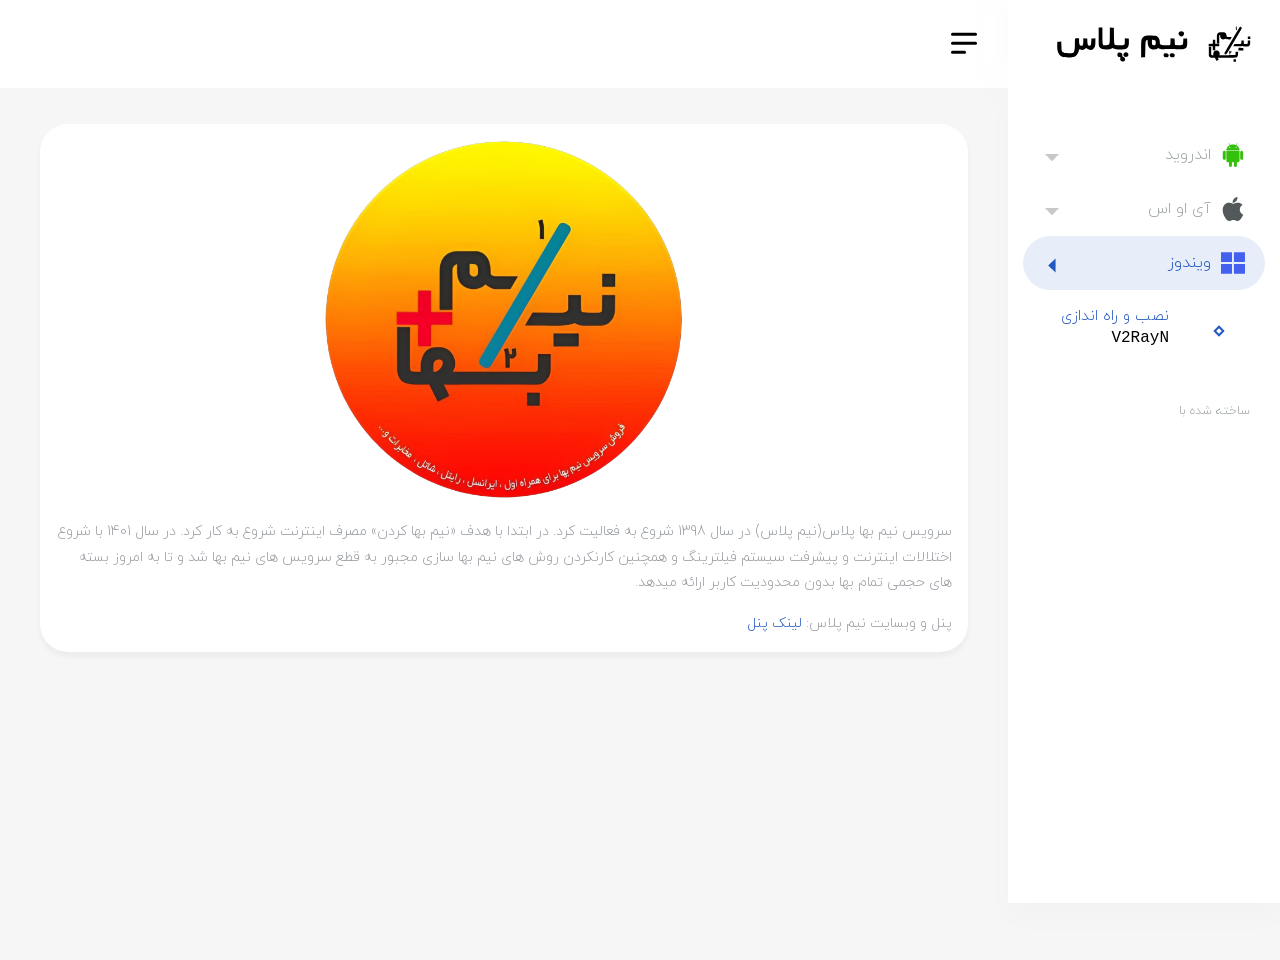
==== commit f62bbcf1: "Add files via upload" ====
--- a/index.html
+++ b/index.html
@@ -155,7 +155,7 @@
         <span class="nav-text">   آی او اس   </span></a><ul aria-expanded="false">
         <li><a href="foxrayinstall.html">نصب و راه اندازی <h5 class="font-monospace-en">Foxray</h5></a></li>
         <li><a href="streisandinstall.html">نصب و راه اندازی <h5 class="font-monospace-en">Streisand</h5></a></li>
-        <li><a href="index.html">نصب و راه اندازی <h5 class="font-monospace-en"> Shadowrocket</h5></a></li>
+        <li><a href="shadowrocketinstall.html">نصب و راه اندازی <h5 class="font-monospace-en"> Shadowrocket</h5></a></li>
     </ul>
     </li>
     <!--------------------------------------------------------------------Menu Row------------------------------------------------------------------------>
@@ -202,7 +202,6 @@
     
     
     
-    <div class="footer"><div class="copyright"><p>Thank You mellatweb For Beutiful Template</p></div></div>
 
 <script src="./vendor/global/global.min.js"></script><script src="./vendor/moment/moment.min.js"></script><script src="./vendor/fullcalendar/js/main.min.js"></script><script src="./js/plugins-init/fullcalendar-init.js"></script><script src="vendor/jquery-nice-select/js/jquery.nice-select.min.js"></script><script src="./js/custom.min.js"></script><script src="./js/deznav-init.js"></script>
 </body>
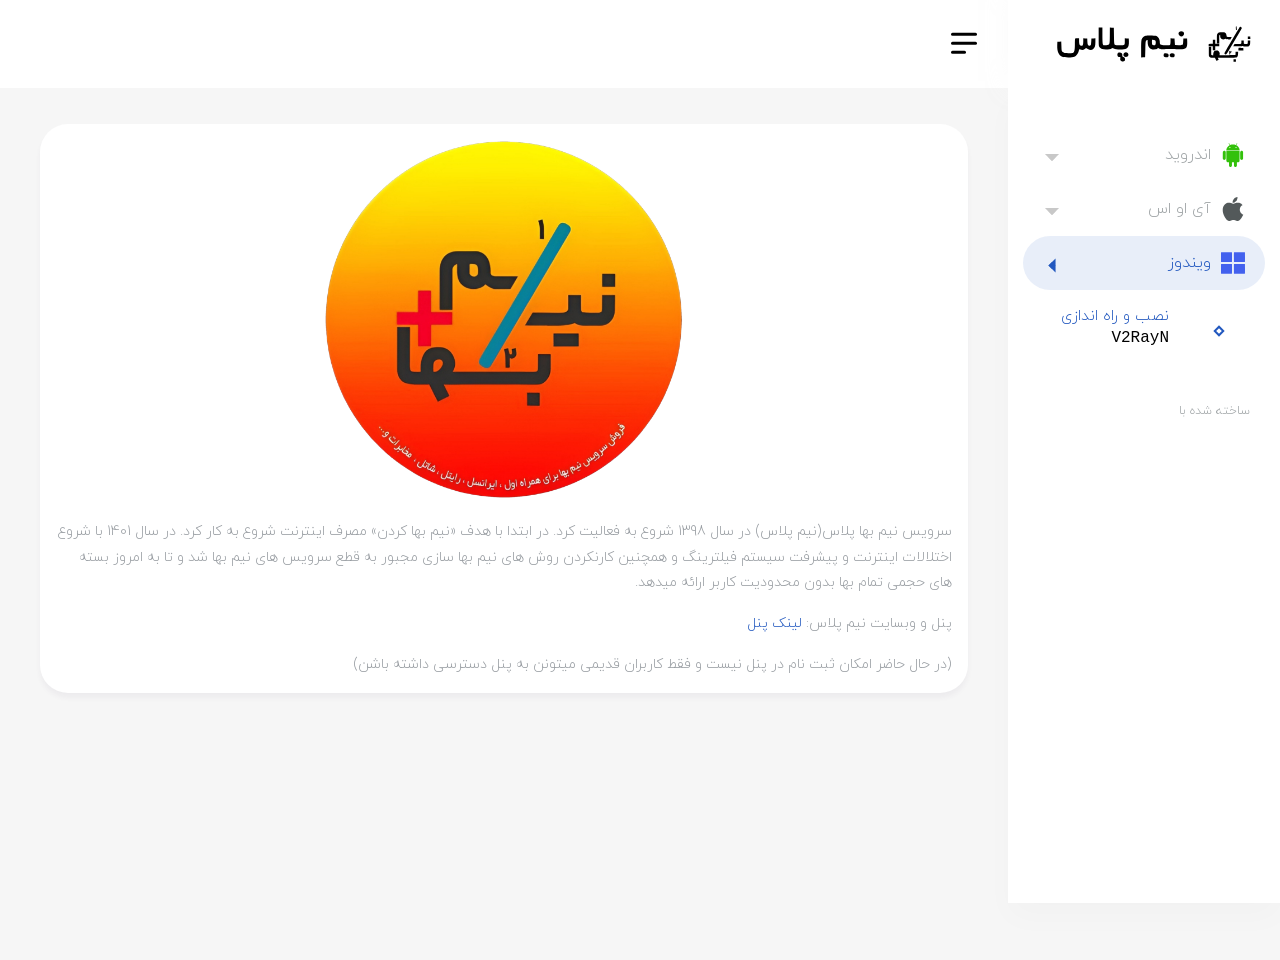
==== commit 8d5b5340: "Update index.html" ====
--- a/index.html
+++ b/index.html
@@ -189,6 +189,7 @@
             
             <p>سرویس نیم بها پلاس(نیم پلاس) در سال 1398 شروع به فعالیت کرد. در ابتدا با هدف «نیم بها کردن» مصرف اینترنت شروع به کار کرد. در سال 1401 با شروع اختلالات اینترنت و پیشرفت   سیستم فیلترینگ و همچنین کارنکردن روش های نیم بها سازی مجبور به قطع سرویس های نیم بها شد و تا به امروز بسته های حجمی تمام بها بدون محدودیت کاربر ارائه میدهد.</p>
             <p>پنل و وبسایت نیم پلاس:<a class="text-primary" href="https://panel1.nimplus.space/home/index"> لینک پنل</a></p>
+             <p>(در حال حاضر امکان ثبت نام در پنل نیست و فقط کاربران قدیمی میتونن به پنل دسترسی داشته باشن)</p>
 
         
             
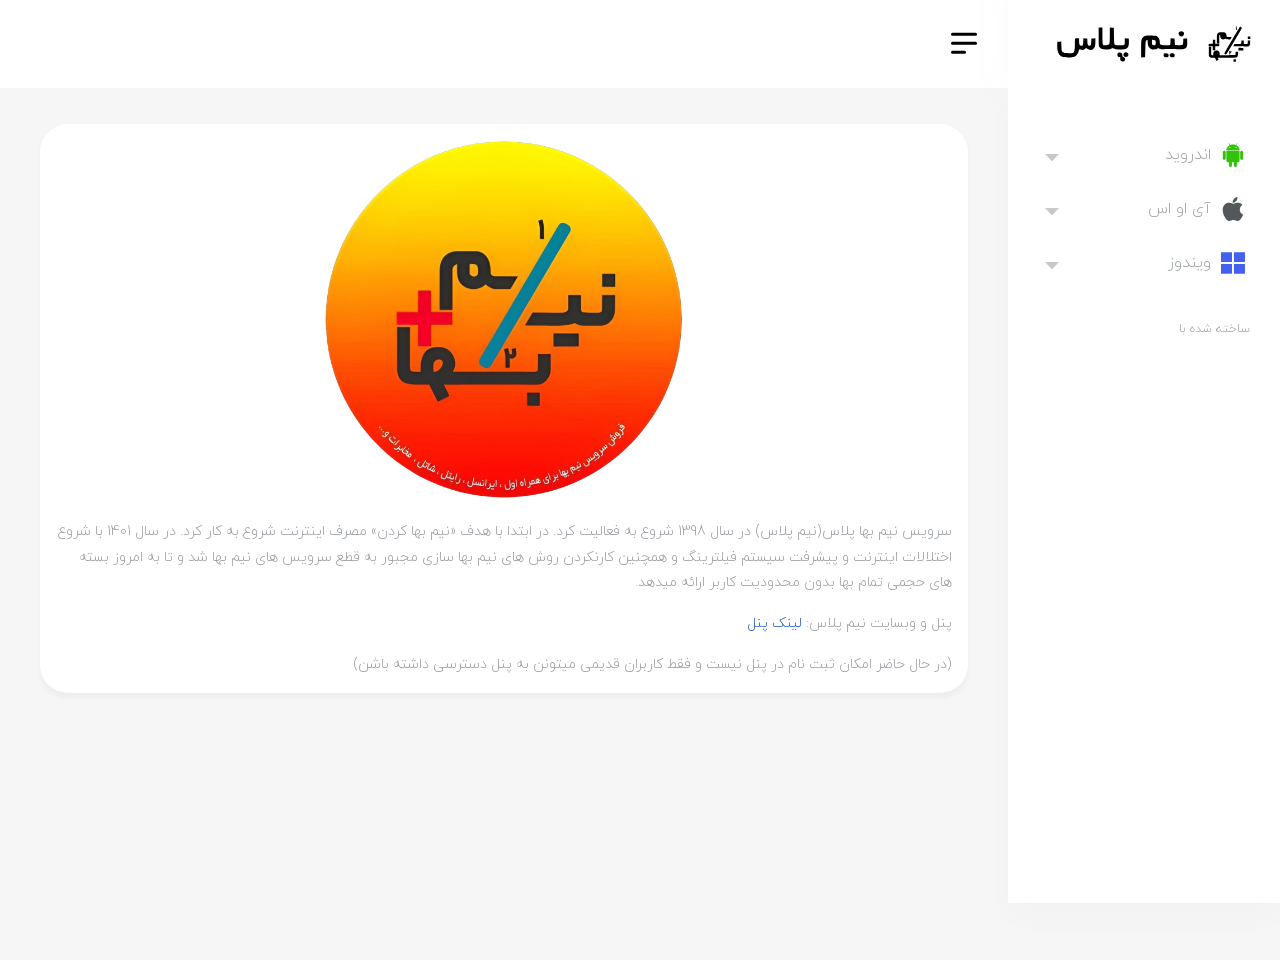
==== commit 72275488: "Update index.html" ====
--- a/index.html
+++ b/index.html
@@ -165,7 +165,7 @@
 <li>
     <a class="has-arrow ai-icon" href="javascript:void()" aria-expanded="false">
         <svg  version="1.0" xmlns="http://www.w3.org/2000/svg"  width="900.000000pt" height="900.000000pt" viewBox="0 0 900.000000 900.000000"  preserveAspectRatio="xMidYMid meet">  <g transform="translate(0.000000,900.000000) scale(0.100000,-0.100000)" fill="#4361ee" stroke="none"> <path d="M145 8543 c-39 -10 -105 -65 -125 -103 -20 -39 -20 -61 -20 -1745 0 -1346 3 -1710 13 -1728 20 -36 59 -77 97 -100 l35 -22 1920 0 1920 0 40 25 c51 31 64 44 89 89 21 36 21 38 21 1736 0 1638 -1 1701 -19 1735 -25 48 -82 98 -125 110 -37 10 -3806 13 -3846 3z"/> <path d="M4995 8543 c-47 -12 -103 -60 -131 -113 -18 -34 -19 -87 -19 -1735 l0 -1700 25 -40 c31 -51 44 -64 89 -89 l36 -21 1920 0 c1771 0 1922 1 1950 17 35 19 82 67 100 100 6 13 17 22 23 21 9 -2 12 409 12 1712 0 1365 -3 1715 -12 1715 -7 0 -22 17 -33 37 -11 21 -40 51 -65 68 l-45 30 -1915 1 c-1053 1 -1924 0 -1935 -3z"/> <path d="M154 4131 c-51 -13 -110 -61 -142 -118 -9 -18 -12 -382 -12 -1728 0 -1684 0 -1706 20 -1745 11 -22 41 -54 67 -72 l48 -33 1909 -3 c1243 -1 1921 1 1945 8 44 12 102 61 127 110 18 34 19 97 19 1735 0 1698 0 1700 -21 1736 -26 46 -47 67 -93 93 -36 21 -37 21 -1936 23 -1045 0 -1914 -2 -1931 -6z"/> <path d="M5005 4130 c-64 -16 -96 -41 -135 -105 l-25 -40 0 -1700 c0 -1648 1 -1701 19 -1735 21 -40 47 -67 91 -95 30 -20 60 -20 1960 -20 l1930 0 45 30 c25 17 54 47 65 68 11 20 26 37 33 37 9 0 12 350 12 1715 0 1303 -3 1714 -12 1712 -6 -1 -17 8 -23 21 -17 33 -54 70 -95 95 l-35 22 -1900 2 c-1045 0 -1913 -2 -1930 -7z"/> </g> </svg>         <span class="nav-text">   ویندوز   </span></a><ul aria-expanded="false">
-        <li><a href="index.html">نصب و راه اندازی <h5 class="font-monospace-en">V2RayN</h5></a></li>
+        <li><a href="v2raynwindows.html">نصب و راه اندازی <h5 class="font-monospace-en">V2RayN</h5></a></li>
     </ul>
     </li>
     <!--------------------------------------------------------------------Menu Row------------------------------------------------------------------------>
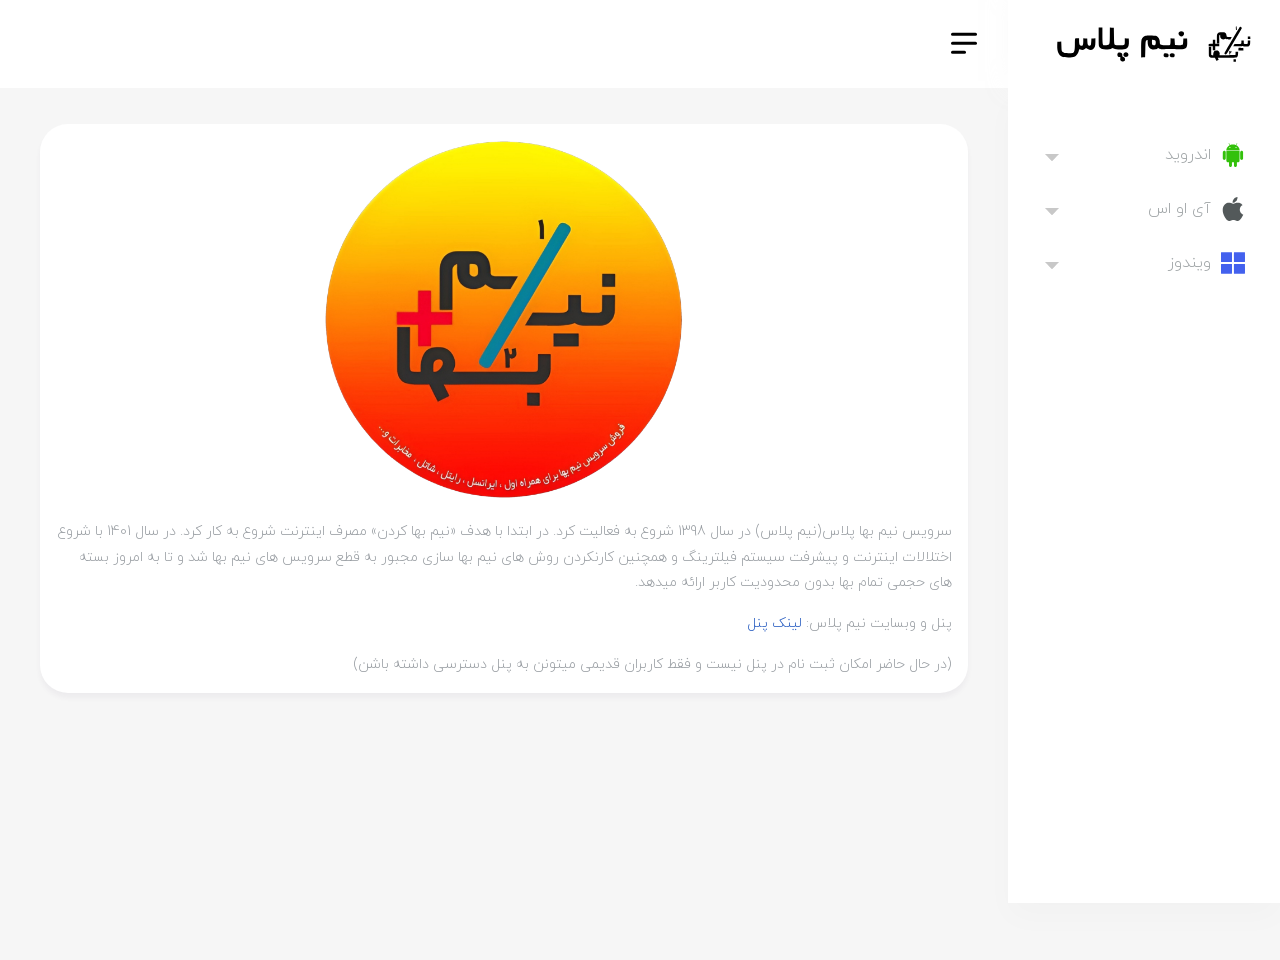
==== commit c9d1baa8: "Update index.html" ====
--- a/index.html
+++ b/index.html
@@ -170,9 +170,7 @@
     </li>
     <!--------------------------------------------------------------------Menu Row------------------------------------------------------------------------>
 
-<div class="copyright">
-<p class="fs-12">ساخته شده با<span class="heart"></span></p>
-</div>
+
 </div></div>
 <!-----------------------------------------------------------------------Menu Items---------------------------------------------------------------------->
 
